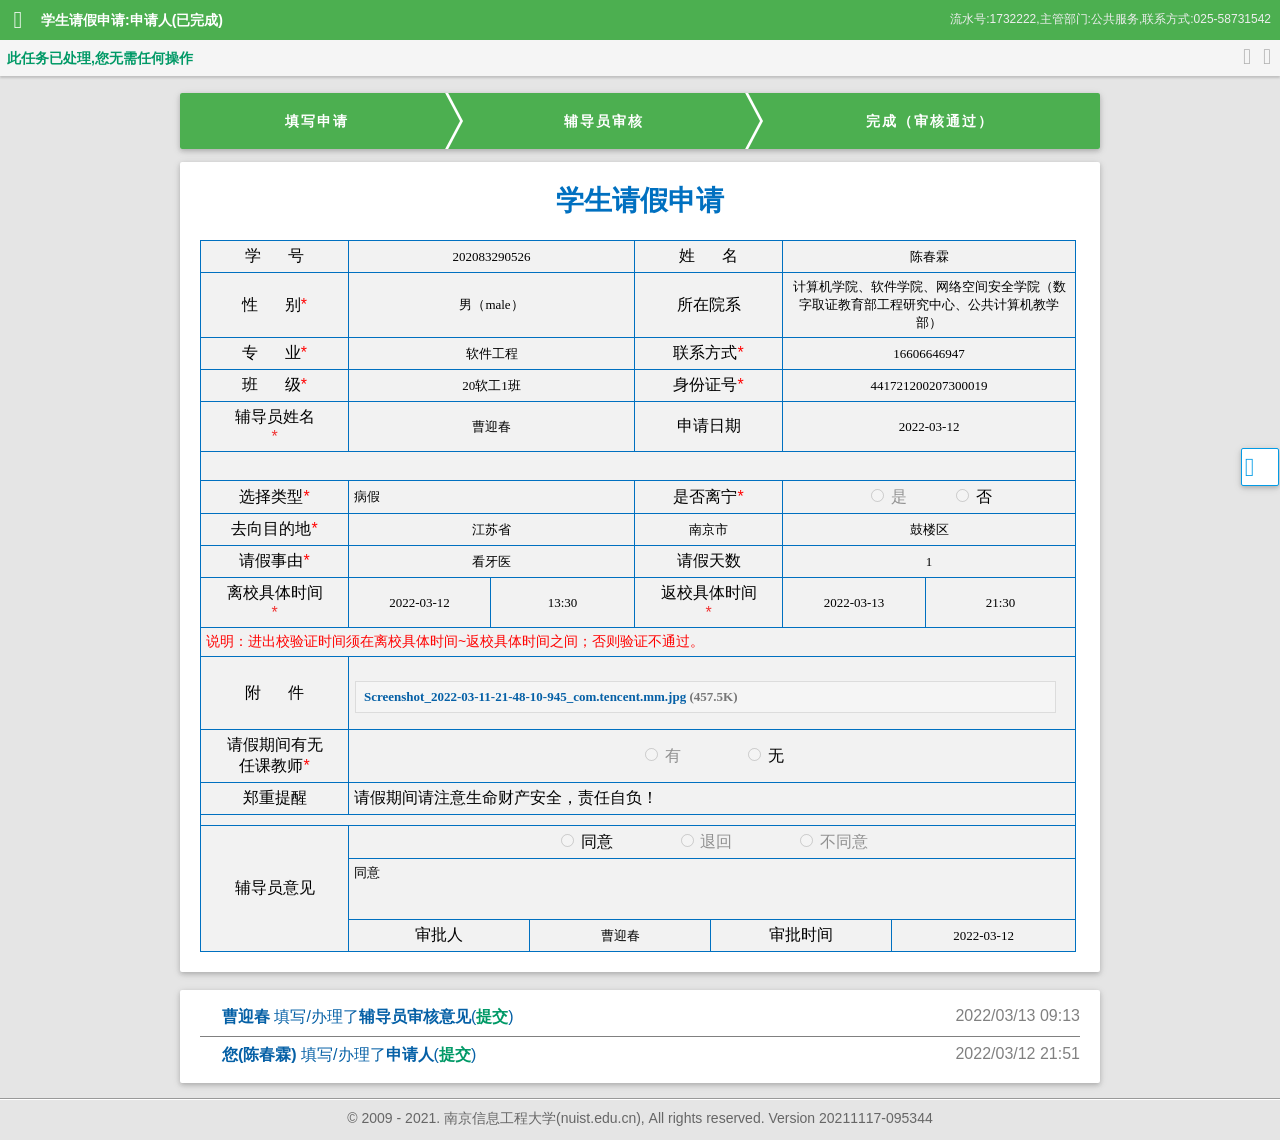
==== index.html @ cad1338d "1" ====
<!DOCTYPE html>
<!-- saved from url=(0057)http://e-office.nuist.edu.cn/infoplus/form/2377425/render -->
<html>

<head>
    <meta http-equiv="Content-Type" content="text/html; charset=UTF-8">
    <title>申请人 - 学生请假申请</title>
    <meta name="viewport" content="width=device-width,initial-scale=1">
    <meta http-equiv="Pragma" content="no-cache">
    <meta http-equiv="Expires" content="-1">
    <meta name="keywords" content="InfoPlus">
    <meta name="renderer" content="webkit">
    <meta http-equiv="X-UA-Compatible" content="IE=Edge">
    <meta itemscope="csrfToken" content="p3vCH6mPa4jpH1ZPE5GOSqPKaO3cpTvD">
    <meta name="theme-color" content="#4CAF50">
    <!-- disable phone number link in mobile safari -->
    <meta name="format-detection" content="telephone=no">
    <link rel="icon" type="image/png" href="http://e-office.nuist.edu.cn/infoplus/static/img/favicon.png">

    <link href="./申请人 - 学生请假申请_files/infoplus.css" rel="stylesheet">
    <link href="./申请人 - 学生请假申请_files/theme.css" rel="stylesheet">
    <script type="text/javascript">
        var initGlobalVariable = function () {
            $$.PRINT = false;
            $$.VIEWS_ONLY = false;

        };

        var switchView = function () {
            $("#div_loader_progress").animate({ height: "0", opacity: 0.5 }, 200, function () {
                $("#div_loader").hide();
                $("#div_render_container").show();

                //触发全局表单可见事件，这里可以处理和表单中元素的高度、可见等相关的代码
                $$.visible();
            });
        };
    </script>
    <style>
        [autoheight] {
            overflow: hidden;
            box-sizing: border-box;
        }
    </style>
    <style type="text/css"></style>
    <script src="./申请人 - 学生请假申请_files/render.min.js.下载"></script>
    <script src="./申请人 - 学生请假申请_files/desktop.js.下载"></script>
    <style type="text/css" media="all" id="infoplus_view_4818_0_style"></style>
    <link type="text/css" media="all" rel="stylesheet" id="infoplus_view_4818_0_cached_link"
        href="./申请人 - 学生请假申请_files/f.txt">
</head>

<body>
    <div id="help_content"></div>
    <div id="div_loader" style="display: none;">
        <div id="div_loader_content">
            <div id="div_loader_text">
                <span class="content">加载完成(100%)</span>
            </div>
            <div id="div_loader_progress" style="overflow: hidden; height: 0px; opacity: 0.5;">
                <div id="div_loader_progress_percent" style="right: 0%;"></div>
            </div>
        </div>
    </div>
    <div id="form_do_action_dialog" style="display:none;">
        <div id="form_do_action_message_description" style="display:none;"></div>
        <div id="form_do_action_show_remark" class="clearfix"></div>
        <div id="form_do_action_remark_div">
            <div id="form_do_action_remark_tip" style="margin-bottom:2px"></div>
            <textarea id="form_do_action_remark" rows="5"></textarea>
        </div>
        <div id="form_do_action_next_steps">
            <div id="form_do_action_show_next_steps" class="clearfix">
                <span class="form_do_action_info ui-icon ui-icon-info"></span>
                <span class="form_do_action_next_steps"></span>
            </div>
            <ul id="form_do_action_user_list"></ul>
        </div>
        <div style="height:10px"><a id="linkPrint" href="http://e-office.nuist.edu.cn/infoplus/form/2377425/render#"
                target="_blank"></a></div>
    </div>


    <div id="div_render_container" style="display: block;">
        <form id="renderForm">
            <div id="div_content" class="div_content">
                <div id="header_holder" style="top: 0px;">
                    <div id="title_holder" class="complete">
                        <div id="title_icon" class="title_icon"><i class="i-icon-menu"></i></div>
                        <div id="title_content" style="max-width: 1764px;">
                            <nobr>学生请假申请:申请人(已完成)</nobr>
                        </div>
                        <div>
                            <div id="title_description" style="">流水号:1732222,主管部门:公共服务,联系方式:025-58731542</div>
                            <div id="title_description_short" style="display: none;">流水号:1732222</div>
                        </div>
                    </div>
                    <!-- 1.form command bar -->
                    <div id="command_holder">
                        <div class="clear"></div>
                        <div id="command_bar_title_icon" class="title_icon complete" style="display: none;"><i
                                class="i-icon-menu"></i></div>
                        <ul id="form_command_bar">
                            <li class="command_menu btn-group hide" id="command_menu"><a
                                    class="command_button_content dropdown-toggle command_button_all"
                                    href="http://e-office.nuist.edu.cn/infoplus/form/2377425/render#"
                                    data-toggle="dropdown">所有操作... <span class="caret"></span></a>
                                <ul class="dropdown-menu" id="command_menu_dropdown"></ul><span
                                    class="alpha40 scroll_tip left" style="display: none;">点此区域按钮提交</span>
                            </li>
                            <li class="no_action">此任务已处理,您无需任何操作</li>
                            <li class="tool_button hide" style="display: none;"><a id="FormCommandCompare"
                                    class="tool_button disabled"
                                    href="http://e-office.nuist.edu.cn/infoplus/form/2377425/render#"><i
                                        class="i-icon-my-library-books"></i><span
                                        class="toolbar_button_tip round-corner z-depth-1">本步骤不支持数据对比</span></a></li>
                            <li class="tool_button"><a id="FormCommandDownload" class="tool_button disabled"
                                    href="http://e-office.nuist.edu.cn/infoplus/form/2377425/render#"><i
                                        class="i-icon-cloud-download"></i><span
                                        class="toolbar_button_tip round-corner z-depth-1">本步骤不支持下载</span></a></li>
                            <li class="tool_button"><a id="FormCommandPrint" class="tool_button disabled"
                                    href="http://e-office.nuist.edu.cn/infoplus/form/2377425/render#"><i
                                        class="i-icon-print"></i><span
                                        class="toolbar_button_tip round-corner z-depth-1">本步骤不支持打印</span></a></li>
                        </ul>
                    </div>
                </div>
                <div id="renderContent_holder" style="">
                    <div id="nav_menu" style="display: none; top: 76px;">
                        <ul class="nav_menu_group">
                            <li id="nav_menu_history"><span class="menu_icon menu_icon_history"><i
                                        class="i-icon-history"></i></span><span class="menu_text">历史</span></li>
                            <li id="nav_menu_save"><span class="menu_icon menu_icon_save disabled"><i
                                        class="i-icon-save"></i></span><span class="menu_text">保存</span></li>
                            <li id="nav_menu_print"><span class="menu_icon menu_icon_print disabled"><i
                                        class="i-icon-print"></i></span><span class="menu_text">打印</span></li>
                            <li id="nav_menu_download"><span class="menu_icon menu_icon_download disabled"><i
                                        class="i-icon-cloud-download"></i></span><span class="menu_text">下载</span></li>
                            <li id="nav_menu_recover"><span class="menu_icon menu_icon_recover"><i
                                        class="i-icon-replay"></i></span><span class="menu_text">恢复提示</span></li>
                            <li id="nav_menu_instruction"><span class="menu_icon menu_icon_instruction"><i
                                        class="i-icon-local-library"></i></span><span class="menu_text">填表说明</span></li>
                        </ul>
                        <ul class="nav_menu_group">
                            <li class="nav_menu_line"></li>
                        </ul>
                        <ul class="nav_menu_group">
                            <li id="nav_menu_help"><span class="menu_icon menu_icon_help"><i
                                        class="i-icon-help"></i></span><span class="menu_text">帮助</span></li>
                        </ul>
                    </div>
                    <div id="form_milestone_holder" class="form_milestone_holder" style="visibility: visible;">
                        <div class="form_milestone_holder_wrap_outer shadow round-corner">
                            <div class="form_milestone_holder_wrap_inner" style="width: 920px;">
                                <ul class="form_milestone_view">
                                    <li class="form_milestone_step green first" style="width: 263px;">
                                        <div class="floater green singleLine"></div>
                                        <div class="content">
                                            <div class="content_name">填写申请</div>
                                            <div class="milestone_tip round-corner z-depth-1 singleLine"
                                                style="left: 83.5px;">该步已完成</div>
                                        </div>
                                    </li>
                                    <li class="form_milestone_step_arrow_li green">
                                        <div class="form_milestone_step_arrow_wrap">
                                            <div class="form_milestone_step_arrow green"></div>
                                            <div class="form_milestone_step_arrow white"></div>
                                        </div>
                                    </li>
                                    <li class="form_milestone_step green" style="width: 280px;">
                                        <div class="floater green singleLine"></div>
                                        <div class="content">
                                            <div class="content_name">辅导员审核</div>
                                            <div class="milestone_tip round-corner z-depth-1 singleLine"
                                                style="left: 92px;">该步已完成</div>
                                        </div>
                                    </li>
                                    <li class="form_milestone_step_arrow_li green">
                                        <div class="form_milestone_step_arrow_wrap">
                                            <div class="form_milestone_step_arrow green"></div>
                                            <div class="form_milestone_step_arrow white"></div>
                                        </div>
                                    </li>
                                    <li class="form_milestone_step green last" style="width: 337px;">
                                        <div class="floater green singleLine"></div>
                                        <div class="content">
                                            <div class="content_name">完成（审核通过）</div>
                                            <div class="milestone_tip round-corner z-depth-1 singleLine"
                                                style="left: 117.5px;">该步已完成</div>
                                        </div>
                                    </li>
                                </ul>
                                <div class="clear"></div>
                            </div>
                        </div>
                    </div>
                    <!-- 2.the holder for form renderer -->
                    <div id="render_holder">
                        <div id="form_holder" style="display: block;">
                            <div id="infoplus_view_4818_0" class="infoplus_view round-corner shadow">
                                <div align="center">
                                    <table
                                        style="BORDER-TOP-STYLE: none; WORD-WRAP: break-word; BORDER-LEFT-STYLE: none; WIDTH: 900px; BORDER-COLLAPSE: collapse; TABLE-LAYOUT: fixed; BORDER-BOTTOM-STYLE: none; BORDER-RIGHT-STYLE: none"
                                        class="xdFormLayout">
                                        <colgroup>
                                            <col width="900" style="WIDTH: 900px">
                                        </colgroup>
                                        <tbody>
                                            <tr class="xdTitleRow">
                                                <td class="xdTitleCell"
                                                    style="BORDER-TOP: #bfbfbf 1pt; BORDER-RIGHT: #bfbfbf 1pt; VERTICAL-ALIGN: bottom; BORDER-BOTTOM: #000000 1pt; PADDING-BOTTOM: 10px; PADDING-TOP: 10px; PADDING-LEFT: 10px; BORDER-LEFT: #bfbfbf 1pt; PADDING-RIGHT: 10px">
                                                    <h1 align="center"><strong>
                                                            <font color="#0070c0">学生请假申请</font>
                                                        </strong></h1>
                                                </td>
                                            </tr>
                                            <tr class="xdTableContentRow">
                                                <td class="xdTableContentCell"
                                                    style="BORDER-TOP: #000000 1pt; BORDER-RIGHT: #bfbfbf 1pt; BORDER-BOTTOM: #bfbfbf 1pt; PADDING-BOTTOM: 10px; PADDING-TOP: 10px; PADDING-LEFT: 10px; BORDER-LEFT: #bfbfbf 1pt; PADDING-RIGHT: 10px"
                                                    valign="top">
                                                    <div>
                                                        <table border="1" bordercolor="buttontext"
                                                            style="WORD-WRAP: break-word; BORDER-TOP: medium none; BORDER-RIGHT: medium none; WIDTH: 875px; BORDER-COLLAPSE: collapse; TABLE-LAYOUT: fixed; BORDER-BOTTOM: medium none; BORDER-LEFT: medium none"
                                                            class="xdLayout">
                                                            <colgroup>
                                                                <col width="148" style="WIDTH: 148px">
                                                                <col width="142" style="WIDTH: 142px">
                                                                <col width="39" style="WIDTH: 39px">
                                                                <col width="105" style="WIDTH: 105px">
                                                                <col width="76" style="WIDTH: 76px">
                                                                <col width="72" style="WIDTH: 72px">
                                                                <col width="109" style="WIDTH: 109px">
                                                                <col width="34" style="WIDTH: 34px">
                                                                <col width="150" style="WIDTH: 150px">
                                                            </colgroup>
                                                            <tbody>
                                                                <tr>
                                                                    <td
                                                                        style="BORDER-TOP: #0070c0 1pt solid; BORDER-RIGHT: #0070c0 1pt solid; VERTICAL-ALIGN: middle; BORDER-BOTTOM: #0070c0 1pt solid; PADDING-BOTTOM: 5px; PADDING-TOP: 5px; PADDING-LEFT: 5px; BORDER-LEFT: #0070c0 1pt solid; PADDING-RIGHT: 5px; BACKGROUND-COLOR: #f2f2f2">
                                                                        <div align="center">
                                                                            <font size="3">
                                                                                学&nbsp;&nbsp;&nbsp;&nbsp;&nbsp; 号</font>
                                                                        </div>
                                                                    </td>
                                                                    <td style="BORDER-TOP: #0070c0 1pt solid; BORDER-RIGHT: #0070c0 1pt solid; VERTICAL-ALIGN: middle; BORDER-BOTTOM: #0070c0 1pt solid; PADDING-BOTTOM: 5px; PADDING-TOP: 5px; PADDING-LEFT: 5px; BORDER-LEFT: #0070c0 1pt solid; PADDING-RIGHT: 5px; BACKGROUND-COLOR: #f2f2f2"
                                                                        colspan="3">
                                                                        <div align="center">
                                                                            <div class="infoplus_labelControlContainer inline"
                                                                                id="label_81c430da-a487-4800-b548-47cb8b2b85f9_Container">
                                                                                <div style="FONT-SIZE: small;font-family:&#39;PingFang SC&#39;,微软雅黑; WIDTH: 100%;"
                                                                                    title=""
                                                                                    class="infoplus_control infoplus_labelControl inline"
                                                                                    id="label_81c430da-a487-4800-b548-47cb8b2b85f9">
                                                                                    202083290526</div><input
                                                                                    type="hidden" id="V1_CTRL157"
                                                                                    name="fieldXH" value="202083290526">
                                                                            </div>
                                                                        </div>
                                                                    </td>
                                                                    <td style="BORDER-TOP: #0070c0 1pt solid; BORDER-RIGHT: #0070c0 1pt solid; VERTICAL-ALIGN: middle; BORDER-BOTTOM: #0070c0 1pt solid; PADDING-BOTTOM: 5px; PADDING-TOP: 5px; PADDING-LEFT: 5px; BORDER-LEFT: #0070c0 1pt solid; PADDING-RIGHT: 5px; BACKGROUND-COLOR: #f2f2f2"
                                                                        colspan="2">
                                                                        <div align="center">
                                                                            <font size="3">
                                                                                姓&nbsp;&nbsp;&nbsp;&nbsp;&nbsp; 名</font>
                                                                        </div>
                                                                    </td>
                                                                    <td style="BORDER-TOP: #0070c0 1pt solid; BORDER-RIGHT: #0070c0 1pt solid; VERTICAL-ALIGN: middle; BORDER-BOTTOM: #0070c0 1pt solid; PADDING-BOTTOM: 5px; PADDING-TOP: 5px; PADDING-LEFT: 5px; BORDER-LEFT: #0070c0 1pt solid; PADDING-RIGHT: 5px; BACKGROUND-COLOR: #f2f2f2"
                                                                        colspan="3">
                                                                        <div align="center">
                                                                            <div class="infoplus_labelControlContainer inline"
                                                                                id="label_56b76fa4-666b-4e49-9efa-bf5221aecc64_Container">
                                                                                <div style="FONT-SIZE: small;font-family:&#39;PingFang SC&#39;,微软雅黑; WIDTH: 100%;"
                                                                                    title=""
                                                                                    class="infoplus_control infoplus_labelControl inline"
                                                                                    id="label_56b76fa4-666b-4e49-9efa-bf5221aecc64">
                                                                                    陈春霖</div><input type="hidden"
                                                                                    id="V1_CTRL129" name="fieldXingMing"
                                                                                    value="202083290526">
                                                                            </div>
                                                                        </div>
                                                                    </td>
                                                                </tr>
                                                                <tr>
                                                                    <td
                                                                        style="BORDER-TOP: #0070c0 1pt solid; BORDER-RIGHT: #0070c0 1pt solid; VERTICAL-ALIGN: middle; BORDER-BOTTOM: #0070c0 1pt solid; PADDING-BOTTOM: 5px; PADDING-TOP: 5px; PADDING-LEFT: 5px; BORDER-LEFT: #0070c0 1pt solid; PADDING-RIGHT: 5px; BACKGROUND-COLOR: #f2f2f2">
                                                                        <div align="center">
                                                                            <font size="3">
                                                                                性&nbsp;&nbsp;&nbsp;&nbsp;&nbsp; 别<font
                                                                                    size="3" color="#ff0000">*</font>
                                                                            </font>
                                                                        </div>
                                                                    </td>
                                                                    <td style="BORDER-TOP: #0070c0 1pt solid; BORDER-RIGHT: #0070c0 1pt solid; VERTICAL-ALIGN: middle; BORDER-BOTTOM: #0070c0 1pt solid; PADDING-BOTTOM: 5px; PADDING-TOP: 5px; PADDING-LEFT: 5px; BORDER-LEFT: #0070c0 1pt solid; PADDING-RIGHT: 5px; BACKGROUND-COLOR: #f2f2f2"
                                                                        colspan="3">
                                                                        <div align="center">
                                                                            <div class="infoplus_labelControlContainer inline"
                                                                                id="label_06df0ea8-2620-4054-9869-80f2efd89fe1_Container">
                                                                                <div style="FONT-SIZE: small;font-family:&#39;PingFang SC&#39;,微软雅黑; WIDTH: 100%;"
                                                                                    title=""
                                                                                    class="infoplus_control infoplus_labelControl inline"
                                                                                    id="label_06df0ea8-2620-4054-9869-80f2efd89fe1">
                                                                                    男（male）</div><input type="hidden"
                                                                                    id="V1_CTRL166" name="fieldXB"
                                                                                    value="1">
                                                                            </div>
                                                                        </div>
                                                                    </td>
                                                                    <td style="BORDER-TOP: #0070c0 1pt solid; BORDER-RIGHT: #0070c0 1pt solid; VERTICAL-ALIGN: middle; BORDER-BOTTOM: #0070c0 1pt solid; PADDING-BOTTOM: 5px; PADDING-TOP: 5px; PADDING-LEFT: 5px; BORDER-LEFT: #0070c0 1pt solid; PADDING-RIGHT: 5px; BACKGROUND-COLOR: #f2f2f2"
                                                                        colspan="2">
                                                                        <div align="center">
                                                                            <font size="3">所在院系</font>
                                                                        </div>
                                                                    </td>
                                                                    <td style="BORDER-TOP: #0070c0 1pt solid; BORDER-RIGHT: #0070c0 1pt solid; VERTICAL-ALIGN: middle; BORDER-BOTTOM: #0070c0 1pt solid; PADDING-BOTTOM: 5px; PADDING-TOP: 5px; PADDING-LEFT: 5px; BORDER-LEFT: #0070c0 1pt solid; PADDING-RIGHT: 5px; BACKGROUND-COLOR: #f2f2f2"
                                                                        colspan="3">
                                                                        <div align="center">
                                                                            <div class="infoplus_labelControlContainer inline"
                                                                                id="label_ab43e61b-e288-4507-8e47-75673ceb48cc_Container">
                                                                                <div style="FONT-SIZE: small;font-family:&#39;PingFang SC&#39;,微软雅黑; WIDTH: 100%;"
                                                                                    title=""
                                                                                    class="infoplus_control infoplus_labelControl inline"
                                                                                    id="label_ab43e61b-e288-4507-8e47-75673ceb48cc">
                                                                                    计算机学院、软件学院、网络空间安全学院（数字取证教育部工程研究中心、公共计算机教学部）
                                                                                </div><input type="hidden"
                                                                                    id="V1_CTRL106" name="fieldYuanXi"
                                                                                    value="120090000">
                                                                            </div>
                                                                        </div>
                                                                    </td>
                                                                </tr>
                                                                <tr>
                                                                    <td
                                                                        style="BORDER-TOP: #0070c0 1pt solid; BORDER-RIGHT: #0070c0 1pt solid; VERTICAL-ALIGN: middle; BORDER-BOTTOM: #0070c0 1pt solid; PADDING-BOTTOM: 5px; PADDING-TOP: 5px; PADDING-LEFT: 5px; BORDER-LEFT: #0070c0 1pt solid; PADDING-RIGHT: 5px; BACKGROUND-COLOR: #f2f2f2">
                                                                        <div align="center">
                                                                            <font size="3">
                                                                                专&nbsp;&nbsp;&nbsp;&nbsp;&nbsp; 业<font
                                                                                    size="3" color="#ff0000">*</font>
                                                                            </font>
                                                                        </div>
                                                                    </td>
                                                                    <td style="BORDER-TOP: #0070c0 1pt solid; BORDER-RIGHT: #0070c0 1pt solid; VERTICAL-ALIGN: middle; BORDER-BOTTOM: #0070c0 1pt solid; PADDING-BOTTOM: 5px; PADDING-TOP: 5px; PADDING-LEFT: 5px; BORDER-LEFT: #0070c0 1pt solid; PADDING-RIGHT: 5px; BACKGROUND-COLOR: #f2f2f2"
                                                                        colspan="3">
                                                                        <div align="center">
                                                                            <div class="infoplus_labelControlContainer inline"
                                                                                id="label_cc0c90c7-4c99-4c62-ad32-9e154c001768_Container">
                                                                                <div style="FONT-SIZE: small;font-family:&#39;PingFang SC&#39;,微软雅黑; WIDTH: 100%;"
                                                                                    title=""
                                                                                    class="infoplus_control infoplus_labelControl inline"
                                                                                    id="label_cc0c90c7-4c99-4c62-ad32-9e154c001768">
                                                                                    软件工程</div><input type="hidden"
                                                                                    id="V1_CTRL160" name="fieldZY"
                                                                                    value="软件工程">
                                                                            </div>
                                                                        </div>
                                                                    </td>
                                                                    <td style="BORDER-TOP: #0070c0 1pt solid; BORDER-RIGHT: #0070c0 1pt solid; VERTICAL-ALIGN: middle; BORDER-BOTTOM: #0070c0 1pt solid; PADDING-BOTTOM: 5px; PADDING-TOP: 5px; PADDING-LEFT: 5px; BORDER-LEFT: #0070c0 1pt solid; PADDING-RIGHT: 5px; BACKGROUND-COLOR: #f2f2f2"
                                                                        colspan="2">
                                                                        <div align="center">
                                                                            <font size="3">联系方式<font size="3"
                                                                                    color="#ff0000">*</font>
                                                                            </font>
                                                                        </div>
                                                                    </td>
                                                                    <td style="BORDER-TOP: #0070c0 1pt solid; BORDER-RIGHT: #0070c0 1pt solid; VERTICAL-ALIGN: middle; BORDER-BOTTOM: #0070c0 1pt solid; PADDING-BOTTOM: 5px; PADDING-TOP: 5px; PADDING-LEFT: 5px; BORDER-LEFT: #0070c0 1pt solid; PADDING-RIGHT: 5px; BACKGROUND-COLOR: #f2f2f2"
                                                                        colspan="3">
                                                                        <div align="center">
                                                                            <div class="infoplus_labelControlContainer inline"
                                                                                id="label_e89eb7b1-a9c4-4540-930a-d8c44287af06_Container">
                                                                                <div style="FONT-SIZE: small;font-family:&#39;PingFang SC&#39;,微软雅黑; WIDTH: 100%;"
                                                                                    title=""
                                                                                    class="infoplus_control infoplus_labelControl inline"
                                                                                    id="label_e89eb7b1-a9c4-4540-930a-d8c44287af06">
                                                                                    16606646947</div><input
                                                                                    type="hidden" id="V1_CTRL111"
                                                                                    name="fieldLianXiFangShi"
                                                                                    value="16606646947">
                                                                            </div>
                                                                        </div>
                                                                    </td>
                                                                </tr>
                                                                <tr>
                                                                    <td
                                                                        style="BORDER-TOP: #0070c0 1pt solid; BORDER-RIGHT: #0070c0 1pt solid; VERTICAL-ALIGN: middle; BORDER-BOTTOM: #0070c0 1pt solid; PADDING-BOTTOM: 5px; PADDING-TOP: 5px; PADDING-LEFT: 5px; BORDER-LEFT: #0070c0 1pt solid; PADDING-RIGHT: 5px; BACKGROUND-COLOR: #f2f2f2">
                                                                        <div align="center">
                                                                            <font size="3">
                                                                                班&nbsp;&nbsp;&nbsp;&nbsp;&nbsp; 级<font
                                                                                    size="3" color="#ff0000">*</font>
                                                                            </font>
                                                                        </div>
                                                                    </td>
                                                                    <td style="BORDER-TOP: #0070c0 1pt solid; BORDER-RIGHT: #0070c0 1pt solid; VERTICAL-ALIGN: middle; BORDER-BOTTOM: #0070c0 1pt solid; PADDING-BOTTOM: 5px; PADDING-TOP: 5px; PADDING-LEFT: 5px; BORDER-LEFT: #0070c0 1pt solid; PADDING-RIGHT: 5px; BACKGROUND-COLOR: #f2f2f2"
                                                                        colspan="3">
                                                                        <div align="center">
                                                                            <div class="infoplus_labelControlContainer inline"
                                                                                id="label_ed33a083-4967-47f7-ae56-5e9f6861ad4c_Container">
                                                                                <div style="FONT-SIZE: small;font-family:&#39;PingFang SC&#39;,微软雅黑; WIDTH: 100%;"
                                                                                    title=""
                                                                                    class="infoplus_control infoplus_labelControl inline"
                                                                                    id="label_ed33a083-4967-47f7-ae56-5e9f6861ad4c">
                                                                                    20软工1班</div><input type="hidden"
                                                                                    id="V1_CTRL227" name="fieldBJ"
                                                                                    value="20软工1班">
                                                                            </div>
                                                                        </div>
                                                                    </td>
                                                                    <td style="BORDER-TOP: #0070c0 1pt solid; BORDER-RIGHT: #0070c0 1pt solid; VERTICAL-ALIGN: middle; BORDER-BOTTOM: #0070c0 1pt solid; PADDING-BOTTOM: 5px; PADDING-TOP: 5px; PADDING-LEFT: 5px; BORDER-LEFT: #0070c0 1pt solid; PADDING-RIGHT: 5px; BACKGROUND-COLOR: #f2f2f2"
                                                                        colspan="2">
                                                                        <div align="center">
                                                                            <font size="3">身份证号<font color="#ff0000">*
                                                                                </font>
                                                                            </font>
                                                                        </div>
                                                                    </td>
                                                                    <td style="BORDER-TOP: #0070c0 1pt solid; BORDER-RIGHT: #0070c0 1pt solid; VERTICAL-ALIGN: middle; BORDER-BOTTOM: #0070c0 1pt solid; PADDING-BOTTOM: 5px; PADDING-TOP: 5px; PADDING-LEFT: 5px; BORDER-LEFT: #0070c0 1pt solid; PADDING-RIGHT: 5px; BACKGROUND-COLOR: #f2f2f2"
                                                                        colspan="3">
                                                                        <div align="center">
                                                                            <div class="infoplus_labelControlContainer inline"
                                                                                id="label_3ac39964-b926-44c4-b05d-56fc4cdb2ef0_Container">
                                                                                <div style="FONT-SIZE: small;font-family:&#39;PingFang SC&#39;,微软雅黑; WIDTH: 100%;"
                                                                                    title=""
                                                                                    class="infoplus_control infoplus_labelControl inline"
                                                                                    id="label_3ac39964-b926-44c4-b05d-56fc4cdb2ef0">
                                                                                    441721200207300019</div><input
                                                                                    type="hidden" id="V1_CTRL240"
                                                                                    name="fieldSFZH"
                                                                                    value="441721200207300019">
                                                                            </div>
                                                                        </div>
                                                                    </td>
                                                                </tr>
                                                                <tr>
                                                                    <td
                                                                        style="BORDER-TOP: #0070c0 1pt solid; BORDER-RIGHT: #0070c0 1pt solid; VERTICAL-ALIGN: middle; BORDER-BOTTOM: #0070c0 1pt solid; PADDING-BOTTOM: 5px; PADDING-TOP: 5px; PADDING-LEFT: 5px; BORDER-LEFT: #0070c0 1pt solid; PADDING-RIGHT: 5px; BACKGROUND-COLOR: #f2f2f2">
                                                                        <div align="center">
                                                                            <font size="3">辅导员姓名</font><input
                                                                                type="hidden"
                                                                                style="FONT-SIZE: small; HEIGHT: 26px;font-family:&#39;PingFang SC&#39;,微软雅黑; WIDTH: 10px;"
                                                                                class="infoplus_control infoplus_hiddenControl"
                                                                                title="" id="V1_CTRL228"
                                                                                name="fieldMapFZ1" readonly="" value="">
                                                                            <div
                                                                                style="TEXT-TRANSFORM: none; FLOAT: none; ORPHANS: 2; WIDOWS: 2">
                                                                                <font size="3" color="#f03030">*</font>
                                                                            </div>
                                                                        </div>
                                                                    </td>
                                                                    <td style="BORDER-TOP: #0070c0 1pt solid; BORDER-RIGHT: #0070c0 1pt solid; VERTICAL-ALIGN: middle; BORDER-BOTTOM: #0070c0 1pt solid; PADDING-BOTTOM: 5px; PADDING-TOP: 5px; PADDING-LEFT: 5px; BORDER-LEFT: #0070c0 1pt solid; PADDING-RIGHT: 5px; BACKGROUND-COLOR: #f2f2f2"
                                                                        colspan="3">
                                                                        <div align="center">
                                                                            <div class="infoplus_labelControlContainer inline"
                                                                                id="label_39249cca-7a8a-4501-9d28-4a60696cda00_Container">
                                                                                <div style="FONT-SIZE: small;font-family:&#39;PingFang SC&#39;,微软雅黑; WIDTH: 100%;"
                                                                                    title=""
                                                                                    class="infoplus_control infoplus_labelControl inline"
                                                                                    id="label_39249cca-7a8a-4501-9d28-4a60696cda00">
                                                                                    曹迎春</div><input type="hidden"
                                                                                    id="V1_CTRL162" name="fieldFDYXM"
                                                                                    value="880097">
                                                                            </div>
                                                                        </div>
                                                                    </td>
                                                                    <td style="BORDER-TOP: #0070c0 1pt solid; BORDER-RIGHT: #0070c0 1pt solid; VERTICAL-ALIGN: middle; BORDER-BOTTOM: #0070c0 1pt solid; PADDING-BOTTOM: 5px; PADDING-TOP: 5px; PADDING-LEFT: 5px; BORDER-LEFT: #0070c0 1pt solid; PADDING-RIGHT: 5px; BACKGROUND-COLOR: #f2f2f2"
                                                                        colspan="2">
                                                                        <div align="center">
                                                                            <font size="3">申请日期</font>
                                                                        </div>
                                                                    </td>
                                                                    <td style="BORDER-TOP: #0070c0 1pt solid; BORDER-RIGHT: #0070c0 1pt solid; VERTICAL-ALIGN: middle; BORDER-BOTTOM: #0070c0 1pt solid; PADDING-BOTTOM: 5px; PADDING-TOP: 5px; PADDING-LEFT: 5px; BORDER-LEFT: #0070c0 1pt solid; PADDING-RIGHT: 5px; BACKGROUND-COLOR: #f2f2f2"
                                                                        colspan="3">
                                                                        <div align="center">
                                                                            <div class="infoplus_labelControlContainer inline"
                                                                                id="label_6851ce85-f693-45de-90f2-6880b06c12b4_Container">
                                                                                <div style="FONT-SIZE: small;font-family:&#39;PingFang SC&#39;,微软雅黑; WIDTH: 100%;"
                                                                                    title=""
                                                                                    class="infoplus_control infoplus_labelControl inline"
                                                                                    id="label_6851ce85-f693-45de-90f2-6880b06c12b4">
                                                                                    2022-03-12</div><input type="hidden"
                                                                                    id="V1_CTRL255" name="fieldSQRQ"
                                                                                    value="1646928000">
                                                                            </div>
                                                                        </div>
                                                                    </td>
                                                                </tr>
                                                                <tr class="fake">
                                                                    <td
                                                                        style="border-width: 0px; border-style: none; border-color: rgb(0, 112, 192); vertical-align: middle; padding: 0px; background-color: rgb(242, 242, 242);">
                                                                    </td>
                                                                    <td style="border-width: 0px; border-style: none; border-color: rgb(0, 112, 192); vertical-align: middle; padding: 0px; background-color: rgb(242, 242, 242);"
                                                                        colspan="3"></td>
                                                                    <td style="border-width: 0px; border-style: none; border-color: rgb(0, 112, 192); vertical-align: middle; padding: 0px; background-color: rgb(242, 242, 242);"
                                                                        colspan="2"></td>
                                                                    <td style="border-width: 0px; border-style: none; border-color: rgb(0, 112, 192); vertical-align: middle; padding: 0px; background-color: rgb(242, 242, 242);"
                                                                        colspan="3"></td>
                                                                </tr>
                                                                <tr dynamic-invisible="true" style="display: none;">
                                                                    <td
                                                                        style="BORDER-TOP: #0070c0 1pt solid; BORDER-RIGHT: #0070c0 1pt solid; VERTICAL-ALIGN: middle; BORDER-BOTTOM: #0070c0 1pt solid; PADDING-BOTTOM: 5px; PADDING-TOP: 5px; PADDING-LEFT: 5px; BORDER-LEFT: #0070c0 1pt solid; PADDING-RIGHT: 5px; BACKGROUND-COLOR: #f2f2f2">
                                                                        <div align="center">
                                                                            <font size="3">导师姓名<font color="#ff0000">*
                                                                                </font>
                                                                            </font>
                                                                        </div>
                                                                    </td>
                                                                    <td style="BORDER-TOP: #0070c0 1pt solid; BORDER-RIGHT: #0070c0 1pt solid; VERTICAL-ALIGN: middle; BORDER-BOTTOM: #0070c0 1pt solid; PADDING-BOTTOM: 5px; PADDING-TOP: 5px; PADDING-LEFT: 5px; BORDER-LEFT: #0070c0 1pt solid; PADDING-RIGHT: 5px; BACKGROUND-COLOR: #f2f2f2"
                                                                        colspan="3">
                                                                        <div align="center">
                                                                            <div class="infoplus_labelControlContainer inline"
                                                                                id="label_47c48db5-ec7b-427b-ad89-e4257832d4b4_Container">
                                                                                <div style="FONT-SIZE: small;font-family:&#39;PingFang SC&#39;,微软雅黑; WIDTH: 100%;"
                                                                                    title=""
                                                                                    class="infoplus_control infoplus_labelControl inline"
                                                                                    id="label_47c48db5-ec7b-427b-ad89-e4257832d4b4">
                                                                                </div><input type="hidden"
                                                                                    id="V1_CTRL256" name="fieldDSXM"
                                                                                    value="">
                                                                            </div>
                                                                        </div>
                                                                    </td>
                                                                    <td style="BORDER-TOP: #0070c0 1pt solid; BORDER-RIGHT: #0070c0 1pt solid; VERTICAL-ALIGN: middle; BORDER-BOTTOM: #0070c0 1pt solid; PADDING-BOTTOM: 5px; PADDING-TOP: 5px; PADDING-LEFT: 5px; BORDER-LEFT: #0070c0 1pt solid; PADDING-RIGHT: 5px; BACKGROUND-COLOR: #f2f2f2"
                                                                        colspan="2">
                                                                        <div align="center">
                                                                            <font size="3"></font>&nbsp;
                                                                        </div>
                                                                    </td>
                                                                    <td style="BORDER-TOP: #0070c0 1pt solid; BORDER-RIGHT: #0070c0 1pt solid; VERTICAL-ALIGN: middle; BORDER-BOTTOM: #0070c0 1pt solid; PADDING-BOTTOM: 5px; PADDING-TOP: 5px; PADDING-LEFT: 5px; BORDER-LEFT: #0070c0 1pt solid; PADDING-RIGHT: 5px; BACKGROUND-COLOR: #f2f2f2"
                                                                        colspan="3">
                                                                        <div align="center"><input type="hidden"
                                                                                style="FONT-SIZE: small;font-family:&#39;PingFang SC&#39;,微软雅黑; WIDTH: 100%;"
                                                                                class="infoplus_control infoplus_hiddenControl infoplus_fieldChange"
                                                                                title="" id="V1_CTRL257"
                                                                                name="fieldSQRSF" readonly=""
                                                                                placeholder="（申请人身份：学生（本科生2）；研究生3）"
                                                                                value=""></div>
                                                                    </td>
                                                                </tr>
                                                                <tr>
                                                                    <td style="BORDER-TOP: #0070c0 1pt solid; BORDER-RIGHT: #0070c0 1pt solid; VERTICAL-ALIGN: middle; BORDER-BOTTOM: #0070c0 1pt solid; PADDING-BOTTOM: 5px; PADDING-TOP: 5px; PADDING-LEFT: 5px; BORDER-LEFT: #0070c0 1pt solid; PADDING-RIGHT: 5px; BACKGROUND-COLOR: #f2f2f2"
                                                                        colspan="9">
                                                                        <div align="center">
                                                                            <font size="3"></font>&nbsp;
                                                                        </div>
                                                                    </td>
                                                                </tr>
                                                                <tr>
                                                                    <td
                                                                        style="BORDER-TOP: #0070c0 1pt solid; BORDER-RIGHT: #0070c0 1pt solid; VERTICAL-ALIGN: middle; BORDER-BOTTOM: #0070c0 1pt solid; PADDING-BOTTOM: 5px; PADDING-TOP: 5px; PADDING-LEFT: 5px; BORDER-LEFT: #0070c0 1pt solid; PADDING-RIGHT: 5px; BACKGROUND-COLOR: #f2f2f2">
                                                                        <div align="center">
                                                                            <font size="3">选择类型<font color="#ff0000">*
                                                                                </font>
                                                                            </font>
                                                                        </div>
                                                                    </td>
                                                                    <td style="BORDER-TOP: #0070c0 1pt solid; BORDER-RIGHT: #0070c0 1pt solid; VERTICAL-ALIGN: middle; BORDER-BOTTOM: #0070c0 1pt solid; PADDING-BOTTOM: 5px; PADDING-TOP: 5px; PADDING-LEFT: 5px; BORDER-LEFT: #0070c0 1pt solid; PADDING-RIGHT: 5px; BACKGROUND-COLOR: #f2f2f2"
                                                                        colspan="3">
                                                                        <div align="left">
                                                                            <div class="infoplus_labelControlContainer inline"
                                                                                id="label_ad5adcf4-9275-4a29-8466-f0e2c57a527e_Container">
                                                                                <div style="FONT-SIZE: small;font-family:&#39;PingFang SC&#39;,微软雅黑; WIDTH: 100%;"
                                                                                    size="1" title=""
                                                                                    class="infoplus_control infoplus_labelControl inline"
                                                                                    id="label_ad5adcf4-9275-4a29-8466-f0e2c57a527e">
                                                                                    病假</div><input type="hidden"
                                                                                    id="V1_CTRL192" name="fieldQJXZLX1"
                                                                                    value="2">
                                                                            </div>
                                                                        </div>
                                                                    </td>
                                                                    <td style="BORDER-TOP: #0070c0 1pt solid; BORDER-RIGHT: #0070c0 1pt solid; VERTICAL-ALIGN: middle; BORDER-BOTTOM: #0070c0 1pt solid; PADDING-BOTTOM: 5px; PADDING-TOP: 5px; PADDING-LEFT: 5px; BORDER-LEFT: #0070c0 1pt solid; PADDING-RIGHT: 5px; BACKGROUND-COLOR: #f2f2f2"
                                                                        colspan="2">
                                                                        <div align="center">
                                                                            <font size="3">是否离宁<font color="#ff0000">*
                                                                                </font>
                                                                            </font>
                                                                        </div>
                                                                    </td>
                                                                    <td style="BORDER-TOP: #0070c0 1pt solid; BORDER-RIGHT: #0070c0 1pt solid; VERTICAL-ALIGN: middle; BORDER-BOTTOM: #0070c0 1pt solid; PADDING-BOTTOM: 5px; PADDING-TOP: 5px; PADDING-LEFT: 5px; BORDER-LEFT: #0070c0 1pt solid; PADDING-RIGHT: 5px; BACKGROUND-COLOR: #f2f2f2"
                                                                        colspan="3">
                                                                        <div align="center">
                                                                            <div><input type="radio" value="1"
                                                                                    style="FONT-SIZE: small;font-family:&#39;PingFang SC&#39;,微软雅黑;"
                                                                                    name="fieldSFLN"
                                                                                    class="xdBehavior_Boolean infoplus_control infoplus_radioControl infoplus_readonly disabled infoplus_fieldChange"
                                                                                    title="" id="V1_CTRL242" readonly=""
                                                                                    disabled=""><label for="V1_CTRL242"
                                                                                    class="infoplus_radioLabel">
                                                                                    <font size="3">
                                                                                        是&nbsp;&nbsp;&nbsp;&nbsp;&nbsp;&nbsp;&nbsp;&nbsp;&nbsp;
                                                                                    </font>
                                                                                </label><input type="radio" value="2"
                                                                                    style="FONT-SIZE: small;font-family:&#39;PingFang SC&#39;,微软雅黑;"
                                                                                    name="fieldSFLN"
                                                                                    class="xdBehavior_Boolean infoplus_control infoplus_radioControl infoplus_readonly disabled checked infoplus_fieldChange"
                                                                                    title="" id="V1_CTRL243" readonly=""
                                                                                    disabled=""><label for="V1_CTRL243"
                                                                                    class="infoplus_radioLabel">
                                                                                    <font size="3">否</font>
                                                                                </label></div>
                                                                        </div>
                                                                    </td>
                                                                </tr>
                                                                <tr>
                                                                    <td
                                                                        style="BORDER-TOP: #0070c0 1pt solid; BORDER-RIGHT: #0070c0 1pt solid; VERTICAL-ALIGN: middle; BORDER-BOTTOM: #0070c0 1pt solid; PADDING-BOTTOM: 5px; PADDING-TOP: 5px; PADDING-LEFT: 5px; BORDER-LEFT: #0070c0 1pt solid; PADDING-RIGHT: 5px; BACKGROUND-COLOR: #f2f2f2">
                                                                        <div align="center">
                                                                            <font size="3">去向目的地<font color="#ff0000">*
                                                                                </font>
                                                                            </font>
                                                                        </div>
                                                                    </td>
                                                                    <td style="BORDER-TOP: #0070c0 1pt solid; BORDER-RIGHT: #0070c0 1pt solid; VERTICAL-ALIGN: middle; BORDER-BOTTOM: #0070c0 1pt solid; PADDING-BOTTOM: 5px; PADDING-TOP: 5px; PADDING-LEFT: 5px; BORDER-LEFT: #0070c0 1pt solid; PADDING-RIGHT: 5px; BACKGROUND-COLOR: #f2f2f2"
                                                                        colspan="3">
                                                                        <div align="center">
                                                                            <div class="infoplus_labelControlContainer inline"
                                                                                id="label_4e75dd58-4f9b-4de4-9a42-8f8dee22ff1c_Container">
                                                                                <div style="FONT-SIZE: small;font-family:&#39;PingFang SC&#39;,微软雅黑; WIDTH: 100%;"
                                                                                    title=""
                                                                                    class="infoplus_control infoplus_labelControl inline"
                                                                                    id="label_4e75dd58-4f9b-4de4-9a42-8f8dee22ff1c">
                                                                                    江苏省</div><input type="hidden"
                                                                                    id="V1_CTRL244" name="fieldQXMD"
                                                                                    value="320000"
                                                                                    class="infoplus_fieldChange">
                                                                            </div>
                                                                        </div>
                                                                    </td>
                                                                    <td style="BORDER-TOP: #0070c0 1pt solid; BORDER-RIGHT: #0070c0 1pt solid; VERTICAL-ALIGN: middle; BORDER-BOTTOM: #0070c0 1pt solid; PADDING-BOTTOM: 5px; PADDING-TOP: 5px; PADDING-LEFT: 5px; BORDER-LEFT: #0070c0 1pt solid; PADDING-RIGHT: 5px; BACKGROUND-COLOR: #f2f2f2"
                                                                        colspan="2">
                                                                        <div align="center">
                                                                            <div class="infoplus_labelControlContainer inline"
                                                                                id="label_20abe122-5acf-4c60-baa5-1da145179c0a_Container">
                                                                                <div style="FONT-SIZE: small;font-family:&#39;PingFang SC&#39;,微软雅黑; WIDTH: 100%;"
                                                                                    title=""
                                                                                    class="infoplus_control infoplus_labelControl inline"
                                                                                    id="label_20abe122-5acf-4c60-baa5-1da145179c0a">
                                                                                    南京市</div><input type="hidden"
                                                                                    id="V1_CTRL245" name="fieldQXMDD"
                                                                                    value="320100"
                                                                                    class="infoplus_fieldChange">
                                                                            </div>
                                                                        </div>
                                                                    </td>
                                                                    <td style="BORDER-TOP: #0070c0 1pt solid; BORDER-RIGHT: #0070c0 1pt solid; VERTICAL-ALIGN: middle; BORDER-BOTTOM: #0070c0 1pt solid; PADDING-BOTTOM: 5px; PADDING-TOP: 5px; PADDING-LEFT: 5px; BORDER-LEFT: #0070c0 1pt solid; PADDING-RIGHT: 5px; BACKGROUND-COLOR: #f2f2f2"
                                                                        colspan="3">
                                                                        <div align="center">
                                                                            <div class="infoplus_labelControlContainer inline"
                                                                                id="label_6d69ad47-0f94-4dfd-bebf-9ce8881a690e_Container">
                                                                                <div style="FONT-SIZE: small;font-family:&#39;PingFang SC&#39;,微软雅黑; WIDTH: 100%;"
                                                                                    title=""
                                                                                    class="infoplus_control infoplus_labelControl inline"
                                                                                    id="label_6d69ad47-0f94-4dfd-bebf-9ce8881a690e">
                                                                                    鼓楼区</div><input type="hidden"
                                                                                    id="V1_CTRL246" name="fieldQXMDDD"
                                                                                    value="320106">
                                                                            </div>
                                                                        </div>
                                                                    </td>
                                                                </tr>
                                                                <tr>
                                                                    <td
                                                                        style="BORDER-TOP: #0070c0 1pt solid; BORDER-RIGHT: #0070c0 1pt solid; VERTICAL-ALIGN: middle; BORDER-BOTTOM: #0070c0 1pt solid; PADDING-BOTTOM: 5px; PADDING-TOP: 5px; PADDING-LEFT: 5px; BORDER-LEFT: #0070c0 1pt solid; PADDING-RIGHT: 5px; BACKGROUND-COLOR: #f2f2f2">
                                                                        <div align="center">
                                                                            <font size="3">请假事由<font color="#ff0000">*
                                                                                </font>
                                                                            </font>
                                                                        </div>
                                                                    </td>
                                                                    <td style="BORDER-TOP: #0070c0 1pt solid; BORDER-RIGHT: #0070c0 1pt solid; VERTICAL-ALIGN: middle; BORDER-BOTTOM: #0070c0 1pt solid; PADDING-BOTTOM: 5px; PADDING-TOP: 5px; PADDING-LEFT: 5px; BORDER-LEFT: #0070c0 1pt solid; PADDING-RIGHT: 5px; BACKGROUND-COLOR: #f2f2f2"
                                                                        colspan="3">
                                                                        <div align="center">
                                                                            <div class="infoplus_labelControlContainer inline"
                                                                                id="label_58a2389a-5c11-4ca8-a204-4220316c85f3_Container">
                                                                                <div style="FONT-SIZE: small;font-family:&#39;PingFang SC&#39;,微软雅黑; WIDTH: 100%;"
                                                                                    title=""
                                                                                    class="infoplus_control infoplus_labelControl inline"
                                                                                    id="label_58a2389a-5c11-4ca8-a204-4220316c85f3">
                                                                                    看牙医</div><input type="hidden"
                                                                                    id="V1_CTRL107" name="fieldShiYou"
                                                                                    value="看牙医">
                                                                            </div>
                                                                        </div>
                                                                    </td>
                                                                    <td style="BORDER-TOP: #0070c0 1pt solid; BORDER-RIGHT: #0070c0 1pt solid; VERTICAL-ALIGN: middle; BORDER-BOTTOM: #0070c0 1pt solid; PADDING-BOTTOM: 5px; PADDING-TOP: 5px; PADDING-LEFT: 5px; BORDER-LEFT: #0070c0 1pt solid; PADDING-RIGHT: 5px; BACKGROUND-COLOR: #f2f2f2"
                                                                        colspan="2">
                                                                        <div align="center">
                                                                            <font size="3">请假天数</font>
                                                                        </div>
                                                                    </td>
                                                                    <td style="BORDER-TOP: #0070c0 1pt solid; BORDER-RIGHT: #0070c0 1pt solid; VERTICAL-ALIGN: middle; BORDER-BOTTOM: #0070c0 1pt solid; PADDING-BOTTOM: 5px; PADDING-TOP: 5px; PADDING-LEFT: 5px; BORDER-LEFT: #0070c0 1pt solid; PADDING-RIGHT: 5px; BACKGROUND-COLOR: #f2f2f2"
                                                                        colspan="3">
                                                                        <div align="center">
                                                                            <div class="infoplus_labelControlContainer inline"
                                                                                id="label_90c46066-6f74-410b-822f-103ff212f191_Container">
                                                                                <div style="FONT-SIZE: small;font-family:&#39;PingFang SC&#39;,微软雅黑; WIDTH: 100%;"
                                                                                    title=""
                                                                                    class="infoplus_control infoplus_labelControl inline"
                                                                                    id="label_90c46066-6f74-410b-822f-103ff212f191">
                                                                                    1</div><input type="hidden"
                                                                                    id="V1_CTRL108" name="fieldTianShu"
                                                                                    value="1">
                                                                            </div>
                                                                        </div>
                                                                    </td>
                                                                </tr>
                                                                <tr>
                                                                    <td
                                                                        style="BORDER-TOP: #0070c0 1pt solid; BORDER-RIGHT: #0070c0 1pt solid; VERTICAL-ALIGN: middle; BORDER-BOTTOM: #0070c0 1pt solid; PADDING-BOTTOM: 5px; PADDING-TOP: 5px; PADDING-LEFT: 5px; BORDER-LEFT: #0070c0 1pt solid; PADDING-RIGHT: 5px; BACKGROUND-COLOR: #f2f2f2">
                                                                        <div align="center">
                                                                            <font size="3">离校具体时间<div
                                                                                    style="TEXT-TRANSFORM: none; FLOAT: none; ORPHANS: 2; WIDOWS: 2">
                                                                                    <font color="#f03030">*</font>
                                                                                </div>
                                                                            </font>
                                                                        </div>
                                                                    </td>
                                                                    <td
                                                                        style="BORDER-TOP: #0070c0 1pt solid; BORDER-RIGHT: #0070c0 1pt solid; VERTICAL-ALIGN: middle; BORDER-BOTTOM: #0070c0 1pt solid; PADDING-BOTTOM: 5px; PADDING-TOP: 5px; PADDING-LEFT: 5px; BORDER-LEFT: #0070c0 1pt solid; PADDING-RIGHT: 5px; BACKGROUND-COLOR: #f2f2f2">
                                                                        <div align="center">
                                                                            <div class="infoplus_labelControlContainer inline"
                                                                                id="label_93e7eb12-6617-47f6-92a2-328f059ba2a7_Container">
                                                                                <div style="FONT-SIZE: small;font-family:&#39;PingFang SC&#39;,微软雅黑; WIDTH: 100%;"
                                                                                    title=""
                                                                                    class="infoplus_control infoplus_labelControl inline"
                                                                                    id="label_93e7eb12-6617-47f6-92a2-328f059ba2a7">
                                                                                    2022-03-12</div><input type="hidden"
                                                                                    id="V1_CTRL109" name="fieldKSSJFrom"
                                                                                    value="1647014400"
                                                                                    class="infoplus_fieldChange">
                                                                            </div>
                                                                        </div>
                                                                    </td>
                                                                    <td style="BORDER-TOP: #0070c0 1pt solid; BORDER-RIGHT: #0070c0 1pt solid; VERTICAL-ALIGN: middle; BORDER-BOTTOM: #0070c0 1pt solid; PADDING-BOTTOM: 5px; PADDING-TOP: 5px; PADDING-LEFT: 5px; BORDER-LEFT: #0070c0 1pt solid; PADDING-RIGHT: 5px; BACKGROUND-COLOR: #f2f2f2"
                                                                        colspan="2">
                                                                        <div align="center">
                                                                            <div class="infoplus_labelControlContainer inline"
                                                                                id="label_59b46dda-7251-4a80-a7b3-d156fc29f13b_Container">
                                                                                <div style="FONT-SIZE: small;font-family:&#39;PingFang SC&#39;,微软雅黑; WIDTH: 100%;"
                                                                                    title=""
                                                                                    class="infoplus_control infoplus_labelControl inline"
                                                                                    id="label_59b46dda-7251-4a80-a7b3-d156fc29f13b">
                                                                                    13:30</div><input type="hidden"
                                                                                    id="V1_CTRL206" name="fieldQJJTSJ"
                                                                                    value="48000">
                                                                            </div>
                                                                        </div>
                                                                    </td>
                                                                    <td style="BORDER-TOP: #0070c0 1pt solid; BORDER-RIGHT: #0070c0 1pt solid; VERTICAL-ALIGN: middle; BORDER-BOTTOM: #0070c0 1pt solid; PADDING-BOTTOM: 5px; PADDING-TOP: 5px; PADDING-LEFT: 5px; BORDER-LEFT: #0070c0 1pt solid; PADDING-RIGHT: 5px; BACKGROUND-COLOR: #f2f2f2"
                                                                        colspan="2">
                                                                        <div align="center">
                                                                            <font size="3">返校具体时间<div
                                                                                    style="TEXT-TRANSFORM: none; FLOAT: none; ORPHANS: 2; WIDOWS: 2">
                                                                                    <font color="#f03030">*</font>
                                                                                </div>
                                                                            </font>
                                                                        </div>
                                                                    </td>
                                                                    <td style="BORDER-TOP: #0070c0 1pt solid; BORDER-RIGHT: #0070c0 1pt solid; VERTICAL-ALIGN: middle; BORDER-BOTTOM: #0070c0 1pt solid; PADDING-BOTTOM: 5px; PADDING-TOP: 5px; PADDING-LEFT: 5px; BORDER-LEFT: #0070c0 1pt solid; PADDING-RIGHT: 5px; BACKGROUND-COLOR: #f2f2f2"
                                                                        colspan="2">
                                                                        <div align="center">
                                                                            <div class="infoplus_labelControlContainer inline"
                                                                                id="label_dab0a10c-caa6-438e-a19a-a0d772756156_Container">
                                                                                <div style="FONT-SIZE: small;font-family:&#39;PingFang SC&#39;,微软雅黑; WIDTH: 100%;"
                                                                                    title=""
                                                                                    class="infoplus_control infoplus_labelControl inline"
                                                                                    id="label_dab0a10c-caa6-438e-a19a-a0d772756156">
                                                                                    2022-03-13</div><input type="hidden"
                                                                                    id="V1_CTRL130" name="fieldKSSJTo"
                                                                                    value="1647014400"
                                                                                    class="infoplus_fieldChange">
                                                                            </div>
                                                                        </div>
                                                                    </td>
                                                                    <td
                                                                        style="BORDER-TOP: #0070c0 1pt solid; BORDER-RIGHT: #0070c0 1pt solid; VERTICAL-ALIGN: middle; BORDER-BOTTOM: #0070c0 1pt solid; PADDING-BOTTOM: 5px; PADDING-TOP: 5px; PADDING-LEFT: 5px; BORDER-LEFT: #0070c0 1pt solid; PADDING-RIGHT: 5px; BACKGROUND-COLOR: #f2f2f2">
                                                                        <div align="center">
                                                                            <div class="infoplus_labelControlContainer inline"
                                                                                id="label_2e358b1c-26c5-484d-86eb-864143d23ae2_Container">
                                                                                <div style="FONT-SIZE: small;font-family:&#39;PingFang SC&#39;,微软雅黑; WIDTH: 100%;"
                                                                                    title=""
                                                                                    class="infoplus_control infoplus_labelControl inline"
                                                                                    id="label_2e358b1c-26c5-484d-86eb-864143d23ae2">
                                                                                    21:30</div><input type="hidden"
                                                                                    id="V1_CTRL207" name="fieldQJJTSJ1"
                                                                                    value="75600">
                                                                            </div>
                                                                        </div>
                                                                    </td>
                                                                </tr>
                                                                <tr>
                                                                    <td style="BORDER-TOP: #0070c0 1pt solid; BORDER-RIGHT: #0070c0 1pt solid; VERTICAL-ALIGN: middle; BORDER-BOTTOM: #0070c0 1pt solid; PADDING-BOTTOM: 5px; PADDING-TOP: 5px; PADDING-LEFT: 5px; BORDER-LEFT: #0070c0 1pt solid; PADDING-RIGHT: 5px; BACKGROUND-COLOR: #f2f2f2"
                                                                        colspan="9">
                                                                        <div align="left">
                                                                            <font color="#ff0000">
                                                                                说明：进出校验证时间须在离校具体时间~返校具体时间之间；否则验证不通过。
                                                                            </font>
                                                                        </div>
                                                                    </td>
                                                                </tr>
                                                                <tr>
                                                                    <td
                                                                        style="BORDER-TOP: #0070c0 1pt solid; BORDER-RIGHT: #0070c0 1pt solid; VERTICAL-ALIGN: middle; BORDER-BOTTOM: #0070c0 1pt solid; PADDING-BOTTOM: 5px; PADDING-TOP: 5px; PADDING-LEFT: 5px; BORDER-LEFT: #0070c0 1pt solid; PADDING-RIGHT: 5px; BACKGROUND-COLOR: #f2f2f2">
                                                                        <div align="center">
                                                                            <font size="3">
                                                                                附&nbsp;&nbsp;&nbsp;&nbsp;&nbsp; 件</font>
                                                                        </div>
                                                                    </td>
                                                                    <td style="BORDER-TOP: #0070c0 1pt solid; BORDER-RIGHT: #0070c0 1pt solid; VERTICAL-ALIGN: middle; BORDER-BOTTOM: #0070c0 1pt solid; PADDING-BOTTOM: 5px; PADDING-TOP: 5px; PADDING-LEFT: 5px; BORDER-LEFT: #0070c0 1pt solid; PADDING-RIGHT: 5px; BACKGROUND-COLOR: #f2f2f2"
                                                                        colspan="8">
                                                                        <div align="center">
                                                                            <font size="3"></font>&nbsp;
                                                                        </div>
                                                                        <div id="groupFJList" name="groupFJList"
                                                                            class="infoplus_repeatParentElement"><input
                                                                                type="hidden"
                                                                                class="infoplus_control infoplus_hiddenControl infoplus_groupCount"
                                                                                id="fieldGroupFJListCount780170"
                                                                                name="fieldGroupFJListCount780170"
                                                                                value="1">
                                                                            <div class="xdRepeatingSection xdRepeating infoplus_repeatingSection"
                                                                                style="width: 711px;">
                                                                                <div widgetindex="0" align="left"
                                                                                    style="MARGIN-BOTTOM: 0px; WIDTH: 711px;"
                                                                                    title="">
                                                                                    <div align="left">
                                                                                        <div style="font-size: small; font-family: &quot;PingFang SC&quot;, 微软雅黑; width: 701px; min-height: 42px;"
                                                                                            title=""
                                                                                            class="infoplus_control infoplus_fileControl"
                                                                                            id="file_c218bb56-33b2-4318-ae1f-a8086e489578">
                                                                                            <div class="display"
                                                                                                style="max-width: 701px;">
                                                                                                <a target="_blank"
                                                                                                    href="http://e-office.nuist.edu.cn/file/7ed3a718-8934-4d54-b9a5-f3b38dcaa5a6"
                                                                                                    class="infoplus_fileControl_link"
                                                                                                    title="Screenshot_2022-03-11-21-48-10-945_com.tencent.mm.jpg 创建于2022-03-11 21:50:41">
                                                                                                    <div class="uploadFileName"
                                                                                                        style="max-width: 609px;">
                                                                                                        Screenshot_2022-03-11-21-48-10-945_com.tencent.mm.jpg
                                                                                                    </div>
                                                                                                    <div
                                                                                                        class="uploadFileSize">
                                                                                                        (457.5K)</div>
                                                                                                </a>
                                                                                                <div id="a5bc9315-dce6-4193-af36-cb262604b455"
                                                                                                    class="infoplus_popMenu top left"
                                                                                                    style="display: none;">
                                                                                                    <ul class="horz">
                                                                                                        <li id="a5bc9315-dce6-4193-af36-cb262604b455_preview"
                                                                                                            class="infoplus_popMenuItem horz"
                                                                                                            style="display: none;">
                                                                                                            <span
                                                                                                                class="infoplus_popMenuItemIcon"><i
                                                                                                                    class="i-icon-search2"></i></span><span
                                                                                                                class="infoplus_popMenuItemText">预览</span>
                                                                                                        </li>
                                                                                                        <li id="a5bc9315-dce6-4193-af36-cb262604b455_download"
                                                                                                            class="infoplus_popMenuItem horz">
                                                                                                            <a id="a5bc9315-dce6-4193-af36-cb262604b455_download_link"
                                                                                                                href="http://e-office.nuist.edu.cn/file/7ed3a718-8934-4d54-b9a5-f3b38dcaa5a6"
                                                                                                                target="_blank"><span
                                                                                                                    class="infoplus_popMenuItemIcon"><i
                                                                                                                        class="i-icon-cloud-download"></i></span><span
                                                                                                                    class="infoplus_popMenuItemText">下载</span></a>
                                                                                                        </li>
                                                                                                    </ul>
                                                                                                </div>
                                                                                            </div><input type="hidden"
                                                                                                id="V1_CTRL200_0"
                                                                                                name="fieldFJ_0"
                                                                                                value="7ed3a718-8934-4d54-b9a5-f3b38dcaa5a6">
                                                                                        </div>
                                                                                    </div>
                                                                                </div><input type="hidden"
                                                                                    class="infoplus_control infoplus_hiddenControl infoplus_rowIndex"
                                                                                    id="fieldGroupFJListRowIndex780170_0"
                                                                                    name="fieldGroupFJListRowIndex780170_0"
                                                                                    value="0">
                                                                                <div class="infoplus_repeatSectionExpandButton infoplus_repeatSection_shrink opacity5"
                                                                                    title="收起" style="display: none;">
                                                                                </div>
                                                                            </div>
                                                                        </div>
                                                                    </td>
                                                                </tr>
                                                                <tr>
                                                                    <td
                                                                        style="BORDER-TOP: #0070c0 1pt solid; BORDER-RIGHT: #0070c0 1pt solid; VERTICAL-ALIGN: middle; BORDER-BOTTOM: #0070c0 1pt solid; PADDING-BOTTOM: 5px; PADDING-TOP: 5px; PADDING-LEFT: 5px; BORDER-LEFT: #0070c0 1pt solid; PADDING-RIGHT: 5px; BACKGROUND-COLOR: #f2f2f2">
                                                                        <div align="center">
                                                                            <font size="3">请假期间有无</font>
                                                                        </div>
                                                                        <div align="center">
                                                                            <font size="3">任课教师<font color="#ff0000">*
                                                                                </font>
                                                                            </font>
                                                                        </div>
                                                                    </td>
                                                                    <td style="BORDER-TOP: #0070c0 1pt solid; BORDER-RIGHT: #0070c0 1pt solid; VERTICAL-ALIGN: middle; BORDER-BOTTOM: #0070c0 1pt solid; PADDING-BOTTOM: 5px; PADDING-TOP: 5px; PADDING-LEFT: 5px; BORDER-LEFT: #0070c0 1pt solid; PADDING-RIGHT: 5px; BACKGROUND-COLOR: #f2f2f2"
                                                                        colspan="8">
                                                                        <div align="center">
                                                                            <div><input type="radio" value="1"
                                                                                    style="FONT-SIZE: small;font-family:&#39;PingFang SC&#39;,微软雅黑;"
                                                                                    name="fieldYWRKjs"
                                                                                    class="xdBehavior_Boolean infoplus_control infoplus_radioControl infoplus_readonly disabled infoplus_fieldChange"
                                                                                    title="" id="V1_CTRL253" readonly=""
                                                                                    disabled=""><label for="V1_CTRL253"
                                                                                    class="infoplus_radioLabel">
                                                                                    <font size="3">
                                                                                        有&nbsp;&nbsp;&nbsp;&nbsp;&nbsp;&nbsp;&nbsp;&nbsp;&nbsp;&nbsp;&nbsp;&nbsp;&nbsp;
                                                                                    </font>
                                                                                </label><input type="radio" value="2"
                                                                                    style="FONT-SIZE: small;font-family:&#39;PingFang SC&#39;,微软雅黑;"
                                                                                    name="fieldYWRKjs"
                                                                                    class="xdBehavior_Boolean infoplus_control infoplus_radioControl infoplus_readonly disabled checked infoplus_fieldChange"
                                                                                    title="" id="V1_CTRL254" readonly=""
                                                                                    disabled=""><label for="V1_CTRL254"
                                                                                    class="infoplus_radioLabel">
                                                                                    <font size="3">无</font>
                                                                                </label></div>
                                                                        </div>
                                                                    </td>
                                                                </tr>
                                                                <tr class="fake">
                                                                    <td
                                                                        style="border-width: 0px; border-style: none; border-color: rgb(0, 112, 192); vertical-align: middle; padding: 0px; background-color: rgb(242, 242, 242);">
                                                                    </td>
                                                                    <td style="border-width: 0px; border-style: none; border-color: rgb(0, 112, 192); vertical-align: middle; padding: 0px; background-color: rgb(242, 242, 242);"
                                                                        colspan="8"></td>
                                                                </tr>
                                                                <tr dynamic-invisible="true" style="display: none;">
                                                                    <td
                                                                        style="BORDER-TOP: #0070c0 1pt solid; BORDER-RIGHT: #0070c0 1pt solid; VERTICAL-ALIGN: middle; BORDER-BOTTOM: #0070c0 1pt solid; PADDING-BOTTOM: 5px; PADDING-TOP: 5px; PADDING-LEFT: 5px; BORDER-LEFT: #0070c0 1pt solid; PADDING-RIGHT: 5px; BACKGROUND-COLOR: #f2f2f2">
                                                                        <div align="center">
                                                                            <font size="3">请选择请假期间</font>
                                                                        </div>
                                                                        <div align="center">
                                                                            <font size="3">任课教师<div
                                                                                    style="TEXT-TRANSFORM: none; FLOAT: none; ORPHANS: 2; WIDOWS: 2">
                                                                                    <font color="#f03030">*</font>
                                                                                </div>
                                                                            </font>
                                                                        </div>
                                                                    </td>
                                                                    <td style="BORDER-TOP: #0070c0 1pt solid; BORDER-RIGHT: #0070c0 1pt solid; VERTICAL-ALIGN: middle; BORDER-BOTTOM: #0070c0 1pt solid; PADDING-BOTTOM: 5px; PADDING-TOP: 5px; PADDING-LEFT: 5px; BORDER-LEFT: #0070c0 1pt solid; PADDING-RIGHT: 5px; BACKGROUND-COLOR: #f2f2f2"
                                                                        colspan="8">
                                                                        <div align="left" id="groupJSList"
                                                                            name="groupJSList"
                                                                            class="infoplus_repeatParentElement"><input
                                                                                type="hidden"
                                                                                class="infoplus_control infoplus_hiddenControl infoplus_groupCount"
                                                                                id="fieldGroupJSListCount780170"
                                                                                name="fieldGroupJSListCount780170"
                                                                                value="1">
                                                                            <div class="xdRepeatingSection xdRepeating infoplus_repeatingSection"
                                                                                style="width: 711px;">
                                                                                <div widgetindex="0" align="left"
                                                                                    style="MARGIN-BOTTOM: 0px; WIDTH: 711px;"
                                                                                    title="">
                                                                                    <div>
                                                                                        <table border="1"
                                                                                            bordercolor="buttontext"
                                                                                            style="WORD-WRAP: break-word; BORDER-TOP: medium none; BORDER-RIGHT: medium none; WIDTH: 703px; BORDER-COLLAPSE: collapse; TABLE-LAYOUT: fixed; BORDER-BOTTOM: medium none; BORDER-LEFT: medium none"
                                                                                            class="xdLayout">
                                                                                            <colgroup>
                                                                                                <col width="703"
                                                                                                    style="WIDTH: 703px">
                                                                                            </colgroup>
                                                                                            <tbody>
                                                                                                <tr>
                                                                                                    <td
                                                                                                        style="BORDER-TOP: #0070c0 1pt; BORDER-RIGHT: #0070c0 1pt; VERTICAL-ALIGN: middle; BORDER-BOTTOM: #0070c0 1pt; PADDING-BOTTOM: 5px; PADDING-TOP: 5px; PADDING-LEFT: 5px; BORDER-LEFT: #0070c0 1pt; PADDING-RIGHT: 5px">
                                                                                                        <div
                                                                                                            align="left">
                                                                                                            <div class="infoplus_labelControlContainer inline"
                                                                                                                id="label_0a14b975-95b5-4b0b-ab81-51edbd9c15b6_Container">
                                                                                                                <div style="FONT-SIZE: small;font-family:&#39;PingFang SC&#39;,微软雅黑; WIDTH: 100%;"
                                                                                                                    title=""
                                                                                                                    class="infoplus_control infoplus_labelControl inline"
                                                                                                                    id="label_0a14b975-95b5-4b0b-ab81-51edbd9c15b6">
                                                                                                                </div>
                                                                                                                <input
                                                                                                                    type="hidden"
                                                                                                                    id="V1_CTRL230_0"
                                                                                                                    name="fieldRKJS_0"
                                                                                                                    value="">
                                                                                                            </div>
                                                                                                        </div>
                                                                                                    </td>
                                                                                                </tr>
                                                                                            </tbody>
                                                                                        </table>
                                                                                    </div>
                                                                                </div><input type="hidden"
                                                                                    class="infoplus_control infoplus_hiddenControl infoplus_rowIndex"
                                                                                    id="fieldGroupJSListRowIndex780170_0"
                                                                                    name="fieldGroupJSListRowIndex780170_0"
                                                                                    value="0">
                                                                                <div class="infoplus_repeatSectionExpandButton infoplus_repeatSection_shrink opacity5"
                                                                                    title="收起" style="display: none;">
                                                                                </div>
                                                                            </div>
                                                                        </div>
                                                                    </td>
                                                                </tr>
                                                                <tr>
                                                                    <td
                                                                        style="BORDER-TOP: #0070c0 1pt solid; BORDER-RIGHT: #0070c0 1pt solid; VERTICAL-ALIGN: middle; BORDER-BOTTOM: #0070c0 1pt solid; PADDING-BOTTOM: 5px; PADDING-TOP: 5px; PADDING-LEFT: 5px; BORDER-LEFT: #0070c0 1pt solid; PADDING-RIGHT: 5px; BACKGROUND-COLOR: #f2f2f2">
                                                                        <div align="center">
                                                                            <font size="3">郑重提醒</font>
                                                                        </div>
                                                                    </td>
                                                                    <td style="BORDER-TOP: #0070c0 1pt solid; BORDER-RIGHT: #0070c0 1pt solid; VERTICAL-ALIGN: middle; BORDER-BOTTOM: #0070c0 1pt solid; PADDING-BOTTOM: 5px; PADDING-TOP: 5px; PADDING-LEFT: 5px; BORDER-LEFT: #0070c0 1pt solid; PADDING-RIGHT: 5px; BACKGROUND-COLOR: #f2f2f2"
                                                                        colspan="8">
                                                                        <div align="left">
                                                                            <font size="3">请假期间请注意生命财产安全，责任自负！</font>
                                                                        </div>
                                                                    </td>
                                                                </tr>
                                                                <tr>
                                                                    <td style="BORDER-TOP: #0070c0 1pt solid; BORDER-RIGHT: #0070c0 1pt; VERTICAL-ALIGN: middle; BORDER-BOTTOM: #0070c0 1pt solid; PADDING-BOTTOM: 5px; PADDING-TOP: 5px; PADDING-LEFT: 5px; BORDER-LEFT: #0070c0 1pt solid; PADDING-RIGHT: 5px; BACKGROUND-COLOR: #f2f2f2"
                                                                        colspan="4">
                                                                        <div align="center"><input type="hidden"
                                                                                style="FONT-SIZE: small;font-family:&#39;PingFang SC&#39;,微软雅黑; WIDTH: 100%;"
                                                                                class="infoplus_control infoplus_hiddenControl"
                                                                                title="" id="V1_CTRL226" name="fieldFZ"
                                                                                readonly="" value=""></div>
                                                                    </td>
                                                                    <td style="BORDER-TOP: #0070c0 1pt solid; BORDER-RIGHT: #0070c0 1pt solid; VERTICAL-ALIGN: middle; BORDER-BOTTOM: #0070c0 1pt solid; PADDING-BOTTOM: 5px; PADDING-TOP: 5px; PADDING-LEFT: 5px; BORDER-LEFT: #0070c0 1pt; PADDING-RIGHT: 5px; BACKGROUND-COLOR: #f2f2f2"
                                                                        colspan="5">
                                                                        <div align="center"><input type="hidden"
                                                                                style="FONT-SIZE: small;font-family:&#39;PingFang SC&#39;,微软雅黑; WIDTH: 100%;"
                                                                                class="infoplus_control infoplus_hiddenControl"
                                                                                title="" id="V1_CTRL4" name="fieldSHZT"
                                                                                readonly="" value="审核通过"></div>
                                                                    </td>
                                                                </tr>
                                                                <tr class="fake">
                                                                    <td
                                                                        style="border-width: 0px; border-style: none; border-color: rgb(0, 112, 192); vertical-align: middle; padding: 0px; background-color: rgb(242, 242, 242);">
                                                                    </td>
                                                                    <td style="border-width: 0px; border-style: none; border-color: rgb(0, 112, 192); vertical-align: middle; padding: 0px; background-color: rgb(242, 242, 242);"
                                                                        colspan="8"></td>
                                                                </tr>
                                                                <tr dynamic-invisible="true" style="display: none;">
                                                                    <td style="BORDER-TOP: #0070c0 1pt solid; BORDER-RIGHT: #0070c0 1pt solid; VERTICAL-ALIGN: middle; BORDER-BOTTOM: #0070c0 1pt solid; PADDING-BOTTOM: 5px; PADDING-TOP: 5px; PADDING-LEFT: 5px; BORDER-LEFT: #0070c0 1pt solid; PADDING-RIGHT: 5px; BACKGROUND-COLOR: #f2f2f2"
                                                                        rowspan="3">
                                                                        <div align="center">
                                                                            <font size="3">导师意见</font>
                                                                        </div>
                                                                    </td>
                                                                    <td style="BORDER-TOP: #0070c0 1pt solid; BORDER-RIGHT: #0070c0 1pt solid; VERTICAL-ALIGN: middle; BORDER-BOTTOM: #0070c0 1pt solid; PADDING-BOTTOM: 5px; PADDING-TOP: 5px; PADDING-LEFT: 5px; BORDER-LEFT: #0070c0 1pt solid; PADDING-RIGHT: 5px; BACKGROUND-COLOR: #f2f2f2"
                                                                        colspan="8">
                                                                        <div align="center">
                                                                            <div><input type="radio" value="1"
                                                                                    style="FONT-SIZE: small;font-family:&#39;PingFang SC&#39;,微软雅黑;"
                                                                                    name="fieldDSyj"
                                                                                    class="xdBehavior_Boolean infoplus_control infoplus_radioControl infoplus_readonly disabled infoplus_fieldChange"
                                                                                    title="" id="V1_CTRL247" readonly=""
                                                                                    disabled=""><label for="V1_CTRL247"
                                                                                    class="infoplus_radioLabel">
                                                                                    <font size="3">
                                                                                        同意&nbsp;&nbsp;&nbsp;&nbsp;&nbsp;&nbsp;&nbsp;&nbsp;&nbsp;&nbsp;&nbsp;&nbsp;&nbsp;
                                                                                    </font>
                                                                                </label><input type="radio" value="2"
                                                                                    style="FONT-SIZE: small;font-family:&#39;PingFang SC&#39;,微软雅黑;"
                                                                                    name="fieldDSyj"
                                                                                    class="xdBehavior_Boolean infoplus_control infoplus_radioControl infoplus_readonly disabled infoplus_fieldChange"
                                                                                    title="" id="V1_CTRL248" readonly=""
                                                                                    disabled=""><label for="V1_CTRL248"
                                                                                    class="infoplus_radioLabel">
                                                                                    <font size="3">
                                                                                        退回&nbsp;&nbsp;&nbsp;&nbsp;&nbsp;&nbsp;&nbsp;&nbsp;&nbsp;&nbsp;&nbsp;&nbsp;&nbsp;
                                                                                    </font>
                                                                                </label><input type="radio" value="3"
                                                                                    style="FONT-SIZE: small;font-family:&#39;PingFang SC&#39;,微软雅黑;"
                                                                                    name="fieldDSyj"
                                                                                    class="xdBehavior_Boolean infoplus_control infoplus_radioControl infoplus_readonly disabled infoplus_fieldChange"
                                                                                    title="" id="V1_CTRL249" readonly=""
                                                                                    disabled=""><label for="V1_CTRL249"
                                                                                    class="infoplus_radioLabel">
                                                                                    <font size="3">不同意</font>
                                                                                </label></div>
                                                                        </div>
                                                                    </td>
                                                                </tr>
                                                                <tr class="fake">
                                                                    <td style="border-width: 0px; border-style: none; border-color: rgb(0, 112, 192); vertical-align: middle; padding: 0px; background-color: rgb(242, 242, 242);"
                                                                        class="fake"></td>
                                                                    <td style="border-width: 0px; border-style: none; border-color: rgb(0, 112, 192); vertical-align: middle; padding: 0px; background-color: rgb(242, 242, 242);"
                                                                        colspan="8"></td>
                                                                </tr>
                                                                <tr dynamic-invisible="true" style="display: none;">
                                                                    <td style="BORDER-TOP: #0070c0 1pt solid; BORDER-RIGHT: #0070c0 1pt solid; VERTICAL-ALIGN: middle; BORDER-BOTTOM: #0070c0 1pt solid; PADDING-BOTTOM: 5px; PADDING-TOP: 5px; PADDING-LEFT: 5px; BORDER-LEFT: #0070c0 1pt solid; PADDING-RIGHT: 5px; BACKGROUND-COLOR: #f2f2f2"
                                                                        rowspan="2" class="fake">
                                                                        <div align="center">
                                                                            <font size="3">导师意见</font>
                                                                        </div>
                                                                    </td>
                                                                    <td style="BORDER-TOP: #0070c0 1pt solid; BORDER-RIGHT: #0070c0 1pt solid; VERTICAL-ALIGN: middle; BORDER-BOTTOM: #0070c0 1pt solid; PADDING-BOTTOM: 5px; PADDING-TOP: 5px; PADDING-LEFT: 5px; BORDER-LEFT: #0070c0 1pt solid; PADDING-RIGHT: 5px; BACKGROUND-COLOR: #f2f2f2"
                                                                        colspan="8">
                                                                        <div align="left">
                                                                            <div class="infoplus_labelControlContainer"
                                                                                id="label_87fb5fe3-8f68-4558-bb66-4b039baf474e_Container">
                                                                                <div style="font-size: small; font-family: &quot;PingFang SC&quot;, 微软雅黑; width: 100%; min-height: 50px;"
                                                                                    title=""
                                                                                    class="infoplus_control infoplus_labelControl"
                                                                                    id="label_87fb5fe3-8f68-4558-bb66-4b039baf474e">
                                                                                </div><input type="hidden"
                                                                                    id="V1_CTRL250" name="fieldDSshyj"
                                                                                    value="">
                                                                            </div>
                                                                        </div>
                                                                    </td>
                                                                </tr>
                                                                <tr class="fake">
                                                                    <td style="border-width: 0px; border-style: none; border-color: rgb(0, 112, 192); vertical-align: middle; padding: 0px; background-color: rgb(242, 242, 242);"
                                                                        class="fake"></td>
                                                                    <td style="border-width: 0px; border-style: none; border-color: rgb(0, 112, 192); vertical-align: middle; padding: 0px; background-color: rgb(242, 242, 242);"
                                                                        colspan="2"></td>
                                                                    <td style="border-width: 0px; border-style: none; border-color: rgb(0, 112, 192); vertical-align: middle; padding: 0px; background-color: rgb(242, 242, 242);"
                                                                        colspan="2"></td>
                                                                    <td style="border-width: 0px; border-style: none; border-color: rgb(0, 112, 192); vertical-align: middle; padding: 0px; background-color: rgb(242, 242, 242);"
                                                                        colspan="2"></td>
                                                                    <td style="border-width: 0px; border-style: none; border-color: rgb(0, 112, 192); vertical-align: middle; padding: 0px; background-color: rgb(242, 242, 242);"
                                                                        colspan="2"></td>
                                                                </tr>
                                                                <tr dynamic-invisible="true" style="display: none;">
                                                                    <td style="BORDER-TOP: #0070c0 1pt solid; BORDER-RIGHT: #0070c0 1pt solid; VERTICAL-ALIGN: middle; BORDER-BOTTOM: #0070c0 1pt solid; PADDING-BOTTOM: 5px; PADDING-TOP: 5px; PADDING-LEFT: 5px; BORDER-LEFT: #0070c0 1pt solid; PADDING-RIGHT: 5px; BACKGROUND-COLOR: #f2f2f2"
                                                                        rowspan="1" class="fake">
                                                                        <div align="center">
                                                                            <font size="3">导师意见</font>
                                                                        </div>
                                                                    </td>
                                                                    <td style="BORDER-TOP: #0070c0 1pt solid; BORDER-RIGHT: #0070c0 1pt solid; VERTICAL-ALIGN: middle; BORDER-BOTTOM: #0070c0 1pt solid; PADDING-BOTTOM: 5px; PADDING-TOP: 5px; PADDING-LEFT: 5px; BORDER-LEFT: #0070c0 1pt solid; PADDING-RIGHT: 5px; BACKGROUND-COLOR: #f2f2f2"
                                                                        colspan="2">
                                                                        <div align="center">
                                                                            <font size="3">审批人</font>
                                                                        </div>
                                                                    </td>
                                                                    <td style="BORDER-TOP: #0070c0 1pt solid; BORDER-RIGHT: #0070c0 1pt solid; VERTICAL-ALIGN: middle; BORDER-BOTTOM: #0070c0 1pt solid; PADDING-BOTTOM: 5px; PADDING-TOP: 5px; PADDING-LEFT: 5px; BORDER-LEFT: #0070c0 1pt solid; PADDING-RIGHT: 5px; BACKGROUND-COLOR: #f2f2f2"
                                                                        colspan="2">
                                                                        <div align="center">
                                                                            <div class="infoplus_labelControlContainer inline"
                                                                                id="label_3e8e326f-f31d-439f-ae32-3151bbb8e5fb_Container">
                                                                                <div style="FONT-SIZE: small;font-family:&#39;PingFang SC&#39;,微软雅黑; WIDTH: 100%;"
                                                                                    title=""
                                                                                    class="infoplus_control infoplus_labelControl inline"
                                                                                    id="label_3e8e326f-f31d-439f-ae32-3151bbb8e5fb">
                                                                                </div><input type="hidden"
                                                                                    id="V1_CTRL251" name="fieldDSshr"
                                                                                    value=""
                                                                                    class="infoplus_fieldChange">
                                                                            </div>
                                                                        </div>
                                                                    </td>
                                                                    <td style="BORDER-TOP: #0070c0 1pt solid; BORDER-RIGHT: #0070c0 1pt solid; VERTICAL-ALIGN: middle; BORDER-BOTTOM: #0070c0 1pt solid; PADDING-BOTTOM: 5px; PADDING-TOP: 5px; PADDING-LEFT: 5px; BORDER-LEFT: #0070c0 1pt solid; PADDING-RIGHT: 5px; BACKGROUND-COLOR: #f2f2f2"
                                                                        colspan="2">
                                                                        <div align="center">
                                                                            <font size="3">审批时间</font>
                                                                        </div>
                                                                    </td>
                                                                    <td style="BORDER-TOP: #0070c0 1pt solid; BORDER-RIGHT: #0070c0 1pt solid; VERTICAL-ALIGN: middle; BORDER-BOTTOM: #0070c0 1pt solid; PADDING-BOTTOM: 5px; PADDING-TOP: 5px; PADDING-LEFT: 5px; BORDER-LEFT: #0070c0 1pt solid; PADDING-RIGHT: 5px; BACKGROUND-COLOR: #f2f2f2"
                                                                        colspan="2">
                                                                        <div align="center">
                                                                            <div class="infoplus_labelControlContainer inline"
                                                                                id="label_474326d8-55cc-4600-885c-b7397633f2bd_Container">
                                                                                <div style="FONT-SIZE: small;font-family:&#39;PingFang SC&#39;,微软雅黑; WIDTH: 100%;"
                                                                                    title=""
                                                                                    class="infoplus_control infoplus_labelControl inline"
                                                                                    id="label_474326d8-55cc-4600-885c-b7397633f2bd">
                                                                                </div><input type="hidden"
                                                                                    id="V1_CTRL252" name="fieldDSshrq"
                                                                                    value="">
                                                                            </div>
                                                                        </div>
                                                                    </td>
                                                                </tr>
                                                                <tr>
                                                                    <td style="BORDER-TOP: #0070c0 1pt solid; BORDER-RIGHT: #0070c0 1pt solid; VERTICAL-ALIGN: middle; BORDER-BOTTOM: #0070c0 1pt solid; PADDING-BOTTOM: 5px; PADDING-TOP: 5px; PADDING-LEFT: 5px; BORDER-LEFT: #0070c0 1pt solid; PADDING-RIGHT: 5px; BACKGROUND-COLOR: #f2f2f2"
                                                                        rowspan="3">
                                                                        <div align="center">
                                                                            <font size="3">辅导员意见</font>
                                                                        </div>
                                                                    </td>
                                                                    <td style="BORDER-TOP: #0070c0 1pt solid; BORDER-RIGHT: #0070c0 1pt solid; VERTICAL-ALIGN: middle; BORDER-BOTTOM: #0070c0 1pt solid; PADDING-BOTTOM: 5px; PADDING-TOP: 5px; PADDING-LEFT: 5px; BORDER-LEFT: #0070c0 1pt solid; PADDING-RIGHT: 5px; BACKGROUND-COLOR: #f2f2f2"
                                                                        colspan="8">
                                                                        <div align="center"><input type="radio"
                                                                                value="1"
                                                                                style="FONT-SIZE: small;font-family:&#39;PingFang SC&#39;,微软雅黑;"
                                                                                name="fieldSF"
                                                                                class="xdBehavior_Boolean infoplus_control infoplus_radioControl infoplus_readonly disabled checked infoplus_fieldChange"
                                                                                title="" id="V1_CTRL231" readonly=""
                                                                                disabled=""><label for="V1_CTRL231"
                                                                                class="infoplus_radioLabel">
                                                                                <font size="3">
                                                                                    同意&nbsp;&nbsp;&nbsp;&nbsp;&nbsp;&nbsp;&nbsp;&nbsp;&nbsp;&nbsp;&nbsp;&nbsp;&nbsp;
                                                                                </font>
                                                                            </label><input type="radio" value="2"
                                                                                style="FONT-SIZE: small;font-family:&#39;PingFang SC&#39;,微软雅黑;"
                                                                                name="fieldSF"
                                                                                class="xdBehavior_Boolean infoplus_control infoplus_radioControl infoplus_readonly disabled infoplus_fieldChange"
                                                                                title="" id="V1_CTRL232" readonly=""
                                                                                disabled=""><label for="V1_CTRL232"
                                                                                class="infoplus_radioLabel">
                                                                                <font size="3">
                                                                                    退回&nbsp;&nbsp;&nbsp;&nbsp;&nbsp;&nbsp;&nbsp;&nbsp;&nbsp;&nbsp;&nbsp;&nbsp;&nbsp;
                                                                                </font>
                                                                            </label><input type="radio" value="3"
                                                                                style="FONT-SIZE: small;font-family:&#39;PingFang SC&#39;,微软雅黑;"
                                                                                name="fieldSF"
                                                                                class="xdBehavior_Boolean infoplus_control infoplus_radioControl infoplus_readonly disabled infoplus_fieldChange"
                                                                                title="" id="V1_CTRL233" readonly=""
                                                                                disabled=""><label for="V1_CTRL233"
                                                                                class="infoplus_radioLabel">
                                                                                <font size="3">不同意</font>
                                                                            </label></div>
                                                                    </td>
                                                                </tr>
                                                                <tr>
                                                                    <td style="BORDER-TOP: #0070c0 1pt solid; BORDER-RIGHT: #0070c0 1pt solid; VERTICAL-ALIGN: middle; BORDER-BOTTOM: #0070c0 1pt solid; PADDING-BOTTOM: 5px; PADDING-TOP: 5px; PADDING-LEFT: 5px; BORDER-LEFT: #0070c0 1pt solid; PADDING-RIGHT: 5px; BACKGROUND-COLOR: #f2f2f2"
                                                                        colspan="8">
                                                                        <div align="left">
                                                                            <div class="infoplus_labelControlContainer"
                                                                                id="label_a65d5b26-f6c2-4a35-8c5c-da09cc6d6a79_Container">
                                                                                <div style="font-size: small; font-family: &quot;PingFang SC&quot;, 微软雅黑; width: 100%; min-height: 50px;"
                                                                                    title=""
                                                                                    class="infoplus_control infoplus_labelControl"
                                                                                    id="label_a65d5b26-f6c2-4a35-8c5c-da09cc6d6a79">
                                                                                    同意</div><input type="hidden"
                                                                                    id="V1_CTRL120" name="fieldFDYYJ"
                                                                                    value="同意">
                                                                            </div>
                                                                        </div>
                                                                    </td>
                                                                </tr>
                                                                <tr>
                                                                    <td style="BORDER-TOP: #0070c0 1pt solid; BORDER-RIGHT: #0070c0 1pt solid; VERTICAL-ALIGN: middle; BORDER-BOTTOM: #0070c0 1pt solid; PADDING-BOTTOM: 5px; PADDING-TOP: 5px; PADDING-LEFT: 5px; BORDER-LEFT: #0070c0 1pt solid; PADDING-RIGHT: 5px; BACKGROUND-COLOR: #f2f2f2"
                                                                        colspan="2">
                                                                        <div align="center">
                                                                            <font size="3">审批人</font>
                                                                        </div>
                                                                    </td>
                                                                    <td style="BORDER-TOP: #0070c0 1pt solid; BORDER-RIGHT: #0070c0 1pt solid; VERTICAL-ALIGN: middle; BORDER-BOTTOM: #0070c0 1pt solid; PADDING-BOTTOM: 5px; PADDING-TOP: 5px; PADDING-LEFT: 5px; BORDER-LEFT: #0070c0 1pt solid; PADDING-RIGHT: 5px; BACKGROUND-COLOR: #f2f2f2"
                                                                        colspan="2">
                                                                        <div align="center">
                                                                            <div class="infoplus_labelControlContainer inline"
                                                                                id="label_cbd1fba2-a47d-4d34-a96c-10c2bf76dd31_Container">
                                                                                <div style="FONT-SIZE: small;font-family:&#39;PingFang SC&#39;,微软雅黑; WIDTH: 100%;"
                                                                                    title=""
                                                                                    class="infoplus_control infoplus_labelControl inline"
                                                                                    id="label_cbd1fba2-a47d-4d34-a96c-10c2bf76dd31">
                                                                                    曹迎春</div><input type="hidden"
                                                                                    id="V1_CTRL145" name="fieldFDYSPR"
                                                                                    value="880097"
                                                                                    class="infoplus_fieldChange">
                                                                            </div>
                                                                        </div>
                                                                    </td>
                                                                    <td style="BORDER-TOP: #0070c0 1pt solid; BORDER-RIGHT: #0070c0 1pt solid; VERTICAL-ALIGN: middle; BORDER-BOTTOM: #0070c0 1pt solid; PADDING-BOTTOM: 5px; PADDING-TOP: 5px; PADDING-LEFT: 5px; BORDER-LEFT: #0070c0 1pt solid; PADDING-RIGHT: 5px; BACKGROUND-COLOR: #f2f2f2"
                                                                        colspan="2">
                                                                        <div align="center">
                                                                            <font size="3">审批时间</font>
                                                                        </div>
                                                                    </td>
                                                                    <td style="BORDER-TOP: #0070c0 1pt solid; BORDER-RIGHT: #0070c0 1pt solid; VERTICAL-ALIGN: middle; BORDER-BOTTOM: #0070c0 1pt solid; PADDING-BOTTOM: 5px; PADDING-TOP: 5px; PADDING-LEFT: 5px; BORDER-LEFT: #0070c0 1pt solid; PADDING-RIGHT: 5px; BACKGROUND-COLOR: #f2f2f2"
                                                                        colspan="2">
                                                                        <div align="center">
                                                                            <div class="infoplus_labelControlContainer inline"
                                                                                id="label_86118ad0-95ff-45ed-ab17-14635e76f505_Container">
                                                                                <div style="FONT-SIZE: small;font-family:&#39;PingFang SC&#39;,微软雅黑; WIDTH: 100%;"
                                                                                    title=""
                                                                                    class="infoplus_control infoplus_labelControl inline"
                                                                                    id="label_86118ad0-95ff-45ed-ab17-14635e76f505">
                                                                                    2022-03-12</div><input type="hidden"
                                                                                    id="V1_CTRL146" name="fieldFDYSPSJ"
                                                                                    value="1647014400"
                                                                                    class="infoplus_fieldChange">
                                                                            </div>
                                                                        </div>
                                                                    </td>
                                                                </tr>
                                                                <tr class="fake">
                                                                    <td
                                                                        style="border-width: 0px; border-style: none; border-color: rgb(0, 112, 192); vertical-align: middle; padding: 0px; background-color: rgb(242, 242, 242);">
                                                                    </td>
                                                                    <td style="border-width: 0px; border-style: none; border-color: rgb(0, 112, 192); vertical-align: middle; padding: 0px; background-color: rgb(242, 242, 242);"
                                                                        colspan="8"></td>
                                                                </tr>
                                                                <tr dynamic-invisible="true" style="display: none;">
                                                                    <td style="BORDER-TOP: #0070c0 1pt solid; BORDER-RIGHT: #0070c0 1pt solid; VERTICAL-ALIGN: middle; BORDER-BOTTOM: #0070c0 1pt solid; PADDING-BOTTOM: 5px; PADDING-TOP: 5px; PADDING-LEFT: 5px; BORDER-LEFT: #0070c0 1pt solid; PADDING-RIGHT: 5px; BACKGROUND-COLOR: #f2f2f2"
                                                                        rowspan="3">
                                                                        <div align="center">
                                                                            <div>
                                                                                <div>
                                                                                    <div>
                                                                                        <font size="3">学院分管学生</font>
                                                                                    </div>
                                                                                </div>
                                                                            </div>
                                                                        </div>
                                                                        <div align="center">
                                                                            <font size="3">
                                                                                <div>
                                                                                    <div>工作副书记</div>
                                                                                </div>
                                                                                <div>
                                                                                    <div>意见</div>
                                                                                </div>
                                                                            </font>
                                                                        </div>
                                                                    </td>
                                                                    <td style="BORDER-TOP: #0070c0 1pt solid; BORDER-RIGHT: #0070c0 1pt solid; VERTICAL-ALIGN: middle; BORDER-BOTTOM: #0070c0 1pt solid; PADDING-BOTTOM: 5px; PADDING-TOP: 5px; PADDING-LEFT: 5px; BORDER-LEFT: #0070c0 1pt solid; PADDING-RIGHT: 5px; BACKGROUND-COLOR: #f2f2f2"
                                                                        colspan="8">
                                                                        <div align="center">
                                                                            <div><input type="radio" value="1"
                                                                                    style="FONT-SIZE: small;font-family:&#39;PingFang SC&#39;,微软雅黑;"
                                                                                    name="fieldSF1"
                                                                                    class="xdBehavior_Boolean infoplus_control infoplus_radioControl infoplus_readonly disabled infoplus_fieldChange"
                                                                                    title="" id="V1_CTRL234" readonly=""
                                                                                    disabled=""><label for="V1_CTRL234"
                                                                                    class="infoplus_radioLabel">
                                                                                    <font size="3">
                                                                                        同意&nbsp;&nbsp;&nbsp;&nbsp;&nbsp;&nbsp;&nbsp;&nbsp;&nbsp;&nbsp;&nbsp;&nbsp;&nbsp;
                                                                                    </font>
                                                                                </label><input type="radio" value="2"
                                                                                    style="FONT-SIZE: small;font-family:&#39;PingFang SC&#39;,微软雅黑;"
                                                                                    name="fieldSF1"
                                                                                    class="xdBehavior_Boolean infoplus_control infoplus_radioControl infoplus_readonly disabled infoplus_fieldChange"
                                                                                    title="" id="V1_CTRL235" readonly=""
                                                                                    disabled=""><label for="V1_CTRL235"
                                                                                    class="infoplus_radioLabel">
                                                                                    <font size="3">
                                                                                        退回&nbsp;&nbsp;&nbsp;&nbsp;&nbsp;&nbsp;&nbsp;&nbsp;&nbsp;&nbsp;&nbsp;&nbsp;&nbsp;
                                                                                    </font>
                                                                                </label><input type="radio" value="3"
                                                                                    style="FONT-SIZE: small;font-family:&#39;PingFang SC&#39;,微软雅黑;"
                                                                                    name="fieldSF1"
                                                                                    class="xdBehavior_Boolean infoplus_control infoplus_radioControl infoplus_readonly disabled infoplus_fieldChange"
                                                                                    title="" id="V1_CTRL236" readonly=""
                                                                                    disabled=""><label for="V1_CTRL236"
                                                                                    class="infoplus_radioLabel">
                                                                                    <font size="3">不同意</font>
                                                                                </label></div>
                                                                        </div>
                                                                    </td>
                                                                </tr>
                                                                <tr class="fake">
                                                                    <td style="border-width: 0px; border-style: none; border-color: rgb(0, 112, 192); vertical-align: middle; padding: 0px; background-color: rgb(242, 242, 242);"
                                                                        class="fake"></td>
                                                                    <td style="border-width: 0px; border-style: none; border-color: rgb(0, 112, 192); vertical-align: middle; padding: 0px; background-color: rgb(242, 242, 242);"
                                                                        colspan="8"></td>
                                                                </tr>
                                                                <tr dynamic-invisible="true" style="display: none;">
                                                                    <td style="BORDER-TOP: #0070c0 1pt solid; BORDER-RIGHT: #0070c0 1pt solid; VERTICAL-ALIGN: middle; BORDER-BOTTOM: #0070c0 1pt solid; PADDING-BOTTOM: 5px; PADDING-TOP: 5px; PADDING-LEFT: 5px; BORDER-LEFT: #0070c0 1pt solid; PADDING-RIGHT: 5px; BACKGROUND-COLOR: #f2f2f2"
                                                                        rowspan="2" class="fake">
                                                                        <div align="center">
                                                                            <div>
                                                                                <div>
                                                                                    <div>
                                                                                        <font size="3">学院分管学生</font>
                                                                                    </div>
                                                                                </div>
                                                                            </div>
                                                                        </div>
                                                                        <div align="center">
                                                                            <font size="3">
                                                                                <div>
                                                                                    <div>工作副书记</div>
                                                                                </div>
                                                                                <div>
                                                                                    <div>意见</div>
                                                                                </div>
                                                                            </font>
                                                                        </div>
                                                                    </td>
                                                                    <td style="BORDER-TOP: #0070c0 1pt solid; BORDER-RIGHT: #0070c0 1pt solid; VERTICAL-ALIGN: middle; BORDER-BOTTOM: #0070c0 1pt solid; PADDING-BOTTOM: 5px; PADDING-TOP: 5px; PADDING-LEFT: 5px; BORDER-LEFT: #0070c0 1pt solid; PADDING-RIGHT: 5px; BACKGROUND-COLOR: #f2f2f2"
                                                                        colspan="8">
                                                                        <div align="left">
                                                                            <div class="infoplus_labelControlContainer"
                                                                                id="label_d4f46df6-6597-4478-b494-8859354d4dab_Container">
                                                                                <div style="font-size: small; font-family: &quot;PingFang SC&quot;, 微软雅黑; width: 100%; min-height: 50px;"
                                                                                    title=""
                                                                                    class="infoplus_control infoplus_labelControl"
                                                                                    id="label_d4f46df6-6597-4478-b494-8859354d4dab">
                                                                                </div><input type="hidden"
                                                                                    id="V1_CTRL147" name="fieldFSJYJ"
                                                                                    value="">
                                                                            </div>
                                                                        </div>
                                                                    </td>
                                                                </tr>
                                                                <tr class="fake">
                                                                    <td style="border-width: 0px; border-style: none; border-color: rgb(0, 112, 192); vertical-align: middle; padding: 0px; background-color: rgb(242, 242, 242);"
                                                                        class="fake"></td>
                                                                    <td style="border-width: 0px; border-style: none; border-color: rgb(0, 112, 192); vertical-align: middle; padding: 0px; background-color: rgb(242, 242, 242);"
                                                                        colspan="2"></td>
                                                                    <td style="border-width: 0px; border-style: none; border-color: rgb(0, 112, 192); vertical-align: middle; padding: 0px; background-color: rgb(242, 242, 242);"
                                                                        colspan="2"></td>
                                                                    <td style="border-width: 0px; border-style: none; border-color: rgb(0, 112, 192); vertical-align: middle; padding: 0px; background-color: rgb(242, 242, 242);"
                                                                        colspan="2"></td>
                                                                    <td style="border-width: 0px; border-style: none; border-color: rgb(0, 112, 192); vertical-align: middle; padding: 0px; background-color: rgb(242, 242, 242);"
                                                                        colspan="2"></td>
                                                                </tr>
                                                                <tr dynamic-invisible="true" style="display: none;">
                                                                    <td style="BORDER-TOP: #0070c0 1pt solid; BORDER-RIGHT: #0070c0 1pt solid; VERTICAL-ALIGN: middle; BORDER-BOTTOM: #0070c0 1pt solid; PADDING-BOTTOM: 5px; PADDING-TOP: 5px; PADDING-LEFT: 5px; BORDER-LEFT: #0070c0 1pt solid; PADDING-RIGHT: 5px; BACKGROUND-COLOR: #f2f2f2"
                                                                        rowspan="1" class="fake">
                                                                        <div align="center">
                                                                            <div>
                                                                                <div>
                                                                                    <div>
                                                                                        <font size="3">学院分管学生</font>
                                                                                    </div>
                                                                                </div>
                                                                            </div>
                                                                        </div>
                                                                        <div align="center">
                                                                            <font size="3">
                                                                                <div>
                                                                                    <div>工作副书记</div>
                                                                                </div>
                                                                                <div>
                                                                                    <div>意见</div>
                                                                                </div>
                                                                            </font>
                                                                        </div>
                                                                    </td>
                                                                    <td style="BORDER-TOP: #0070c0 1pt solid; BORDER-RIGHT: #0070c0 1pt solid; VERTICAL-ALIGN: middle; BORDER-BOTTOM: #0070c0 1pt solid; PADDING-BOTTOM: 5px; PADDING-TOP: 5px; PADDING-LEFT: 5px; BORDER-LEFT: #0070c0 1pt solid; PADDING-RIGHT: 5px; BACKGROUND-COLOR: #f2f2f2"
                                                                        colspan="2">
                                                                        <div align="center">
                                                                            <font size="3">审批人</font>
                                                                        </div>
                                                                    </td>
                                                                    <td style="BORDER-TOP: #0070c0 1pt solid; BORDER-RIGHT: #0070c0 1pt solid; VERTICAL-ALIGN: middle; BORDER-BOTTOM: #0070c0 1pt solid; PADDING-BOTTOM: 5px; PADDING-TOP: 5px; PADDING-LEFT: 5px; BORDER-LEFT: #0070c0 1pt solid; PADDING-RIGHT: 5px; BACKGROUND-COLOR: #f2f2f2"
                                                                        colspan="2">
                                                                        <div align="center">
                                                                            <div class="infoplus_labelControlContainer inline"
                                                                                id="label_afbe81eb-8e39-42a5-9bf2-67ea3aa17e80_Container">
                                                                                <div style="FONT-SIZE: small;font-family:&#39;PingFang SC&#39;,微软雅黑; WIDTH: 100%;"
                                                                                    title=""
                                                                                    class="infoplus_control infoplus_labelControl inline"
                                                                                    id="label_afbe81eb-8e39-42a5-9bf2-67ea3aa17e80">
                                                                                </div><input type="hidden"
                                                                                    id="V1_CTRL137" name="fieldFSJSPR"
                                                                                    value=""
                                                                                    class="infoplus_fieldChange">
                                                                            </div>
                                                                        </div>
                                                                    </td>
                                                                    <td style="BORDER-TOP: #0070c0 1pt solid; BORDER-RIGHT: #0070c0 1pt solid; VERTICAL-ALIGN: middle; BORDER-BOTTOM: #0070c0 1pt solid; PADDING-BOTTOM: 5px; PADDING-TOP: 5px; PADDING-LEFT: 5px; BORDER-LEFT: #0070c0 1pt solid; PADDING-RIGHT: 5px; BACKGROUND-COLOR: #f2f2f2"
                                                                        colspan="2">
                                                                        <div align="center">
                                                                            <font size="3">审批时间</font>
                                                                        </div>
                                                                    </td>
                                                                    <td style="BORDER-TOP: #0070c0 1pt solid; BORDER-RIGHT: #0070c0 1pt solid; VERTICAL-ALIGN: middle; BORDER-BOTTOM: #0070c0 1pt solid; PADDING-BOTTOM: 5px; PADDING-TOP: 5px; PADDING-LEFT: 5px; BORDER-LEFT: #0070c0 1pt solid; PADDING-RIGHT: 5px; BACKGROUND-COLOR: #f2f2f2"
                                                                        colspan="2">
                                                                        <div align="center">
                                                                            <div class="infoplus_labelControlContainer inline"
                                                                                id="label_3d17a0dd-e485-4551-adc8-6e99a29bcfc5_Container">
                                                                                <div style="FONT-SIZE: small;font-family:&#39;PingFang SC&#39;,微软雅黑; WIDTH: 100%;"
                                                                                    title=""
                                                                                    class="infoplus_control infoplus_labelControl inline"
                                                                                    id="label_3d17a0dd-e485-4551-adc8-6e99a29bcfc5">
                                                                                </div><input type="hidden"
                                                                                    id="V1_CTRL138" name="fieldFSJSPSJ"
                                                                                    value=""
                                                                                    class="infoplus_fieldChange">
                                                                            </div>
                                                                        </div>
                                                                    </td>
                                                                </tr>
                                                                <tr class="fake">
                                                                    <td
                                                                        style="border-width: 0px; border-style: none; border-color: rgb(0, 112, 192); vertical-align: middle; padding: 0px; background-color: rgb(242, 242, 242);">
                                                                    </td>
                                                                    <td style="border-width: 0px; border-style: none; border-color: rgb(0, 112, 192); vertical-align: middle; padding: 0px; background-color: rgb(242, 242, 242);"
                                                                        colspan="8"></td>
                                                                </tr>
                                                                <tr dynamic-invisible="true" style="display: none;">
                                                                    <td style="BORDER-TOP: #0070c0 1pt solid; BORDER-RIGHT: #0070c0 1pt solid; VERTICAL-ALIGN: middle; BORDER-BOTTOM: #0070c0 1pt solid; PADDING-BOTTOM: 5px; PADDING-TOP: 5px; PADDING-LEFT: 5px; BORDER-LEFT: #0070c0 1pt solid; PADDING-RIGHT: 5px; BACKGROUND-COLOR: #f2f2f2"
                                                                        rowspan="3">
                                                                        <div align="center">
                                                                            <div>
                                                                                <div>
                                                                                    <font size="3">学院书记意见</font>
                                                                                </div>
                                                                            </div>
                                                                        </div>
                                                                        <div align="center">
                                                                            <div>
                                                                                <div>
                                                                                    <font size="3"></font>
                                                                                </div>
                                                                            </div>&nbsp;
                                                                        </div>
                                                                    </td>
                                                                    <td style="BORDER-TOP: #0070c0 1pt solid; BORDER-RIGHT: #0070c0 1pt solid; VERTICAL-ALIGN: middle; BORDER-BOTTOM: #0070c0 1pt solid; PADDING-BOTTOM: 5px; PADDING-TOP: 5px; PADDING-LEFT: 5px; BORDER-LEFT: #0070c0 1pt solid; PADDING-RIGHT: 5px; BACKGROUND-COLOR: #f2f2f2"
                                                                        colspan="8">
                                                                        <div align="center">
                                                                            <div><input type="radio" value="1"
                                                                                    style="FONT-SIZE: small;font-family:&#39;PingFang SC&#39;,微软雅黑;"
                                                                                    name="fieldSF2"
                                                                                    class="xdBehavior_Boolean infoplus_control infoplus_radioControl infoplus_readonly disabled infoplus_fieldChange"
                                                                                    title="" id="V1_CTRL237" readonly=""
                                                                                    disabled=""><label for="V1_CTRL237"
                                                                                    class="infoplus_radioLabel">
                                                                                    <font size="3">
                                                                                        同意&nbsp;&nbsp;&nbsp;&nbsp;&nbsp;&nbsp;&nbsp;&nbsp;&nbsp;&nbsp;&nbsp;&nbsp;&nbsp;
                                                                                    </font>
                                                                                </label><input type="radio" value="2"
                                                                                    style="FONT-SIZE: small;font-family:&#39;PingFang SC&#39;,微软雅黑;"
                                                                                    name="fieldSF2"
                                                                                    class="xdBehavior_Boolean infoplus_control infoplus_radioControl infoplus_readonly disabled infoplus_fieldChange"
                                                                                    title="" id="V1_CTRL238" readonly=""
                                                                                    disabled=""><label for="V1_CTRL238"
                                                                                    class="infoplus_radioLabel">
                                                                                    <font size="3">
                                                                                        退回&nbsp;&nbsp;&nbsp;&nbsp;&nbsp;&nbsp;&nbsp;&nbsp;&nbsp;&nbsp;&nbsp;&nbsp;&nbsp;
                                                                                    </font>
                                                                                </label><input type="radio" value="3"
                                                                                    style="FONT-SIZE: small;font-family:&#39;PingFang SC&#39;,微软雅黑;"
                                                                                    name="fieldSF2"
                                                                                    class="xdBehavior_Boolean infoplus_control infoplus_radioControl infoplus_readonly disabled infoplus_fieldChange"
                                                                                    title="" id="V1_CTRL239" readonly=""
                                                                                    disabled=""><label for="V1_CTRL239"
                                                                                    class="infoplus_radioLabel">
                                                                                    <font size="3">不同意</font>
                                                                                </label></div>
                                                                        </div>
                                                                    </td>
                                                                </tr>
                                                                <tr class="fake">
                                                                    <td style="border-width: 0px; border-style: none; border-color: rgb(0, 112, 192); vertical-align: middle; padding: 0px; background-color: rgb(242, 242, 242);"
                                                                        class="fake"></td>
                                                                    <td style="border-width: 0px; border-style: none; border-color: rgb(0, 112, 192); vertical-align: middle; padding: 0px; background-color: rgb(242, 242, 242);"
                                                                        colspan="8"></td>
                                                                </tr>
                                                                <tr dynamic-invisible="true" style="display: none;">
                                                                    <td style="BORDER-TOP: #0070c0 1pt solid; BORDER-RIGHT: #0070c0 1pt solid; VERTICAL-ALIGN: middle; BORDER-BOTTOM: #0070c0 1pt solid; PADDING-BOTTOM: 5px; PADDING-TOP: 5px; PADDING-LEFT: 5px; BORDER-LEFT: #0070c0 1pt solid; PADDING-RIGHT: 5px; BACKGROUND-COLOR: #f2f2f2"
                                                                        rowspan="2" class="fake">
                                                                        <div align="center">
                                                                            <div>
                                                                                <div>
                                                                                    <font size="3">学院书记意见</font>
                                                                                </div>
                                                                            </div>
                                                                        </div>
                                                                        <div align="center">
                                                                            <div>
                                                                                <div>
                                                                                    <font size="3"></font>
                                                                                </div>
                                                                            </div>&nbsp;
                                                                        </div>
                                                                    </td>
                                                                    <td style="BORDER-TOP: #0070c0 1pt solid; BORDER-RIGHT: #0070c0 1pt solid; VERTICAL-ALIGN: middle; BORDER-BOTTOM: #0070c0 1pt solid; PADDING-BOTTOM: 5px; PADDING-TOP: 5px; PADDING-LEFT: 5px; BORDER-LEFT: #0070c0 1pt solid; PADDING-RIGHT: 5px; BACKGROUND-COLOR: #f2f2f2"
                                                                        colspan="8">
                                                                        <div align="left">
                                                                            <div class="infoplus_labelControlContainer"
                                                                                id="label_2dd91930-3226-442c-bfc6-ab3f3aa35b2a_Container">
                                                                                <div style="font-size: small; font-family: &quot;PingFang SC&quot;, 微软雅黑; width: 100%; min-height: 50px;"
                                                                                    title=""
                                                                                    class="infoplus_control infoplus_labelControl"
                                                                                    id="label_2dd91930-3226-442c-bfc6-ab3f3aa35b2a">
                                                                                </div><input type="hidden"
                                                                                    id="V1_CTRL148" name="fieldFYZYJ"
                                                                                    value="">
                                                                            </div>
                                                                        </div>
                                                                    </td>
                                                                </tr>
                                                                <tr class="fake">
                                                                    <td style="border-width: 0px; border-style: none; border-color: rgb(0, 112, 192); vertical-align: middle; padding: 0px; background-color: rgb(242, 242, 242);"
                                                                        class="fake"></td>
                                                                    <td style="border-width: 0px; border-style: none; border-color: rgb(0, 112, 192); vertical-align: middle; padding: 0px; background-color: rgb(242, 242, 242);"
                                                                        colspan="2"></td>
                                                                    <td style="border-width: 0px; border-style: none; border-color: rgb(0, 112, 192); vertical-align: middle; padding: 0px; background-color: rgb(242, 242, 242);"
                                                                        colspan="2"></td>
                                                                    <td style="border-width: 0px; border-style: none; border-color: rgb(0, 112, 192); vertical-align: middle; padding: 0px; background-color: rgb(242, 242, 242);"
                                                                        colspan="2"></td>
                                                                    <td style="border-width: 0px; border-style: none; border-color: rgb(0, 112, 192); vertical-align: middle; padding: 0px; background-color: rgb(242, 242, 242);"
                                                                        colspan="2"></td>
                                                                </tr>
                                                                <tr dynamic-invisible="true" style="display: none;">
                                                                    <td style="BORDER-TOP: #0070c0 1pt solid; BORDER-RIGHT: #0070c0 1pt solid; VERTICAL-ALIGN: middle; BORDER-BOTTOM: #0070c0 1pt solid; PADDING-BOTTOM: 5px; PADDING-TOP: 5px; PADDING-LEFT: 5px; BORDER-LEFT: #0070c0 1pt solid; PADDING-RIGHT: 5px; BACKGROUND-COLOR: #f2f2f2"
                                                                        rowspan="1" class="fake">
                                                                        <div align="center">
                                                                            <div>
                                                                                <div>
                                                                                    <font size="3">学院书记意见</font>
                                                                                </div>
                                                                            </div>
                                                                        </div>
                                                                        <div align="center">
                                                                            <div>
                                                                                <div>
                                                                                    <font size="3"></font>
                                                                                </div>
                                                                            </div>&nbsp;
                                                                        </div>
                                                                    </td>
                                                                    <td style="BORDER-TOP: #0070c0 1pt solid; BORDER-RIGHT: #0070c0 1pt solid; VERTICAL-ALIGN: middle; BORDER-BOTTOM: #0070c0 1pt solid; PADDING-BOTTOM: 5px; PADDING-TOP: 5px; PADDING-LEFT: 5px; BORDER-LEFT: #0070c0 1pt solid; PADDING-RIGHT: 5px; BACKGROUND-COLOR: #f2f2f2"
                                                                        colspan="2">
                                                                        <div align="center">
                                                                            <font size="3">审批人</font>
                                                                        </div>
                                                                    </td>
                                                                    <td style="BORDER-TOP: #0070c0 1pt solid; BORDER-RIGHT: #0070c0 1pt solid; VERTICAL-ALIGN: middle; BORDER-BOTTOM: #0070c0 1pt solid; PADDING-BOTTOM: 5px; PADDING-TOP: 5px; PADDING-LEFT: 5px; BORDER-LEFT: #0070c0 1pt solid; PADDING-RIGHT: 5px; BACKGROUND-COLOR: #f2f2f2"
                                                                        colspan="2">
                                                                        <div align="center">
                                                                            <div class="infoplus_labelControlContainer inline"
                                                                                id="label_187da26c-7fae-4950-b907-60c84001e67e_Container">
                                                                                <div style="FONT-SIZE: small;font-family:&#39;PingFang SC&#39;,微软雅黑; WIDTH: 100%;"
                                                                                    title=""
                                                                                    class="infoplus_control infoplus_labelControl inline"
                                                                                    id="label_187da26c-7fae-4950-b907-60c84001e67e">
                                                                                </div><input type="hidden"
                                                                                    id="V1_CTRL139" name="fieldFYZSPR"
                                                                                    value=""
                                                                                    class="infoplus_fieldChange">
                                                                            </div>
                                                                        </div>
                                                                    </td>
                                                                    <td style="BORDER-TOP: #0070c0 1pt solid; BORDER-RIGHT: #0070c0 1pt solid; VERTICAL-ALIGN: middle; BORDER-BOTTOM: #0070c0 1pt solid; PADDING-BOTTOM: 5px; PADDING-TOP: 5px; PADDING-LEFT: 5px; BORDER-LEFT: #0070c0 1pt solid; PADDING-RIGHT: 5px; BACKGROUND-COLOR: #f2f2f2"
                                                                        colspan="2">
                                                                        <div align="center">
                                                                            <font size="3">审批时间</font>
                                                                        </div>
                                                                    </td>
                                                                    <td style="BORDER-TOP: #0070c0 1pt solid; BORDER-RIGHT: #0070c0 1pt solid; VERTICAL-ALIGN: middle; BORDER-BOTTOM: #0070c0 1pt solid; PADDING-BOTTOM: 5px; PADDING-TOP: 5px; PADDING-LEFT: 5px; BORDER-LEFT: #0070c0 1pt solid; PADDING-RIGHT: 5px; BACKGROUND-COLOR: #f2f2f2"
                                                                        colspan="2">
                                                                        <div align="center">
                                                                            <div class="infoplus_labelControlContainer inline"
                                                                                id="label_7be8b4fd-c96c-43ef-8395-3059260f81af_Container">
                                                                                <div style="FONT-SIZE: small;font-family:&#39;PingFang SC&#39;,微软雅黑; WIDTH: 100%;"
                                                                                    title=""
                                                                                    class="infoplus_control infoplus_labelControl inline"
                                                                                    id="label_7be8b4fd-c96c-43ef-8395-3059260f81af">
                                                                                </div><input type="hidden"
                                                                                    id="V1_CTRL140" name="fieldFYZSPSJ"
                                                                                    value=""
                                                                                    class="infoplus_fieldChange">
                                                                            </div>
                                                                        </div>
                                                                    </td>
                                                                </tr>
                                                            </tbody>
                                                        </table>
                                                    </div>
                                                    <div></div>
                                                </td>
                                            </tr>
                                        </tbody>
                                    </table>
                                </div>
                                <div align="center"></div>
                            </div>
                            <div id="variables_container"><input type="hidden"
                                    class="infoplus_control infoplus_hiddenControl infoplus_var"
                                    id="_VAR_EXECUTE_INDEP_ORGANIZE_Name" name="_VAR_EXECUTE_INDEP_ORGANIZE_Name"
                                    value="南京信息工程大学"><input type="hidden"
                                    class="infoplus_control infoplus_hiddenControl infoplus_var"
                                    id="_VAR_ACTION_INDEP_ORGANIZES_Codes" name="_VAR_ACTION_INDEP_ORGANIZES_Codes"
                                    value="100000000"><input type="hidden"
                                    class="infoplus_control infoplus_hiddenControl infoplus_var"
                                    id="_VAR_ACTION_REALNAME" name="_VAR_ACTION_REALNAME" value="陈春霖"><input
                                    type="hidden" class="infoplus_control infoplus_hiddenControl infoplus_var"
                                    id="_VAR_ACTION_ORGANIZE" name="_VAR_ACTION_ORGANIZE" value="120090000"><input
                                    type="hidden" class="infoplus_control infoplus_hiddenControl infoplus_var"
                                    id="_VAR_EXECUTE_ORGANIZE" name="_VAR_EXECUTE_ORGANIZE" value="120090000"><input
                                    type="hidden" class="infoplus_control infoplus_hiddenControl infoplus_var"
                                    id="_VAR_ACTION_INDEP_ORGANIZE" name="_VAR_ACTION_INDEP_ORGANIZE"
                                    value="100000000"><input type="hidden"
                                    class="infoplus_control infoplus_hiddenControl infoplus_var"
                                    id="_VAR_ACTION_INDEP_ORGANIZE_Name" name="_VAR_ACTION_INDEP_ORGANIZE_Name"
                                    value="南京信息工程大学"><input type="hidden"
                                    class="infoplus_control infoplus_hiddenControl infoplus_var"
                                    id="_VAR_ACTION_ORGANIZE_Name" name="_VAR_ACTION_ORGANIZE_Name"
                                    value="计算机学院、软件学院、网络空间安全学院（数字取证教育部工程研究中心、公共计算机教学部）"><input type="hidden"
                                    class="infoplus_control infoplus_hiddenControl infoplus_var"
                                    id="_VAR_EXECUTE_ORGANIZES_Names" name="_VAR_EXECUTE_ORGANIZES_Names"
                                    value="计算机学院、软件学院、网络空间安全学院（数字取证教育部工程研究中心、公共计算机教学部）"><input type="hidden"
                                    class="infoplus_control infoplus_hiddenControl infoplus_var"
                                    id="_VAR_OWNER_ORGANIZES_Codes" name="_VAR_OWNER_ORGANIZES_Codes"
                                    value="120090000"><input type="hidden"
                                    class="infoplus_control infoplus_hiddenControl infoplus_var" id="_VAR_ADDR"
                                    name="_VAR_ADDR" value="112.2.254.38"><input type="hidden"
                                    class="infoplus_control infoplus_hiddenControl infoplus_var" id="_VAR_LAST_ACTION"
                                    name="_VAR_LAST_ACTION" value="Submit"><input type="hidden"
                                    class="infoplus_control infoplus_hiddenControl infoplus_var"
                                    id="_VAR_OWNER_ORGANIZES_Names" name="_VAR_OWNER_ORGANIZES_Names"
                                    value="计算机学院、软件学院、网络空间安全学院（数字取证教育部工程研究中心、公共计算机教学部）"><input type="hidden"
                                    class="infoplus_control infoplus_hiddenControl infoplus_var" id="_VAR_URL"
                                    name="_VAR_URL"
                                    value="http://e-office.nuist.edu.cn/infoplus/form/2377425/render"><input
                                    type="hidden" class="infoplus_control infoplus_hiddenControl infoplus_var"
                                    id="_VAR_EXECUTE_ORGANIZE_Name" name="_VAR_EXECUTE_ORGANIZE_Name"
                                    value="计算机学院、软件学院、网络空间安全学院（数字取证教育部工程研究中心、公共计算机教学部）"><input type="hidden"
                                    class="infoplus_control infoplus_hiddenControl infoplus_var" id="_VAR_RELEASE"
                                    name="_VAR_RELEASE" value="true"><input type="hidden"
                                    class="infoplus_control infoplus_hiddenControl infoplus_var" id="_VAR_TODAY"
                                    name="_VAR_TODAY" value="1647100800"><input type="hidden"
                                    class="infoplus_control infoplus_hiddenControl infoplus_var" id="_VAR_NOW_MONTH"
                                    name="_VAR_NOW_MONTH" value="3"><input type="hidden"
                                    class="infoplus_control infoplus_hiddenControl infoplus_var"
                                    id="_VAR_ACTION_USERCODES" name="_VAR_ACTION_USERCODES" value="202083290526"><input
                                    type="hidden" class="infoplus_control infoplus_hiddenControl infoplus_var"
                                    id="_VAR_ACTION_EMAIL" name="_VAR_ACTION_EMAIL"
                                    value="202083290526@nuist.edu.cn"><input type="hidden"
                                    class="infoplus_control infoplus_hiddenControl infoplus_var" id="_VAR_URL_Name"
                                    name="_VAR_URL_Name"
                                    value="http://e-office.nuist.edu.cn/infoplus/form/XSQXJSQ/start?membership=Wechat_Enterprise&amp;showRemark=false&amp;back=1&amp;x_posted=true"><input
                                    type="hidden" class="infoplus_control infoplus_hiddenControl infoplus_var"
                                    id="_VAR_ACTION_ACCOUNT" name="_VAR_ACTION_ACCOUNT" value="202083290526"><input
                                    type="hidden" class="infoplus_control infoplus_hiddenControl infoplus_var"
                                    id="_VAR_ACTION_INDEP_ORGANIZES_Names" name="_VAR_ACTION_INDEP_ORGANIZES_Names"
                                    value="南京信息工程大学"><input type="hidden"
                                    class="infoplus_control infoplus_hiddenControl infoplus_var" id="_VAR_OWNER_ACCOUNT"
                                    name="_VAR_OWNER_ACCOUNT" value="202083290526"><input type="hidden"
                                    class="infoplus_control infoplus_hiddenControl infoplus_var"
                                    id="_VAR_ACTION_ORGANIZES_Names" name="_VAR_ACTION_ORGANIZES_Names"
                                    value="计算机学院、软件学院、网络空间安全学院（数字取证教育部工程研究中心、公共计算机教学部）"><input type="hidden"
                                    class="infoplus_control infoplus_hiddenControl infoplus_var" id="_VAR_STEP_CODE"
                                    name="_VAR_STEP_CODE" value="SQR"><input type="hidden"
                                    class="infoplus_control infoplus_hiddenControl infoplus_var"
                                    id="_VAR_OWNER_USERCODES" name="_VAR_OWNER_USERCODES" value="202083290526"><input
                                    type="hidden" class="infoplus_control infoplus_hiddenControl infoplus_var"
                                    id="_VAR_EXECUTE_ORGANIZES_Codes" name="_VAR_EXECUTE_ORGANIZES_Codes"
                                    value="120090000"><input type="hidden"
                                    class="infoplus_control infoplus_hiddenControl infoplus_var" id="_VAR_NOW_DAY"
                                    name="_VAR_NOW_DAY" value="13"><input type="hidden"
                                    class="infoplus_control infoplus_hiddenControl infoplus_var" id="_VAR_OWNER_EMAIL"
                                    name="_VAR_OWNER_EMAIL" value="202083290526@nuist.edu.cn"><input type="hidden"
                                    class="infoplus_control infoplus_hiddenControl infoplus_var"
                                    id="_VAR_OWNER_REALNAME" name="_VAR_OWNER_REALNAME" value="陈春霖"><input type="hidden"
                                    class="infoplus_control infoplus_hiddenControl infoplus_var" id="_VAR_ENTRY_TAGS"
                                    name="_VAR_ENTRY_TAGS" value="00-公共服务"><input type="hidden"
                                    class="infoplus_control infoplus_hiddenControl infoplus_var" id="_VAR_NOW"
                                    name="_VAR_NOW" value="1647144493"><input type="hidden"
                                    class="infoplus_control infoplus_hiddenControl infoplus_var" id="_VAR_PARTICIPANTS"
                                    name="_VAR_PARTICIPANTS" value=",202083290526,880097,"><input type="hidden"
                                    class="infoplus_control infoplus_hiddenControl infoplus_var" id="_VAR_URL_Attr"
                                    name="_VAR_URL_Attr"
                                    value="{&quot;membership&quot;:&quot;Wechat_Enterprise&quot;,&quot;showRemark&quot;:&quot;false&quot;,&quot;back&quot;:&quot;1&quot;,&quot;x_posted&quot;:&quot;true&quot;}"><input
                                    type="hidden" class="infoplus_control infoplus_hiddenControl infoplus_var"
                                    id="_VAR_ENTRY_NUMBER" name="_VAR_ENTRY_NUMBER" value="1732222"><input type="hidden"
                                    class="infoplus_control infoplus_hiddenControl infoplus_var"
                                    id="_VAR_EXECUTE_INDEP_ORGANIZES_Names" name="_VAR_EXECUTE_INDEP_ORGANIZES_Names"
                                    value="南京信息工程大学"><input type="hidden"
                                    class="infoplus_control infoplus_hiddenControl infoplus_var" id="_VAR_ENTRY_NAME"
                                    name="_VAR_ENTRY_NAME" value="陈春霖_20软工1班_学生请假申请"><input type="hidden"
                                    class="infoplus_control infoplus_hiddenControl infoplus_var" id="_VAR_STEP_NUMBER"
                                    name="_VAR_STEP_NUMBER" value="2377425"><input type="hidden"
                                    class="infoplus_control infoplus_hiddenControl infoplus_var" id="_VAR_POSITIONS"
                                    name="_VAR_POSITIONS" value="120090000:BKS:202083290526"><input type="hidden"
                                    class="infoplus_control infoplus_hiddenControl infoplus_var" id="_VAR_ACTION_PHONE"
                                    name="_VAR_ACTION_PHONE" value="15105155561"><input type="hidden"
                                    class="infoplus_control infoplus_hiddenControl infoplus_var"
                                    id="_VAR_EXECUTE_INDEP_ORGANIZES_Codes" name="_VAR_EXECUTE_INDEP_ORGANIZES_Codes"
                                    value="100000000"><input type="hidden"
                                    class="infoplus_control infoplus_hiddenControl infoplus_var"
                                    id="_VAR_EXECUTE_POSITIONS" name="_VAR_EXECUTE_POSITIONS" value="120090000:40:880097
120090000:JZG:880097"><input type="hidden" class="infoplus_control infoplus_hiddenControl infoplus_var"
                                    id="_VAR_ACTION_ORGANIZES_Codes" name="_VAR_ACTION_ORGANIZES_Codes"
                                    value="120090000"><input type="hidden"
                                    class="infoplus_control infoplus_hiddenControl infoplus_var"
                                    id="_VAR_EXECUTE_INDEP_ORGANIZE" name="_VAR_EXECUTE_INDEP_ORGANIZE"
                                    value="100000000"><input type="hidden"
                                    class="infoplus_control infoplus_hiddenControl infoplus_var" id="_VAR_NOW_YEAR"
                                    name="_VAR_NOW_YEAR" value="2022"></div>
                        </div>
                    </div>
                    <!-- 5.the holder for form remark renderer -->
                    <div id="form_remark_holder" class="form_remark_holder shadow round-corner" align="center"
                        style="position: relative; display: block; width: 920px;">
                        <ul>
                            <li class="remark_item" style="display: block;">
                                <div class="form_remark_title"><span class="color_b2" style=""><span
                                            class=""><b>曹迎春</b></span> 填写/办理了<b><a target="_blank" title="查看该环节表单的快照"
                                                href="http://e-office.nuist.edu.cn/infoplus/form/2377441/render?snapshot=true">辅导员审核意见</a></b>(<span
                                            class="color_b3"><b>提交</b></span>)</span><span class="form_remark_time"
                                        title="指派时间:2022/03/11 21:51  办理时间:2022/03/12 09:13">2022/03/13 09:13</span>
                                </div>
                            </li>
                            <li class="remark_item" style="border-bottom: none;">
                                <div class="form_remark_title"><span class="color_b2" style=""><span
                                            class=""><b>您(陈春霖)</b></span> 填写/办理了<b><a target="_blank" title="查看该环节表单的快照"
                                                href="http://e-office.nuist.edu.cn/infoplus/form/2377425/render?snapshot=true">申请人</a></b>(<span
                                            class="color_b3"><b>提交</b></span>)</span><span class="form_remark_time"
                                        title="指派时间:2022/03/11 21:48  办理时间:2022/03/11 21:51">2022/03/12 21:51</span>
                                </div>
                            </li>
                        </ul>
                    </div>
                </div>

            </div>
        </form>
        <div id="master_footer">
            <div id="div_footer_copy_containers">
                <div style="height:1px;background-color:#999999"></div>
                <div style="height:1px;background-color:#FFFFFF"></div>
                <div id="div_footer_copy_content"><span class="copyright">©</span> 2009 - 2021. 南京信息工程大学(nuist.edu.cn),
                    All rights reserved. Version 20211117-095344</div>
            </div>
        </div>
    </div>
    <script language="JavaScript">
        //如果发现在iframe里面就加载iframe.css，主要解决jquery的offset计算错误的问题
        if (self !== top) {
            var link = document.createElement('link');
            link.setAttribute("rel", "stylesheet");
            link.setAttribute("type", "text/css");
            link.setAttribute("href", "/infoplus/static/css/iframe.css?v=20211117-095344");
            document.getElementsByTagName("head")[0].appendChild(link);
        }
    </script>

    <script type="text/javascript" src="./申请人 - 学生请假申请_files/lib.js.下载"></script>
    <script type="text/javascript" src="./申请人 - 学生请假申请_files/lang_zh.js.下载"></script>
    <script type="text/javascript">
        var googleAnalysis = function () {

        };



        var entrusts = { "entrustee": { "account": "202083290526", "email": "202083290526@nuist.edu.cn", "phone": "", "title": "", "memberships": {}, "id": "c0ad6e9c-ebd6-11ea-9d43-005056ac46c4", "name": "陈春霖" }, "entrusted": false };



        var progressFlag = null;

        //判断是否是移动端APP请求
        var isMobileApp = function () {
            return navigator.userAgent.match(/TaskCenterApp/);
        };

        var progress = function (content, percent, targetPercent, waitMillisecond) {

            if (isMobileApp()) {
                return;
            }

            var showPercent = function (p, waitingTimes) {
                $("#div_loader_progress_percent").css("right", (100 - p) + "%");
                var $loaderTextDiv = $("#div_loader_text");
                var $loaderText = $loaderTextDiv.children(".content");
                $loaderTextDiv.children(".waiting").remove();
                $loaderText.text(content + "(" + p + "%)");

                if (waitingTimes != null) {
                    //超过3秒再显示请耐心等待
                    var waitingString = waitingTimes > 60 ? '请耐心等待' : '';
                    for (var i = 0, len = Math.floor(waitingTimes / 3) % 6; i < len; i++) {
                        waitingString += '.';
                    }
                    if ($loaderTextDiv.children(".waiting").length == 0) {
                        var span = document.createElement("span");
                        $(span).addClass("waiting").text(waitingString);
                        $loaderTextDiv.append(span);
                    } else {
                        $loaderTextDiv.children(".waiting").text(waitingString);
                    }
                }

                var $loader = $("#div_loader");
                if (!$loader.is(":visible")) {
                    $loader.show();
                }

            };

            if (progressFlag != null) {
                clearInterval(progressFlag);
            }

            showPercent(percent);

            if (targetPercent != null) {
                var frames = 20,
                    currentPercent = percent,
                    percentStep = (targetPercent - percent) / frames,
                    waitingTimes = 0;
                var wait = waitMillisecond == null ? 1000 : waitMillisecond;

                progressFlag = setInterval(function () {
                    currentPercent += percentStep;
                    currentPercent = Math.floor(currentPercent);
                    if (currentPercent > targetPercent) {
                        waitingTimes++;
                        //showPercent(targetPercent, waitingTimes);
                        showPercent(targetPercent);
                    } else {
                        showPercent(currentPercent);
                    }

                }, wait / frames)
            }
        };

        var loadFormError = function () {
            if (progressFlag != null) {
                clearInterval(progressFlag);
            }

            var title = "加载流程失败",
                $loaderTextDiv = $("#div_loader_text"),
                $loaderText = $loaderTextDiv.children(".content");
            $loaderTextDiv.children(".waiting").remove();
            $loaderText.text(title);
            $("#div_loader_progress_percent").css("right", "0").css("background-color", "red");
        };

        var workflowId, formStepId, instanceId;

        formStepId = 2377425;
        instanceId = "";
        workflowId = null;


        var instanceView = false;

        var adminView = false;



        var transformer = null;


        var setInitRemarkWidth = function () {
            //非移动版初始时候设置历史宽度）
            if (!$$.MOBILE) {
                var flag = setInterval(function () {
                    var width = $("#render_holder")[0].clientWidth;
                    if (width > 0) {
                        //不设置宽度的话，如果历史备注比较长会撑大整个DIV
                        //如果全部的view都是自动宽度，那么remarkholder宽度设成100%，不需要这里再设置了
                        if (!$$.params.allAutoWidth) {
                            $$.params.holder.remark.css("width", width + "px");
                        } else {
                            $$.params.holder.remark.css("width", "100%");
                        }
                        clearInterval(flag);
                        $$.params.currentWidth = width;
                        $$.resize(width);
                    }
                }, 100);

            }
        };

        var startLoad = function () {

            transformer.load().done(function () {

                setInitRemarkWidth();
                transformer.registerGlobalEvents();

                //渲染完毕
                progress($$.lt("load.finish"), 100);

                //如果是被嵌入在移动app中，那么调用webViewInterface函数
                if (isMobileApp()) {
                    if (window['webViewInterface'] !== undefined && window['webViewInterface']['loaded'] !== undefined) {
                        try {
                            webViewInterface.loaded();
                        } catch (ignore) {
                        }
                    }
                }

                setTimeout(switchView, 0);



                //触发ready事件
                $$.ready();

                googleAnalysis();

            });
        };

        var startPreview = function () {
            var previewConfig = {
                app: {

                    iconUrl: "/infoplus/static/img/default_workflow_icon.png",

                    iconPalette: "",
                    name: "",
                    department: "",
                    contact: "",
                    rating: 0,
                    rated: 0
                },
                release: "",
                idc: "",

                clear: false,

                startable: false
            };

            transformer.preview(previewConfig).done(function () {
                //渲染完毕
                /*
                if (!$$.MOBILE) {
                    setInitRemarkWidth();
                } else {
                    $$.resize($(window).width());
                }
                */
                setInitRemarkWidth();
                transformer.registerGlobalEvents();


                //如果是被嵌入在移动app中，那么调用webViewInterface函数
                if (isMobileApp()) {
                    if (window['webViewInterface'] !== undefined && window['webViewInterface']['loaded'] !== undefined) {
                        try {
                            webViewInterface.loaded();
                        } catch (ignore) {
                        }
                    }
                }

                setTimeout(switchView, 0);

                //触发ready事件
                $$.ready();

                googleAnalysis();
            });
        };

        var loadTransformer = function () {

            initGlobalVariable();

            if ($$.MOBILE) {
                var width = $(window).width();
                if (width > 0) {
                    $("#form_remark_holder").css("width", width + "px");
                    $("#form_holder").css("width", width + "px");
                }
            }

            var $commandHolder = $("#command_holder");

            transformer = new InfoPlus.Transformer({
                formStepId: formStepId,
                instanceId: instanceId,
                workflowId: workflowId,
                instanceView: instanceView,
                adminView: adminView,

                userId: "c0ad6e9c-ebd6-11ea-9d43-005056ac46c4",
                account: "202083290526",
                tenantId: "f4174bcb-96a4-465c-9c2a-704e1883f559",
                tenantDomain: "nuist.edu.cn",
                synthesizeEmail: false,
                tenantTimeZoneOffset: 28800,
                tenantReadOnlyStyle: "Label",
                lang: "zh",

                mapKey: "qo83yKhAO6izpDtL3tNzdowYa6z45d4I",

                entrusts: entrusts,

                url_print: "/infoplus/form/2377425/print",
                url_download_pdf: "/infoplus/form/2377425/export.pdf",
                url_download_word: "/infoplus/form/2377425/export.docx",

                url_reLogin: "/infoplus/form/reLogin",
                lib_ckeditor: "/infoplus/static/js/lib/ck/ckeditor.js",

                interface_render: "/infoplus/interface/render",
                interface_preview: "/infoplus/interface/preview",
                interface_start: "/infoplus/interface/start",
                interface_list_remarks: "/infoplus/interface/instance/{id}/progress",
                interface_list_next_steps: "/infoplus/interface/listNextStepsUsers",
                interface_do_action: "/infoplus/interface/doAction",
                interface_withdraw: "/infoplus/interface/withdraw",
                interface_kill: "/infoplus/interface/kill",
                interface_delete_attachment: "/infoplus/interface/deleteAttachment",
                interface_save: "/infoplus/interface/save",
                interface_fieldChange: "/infoplus/interface/fieldChanging",
                interface_buttonClick: "/infoplus/interface/fieldChanging",
                interface_suggest: "/infoplus/interface/suggest",
                interface_suggestInitialize: "/infoplus/interface/suggestInitialize",
                interface_thing: "/infoplus/interface/thing",
                interface_printInvoice: "",

                interface_sealSelector: "/infoplus/form/%1/field/%2/seal/selector?path=%path",
                interface_entrust: "/infoplus/interface/entrust",
                interface_users: "/infoplus/interface/suggest",
                interface_compare: "/infoplus/interface/data",
                interface_ckUploadImage: "/infoplus/interface/ckUploadImage",
                interface_changePriority: "/infoplus/interface/priority",
                interface_attachment: "/infoplus/interface/attachment",
                interface_attachmentToken: "/infoplus/interface/attachmentToken",
                interface_graphql: "/infoplus/apis/v3",

                copyright: '<span class="copyright">&copy;</span> 2009 - 2021. 南京信息工程大学(nuist.edu.cn), All rights reserved. Version 20211117-095344',

                base_url: '/infoplus/'

            });

            //transformer.registerGlobalEvents();


            //参数上要求弹出委托对话框或者不存在委托(调试)人情况下，显示委托选人对话框
            if (transformer.entrust === "true" && !(transformer.entrusts != null && transformer.entrusts.entruster != null)) {
                $IU.chooseEntrust(transformer.entrusts, null, ($$.PREVIEW ? startPreview : startLoad), transformer.interface_entrust);
            } else {
                if ($$.PREVIEW) {
                    startPreview();
                } else {
                    startLoad();
                }
            }

        };

        //var __file__ = null;
        var loadScriptCallback = function () {
            loadTransformer();
        };



        $(document).ready(function () {

            if (checkBrowser()) {

                if (entrusts.entruster == null) {
                    progress(InfoPlus.Language.load.loadPage, 0, 20, 1000);
                }

                loadScript();
            }

        });

    </script>

    <script type="text/javascript">
        var loadScript = function () {

            var jsFiles;

            jsFiles = [
                [
                    "/infoplus/static/js/Release/render.min.js?v=20211117-095344"
                ]
            ];

            jsFiles.push([
                "http://e-office.nuist.edu.cn/infoplus/static/themes/default/desktop/js/desktop.js?v=20211117-095344",
            ]);

            loadScriptSeq(jsFiles, loadScriptCallback);



        };
    </script>
    <div id="div_invoice"></div>
    <iframe id="alive" src="./申请人 - 学生请假申请_files/alive.html" style="display: none; border:0">unsupported.</iframe>



    <iframe src="./申请人 - 学生请假申请_files/bca.html" width="0px" height="0px" style="display: none;"></iframe>
    <div id="float_tool" class="floatTool">
        <div>
            <div class="contact button z-depth-1"><i class="i-icon-feedback"></i>
                <div class="contactWrapDiv">
                    <div class="contactContentDiv round-corner z-depth-1">
                        <div class="contactContent">
                            <div class="contactTitle"><span class="iconSpan"><i
                                        class="i-icon-assignment"></i></span><span class="titleSpan">学生请假申请</span><span
                                    class="entrySpan">流水号：1732222</span></div>
                            <div class="contactContact">
                                <div class="department">主管部门：公共服务</div>
                                <div class="contactStyle">联系方式：025-58731542</div>
                            </div>
                            <div class="feedback"><a>填表说明</a></div>
                        </div>
                    </div>
                </div>
                <div class="hoverDiv">
                    <table border="0" cellpadding="0" cellspacing="0">
                        <tbody>
                            <tr>
                                <td>求助反馈</td>
                            </tr>
                        </tbody>
                    </table>
                </div>
            </div>
        </div>
        <div id="toTop" class="button z-depth-1" style="display: none;"><i class="i-icon-publish"></i>
            <div class="hoverDiv">回到顶端</div>
        </div>
    </div>
</body>

</html>
---- 申请人 - 学生请假申请_files/infoplus.css ----
/*
 * jQuery UI CSS Framework 1.8.17
 *
 * Copyright 2011, AUTHORS.txt (http://jqueryui.com/about)
 * Dual licensed under the MIT or GPL Version 2 licenses.
 * http://jquery.org/license
 *
 * http://docs.jquery.com/UI/Theming/API
 */

/* Layout helpers
----------------------------------*/
.ui-helper-hidden { display: none; }
.ui-helper-hidden-accessible { position: absolute !important; clip: rect(1px 1px 1px 1px); clip: rect(1px,1px,1px,1px); }
.ui-helper-reset { margin: 0; padding: 0; border: 0; outline: 0; line-height: 1.3; text-decoration: none; font-size: 100%; list-style: none; }
.ui-helper-clearfix:before, .ui-helper-clearfix:after { content: ""; display: table; }
.ui-helper-clearfix:after { clear: both; }
.ui-helper-clearfix { zoom: 1; }
.ui-helper-zfix { width: 100%; height: 100%; top: 0; left: 0; position: absolute; opacity: 0; filter:Alpha(Opacity=0); }


/* Interaction Cues
----------------------------------*/
.ui-state-disabled { cursor: default !important; }


/* Icons
----------------------------------*/

/* states and images */
.ui-icon { display: block; text-indent: -99999px; overflow: hidden; background-repeat: no-repeat; }


/* Misc visuals
----------------------------------*/

/* Overlays */
.ui-widget-overlay { position: absolute; top: 0; left: 0; width: 100%; height: 100%; }


/*
 * jQuery UI CSS Framework 1.8.17
 *
 * Copyright 2011, AUTHORS.txt (http://jqueryui.com/about)
 * Dual licensed under the MIT or GPL Version 2 licenses.
 * http://jquery.org/license
 *
 * http://docs.jquery.com/UI/Theming/API
 *
 * To view and modify this theme, visit http://jqueryui.com/themeroller/?ffDefault=Trebuchet%20MS,%20Tahoma,%20Verdana,%20Arial,%20sans-serif&fwDefault=bold&fsDefault=1.1em&cornerRadius=4px&bgColorHeader=f6a828&bgTextureHeader=12_gloss_wave.png&bgImgOpacityHeader=35&borderColorHeader=e78f08&fcHeader=ffffff&iconColorHeader=ffffff&bgColorContent=eeeeee&bgTextureContent=03_highlight_soft.png&bgImgOpacityContent=100&borderColorContent=dddddd&fcContent=333333&iconColorContent=222222&bgColorDefault=f6f6f6&bgTextureDefault=02_glass.png&bgImgOpacityDefault=100&borderColorDefault=cccccc&fcDefault=1c94c4&iconColorDefault=ef8c08&bgColorHover=fdf5ce&bgTextureHover=02_glass.png&bgImgOpacityHover=100&borderColorHover=fbcb09&fcHover=c77405&iconColorHover=ef8c08&bgColorActive=ffffff&bgTextureActive=02_glass.png&bgImgOpacityActive=65&borderColorActive=fbd850&fcActive=eb8f00&iconColorActive=ef8c08&bgColorHighlight=ffe45c&bgTextureHighlight=03_highlight_soft.png&bgImgOpacityHighlight=75&borderColorHighlight=fed22f&fcHighlight=363636&iconColorHighlight=228ef1&bgColorError=b81900&bgTextureError=08_diagonals_thick.png&bgImgOpacityError=18&borderColorError=cd0a0a&fcError=ffffff&iconColorError=ffd27a&bgColorOverlay=666666&bgTextureOverlay=08_diagonals_thick.png&bgImgOpacityOverlay=20&opacityOverlay=50&bgColorShadow=000000&bgTextureShadow=01_flat.png&bgImgOpacityShadow=10&opacityShadow=20&thicknessShadow=5px&offsetTopShadow=-5px&offsetLeftShadow=-5px&cornerRadiusShadow=5px
 */


/* Component containers
----------------------------------*/
.ui-widget { font-family: Trebuchet MS, Tahoma, Verdana, Arial, sans-serif; font-size: 1.1em; }
.ui-widget .ui-widget { font-size: 1em; }
.ui-widget input, .ui-widget select, .ui-widget textarea, .ui-widget button { font-family: Trebuchet MS, Tahoma, Verdana, Arial, sans-serif; font-size: 1em; }
.ui-widget-content { border: 1px solid #dddddd; background: #eeeeee url(images/ui-bg_highlight-soft_100_eeeeee_1x100.png) 50% top repeat-x; color: #333333; }
.ui-widget-content a { color: #333333; }
.ui-widget-header { border: 1px solid #e78f08; background: #f6a828 url(images/ui-bg_gloss-wave_35_f6a828_500x100.png) 50% 50% repeat-x; color: #ffffff; font-weight: bold; }
.ui-widget-header a { color: #ffffff; }

/* Interaction states
----------------------------------*/
.ui-state-default, .ui-widget-content .ui-state-default, .ui-widget-header .ui-state-default { border: 1px solid #cccccc; background: #f6f6f6 url(images/ui-bg_glass_100_f6f6f6_1x400.png) 50% 50% repeat-x; font-weight: bold; color: #1c94c4; }
.ui-state-default a, .ui-state-default a:link, .ui-state-default a:visited { color: #1c94c4; text-decoration: none; }
.ui-state-hover, .ui-widget-content .ui-state-hover, .ui-widget-header .ui-state-hover, .ui-state-focus, .ui-widget-content .ui-state-focus, .ui-widget-header .ui-state-focus { border: 1px solid #fbcb09; background: #fdf5ce url(images/ui-bg_glass_100_fdf5ce_1x400.png) 50% 50% repeat-x; font-weight: bold; color: #c77405; }
.ui-state-hover a, .ui-state-hover a:hover { color: #c77405; text-decoration: none; }
.ui-state-active, .ui-widget-content .ui-state-active, .ui-widget-header .ui-state-active { border: 1px solid #fbd850; background: #ffffff url(images/ui-bg_glass_65_ffffff_1x400.png) 50% 50% repeat-x; font-weight: bold; color: #eb8f00; }
.ui-state-active a, .ui-state-active a:link, .ui-state-active a:visited { color: #eb8f00; text-decoration: none; }
.ui-widget :active { outline: none; }

/* Interaction Cues
----------------------------------*/
.ui-state-highlight, .ui-widget-content .ui-state-highlight, .ui-widget-header .ui-state-highlight  {border: 1px solid #fed22f; background: #ffe45c url(images/ui-bg_highlight-soft_75_ffe45c_1x100.png) 50% top repeat-x; color: #363636; }
.ui-state-highlight a, .ui-widget-content .ui-state-highlight a,.ui-widget-header .ui-state-highlight a { color: #363636; }
.ui-state-error, .ui-widget-content .ui-state-error, .ui-widget-header .ui-state-error {border: 1px solid #cd0a0a; background: #b81900 url(images/ui-bg_diagonals-thick_18_b81900_40x40.png) 50% 50% repeat; color: #ffffff; }
.ui-state-error a, .ui-widget-content .ui-state-error a, .ui-widget-header .ui-state-error a { color: #ffffff; }
.ui-state-error-text, .ui-widget-content .ui-state-error-text, .ui-widget-header .ui-state-error-text { color: #ffffff; }
.ui-priority-primary, .ui-widget-content .ui-priority-primary, .ui-widget-header .ui-priority-primary { font-weight: bold; }
.ui-priority-secondary, .ui-widget-content .ui-priority-secondary,  .ui-widget-header .ui-priority-secondary { opacity: .7; filter:Alpha(Opacity=70); font-weight: normal; }
.ui-state-disabled, .ui-widget-content .ui-state-disabled, .ui-widget-header .ui-state-disabled { opacity: .35; filter:Alpha(Opacity=35); background-image: none; }

/* Icons
----------------------------------*/

/* states and images */
.ui-icon { width: 16px; height: 16px; background-image: url(images/ui-icons_222222_256x240.png); }
.ui-widget-content .ui-icon {background-image: url(images/ui-icons_222222_256x240.png); }
.ui-widget-header .ui-icon {background-image: url(images/ui-icons_ffffff_256x240.png); }
.ui-state-default .ui-icon { background-image: url(images/ui-icons_ef8c08_256x240.png); }
.ui-state-hover .ui-icon, .ui-state-focus .ui-icon {background-image: url(images/ui-icons_ef8c08_256x240.png); }
.ui-state-active .ui-icon {background-image: url(images/ui-icons_ef8c08_256x240.png); }
.ui-state-highlight .ui-icon {background-image: url(images/ui-icons_228ef1_256x240.png); }
.ui-state-error .ui-icon, .ui-state-error-text .ui-icon {background-image: url(images/ui-icons_ffd27a_256x240.png); }

/* positioning */
.ui-icon-carat-1-n { background-position: 0 0; }
.ui-icon-carat-1-ne { background-position: -16px 0; }
.ui-icon-carat-1-e { background-position: -32px 0; }
.ui-icon-carat-1-se { background-position: -48px 0; }
.ui-icon-carat-1-s { background-position: -64px 0; }
.ui-icon-carat-1-sw { background-position: -80px 0; }
.ui-icon-carat-1-w { background-position: -96px 0; }
.ui-icon-carat-1-nw { background-position: -112px 0; }
.ui-icon-carat-2-n-s { background-position: -128px 0; }
.ui-icon-carat-2-e-w { background-position: -144px 0; }
.ui-icon-triangle-1-n { background-position: 0 -16px; }
.ui-icon-triangle-1-ne { background-position: -16px -16px; }
.ui-icon-triangle-1-e { background-position: -32px -16px; }
.ui-icon-triangle-1-se { background-position: -48px -16px; }
.ui-icon-triangle-1-s { background-position: -64px -16px; }
.ui-icon-triangle-1-sw { background-position: -80px -16px; }
.ui-icon-triangle-1-w { background-position: -96px -16px; }
.ui-icon-triangle-1-nw { background-position: -112px -16px; }
.ui-icon-triangle-2-n-s { background-position: -128px -16px; }
.ui-icon-triangle-2-e-w { background-position: -144px -16px; }
.ui-icon-arrow-1-n { background-position: 0 -32px; }
.ui-icon-arrow-1-ne { background-position: -16px -32px; }
.ui-icon-arrow-1-e { background-position: -32px -32px; }
.ui-icon-arrow-1-se { background-position: -48px -32px; }
.ui-icon-arrow-1-s { background-position: -64px -32px; }
.ui-icon-arrow-1-sw { background-position: -80px -32px; }
.ui-icon-arrow-1-w { background-position: -96px -32px; }
.ui-icon-arrow-1-nw { background-position: -112px -32px; }
.ui-icon-arrow-2-n-s { background-position: -128px -32px; }
.ui-icon-arrow-2-ne-sw { background-position: -144px -32px; }
.ui-icon-arrow-2-e-w { background-position: -160px -32px; }
.ui-icon-arrow-2-se-nw { background-position: -176px -32px; }
.ui-icon-arrowstop-1-n { background-position: -192px -32px; }
.ui-icon-arrowstop-1-e { background-position: -208px -32px; }
.ui-icon-arrowstop-1-s { background-position: -224px -32px; }
.ui-icon-arrowstop-1-w { background-position: -240px -32px; }
.ui-icon-arrowthick-1-n { background-position: 0 -48px; }
.ui-icon-arrowthick-1-ne { background-position: -16px -48px; }
.ui-icon-arrowthick-1-e { background-position: -32px -48px; }
.ui-icon-arrowthick-1-se { background-position: -48px -48px; }
.ui-icon-arrowthick-1-s { background-position: -64px -48px; }
.ui-icon-arrowthick-1-sw { background-position: -80px -48px; }
.ui-icon-arrowthick-1-w { background-position: -96px -48px; }
.ui-icon-arrowthick-1-nw { background-position: -112px -48px; }
.ui-icon-arrowthick-2-n-s { background-position: -128px -48px; }
.ui-icon-arrowthick-2-ne-sw { background-position: -144px -48px; }
.ui-icon-arrowthick-2-e-w { background-position: -160px -48px; }
.ui-icon-arrowthick-2-se-nw { background-position: -176px -48px; }
.ui-icon-arrowthickstop-1-n { background-position: -192px -48px; }
.ui-icon-arrowthickstop-1-e { background-position: -208px -48px; }
.ui-icon-arrowthickstop-1-s { background-position: -224px -48px; }
.ui-icon-arrowthickstop-1-w { background-position: -240px -48px; }
.ui-icon-arrowreturnthick-1-w { background-position: 0 -64px; }
.ui-icon-arrowreturnthick-1-n { background-position: -16px -64px; }
.ui-icon-arrowreturnthick-1-e { background-position: -32px -64px; }
.ui-icon-arrowreturnthick-1-s { background-position: -48px -64px; }
.ui-icon-arrowreturn-1-w { background-position: -64px -64px; }
.ui-icon-arrowreturn-1-n { background-position: -80px -64px; }
.ui-icon-arrowreturn-1-e { background-position: -96px -64px; }
.ui-icon-arrowreturn-1-s { background-position: -112px -64px; }
.ui-icon-arrowrefresh-1-w { background-position: -128px -64px; }
.ui-icon-arrowrefresh-1-n { background-position: -144px -64px; }
.ui-icon-arrowrefresh-1-e { background-position: -160px -64px; }
.ui-icon-arrowrefresh-1-s { background-position: -176px -64px; }
.ui-icon-arrow-4 { background-position: 0 -80px; }
.ui-icon-arrow-4-diag { background-position: -16px -80px; }
.ui-icon-extlink { background-position: -32px -80px; }
.ui-icon-newwin { background-position: -48px -80px; }
.ui-icon-refresh { background-position: -64px -80px; }
.ui-icon-shuffle { background-position: -80px -80px; }
.ui-icon-transfer-e-w { background-position: -96px -80px; }
.ui-icon-transferthick-e-w { background-position: -112px -80px; }
.ui-icon-folder-collapsed { background-position: 0 -96px; }
.ui-icon-folder-open { background-position: -16px -96px; }
.ui-icon-document { background-position: -32px -96px; }
.ui-icon-document-b { background-position: -48px -96px; }
.ui-icon-note { background-position: -64px -96px; }
.ui-icon-mail-closed { background-position: -80px -96px; }
.ui-icon-mail-open { background-position: -96px -96px; }
.ui-icon-suitcase { background-position: -112px -96px; }
.ui-icon-comment { background-position: -128px -96px; }
.ui-icon-person { background-position: -144px -96px; }
.ui-icon-print { background-position: -160px -96px; }
.ui-icon-trash { background-position: -176px -96px; }
.ui-icon-locked { background-position: -192px -96px; }
.ui-icon-unlocked { background-position: -208px -96px; }
.ui-icon-bookmark { background-position: -224px -96px; }
.ui-icon-tag { background-position: -240px -96px; }
.ui-icon-home { background-position: 0 -112px; }
.ui-icon-flag { background-position: -16px -112px; }
.ui-icon-calendar { background-position: -32px -112px; }
.ui-icon-cart { background-position: -48px -112px; }
.ui-icon-pencil { background-position: -64px -112px; }
.ui-icon-clock { background-position: -80px -112px; }
.ui-icon-disk { background-position: -96px -112px; }
.ui-icon-calculator { background-position: -112px -112px; }
.ui-icon-zoomin { background-position: -128px -112px; }
.ui-icon-zoomout { background-position: -144px -112px; }
.ui-icon-search { background-position: -160px -112px; }
.ui-icon-wrench { background-position: -176px -112px; }
.ui-icon-gear { background-position: -192px -112px; }
.ui-icon-heart { background-position: -208px -112px; }
.ui-icon-star { background-position: -224px -112px; }
.ui-icon-link { background-position: -240px -112px; }
.ui-icon-cancel { background-position: 0 -128px; }
.ui-icon-plus { background-position: -16px -128px; }
.ui-icon-plusthick { background-position: -32px -128px; }
.ui-icon-minus { background-position: -48px -128px; }
.ui-icon-minusthick { background-position: -64px -128px; }
.ui-icon-close { background-position: -80px -128px; }
.ui-icon-closethick { background-position: -96px -128px; }
.ui-icon-key { background-position: -112px -128px; }
.ui-icon-lightbulb { background-position: -128px -128px; }
.ui-icon-scissors { background-position: -144px -128px; }
.ui-icon-clipboard { background-position: -160px -128px; }
.ui-icon-copy { background-position: -176px -128px; }
.ui-icon-contact { background-position: -192px -128px; }
.ui-icon-image { background-position: -208px -128px; }
.ui-icon-video { background-position: -224px -128px; }
.ui-icon-script { background-position: -240px -128px; }
.ui-icon-alert { background-position: 0 -144px; }
.ui-icon-info { background-position: -16px -144px; }
.ui-icon-notice { background-position: -32px -144px; }
.ui-icon-help { background-position: -48px -144px; }
.ui-icon-check { background-position: -64px -144px; }
.ui-icon-bullet { background-position: -80px -144px; }
.ui-icon-radio-off { background-position: -96px -144px; }
.ui-icon-radio-on { background-position: -112px -144px; }
.ui-icon-pin-w { background-position: -128px -144px; }
.ui-icon-pin-s { background-position: -144px -144px; }
.ui-icon-play { background-position: 0 -160px; }
.ui-icon-pause { background-position: -16px -160px; }
.ui-icon-seek-next { background-position: -32px -160px; }
.ui-icon-seek-prev { background-position: -48px -160px; }
.ui-icon-seek-end { background-position: -64px -160px; }
.ui-icon-seek-start { background-position: -80px -160px; }
/* ui-icon-seek-first is deprecated, use ui-icon-seek-start instead */
.ui-icon-seek-first { background-position: -80px -160px; }
.ui-icon-stop { background-position: -96px -160px; }
.ui-icon-eject { background-position: -112px -160px; }
.ui-icon-volume-off { background-position: -128px -160px; }
.ui-icon-volume-on { background-position: -144px -160px; }
.ui-icon-power { background-position: 0 -176px; }
.ui-icon-signal-diag { background-position: -16px -176px; }
.ui-icon-signal { background-position: -32px -176px; }
.ui-icon-battery-0 { background-position: -48px -176px; }
.ui-icon-battery-1 { background-position: -64px -176px; }
.ui-icon-battery-2 { background-position: -80px -176px; }
.ui-icon-battery-3 { background-position: -96px -176px; }
.ui-icon-circle-plus { background-position: 0 -192px; }
.ui-icon-circle-minus { background-position: -16px -192px; }
.ui-icon-circle-close { background-position: -32px -192px; }
.ui-icon-circle-triangle-e { background-position: -48px -192px; }
.ui-icon-circle-triangle-s { background-position: -64px -192px; }
.ui-icon-circle-triangle-w { background-position: -80px -192px; }
.ui-icon-circle-triangle-n { background-position: -96px -192px; }
.ui-icon-circle-arrow-e { background-position: -112px -192px; }
.ui-icon-circle-arrow-s { background-position: -128px -192px; }
.ui-icon-circle-arrow-w { background-position: -144px -192px; }
.ui-icon-circle-arrow-n { background-position: -160px -192px; }
.ui-icon-circle-zoomin { background-position: -176px -192px; }
.ui-icon-circle-zoomout { background-position: -192px -192px; }
.ui-icon-circle-check { background-position: -208px -192px; }
.ui-icon-circlesmall-plus { background-position: 0 -208px; }
.ui-icon-circlesmall-minus { background-position: -16px -208px; }
.ui-icon-circlesmall-close { background-position: -32px -208px; }
.ui-icon-squaresmall-plus { background-position: -48px -208px; }
.ui-icon-squaresmall-minus { background-position: -64px -208px; }
.ui-icon-squaresmall-close { background-position: -80px -208px; }
.ui-icon-grip-dotted-vertical { background-position: 0 -224px; }
.ui-icon-grip-dotted-horizontal { background-position: -16px -224px; }
.ui-icon-grip-solid-vertical { background-position: -32px -224px; }
.ui-icon-grip-solid-horizontal { background-position: -48px -224px; }
.ui-icon-gripsmall-diagonal-se { background-position: -64px -224px; }
.ui-icon-grip-diagonal-se { background-position: -80px -224px; }


/* Misc visuals
----------------------------------*/

/* Corner radius */
.ui-corner-all, .ui-corner-top, .ui-corner-left, .ui-corner-tl { -moz-border-radius-topleft: 4px; -webkit-border-top-left-radius: 4px; -khtml-border-top-left-radius: 4px; border-top-left-radius: 4px; }
.ui-corner-all, .ui-corner-top, .ui-corner-right, .ui-corner-tr { -moz-border-radius-topright: 4px; -webkit-border-top-right-radius: 4px; -khtml-border-top-right-radius: 4px; border-top-right-radius: 4px; }
.ui-corner-all, .ui-corner-bottom, .ui-corner-left, .ui-corner-bl { -moz-border-radius-bottomleft: 4px; -webkit-border-bottom-left-radius: 4px; -khtml-border-bottom-left-radius: 4px; border-bottom-left-radius: 4px; }
.ui-corner-all, .ui-corner-bottom, .ui-corner-right, .ui-corner-br { -moz-border-radius-bottomright: 4px; -webkit-border-bottom-right-radius: 4px; -khtml-border-bottom-right-radius: 4px; border-bottom-right-radius: 4px; }

/* Overlays */
.ui-widget-overlay { background: #666666 url(images/ui-bg_diagonals-thick_20_666666_40x40.png) 50% 50% repeat; opacity: .50;filter:Alpha(Opacity=50); }
.ui-widget-shadow { margin: -5px 0 0 -5px; padding: 5px; background: #000000 url(images/ui-bg_flat_10_000000_40x100.png) 50% 50% repeat-x; opacity: .20;filter:Alpha(Opacity=20); -moz-border-radius: 5px; -khtml-border-radius: 5px; -webkit-border-radius: 5px; border-radius: 5px; }/*
 * jQuery UI Accordion 1.8.17
 *
 * Copyright 2011, AUTHORS.txt (http://jqueryui.com/about)
 * Dual licensed under the MIT or GPL Version 2 licenses.
 * http://jquery.org/license
 *
 * http://docs.jquery.com/UI/Accordion#theming
 */
/* IE/Win - Fix animation bug - #4615 */
.ui-accordion { width: 100%; }
.ui-accordion .ui-accordion-header { cursor: pointer; position: relative; margin-top: 1px; zoom: 1; }
.ui-accordion .ui-accordion-li-fix { display: inline; }
.ui-accordion .ui-accordion-header-active { border-bottom: 0 !important; }
.ui-accordion .ui-accordion-header a { display: block; font-size: 1em; padding: .5em .5em .5em .7em; }
.ui-accordion-icons .ui-accordion-header a { padding-left: 2.2em; }
.ui-accordion .ui-accordion-header .ui-icon { position: absolute; left: .5em; top: 50%; margin-top: -8px; }
.ui-accordion .ui-accordion-content { padding: 1em 2.2em; border-top: 0; margin-top: -2px; position: relative; top: 1px; margin-bottom: 2px; overflow: auto; display: none; zoom: 1; }
.ui-accordion .ui-accordion-content-active { display: block; }
/*
 * jQuery UI Autocomplete 1.8.17
 *
 * Copyright 2011, AUTHORS.txt (http://jqueryui.com/about)
 * Dual licensed under the MIT or GPL Version 2 licenses.
 * http://jquery.org/license
 *
 * http://docs.jquery.com/UI/Autocomplete#theming
 */
.ui-autocomplete { position: absolute; cursor: default; }

/* workarounds */
* html .ui-autocomplete { width:1px; } /* without this, the menu expands to 100% in IE6 */

/*
 * jQuery UI Menu 1.8.17
 *
 * Copyright 2010, AUTHORS.txt (http://jqueryui.com/about)
 * Dual licensed under the MIT or GPL Version 2 licenses.
 * http://jquery.org/license
 *
 * http://docs.jquery.com/UI/Menu#theming
 */
.ui-menu {
	list-style:none;
	padding: 2px;
	margin: 0;
	display:block;
	float: left;
}
.ui-menu .ui-menu {
	margin-top: -3px;
}
.ui-menu .ui-menu-item {
	margin:0;
	padding: 0;
	zoom: 1;
	float: left;
	clear: left;
	width: 100%;
}
.ui-menu .ui-menu-item a {
	text-decoration:none;
	display:block;
	padding:.2em .4em;
	line-height:1.5;
	zoom:1;
}
.ui-menu .ui-menu-item a.ui-state-hover,
.ui-menu .ui-menu-item a.ui-state-active {
	font-weight: normal;
	margin: -1px;
}
/*
 * jQuery UI Button 1.8.17
 *
 * Copyright 2011, AUTHORS.txt (http://jqueryui.com/about)
 * Dual licensed under the MIT or GPL Version 2 licenses.
 * http://jquery.org/license
 *
 * http://docs.jquery.com/UI/Button#theming
 */
.ui-button { display: inline-block; position: relative; padding: 0; margin-right: .1em; text-decoration: none !important; cursor: pointer; text-align: center; zoom: 1; overflow: visible; } /* the overflow property removes extra width in IE */
.ui-button-icon-only { width: 2.2em; } /* to make room for the icon, a width needs to be set here */
button.ui-button-icon-only { width: 2.4em; } /* button elements seem to need a little more width */
.ui-button-icons-only { width: 3.4em; }
button.ui-button-icons-only { width: 3.7em; }

/*button text element */
.ui-button .ui-button-text { display: block; line-height: 1.4;  }
.ui-button-text-only .ui-button-text { padding: .4em 1em; }
.ui-button-icon-only .ui-button-text, .ui-button-icons-only .ui-button-text { padding: .4em; text-indent: -9999999px; }
.ui-button-text-icon-primary .ui-button-text, .ui-button-text-icons .ui-button-text { padding: .4em 1em .4em 2.1em; }
.ui-button-text-icon-secondary .ui-button-text, .ui-button-text-icons .ui-button-text { padding: .4em 2.1em .4em 1em; }
.ui-button-text-icons .ui-button-text { padding-left: 2.1em; padding-right: 2.1em; }
/* no icon support for input elements, provide padding by default */
input.ui-button { padding: .4em 1em; }

/*button icon element(s) */
.ui-button-icon-only .ui-icon, .ui-button-text-icon-primary .ui-icon, .ui-button-text-icon-secondary .ui-icon, .ui-button-text-icons .ui-icon, .ui-button-icons-only .ui-icon { position: absolute; top: 50%; margin-top: -8px; }
.ui-button-icon-only .ui-icon { left: 50%; margin-left: -8px; }
.ui-button-text-icon-primary .ui-button-icon-primary, .ui-button-text-icons .ui-button-icon-primary, .ui-button-icons-only .ui-button-icon-primary { left: .5em; }
.ui-button-text-icon-secondary .ui-button-icon-secondary, .ui-button-text-icons .ui-button-icon-secondary, .ui-button-icons-only .ui-button-icon-secondary { right: .5em; }
.ui-button-text-icons .ui-button-icon-secondary, .ui-button-icons-only .ui-button-icon-secondary { right: .5em; }

/*button sets*/
.ui-buttonset { margin-right: 7px; }
.ui-buttonset .ui-button { margin-left: 0; margin-right: -.3em; }

/* workarounds */
button.ui-button::-moz-focus-inner { border: 0; padding: 0; } /* reset extra padding in Firefox */
/*
 * jQuery UI Dialog 1.8.17
 *
 * Copyright 2011, AUTHORS.txt (http://jqueryui.com/about)
 * Dual licensed under the MIT or GPL Version 2 licenses.
 * http://jquery.org/license
 *
 * http://docs.jquery.com/UI/Dialog#theming
 */
.ui-dialog { position: absolute; padding: .2em; width: 300px; overflow: hidden; }
.ui-dialog .ui-dialog-titlebar { padding: .4em 1em; position: relative;  }
.ui-dialog .ui-dialog-title { float: left; margin: .1em 16px .1em 0; }
.ui-dialog .ui-dialog-titlebar-close { position: absolute; right: .3em; top: 50%; width: 19px; margin: -10px 0 0 0; padding: 1px; height: 18px; }
.ui-dialog .ui-dialog-titlebar-close span { display: block; margin: 1px; }
.ui-dialog .ui-dialog-titlebar-close:hover, .ui-dialog .ui-dialog-titlebar-close:focus { padding: 0; }
.ui-dialog .ui-dialog-content { position: relative; border: 0; padding: .5em 1em; background: none; overflow: auto; zoom: 1; }
.ui-dialog .ui-dialog-buttonpane { text-align: left; border-width: 1px 0 0 0; background-image: none; margin: .5em 0 0 0; padding: .3em 1em .5em .4em; }
.ui-dialog .ui-dialog-buttonpane .ui-dialog-buttonset { float: right; }
.ui-dialog .ui-dialog-buttonpane button { margin: .5em .4em .5em 0; cursor: pointer; }
.ui-dialog .ui-resizable-se { width: 14px; height: 14px; right: 3px; bottom: 3px; }
.ui-draggable .ui-dialog-titlebar { cursor: move; }
/*
 * jQuery UI Slider 1.8.17
 *
 * Copyright 2011, AUTHORS.txt (http://jqueryui.com/about)
 * Dual licensed under the MIT or GPL Version 2 licenses.
 * http://jquery.org/license
 *
 * http://docs.jquery.com/UI/Slider#theming
 */
.ui-slider { position: relative; text-align: left; }
.ui-slider .ui-slider-handle { position: absolute; z-index: 2; width: 1.2em; height: 1.2em; cursor: default; }
.ui-slider .ui-slider-range { position: absolute; z-index: 1; font-size: .7em; display: block; border: 0; background-position: 0 0; }

.ui-slider-horizontal { height: .8em; }
.ui-slider-horizontal .ui-slider-handle { top: -.3em; margin-left: -.6em; }
.ui-slider-horizontal .ui-slider-range { top: 0; height: 100%; }
.ui-slider-horizontal .ui-slider-range-min { left: 0; }
.ui-slider-horizontal .ui-slider-range-max { right: 0; }

.ui-slider-vertical { width: .8em; height: 100px; }
.ui-slider-vertical .ui-slider-handle { left: -.3em; margin-left: 0; margin-bottom: -.6em; }
.ui-slider-vertical .ui-slider-range { left: 0; width: 100%; }
.ui-slider-vertical .ui-slider-range-min { bottom: 0; }
.ui-slider-vertical .ui-slider-range-max { top: 0; }/*
 * jQuery UI Tabs 1.8.17
 *
 * Copyright 2011, AUTHORS.txt (http://jqueryui.com/about)
 * Dual licensed under the MIT or GPL Version 2 licenses.
 * http://jquery.org/license
 *
 * http://docs.jquery.com/UI/Tabs#theming
 */
.ui-tabs { position: relative; padding: .2em; zoom: 1; } /* position: relative prevents IE scroll bug (element with position: relative inside container with overflow: auto appear as "fixed") */
.ui-tabs .ui-tabs-nav { margin: 0; padding: .2em .2em 0; }
.ui-tabs .ui-tabs-nav li { list-style: none; float: left; position: relative; top: 1px; margin: 0 .2em 1px 0; border-bottom: 0 !important; padding: 0; white-space: nowrap; }
.ui-tabs .ui-tabs-nav li a { float: left; padding: .5em 1em; text-decoration: none; }
.ui-tabs .ui-tabs-nav li.ui-tabs-selected { margin-bottom: 0; padding-bottom: 1px; }
.ui-tabs .ui-tabs-nav li.ui-tabs-selected a, .ui-tabs .ui-tabs-nav li.ui-state-disabled a, .ui-tabs .ui-tabs-nav li.ui-state-processing a { cursor: text; }
.ui-tabs .ui-tabs-nav li a, .ui-tabs.ui-tabs-collapsible .ui-tabs-nav li.ui-tabs-selected a { cursor: pointer; } /* first selector in group seems obsolete, but required to overcome bug in Opera applying cursor: text overall if defined elsewhere... */
.ui-tabs .ui-tabs-panel { display: block; border-width: 0; padding: 1em 1.4em; background: none; }
.ui-tabs .ui-tabs-hide { display: none !important; }
/*
 * jQuery UI Datepicker 1.8.17
 *
 * Copyright 2011, AUTHORS.txt (http://jqueryui.com/about)
 * Dual licensed under the MIT or GPL Version 2 licenses.
 * http://jquery.org/license
 *
 * http://docs.jquery.com/UI/Datepicker#theming
 */
.ui-datepicker { width: 17em; padding: .2em .2em 0; display: none; }
.ui-datepicker .ui-datepicker-header { position:relative; padding:.2em 0; }
.ui-datepicker .ui-datepicker-prev, .ui-datepicker .ui-datepicker-next { position:absolute; top: 2px; width: 1.8em; height: 1.8em; }
.ui-datepicker .ui-datepicker-prev-hover, .ui-datepicker .ui-datepicker-next-hover { top: 1px; }
.ui-datepicker .ui-datepicker-prev { left:2px; }
.ui-datepicker .ui-datepicker-next { right:2px; }
.ui-datepicker .ui-datepicker-prev-hover { left:1px; }
.ui-datepicker .ui-datepicker-next-hover { right:1px; }
.ui-datepicker .ui-datepicker-prev span, .ui-datepicker .ui-datepicker-next span { display: block; position: absolute; left: 50%; margin-left: -8px; top: 50%; margin-top: -8px;  }
.ui-datepicker .ui-datepicker-title { margin: 0 2.3em; line-height: 1.8em; text-align: center; }
.ui-datepicker .ui-datepicker-title select { font-size:1em; margin:1px 0; }
.ui-datepicker select.ui-datepicker-month-year {width: 100%;}
.ui-datepicker select.ui-datepicker-month {font-family:SimSun;width: 40%;margin:3px;}
.ui-datepicker select.ui-datepicker-year { font-family:SimSun;width: 40%;margin:3px;}
.ui-datepicker table {width: 100%; font-size: .9em; border-collapse: collapse; margin:0 0 .4em; }
.ui-datepicker th { padding: .7em .3em; text-align: center; font-weight: bold; border: 0;  }
.ui-datepicker td { border: 0; padding: 1px; }
.ui-datepicker td span, .ui-datepicker td a { display: block; padding: .2em; text-align: right; text-decoration: none; }
.ui-datepicker .ui-datepicker-buttonpane { background-image: none; margin: .7em 0 0 0; padding:0 .2em; border-left: 0; border-right: 0; border-bottom: 0; }
.ui-datepicker .ui-datepicker-buttonpane button { float: right; margin: .5em .2em .4em; cursor: pointer; padding: .2em .6em .3em .6em; width:auto; overflow:visible; }
.ui-datepicker .ui-datepicker-buttonpane button.ui-datepicker-current { float:left; }

/* with multiple calendars */
.ui-datepicker.ui-datepicker-multi { width:auto; }
.ui-datepicker-multi .ui-datepicker-group { float:left; }
.ui-datepicker-multi .ui-datepicker-group table { width:95%; margin:0 auto .4em; }
.ui-datepicker-multi-2 .ui-datepicker-group { width:50%; }
.ui-datepicker-multi-3 .ui-datepicker-group { width:33.3%; }
.ui-datepicker-multi-4 .ui-datepicker-group { width:25%; }
.ui-datepicker-multi .ui-datepicker-group-last .ui-datepicker-header { border-left-width:0; }
.ui-datepicker-multi .ui-datepicker-group-middle .ui-datepicker-header { border-left-width:0; }
.ui-datepicker-multi .ui-datepicker-buttonpane { clear:left; }
.ui-datepicker-row-break { clear:both; width:100%; font-size:0em; }

/* RTL support */
.ui-datepicker-rtl { direction: rtl; }
.ui-datepicker-rtl .ui-datepicker-prev { right: 2px; left: auto; }
.ui-datepicker-rtl .ui-datepicker-next { left: 2px; right: auto; }
.ui-datepicker-rtl .ui-datepicker-prev:hover { right: 1px; left: auto; }
.ui-datepicker-rtl .ui-datepicker-next:hover { left: 1px; right: auto; }
.ui-datepicker-rtl .ui-datepicker-buttonpane { clear:right; }
.ui-datepicker-rtl .ui-datepicker-buttonpane button { float: left; }
.ui-datepicker-rtl .ui-datepicker-buttonpane button.ui-datepicker-current { float:right; }
.ui-datepicker-rtl .ui-datepicker-group { float:right; }
.ui-datepicker-rtl .ui-datepicker-group-last .ui-datepicker-header { border-right-width:0; border-left-width:1px; }
.ui-datepicker-rtl .ui-datepicker-group-middle .ui-datepicker-header { border-right-width:0; border-left-width:1px; }

/* IE6 IFRAME FIX (taken from datepicker 1.5.3 */
.ui-datepicker-cover {
    display: none; /*sorry for IE5*/
    display/**/: block; /*sorry for IE5*/
    position: absolute; /*must have*/
    z-index: -1; /*must have*/
    filter: mask(); /*must have*/
    top: -4px; /*must have*/
    left: -4px; /*must have*/
    width: 200px; /*must have*/
    height: 200px; /*must have*/
}/*
 * jQuery UI Progressbar 1.8.17
 *
 * Copyright 2011, AUTHORS.txt (http://jqueryui.com/about)
 * Dual licensed under the MIT or GPL Version 2 licenses.
 * http://jquery.org/license
 *
 * http://docs.jquery.com/UI/Progressbar#theming
 */
.ui-progressbar { height:2em; text-align: left; overflow: hidden; }
.ui-progressbar .ui-progressbar-value {margin: -1px; height:100%; }
﻿.ui-timepicker-div .ui-widget-header { margin-bottom: 8px; }
.ui-timepicker-div dl { text-align: left; }
.ui-timepicker-div dl dt { height: 25px; margin-bottom: -25px; }
.ui-timepicker-div dl dd { margin: 0 10px 10px 65px; }
.ui-timepicker-div td { font-size: 90%; }
.ui-tpicker-grid-label { background: none; border: none; margin: 0; padding: 0; }

body.lb-disable-scrolling {
    overflow: hidden;
}

.lightboxOverlay {
    position: absolute;
    top: 0;
    left: 0;
    z-index: 9999;
    background-color: black;
    filter: progid:DXImageTransform.Microsoft.Alpha(Opacity=80);
    opacity: 0.8;
    display: none;
}

.lightbox {
    position: absolute;
    left: 0;
    width: 100%;
    z-index: 10000;
    text-align: center;
    line-height: 0;
    font-weight: normal;
}

.lightbox .lb-image {
    display: block;
    height: auto;
    max-width: inherit;
    border-radius: 3px;
    position: absolute;
    top: 50%;
    left: 50%;
    -webkit-transform: translate(-50%,-50%);
    -ms-transform: translate(-50%,-50%);
}


.lightbox a img {
    border: none;
}

.lb-outerContainer {
    position: relative;
    background-color: white;
    *zoom: 1;
    width: 250px;
    height: 250px;
    margin: 0 auto;
    border-radius: 4px;
}

.lb-outerContainer:after {
    content: "";
    display: table;
    clear: both;
}

.lb-container {
    padding: 4px;
}

.lb-loader {
    position: absolute;
    top: 43%;
    left: 0;
    height: 25%;
    width: 100%;
    text-align: center;
    line-height: 0;
}

.lb-cancel {
    display: block;
    width: 32px;
    height: 32px;
    margin: 0 auto;
    background: url(../img/lightbox/loading.gif) no-repeat;
}

.lb-nav {
    position: absolute;
    top: 0;
    left: 0;
    height: 100%;
    width: 100%;
    z-index: 10;
}

.lb-container > .nav {
    left: 0;
}

.lb-nav a {
    outline: none;
    background-image: url('[data-uri]');
}

.lb-prev, .lb-next {
    height: 100%;
    cursor: pointer;
    display: block;
}

.lb-nav a.lb-prev {
    width: 34%;
    left: 0;
    float: left;
    background: url(../img/lightbox/prev.png) no-repeat left 48% ;
    filter: progid:DXImageTransform.Microsoft.Alpha(Opacity=0);
    opacity: 0;
    -webkit-transition: opacity 0.6s;
    -moz-transition: opacity 0.6s;
    -o-transition: opacity 0.6s;
    transition: opacity 0.6s;
}

.lb-nav a.lb-prev:hover {
    filter: progid:DXImageTransform.Microsoft.Alpha(Opacity=100);
    opacity: 1;
}

.lb-nav a.lb-next {
    width: 64%;
    right: 0;
    float: right;
    background: url(../img/lightbox/next.png) no-repeat right 48%;
    filter: progid:DXImageTransform.Microsoft.Alpha(Opacity=0);
    opacity: 0;
    -webkit-transition: opacity 0.6s;
    -moz-transition: opacity 0.6s;
    -o-transition: opacity 0.6s;
    transition: opacity 0.6s;
}

.lb-nav a.lb-next:hover {
    filter: progid:DXImageTransform.Microsoft.Alpha(Opacity=100);
    opacity: 1;
}

.lb-dataContainer {
    margin: 0 auto;
    padding-top: 5px;
    *zoom: 1;
    width: 100%;
    -moz-border-radius-bottomleft: 4px;
    -webkit-border-bottom-left-radius: 4px;
    border-bottom-left-radius: 4px;
    -moz-border-radius-bottomright: 4px;
    -webkit-border-bottom-right-radius: 4px;
    border-bottom-right-radius: 4px;
}

.lb-dataContainer:after {
    content: "";
    display: table;
    clear: both;
}

.lb-data {
    padding: 0 4px;
    color: #ccc;
}

.lb-data .lb-details {
    width: 85%;
    float: left;
    text-align: left;
    line-height: 1.1em;
}

.lb-data .lb-caption {
    font-size: 13px;
    font-weight: bold;
    line-height: 1em;
}

.lb-data .lb-number {
    display: block;
    clear: left;
    padding-bottom: 1em;
    font-size: 12px;
    color: #999999;
}

.lb-data .lb-close {
    display: block;
    float: right;
    width: 30px;
    height: 30px;
    background: url(../img/lightbox/close.png) top right no-repeat;
    text-align: right;
    outline: none;
    filter: progid:DXImageTransform.Microsoft.Alpha(Opacity=70);
    opacity: 0.7;
    -webkit-transition: opacity 0.2s;
    -moz-transition: opacity 0.2s;
    -o-transition: opacity 0.2s;
    transition: opacity 0.2s;
}

.lb-data .lb-close:hover {
    cursor: pointer;
    filter: progid:DXImageTransform.Microsoft.Alpha(Opacity=100);
    opacity: 1;
}

.lb-data .lb-size {
    display: block;
    float: right;
    width: 30px;
    height: 30px;
    text-align: right;
    outline: none;
    filter: progid:DXImageTransform.Microsoft.Alpha(Opacity=70);
    opacity: 0.7;
    -webkit-transition: opacity 0.2s;
    -moz-transition: opacity 0.2s;
    -o-transition: opacity 0.2s;
    transition: opacity 0.2s;
}

.lb-data .lb-size:hover {
    cursor: pointer;
    filter: progid:DXImageTransform.Microsoft.Alpha(Opacity=100);
    opacity: 1;
}

.lb-data .large {
    background: url(../img/lightbox/large-size.png) top right no-repeat;
}

.lb-data .small {
    background: url(../img/lightbox/small-size.png) top right no-repeat;
}

.lb-data .lb-delete {
    display: block;
    float: right;
    width: 30px;
    height: 30px;
    background: url(../img/lightbox/delete.png) top right no-repeat;
    text-align: right;
    outline: none;
    filter: progid:DXImageTransform.Microsoft.Alpha(Opacity=70);
    opacity: 0.7;
    -webkit-transition: opacity 0.2s;
    -moz-transition: opacity 0.2s;
    -o-transition: opacity 0.2s;
    transition: opacity 0.2s;
}

.lb-data .lb-delete:hover {
    cursor: pointer;
    filter: progid:DXImageTransform.Microsoft.Alpha(Opacity=100);
    opacity: 1;
}


.lb-data .lb-rotate {
    display: block;
    float: right;
    width: 30px;
    height: 30px;
    background: url(../img/lightbox/rotate.png) top right no-repeat;
    text-align: right;
    outline: none;
    filter: progid:DXImageTransform.Microsoft.Alpha(Opacity=70);
    opacity: 0.7;
    -webkit-transition: opacity 0.2s;
    -moz-transition: opacity 0.2s;
    -o-transition: opacity 0.2s;
    transition: opacity 0.2s;
}
.lb-data .lb-rotate:hover {
    cursor: pointer;
    filter: progid:DXImageTransform.Microsoft.Alpha(Opacity=100);
    opacity: 1;
}
.tipsy { font-size: 12px; position: absolute; padding: 5px; z-index: 100000; }
  /*.tipsy-inner { background-color: #000; color: #FFF; max-width: 400px; padding: 5px 8px 4px 8px; text-align: left; }*/
  .tipsy-inner { background-color: #FFFF66; color: #000; max-width: 800px; padding: 4px 10px; text-align: left; }


  /* Rounded corners */
  .tipsy-inner { border-radius: 5px; -moz-border-radius: 5px; -webkit-border-radius: 5px; }
  
  /* Uncomment for shadow */
  .tipsy-inner { box-shadow: 0 0 6px #000000; -webkit-box-shadow: 0 0 6px #000000; -moz-box-shadow: 0 0 6px #000000; }
  
  .tipsy-arrow { position: absolute; width: 0; height: 0; line-height: 0; }
  /*.tipsy-arrow { position: absolute; width: 0; height: 0; line-height: 0; border: 5px dashed #000; }*/
  
  
  .tipsy-arrow-n { width: 14px;height:7px }
  .tipsy-arrow-s { width: 14px;height:7px}
  .tipsy-arrow-e { width: 7px;height:14px }
  .tipsy-arrow-w { width: 7px;height:14px }
  

  /* Rules to colour arrows */
  /*
  .tipsy-arrow-n { border-bottom-color: #000; }
  .tipsy-arrow-s { border-top-color: #000; }
  .tipsy-arrow-e { border-left-color: #000; }
  .tipsy-arrow-w { border-right-color: #000; }
  

  .tipsy-arrow-n { border-bottom-color: #ffa966; }
  .tipsy-arrow-s { border-top-color: #ffa966; }
  .tipsy-arrow-e { border-left-color: #ffa966; }
  .tipsy-arrow-w { border-right-color: #ffa966; }
      

	.tipsy-n .tipsy-arrow { top: 0px; left: 50%; margin-left: -5px; border-bottom-style: solid; border-top: none; border-left-color: transparent; border-right-color: transparent; }
    .tipsy-nw .tipsy-arrow { top: 0; left: 10px; border-bottom-style: solid; border-top: none; border-left-color: transparent; border-right-color: transparent;}
    .tipsy-ne .tipsy-arrow { top: 0; right: 10px; border-bottom-style: solid; border-top: none;  border-left-color: transparent; border-right-color: transparent;}
  .tipsy-s .tipsy-arrow { bottom: 0; left: 50%; margin-left: -5px; border-top-style: solid; border-bottom: none;  border-left-color: transparent; border-right-color: transparent; }
    .tipsy-sw .tipsy-arrow { bottom: 0; left: 10px; border-top-style: solid; border-bottom: none;  border-left-color: transparent; border-right-color: transparent; }
    .tipsy-se .tipsy-arrow { bottom: 0; right: 10px; border-top-style: solid; border-bottom: none; border-left-color: transparent; border-right-color: transparent; }
  .tipsy-e .tipsy-arrow { right: 0; top: 50%; margin-top: -5px; border-left-style: solid; border-right: none; border-top-color: transparent; border-bottom-color: transparent; }
  .tipsy-w .tipsy-arrow { left: 0; top: 50%; margin-top: -5px; border-right-style: solid; border-left: none; border-top-color: transparent; border-bottom-color: transparent; }

      */

  .tipsy-n .tipsy-arrow { top: 0; left: 50%; margin-left: -5px; background: url(../img/ico_tipsy_arrow_n.gif) no-repeat scroll left top transparent;}
    .tipsy-nw .tipsy-arrow { top: 0; left: 10px; }
    .tipsy-ne .tipsy-arrow { top: 0; right: 10px;}
  .tipsy-s .tipsy-arrow { bottom: 0; left: 50%; margin-left: -5px; background: url(../img/ico_tipsy_arrow_s.gif) no-repeat scroll left bottom transparent; }
    .tipsy-sw .tipsy-arrow { bottom: 0; left: 10px;  }
    .tipsy-se .tipsy-arrow { bottom: 0; right: 10px; }
  .tipsy-e .tipsy-arrow { right: 0; top: 50%; margin-top: -5px;  background: url(../img/ico_tipsy_arrow_e.gif) no-repeat scroll right center transparent; }
  .tipsy-w .tipsy-arrow { left: 0; top: 50%; margin-top: -5px; background: url(../img/ico_tipsy_arrow_w.gif) no-repeat scroll left center transparent; }
      
.inputContainer {
	position: relative;
	float: left;
}

.formError {
	position: absolute;
	top: 300px;
	left: 300px;
	display: block;
    /*old version z-index:500*/
	z-index:auto;
	cursor: pointer;
}

.ajaxSubmit {
	padding: 20px;
	background: #55ea55;
	border: 1px solid #999;
	display: none
}

.formError .formErrorContent {
	width: 100%;
	background: #ee0101;
	position:relative;
    /*old version z-index:501*/
	z-index:auto;
	color: #fff;
	min-width: 170px;
	max-width:400px;
	font-family: tahoma;
	font-size: 11px;
	border: 2px solid #ddd;
	box-shadow: 0 0 6px #000;
	-moz-box-shadow: 0 0 6px #000;
	-webkit-box-shadow: 0 0 6px #000;
	padding: 4px 10px 4px 10px;
	border-radius: 6px;
	-moz-border-radius: 6px;
	-webkit-border-radius: 6px;
}

.greenPopup .formErrorContent {
	background: #33be40;
}

.blackPopup .formErrorContent {
	background: #393939;
	color: #FFF;
}

.formError .formErrorArrow {
	width: 15px;
	margin: -2px 0 0 13px;
  	position:relative;
  	/*old version z-index:506*/
	z-index:auto;
}

.formError .formErrorArrowBottom {
  box-shadow: none;
  -moz-box-shadow: none;
  -webkit-box-shadow: none;
	margin: 0px 0 0 12px;
  top:2px;
}

.formError .formErrorArrow div {
	border-left: 2px solid #ddd;
	border-right: 2px solid #ddd;
	box-shadow: 0 2px 3px #444;
	-moz-box-shadow: 0 2px 3px #444;
	-webkit-box-shadow: 0 2px 3px #444;
	font-size: 0px;
	height: 1px;
	background: #ee0101;
	margin: 0 auto;
	line-height: 0;
	font-size: 0;
	display: block;
	box-sizing: content-box;
}

.formError .formErrorArrowBottom div {
  box-shadow: none;
  -moz-box-shadow: none;
  -webkit-box-shadow: none;
}

.greenPopup .formErrorArrow div {
	background: #33be40;
}

.blackPopup .formErrorArrow div {
	background: #393939;
	color: #FFF;
}

.formError .formErrorArrow .line10 {
	width: 15px;
	border: none;
}

.formError .formErrorArrow .line9 {
	width: 13px;
	border: none;
}

.formError .formErrorArrow .line8 {
	width: 11px;
}

.formError .formErrorArrow .line7 {
	width: 9px;
}

.formError .formErrorArrow .line6 {
	width: 7px;
}

.formError .formErrorArrow .line5 {
	width: 5px;
}

.formError .formErrorArrow .line4 {
	width: 3px;
}

.formError .formErrorArrow .line3 {
	width: 1px;
	border-left: 2px solid #ddd;
	border-right: 2px solid #ddd;
	border-bottom: 0 solid #ddd;
}

.formError .formErrorArrow .line2 {
	width: 3px;
	border: none;
	background: #ddd;
}

.formError .formErrorArrow .line1 {
	width: 1px;
	border: none;
	background: #ddd;
}



@font-face {
    font-family: 'icomoon';
    src:  url('fonts/icomoon.eot?6r7aae');
    src:  url('fonts/icomoon.eot?6r7aae#iefix') format('embedded-opentype'),
    url('fonts/icomoon.ttf?6r7aae') format('truetype'),
    url('fonts/icomoon.woff?6r7aae') format('woff'),
    url('fonts/icomoon.svg?6r7aae#icomoon') format('svg');
    font-weight: normal;
    font-style: normal;
}


i {
    font-family: 'icomoon' !important;
    speak: none;
    font-style: normal;
    font-weight: normal;
    font-variant: normal;
    text-transform: none;

    /* Better Font Rendering =========== */
    -webkit-font-smoothing: antialiased;
    -moz-osx-font-smoothing: grayscale;
}

.i-icon-box-filled:before {
    content: "\e911";
}
.i-icon-crop-landscape:before {
    content: "\e3c3";
}
.i-icon-local-library:before {
    content: "\e54c";
}
.i-icon-navigation:before {
    content: "\e55d";
}
.i-icon-search:before {
    content: "\e8b6";
}
.i-icon-delete-outline:before {
    content: "\e91b";
}
.i-icon-zoom:before {
    content: "\e918";
}
.i-icon-flag:before {
    content: "\e912";
}
.i-icon-mail1:before {
    content: "\e919";
}
.i-icon-android:before {
    content: "\e600";
}
.i-icon-apps:before {
    content: "\e601";
}
.i-icon-arrow-back:before {
    content: "\e602";
}
.i-icon-arrow-forward:before {
    content: "\e603";
}
.i-icon-check:before {
    content: "\e604";
}
.i-icon-close:before {
    content: "\e605";
}
.i-icon-menu:before {
    content: "\e606";
}
.i-icon-more-horiz:before {
    content: "\e607";
}
.i-icon-more-vert:before {
    content: "\e608";
}
.i-icon-refresh:before {
    content: "\e609";
}
.i-icon-assignment:before {
    content: "\e90a";
}
.i-icon-bookmark:before {
    content: "\e61d";
}
.i-icon-delete:before {
    content: "\e913";
}
.i-icon-help:before {
    content: "\e60d";
}
.i-icon-history:before {
    content: "\e60c";
}
.i-icon-info:before {
    content: "\e61c";
}
.i-icon-info-outline:before {
    content: "\e60e";
}
.i-icon-lock:before {
    content: "\e901";
}
.i-icon-lock-open:before {
    content: "\e902";
}
.i-icon-lock-outline:before {
    content: "\e903";
}
.i-icon-print:before {
    content: "\e60b";
}
.i-icon-view-week:before {
    content: "\e904";
}
.i-icon-my-library-books:before {
    content: "\e90e";
}
.i-icon-replay:before {
    content: "\e90d";
}
.i-icon-chat:before {
    content: "\e906";
}
.i-icon-phone:before {
    content: "\e909";
}
.i-icon-quick-contacts-dialer:before {
    content: "\e907";
}
.i-icon-quick-contacts-mail:before {
    content: "\e60f";
}
.i-icon-mail:before {
    content: "\e610";
}
.i-icon-save:before {
    content: "\e60a";
}
.i-icon-send:before {
    content: "\e611";
}
.i-icon-publish:before {
    content: "\e908";
}
.i-icon-vertical-align-bottom:before {
    content: "\e90b";
}
.i-icon-cloud-download:before {
    content: "\e900";
}
.i-icon-signature-cloud-download:before {
    content: "\e933";
}
.i-icon-keyboard-tab:before {
    content: "\e90c";
}
.i-icon-filter-1:before {
    content: "\e612";
}
.i-icon-filter-2:before {
    content: "\e613";
}
.i-icon-filter-3:before {
    content: "\e614";
}
.i-icon-filter-4:before {
    content: "\e615";
}
.i-icon-filter-5:before {
    content: "\e616";
}
.i-icon-filter-6:before {
    content: "\e617";
}
.i-icon-filter-7:before {
    content: "\e618";
}
.i-icon-filter-8:before {
    content: "\e619";
}
.i-icon-filter-9:before {
    content: "\e61a";
}
.i-icon-filter-9-plus:before {
    content: "\e61b";
}
.i-icon-filter-center-focus:before {
    content: "\e905";
}
.i-icon-triangle-down:before {
    content: "\e90f";
}
.i-icon-triangle-left:before {
    content: "\e914";
}
.i-icon-triangle-right:before {
    content: "\e910";
}
.i-icon-triangle-up:before {
    content: "\e915";
}
.i-icon-cross:before {
    content: "\e917";
}
.i-icon-eye:before {
    content: "\e916";
}
.i-icon-search2:before {
    content: "\f002";
}
.i-icon-check2:before {
    content: "\f00c";
}
.i-icon-close2:before {
    content: "\f00d";
}
.i-icon-remove:before {
    content: "\f00d";
}
.i-icon-times:before {
    content: "\f00d";
}
.i-icon-clock-o:before {
    content: "\f017";
}
.i-icon-map-marker:before {
    content: "\f041";
}
.i-icon-edit:before {
    content: "\f044";
}
.i-icon-pencil-square-o:before {
    content: "\f044";
}
.i-icon-expand:before {
    content: "\f065";
}
.i-icon-compress:before {
    content: "\f066";
}
.i-icon-minus:before {
    content: "\f068";
}
.i-icon-eye2:before {
    content: "\f06e";
}
.i-icon-external-link:before {
    content: "\f08e";
}
.i-icon-unlock:before {
    content: "\f09c";
}
.i-icon-truck:before {
    content: "\f0d1";
}
.i-icon-clipboard:before {
    content: "\f0ea";
}
.i-icon-paste:before {
    content: "\f0ea";
}
.i-icon-angle-double-left:before {
    content: "\f100";
}
.i-icon-angle-double-right:before {
    content: "\f101";
}
.i-icon-angle-double-up:before {
    content: "\f102";
}
.i-icon-angle-double-down:before {
    content: "\f103";
}
.i-icon-angle-left:before {
    content: "\f104";
}
.i-icon-angle-right:before {
    content: "\f105";
}
.i-icon-angle-up:before {
    content: "\f106";
}
.i-icon-angle-down:before {
    content: "\f107";
}
.i-icon-spinner:before {
    content: "\f110";
}
.i-icon-pencil-square:before {
    content: "\f14b";
}
.i-icon-bug:before {
    content: "\f188";
}
.i-icon-trash:before {
    content: "\f1f8";
}
.i-icon-user-secret:before {
    content: "\f21b";
}
.i-icon-feedback:before {
    content: "\e970";
}
.i-icon-shrink2:before {
    content: "\e98c";
}

.select2-container {
    box-sizing: border-box;
    display: inline-block;
    margin: 0;
    position: relative;
    vertical-align: middle;
}

.select2-container .select2-selection--single {
    box-sizing: border-box;
    cursor: pointer;
    display: block;
    height: 28px;
    user-select: none;
    -webkit-user-select: none;
}

.select2-container .select2-selection--single .select2-selection__rendered {
    display: block;
    padding-left: 8px;
    padding-right: 20px;
    overflow: hidden;
    text-overflow: ellipsis;
    white-space: nowrap;
}

.select2-container .select2-selection--single .select2-selection__clear {
    position: relative;
}

.select2-container[dir="rtl"] .select2-selection--single .select2-selection__rendered {
    padding-right: 8px;
    padding-left: 20px;
}

.select2-container .select2-selection--multiple {
    box-sizing: border-box;
    cursor: pointer;
    display: block;
    min-height: 32px;
    user-select: none;
    -webkit-user-select: none;
}

.select2-container .select2-selection--multiple .select2-selection__rendered {
    display: inline-block;
    overflow: hidden;
    padding-left: 8px;
    text-overflow: ellipsis;
    white-space: nowrap;
}

.select2-container .select2-search--inline {
    float: left;
}

.select2-container .select2-search--inline .select2-search__field {
    box-sizing: border-box;
    border: none;
    font-size: 100%;
    margin-top: 5px;
    padding: 0;
}

.select2-container .select2-search--inline .select2-search__field::-webkit-search-cancel-button {
    -webkit-appearance: none;
}

.select2-dropdown {
    background-color: white;
    border: 1px solid #aaa;
    border-radius: 4px;
    box-sizing: border-box;
    display: block;
    position: absolute;
    left: -100000px;
    width: 100%;
    z-index: 1051;
}

.select2-results {
    display: block;
}

.select2-results__options {
    list-style: none;
    margin: 0;
    padding: 0;
}

.select2-results__option {
    padding: 6px;
    user-select: none;
    -webkit-user-select: none;
}

.select2-results__option[aria-selected] {
    cursor: pointer;
}

.select2-container--open .select2-dropdown {
    left: 0;
}

.select2-container--open .select2-dropdown--above {
    border-bottom: none;
    border-bottom-left-radius: 0;
    border-bottom-right-radius: 0;
}

.select2-container--open .select2-dropdown--below {
    border-top: none;
    border-top-left-radius: 0;
    border-top-right-radius: 0;
}

.select2-search--dropdown {
    display: block;
    padding: 4px;
}

.select2-search--dropdown .select2-search__field {
    padding: 4px;
    width: 100%;
    box-sizing: border-box;
}

.select2-search--dropdown .select2-search__field::-webkit-search-cancel-button {
    -webkit-appearance: none;
}

.select2-search--dropdown.select2-search--hide {
    display: none;
}

.select2-close-mask {
    border: 0;
    margin: 0;
    padding: 0;
    display: block;
    position: fixed;
    left: 0;
    top: 0;
    min-height: 100%;
    min-width: 100%;
    height: auto;
    width: auto;
    opacity: 0;
    z-index: 99;
    background-color: #fff;
    filter: alpha(opacity=0);
}

.select2-hidden-accessible {
    border: 0 !important;
    clip: rect(0 0 0 0) !important;
    height: 1px !important;
    margin: -1px !important;
    overflow: hidden !important;
    padding: 0 !important;
    position: absolute !important;
    width: 1px !important;
}

.select2-container--default .select2-selection--single {
    background-color: #fff;
    border: 1px solid #aaa;
    border-radius: 4px;
}

.select2-container--default .select2-selection--single .select2-selection__rendered {
    color: #444;
    line-height: 28px;
}

.select2-container--default .select2-selection--single .select2-selection__clear {
    cursor: pointer;
    float: right;
    font-weight: bold;
}

.select2-container--default .select2-selection--single .select2-selection__placeholder {
    color: #999;
}

.select2-container--default .select2-selection--single .select2-selection__arrow {
    height: 26px;
    position: absolute;
    top: 1px;
    right: 1px;
    width: 20px;
}

.select2-container--default .select2-selection--single .select2-selection__arrow b {
    border-color: #888 transparent transparent transparent;
    border-style: solid;
    border-width: 5px 4px 0 4px;
    height: 0;
    left: 50%;
    margin-left: -4px;
    margin-top: -2px;
    position: absolute;
    top: 50%;
    width: 0;
}

.select2-container--default[dir="rtl"] .select2-selection--single .select2-selection__clear {
    float: left;
}

.select2-container--default[dir="rtl"] .select2-selection--single .select2-selection__arrow {
    left: 1px;
    right: auto;
}

.select2-container--default.select2-container--disabled .select2-selection--single {
    background-color: #e6e6e6;
    cursor: default;
}

.select2-container--default.select2-container--disabled .select2-selection--single .select2-selection__clear {
    display: none;
}

.select2-container--default.select2-container--open .select2-selection--single .select2-selection__arrow b {
    border-color: transparent transparent #888 transparent;
    border-width: 0 4px 5px 4px;
}

.select2-container--default .select2-selection--multiple {
    background-color: white;
    border: 1px solid #aaa;
    border-radius: 4px;
    cursor: text;
}

.select2-container--default .select2-selection--multiple .select2-selection__rendered {
    box-sizing: border-box;
    list-style: none;
    margin: 0;
    padding: 0 5px;
    width: 100%;
}

.select2-container--default .select2-selection--multiple .select2-selection__rendered li {
    list-style: none;
}

.select2-container--default .select2-selection--multiple .select2-selection__placeholder {
    color: #999;
    margin-top: 5px;
    float: left;
}

.select2-container--default .select2-selection--multiple .select2-selection__clear {
    cursor: pointer;
    float: right;
    font-weight: bold;
    margin-top: 5px;
    margin-right: 10px;
}

.select2-container--default .select2-selection--multiple .select2-selection__choice {
    background-color: #e4e4e4;
    border: 1px solid #aaa;
    border-radius: 4px;
    cursor: default;
    float: left;
    margin-right: 5px;
    margin-top: 5px;
    padding: 0 5px;
}

.select2-container--default .select2-selection--multiple .select2-selection__choice__remove {
    color: #999;
    cursor: pointer;
    display: inline-block;
    font-weight: bold;
    margin-right: 2px;
}

.select2-container--default .select2-selection--multiple .select2-selection__choice__remove:hover {
    color: #333;
}

.select2-container--default[dir="rtl"] .select2-selection--multiple .select2-selection__choice, .select2-container--default[dir="rtl"] .select2-selection--multiple .select2-selection__placeholder, .select2-container--default[dir="rtl"] .select2-selection--multiple .select2-search--inline {
    float: right;
}

.select2-container--default[dir="rtl"] .select2-selection--multiple .select2-selection__choice {
    margin-left: 5px;
    margin-right: auto;
}

.select2-container--default[dir="rtl"] .select2-selection--multiple .select2-selection__choice__remove {
    margin-left: 2px;
    margin-right: auto;
}

.select2-container--default.select2-container--focus .select2-selection--multiple {
    border: solid black 1px;
    outline: 0;
}

.select2-container--default.select2-container--disabled .select2-selection--multiple {
    background-color: #e6e6e6;
    cursor: default;
}

.select2-container--default.select2-container--disabled .select2-selection__choice__remove {
    display: none;
}

.select2-container--default.select2-container--open.select2-container--above .select2-selection--single, .select2-container--default.select2-container--open.select2-container--above .select2-selection--multiple {
    border-top-left-radius: 0;
    border-top-right-radius: 0;
}

.select2-container--default.select2-container--open.select2-container--below .select2-selection--single, .select2-container--default.select2-container--open.select2-container--below .select2-selection--multiple {
    border-bottom-left-radius: 0;
    border-bottom-right-radius: 0;
}

.select2-container--default .select2-search--dropdown .select2-search__field {
    border: 1px solid #aaa;
}

.select2-container--default .select2-search--inline .select2-search__field {
    background: transparent;
    border: none;
    outline: 0;
    box-shadow: none;
    -webkit-appearance: textfield;
}

.select2-container--default .select2-results > .select2-results__options {
    max-height: 200px;
    overflow-y: auto;
}

.select2-container--default .select2-results__option[role=group] {
    padding: 0;
}

.select2-container--default .select2-results__option[aria-disabled=true] {
    color: #999;
}

.select2-container--default .select2-results__option[aria-selected=true] {
    background-color: #ddd;
}

.select2-container--default .select2-results__option .select2-results__option {
    padding-left: 1em;
}

.select2-container--default .select2-results__option .select2-results__option .select2-results__group {
    padding-left: 0;
}

.select2-container--default .select2-results__option .select2-results__option .select2-results__option {
    margin-left: -1em;
    padding-left: 2em;
}

.select2-container--default .select2-results__option .select2-results__option .select2-results__option .select2-results__option {
    margin-left: -2em;
    padding-left: 3em;
}

.select2-container--default .select2-results__option .select2-results__option .select2-results__option .select2-results__option .select2-results__option {
    margin-left: -3em;
    padding-left: 4em;
}

.select2-container--default .select2-results__option .select2-results__option .select2-results__option .select2-results__option .select2-results__option .select2-results__option {
    margin-left: -4em;
    padding-left: 5em;
}

.select2-container--default .select2-results__option .select2-results__option .select2-results__option .select2-results__option .select2-results__option .select2-results__option .select2-results__option {
    margin-left: -5em;
    padding-left: 6em;
}

.select2-container--default .select2-results__option--highlighted[aria-selected] {
    background-color: #5897fb;
    color: white;
}

.select2-container--default .select2-results__group {
    cursor: default;
    display: block;
    padding: 6px;
}

.select2-container--classic .select2-selection--single {
    background-color: #f7f7f7;
    border: 1px solid #aaa;
    border-radius: 4px;
    outline: 0;
    background-image: -webkit-linear-gradient(top, white 50%, #eeeeee 100%);
    background-image: -o-linear-gradient(top, white 50%, #eeeeee 100%);
    background-image: linear-gradient(to bottom, white 50%, #eeeeee 100%);
    background-repeat: repeat-x;
    filter: progid:DXImageTransform.Microsoft.gradient(startColorstr='#FFFFFFFF', endColorstr='#FFEEEEEE', GradientType=0);
}

.select2-container--classic .select2-selection--single:focus {
    border: 1px solid #5897fb;
}

.select2-container--classic .select2-selection--single .select2-selection__rendered {
    color: #444;
    line-height: 28px;
}

.select2-container--classic .select2-selection--single .select2-selection__clear {
    cursor: pointer;
    float: right;
    font-weight: bold;
    margin-right: 10px;
}

.select2-container--classic .select2-selection--single .select2-selection__placeholder {
    color: #999;
}

.select2-container--classic .select2-selection--single .select2-selection__arrow {
    background-color: #ddd;
    border: none;
    border-left: 1px solid #aaa;
    border-top-right-radius: 4px;
    border-bottom-right-radius: 4px;
    height: 26px;
    position: absolute;
    top: 1px;
    right: 1px;
    width: 20px;
    background-image: -webkit-linear-gradient(top, #eeeeee 50%, #cccccc 100%);
    background-image: -o-linear-gradient(top, #eeeeee 50%, #cccccc 100%);
    background-image: linear-gradient(to bottom, #eeeeee 50%, #cccccc 100%);
    background-repeat: repeat-x;
    filter: progid:DXImageTransform.Microsoft.gradient(startColorstr='#FFEEEEEE', endColorstr='#FFCCCCCC', GradientType=0);
}

.select2-container--classic .select2-selection--single .select2-selection__arrow b {
    border-color: #888 transparent transparent transparent;
    border-style: solid;
    border-width: 5px 4px 0 4px;
    height: 0;
    left: 50%;
    margin-left: -4px;
    margin-top: -2px;
    position: absolute;
    top: 50%;
    width: 0;
}

.select2-container--classic[dir="rtl"] .select2-selection--single .select2-selection__clear {
    float: left;
}

.select2-container--classic[dir="rtl"] .select2-selection--single .select2-selection__arrow {
    border: none;
    border-right: 1px solid #aaa;
    border-radius: 4px 0 0 4px;
    left: 1px;
    right: auto;
}

.select2-container--classic.select2-container--open .select2-selection--single {
    border: 1px solid #5897fb;
}

.select2-container--classic.select2-container--open .select2-selection--single .select2-selection__arrow {
    background: transparent;
    border: none;
}

.select2-container--classic.select2-container--open .select2-selection--single .select2-selection__arrow b {
    border-color: transparent transparent #888 transparent;
    border-width: 0 4px 5px 4px;
}

.select2-container--classic.select2-container--open.select2-container--above .select2-selection--single {
    border-top: none;
    border-top-left-radius: 0;
    border-top-right-radius: 0;
    background-image: -webkit-linear-gradient(top, white 0%, #eeeeee 50%);
    background-image: -o-linear-gradient(top, white 0%, #eeeeee 50%);
    background-image: linear-gradient(to bottom, white 0%, #eeeeee 50%);
    background-repeat: repeat-x;
    filter: progid:DXImageTransform.Microsoft.gradient(startColorstr='#FFFFFFFF', endColorstr='#FFEEEEEE', GradientType=0);
}

.select2-container--classic.select2-container--open.select2-container--below .select2-selection--single {
    border-bottom: none;
    border-bottom-left-radius: 0;
    border-bottom-right-radius: 0;
    background-image: -webkit-linear-gradient(top, #eeeeee 50%, white 100%);
    background-image: -o-linear-gradient(top, #eeeeee 50%, white 100%);
    background-image: linear-gradient(to bottom, #eeeeee 50%, white 100%);
    background-repeat: repeat-x;
    filter: progid:DXImageTransform.Microsoft.gradient(startColorstr='#FFEEEEEE', endColorstr='#FFFFFFFF', GradientType=0);
}

.select2-container--classic .select2-selection--multiple {
    background-color: white;
    border: 1px solid #aaa;
    border-radius: 4px;
    cursor: text;
    outline: 0;
}

.select2-container--classic .select2-selection--multiple:focus {
    border: 1px solid #5897fb;
}

.select2-container--classic .select2-selection--multiple .select2-selection__rendered {
    list-style: none;
    margin: 0;
    padding: 0 5px;
}

.select2-container--classic .select2-selection--multiple .select2-selection__clear {
    display: none;
}

.select2-container--classic .select2-selection--multiple .select2-selection__choice {
    background-color: #e4e4e4;
    border: 1px solid #aaa;
    border-radius: 4px;
    cursor: default;
    float: left;
    margin-right: 5px;
    margin-top: 5px;
    padding: 0 5px;
}

.select2-container--classic .select2-selection--multiple .select2-selection__choice__remove {
    color: #888;
    cursor: pointer;
    display: inline-block;
    font-weight: bold;
    margin-right: 2px;
}

.select2-container--classic .select2-selection--multiple .select2-selection__choice__remove:hover {
    color: #555;
}

.select2-container--classic[dir="rtl"] .select2-selection--multiple .select2-selection__choice {
    float: right;
}

.select2-container--classic[dir="rtl"] .select2-selection--multiple .select2-selection__choice {
    margin-left: 5px;
    margin-right: auto;
}

.select2-container--classic[dir="rtl"] .select2-selection--multiple .select2-selection__choice__remove {
    margin-left: 2px;
    margin-right: auto;
}

.select2-container--classic.select2-container--open .select2-selection--multiple {
    border: 1px solid #5897fb;
}

.select2-container--classic.select2-container--open.select2-container--above .select2-selection--multiple {
    border-top: none;
    border-top-left-radius: 0;
    border-top-right-radius: 0;
}

.select2-container--classic.select2-container--open.select2-container--below .select2-selection--multiple {
    border-bottom: none;
    border-bottom-left-radius: 0;
    border-bottom-right-radius: 0;
}

.select2-container--classic .select2-search--dropdown .select2-search__field {
    border: 1px solid #aaa;
    outline: 0;
}

.select2-container--classic .select2-search--inline .select2-search__field {
    outline: 0;
    box-shadow: none;
}

.select2-container--classic .select2-dropdown {
    background-color: white;
    border: 1px solid transparent;
}

.select2-container--classic .select2-dropdown--above {
    border-bottom: none;
}

.select2-container--classic .select2-dropdown--below {
    border-top: none;
}

.select2-container--classic .select2-results > .select2-results__options {
    max-height: 200px;
    overflow-y: auto;
}

.select2-container--classic .select2-results__option[role=group] {
    padding: 0;
}

.select2-container--classic .select2-results__option[aria-disabled=true] {
    color: grey;
}

.select2-container--classic .select2-results__option--highlighted[aria-selected] {
    background-color: #3875d7;
    color: white;
}

.select2-container--classic .select2-results__group {
    cursor: default;
    display: block;
    padding: 6px;
}

.select2-container--classic.select2-container--open .select2-dropdown {
    border-color: #5897fb;
}

.infoplus_control {
    font-family: SimSun, 'Songti SC', 'Microsoft YaHei', SimHei, 'Heiti SC', sans-serif;
}

/* 以下修正xdTextBox样式在某些手机浏览器中的样式问题 */
.xdTextBox {
    color: #000000;
}

input[type="text"].infoplus_control, input[type="password"].infoplus_control, input[type="date"].infoplus_control, input[type="time"].infoplus_control, select.infoplus_control, textarea.infoplus_control {
    color: #000000;
}

.infoplus_labelControl {
    color: #000000;
}

/* 修正xdTextBox完毕 */

/* 重复节表开始 */
div.infoplus_repeatingMenuPopuped {
    background-color: #BFD0E6;
}

tr.infoplus_repeatingSelected {
    background-color: #BFD0E6;
}

tr.infoplus_repeatingMenuPopuped {
    background-color: #BFD0E6;
}

tr.infoplus_repeatingTableRow {
}

tr.infoplus_repeatingTableRow td.detailCell {
    display: none
}

div.infoplus_repeatingSection {
    border: 1px solid transparent;
    position: relative
}

div.infoplus_repeatingSection.infoplus_repeatingSelected {
    border: 1px dashed Black;
}

.infoplus_repeatParentElement {
    position: relative;
}

.infoplus_fieldChange {
}

div.infoplus_repeatSectionMenuButton {
    position: absolute;
    left: -18px;
    top: 0;
    width: 18px;
    height: 18px;
    cursor: pointer;
    background-image: url(../img/menu_button_gray.gif);
}

div.infoplus_repeatSectionExpandButton {
    width: 16px;
    height: 16px;
    position: absolute;
    right: 0;
    bottom: 0;
    cursor: pointer;
}

div.infoplus_repeatTableMenuButtonParent {
    position: relative;
    float: right;
}

div.infoplus_repeatSection_shrink {
    background: url(../img/rs_shrink.png) no-repeat;
}

div.infoplus_repeatSection_expand {
    background: url(../img/rs_expand.png) no-repeat;
}

div.infoplus_repeat_section_shrunken {
}

/*
div.infoplus_repeatTableMenuButton
{
    position:absolute;
    left:3px;
    left:2px\9;
    +left:2px;
    _left:2px;
    top:0px;
    width:18px;
    height:18px;
    cursor:pointer;
    background-image: url(../img/menu_button_gray.gif);
}
*/
div.infoplus_repeatTableMenuButton {
    position: absolute;
    width: 18px;
    height: 18px;
    cursor: pointer;
    background-image: url(../img/menu_button_gray.gif);
}

div.infoplus_menuButtonSelected {
    background-image: url(../img/menu_button_blue.gif);
}

div.infoplus_addLinkDiv {
    margin-top: 6px;
    line-height: 19px;
    text-align: left;
    padding-left: 6px;
    background: url(../img/menu_add.png) no-repeat left center;
    background-position-x: 4px;
    display: inline-block;
}

div.infoplus_addLinkContainerDiv {
    text-align: left;
}

.infoplus_addLink {
    padding-left: 18px;
}

div.mb {
    position: absolute;
    top: 0;
    width: 18px;
    height: 18px;
    cursor: pointer;
    background-image: url(../img/menu_button_gray.gif);
}

.infoplus_popupMenu {
    background-color: White;
    position: absolute;
    left: -200px;
    top: -200px;
    border: 1px solid #9d9da1;
    padding: 3px;
    line-height: 20px;
    cursor: pointer;
    -ms-opacity: 0.70;
    opacity: .70;
    width: 28px;
    overflow-x: hidden;
    text-align: left;
}

.infoplus_popupMenu:hover {
    width: 83px;
    -ms-opacity: 1;
    opacity: 1;
}

.infoplus_popupMenu:hover .infoplus_menuItem {
    text-align: center;
}

.infoplus_menuItem {
    width: 75px;
    padding-left: 7px;
    text-align: right;
    vertical-align: middle;
    background: no-repeat left bottom;
    display: block;
    list-style: none;
}

.infoplus_repeatMenuOn {
    background-color: #316ac5;
    color: #FFF;
}

.infoplus_menuDetail {
    background-image: url(../img/menu_detail.png);
}

.infoplus_menuUp {
    background-image: url(../img/menu_up.png);
}

.infoplus_menuDown {
    background-image: url(../img/menu_down.png);
}

.infoplus_menuAdd {
    background-image: url(../img/menu_add.png);
}

.infoplus_menuDelete {
    background-image: url(../img/menu_delete.png);
}

.infoplus_menuNoAction {
    color: Gray
}
input.infoplus_editControl.hasCleaveFormat{
    background-image: url(../img/suggest_buttons_thousand.png);
    background-position: right center;
    padding-right: 25px;
    background-repeat: no-repeat;
}
textarea.infoplus_richTextControl {
    visibility: hidden;
}

textarea.infoplus_textareaControl {
    border: 1px solid #678FC2;
    padding: 1px 3px 1px 3px;
    width: 800px;
    height: 150px;
    resize: vertical;
    margin: 0;
}

div.infoplus_remarkControl {
    border: 0;
    width: 16px;
    height: 16px;
    cursor: pointer;
    text-align: center;
    vertical-align: middle;
    background: transparent no-repeat left bottom;
    overflow: visible;
    position: relative;
}

input.infoplus_dateControl[type=text] {
    background: url(../img/Calendar_scheduleHS.png) no-repeat center right;
    padding-right: 25px !important;
}

input.infoplus_timeControl[type=text] {
    background: url(../img/ico_clock.png) no-repeat center right;
    padding-right: 25px !important;
}

div.infoplus_remarkControl_no_value {
    border: 0;
    height: 16px;
    width: 16px;
    background-image: url(../img/ico_remark_novalue.png);
    background-size: 100% 100%;
}

div.infoplus_remarkControl_has_value {
    border: 0;
    height: 16px;
    width: 16px;
    background-image: url(../img/ico_remark.png);
    background-size: 100% 100%;
}

div.infoplus_remarkControl span {
    text-align: left;
    width: auto;
    display: none;
    font-family: SimSun, 'Songti SC', 'Microsoft YaHei', SimHei, 'Heiti SC', sans-serif;
    font-size: 14px;
    position: absolute;
    top: 1em;
    left: 1.5em;
    padding: 0.2em 0.6em;
    border: 1px solid #996633;
    background-color: #FFFF66;
    line-height: 20px;
    color: #000;
}

div.infoplus_thingControl {
    border: 0;
    text-align: left;
    vertical-align: middle;
    background: transparent no-repeat left bottom;
    overflow: visible;
    position: relative;
    display: inline-block;
    line-height: normal;
}

div.infoplus_thingControl .thingTip {
    display: inline-block;
    position: relative;
    top: -4px;
}

div.infoplus_thingControl_inputBarcodeDiv {
    height: 20px;
    width: 20px;
    background-image: url(../img/ico_barcode.png);
    background-size: 100% 100%;
    display: inline-block;
}

div.infoplus_thingControl_inputNameDiv {
    height: 20px;
    width: 20px;
    background-image: url(../img/ico_thing.png);
    background-size: 100% 100%;
    display: inline-block;
    margin-left: 2px;
    cursor: pointer;
    position: relative;
    top: 2px;
}

div.infoplus_thingControl_changeBarcodeDiv {
    height: 20px;
    width: 20px;
    background-image: url(../img/ico_barcode.png);
    background-size: 100% 100%;
    display: inline-block;
    cursor: pointer;
    position: absolute;
    top: 5px;
}

div.infoplus_thingControl_printDiv {
    width: 16px;
    height: 16px;
    font-size: 16px;
    display: none;
    opacity: 0.7;
    position: relative;
    float: right;
    top: 2px;
    cursor: pointer;
}

div.infoplus_thingControl_deleteDiv {
    background: url("../img/ico_attachment_delete.png") no-repeat scroll 0 0 transparent;
    background-size: 100% 100%;
    cursor: pointer;
    float: right;
    height: 16px;
    opacity: 0.5;
    width: 16px;
    margin-top: 2px;
    display: none;
}

div.infoplus_thingControl_has_value {
    background-color: #F5F5F5;
    border: 1px solid #DCDCDC;
    padding: 4px 8px 4px 4px;
    text-align: left;
}

div.infoplus_thingControl_has_value div.thingTip {
    display: none;
}

div.infoplus_thingControl_has_value div.infoplus_thingControl_inputBarcodeDiv {
    display: none
}

div.infoplus_thingControl_has_value div.infoplus_thingControl_printDiv {
    display: inline-block;
}

div.infoplus_thingControl_has_value div.infoplus_thingControl_deleteDiv {
    display: inline-block;
}

div.infoplus_thingControl_no_value.infoplus_readonly .infoplus_thingControl_inputNameDiv {
    display: none;
}

div.infoplus_thingControl_no_value .infoplus_thingControl_nameDiv {
    padding: 0;
}

div.infoplus_thingControl.infoplus_readonly .infoplus_thingControl_deleteDiv {
    display: none;
}

div.infoplus_thingControl_nameDiv {
    display: inline-block;
    font-weight: bold;
    color: #0560a6;
    text-overflow: ellipsis;
    overflow: hidden;
    white-space: nowrap;
    padding: 2px 6px 0 4px;
    word-wrap: normal;
    cursor: pointer;
}

td.infoplus_table_sort {
    cursor: pointer;
}

td.infoplus_table_sort_asc {
    background: url(../img/sort_asc.png) no-repeat left center;
    cursor: pointer;
}

td.infoplus_table_sort_desc {
    background: url(../img/sort_desc.png) no-repeat left center;
    cursor: pointer;
}

/*
.input-text:focus, .input-password:focus, textarea:focus, select:focus {
    border-color: rgba(132, 185, 211, 0.8) !important;
    outline: 0 none;
}
*/
input[type="text"].infoplus_writable, input[type="checkbox"].infoplus_writable,
input[type="radio"].infoplus_writable, input[type="date"].infoplus_writable, input[type="time"].infoplus_writable,
textarea.infoplus_writable, select.infoplus_writable {
    background-color: #FFFFFF;
}

input[type="text"].infoplus_highlight {
    box-shadow: 0 1px 3px rgba(0, 0, 0, 0.1) inset, 0 0 8px rgba(255, 0, 211, 0.6);
}

input[type="text"].infoplus_readonly, input[type="checkbox"].infoplus_readonly,
input[type="radio"].infoplus_readonly, input[type="date"].infoplus_readonly,
input[type="time"].infoplus_readonly, textarea.infoplus_readonly {
    background-color: #E6E6E6;
}

select.infoplus_readonly {
    color: WindowText;
}

div.attachment_delete_button {
    background: url(../img/ico_delete.gif) no-repeat left center;
    cursor: pointer;
    width: 16px;
    height: 16px;
}

div.infoplus_pictureControl {
    display: inline-block;
}

div.infoplus_pictureControl .displayDiv {
    background-color: white;
    position: relative;
    overflow-y: hidden;
}

div.infoplus_pictureControl .displayDiv.loading {
    border: 1px solid #757575;
}

div.infoplus_pictureControl .maskDiv {
    filter: alpha(Opacity=50);
    -moz-opacity: 0.5;
    opacity: 0.5;
    position: absolute;
    top: 0;
    left: 0;
    width: 100%;
    height: 100%;
    background: #000000;
}

div.infoplus_pictureControl .preview {
    filter: progid:DXImageTransform.Microsoft.AlphaImageLoader(sizingMethod=image);
}

div.infoplus_pictureControl .uploadDiv {
    /*background: */
    background: linear-gradient(transparent, transparent), url("../img/add_image.svg") no-repeat scroll center center;
    border: 1px dashed #aaaaaa;
}

div.infoplus_pictureControl .uploadProgress {
    background-color: #F5F5F5;
    border: 1px solid #DCDCDC;
    font-weight: bold;
    max-width: 448px;
    padding: 4px 4px 4px 8px;
    text-align: left;
}

div.infoplus_pictureControl_delete {
    width: 24px;
    height: 24px;
    position: absolute;
    bottom: 0;
    right: -24px;
    background: url("../img/ico_recycle.png") no-repeat scroll 0 0 transparent;
    background-size: 100% 100%;
    cursor: pointer;
    display: none;
    opacity: 0.7;
}

div.infoplus_pictureControl .displayDiv:hover {
    overflow: visible;
}

div.infoplus_pictureControl .displayDiv.uploading:hover {
    overflow: hidden;
}

div.infoplus_pictureControl .displayDiv:hover .infoplus_pictureControl_delete {
    display: inline-block;
}

div.infoplus_pictureControl.infoplus_readonly .displayDiv:hover .infoplus_pictureControl_delete {
    display: none;
}

div.infoplus_pictureControl.infoplus_readonly .uploadDiv {
    display: none;
}

select.infoplus_selectControl option.emptyOption {
    color: #ccc;
}

select.infoplus_selectControl.infoplus_readonly {
    border: none;
    background: none;
    appearance: none;
    -moz-appearance: none;
    -webkit-appearance: none;
}

select.infoplus_selectControl.infoplus_readonly::-ms-expand {
    display: none;
}

div.infoplus_fileControl {

}

div.infoplus_fileControl .display {
    background-color: #F5F5F5;
    border: 1px solid #DCDCDC;
    font-weight: bold;
    max-width: 448px;
    padding: 4px 4px 4px 8px;
    text-align: left;
    position: relative;
}

div.infoplus_docControl .display {
    text-align: left;
    position: relative;
}

div.infoplus_fileControl.infoplus_readonly .display {
    background-color: #e6e6e6;
}

div.infoplus_fileControl .focus, div.infoplus_docControl .focus {
    border: 1px solid #4D90FE !important;
    outline: medium none;
}

div.infoplus_fileControl .uploadProgress, div.infoplus_docControl .uploadProgress {
    background-color: #F5F5F5;
    border: 1px solid #DCDCDC;
    font-weight: bold;
    max-width: 448px;
    padding: 2px 4px 2px 8px;
    text-align: left;
}

div.infoplus_fileControl .select {
    border: 1px solid #4D90FE !important;
    outline: medium none;
}

div.infoplus_fileControl .uploadFileSize, div.infoplus_docControl .uploadFileSize {
    color: #777777;
    display: inline-block;
    padding: 3px 0;
    font-weight: bold;
}

div.infoplus_fileControl .uploading, div.infoplus_docControl .uploading {
    background: url(../img/ico_attachment_uploading.gif) no-repeat left center;
    width: 16px;
    height: 16px;
    padding: 3px 0;
    display: inline-block;
}

div.infoplus_fileControl .uploadFileName, div.infoplus_docControl .uploadFileName {
    display: inline-block;
    max-width: 330px;
    overflow: hidden;
    padding: 3px 0;
    text-overflow: ellipsis;
    vertical-align: bottom;
    white-space: nowrap;
    font-weight: bold;
    word-wrap: normal;
}

div.infoplus_fileControl .uploadSuccess {
    padding: 3px 0 3px 12px;
    white-space: nowrap;
    font-weight: normal;
    color: green;
}

div.infoplus_fileControl .uploadFileButton, div.infoplus_docControl .uploadFileButton {
    background: url("../img/ico_attachment_add_green.gif") no-repeat scroll left center transparent;
    cursor: pointer;
    padding-bottom: 8px;
    padding-top: 12px;
    padding-left: 20px;
    display: inline-block;
}

/* fileList start */
div.infoplus_fileControl .uploadFileButton.uploadFileListButton {
    background: url("../img/ico_attachment_add_list_green.gif") no-repeat scroll left center transparent;
}
.fileBatchesP{
    text-decoration: underline;
    color: #0560a6;
    font-size: 12px;
    text-align: right;
    margin-top: 5px;
    /* max-width: 448px; */
    margin-bottom: 10px;
}
.fileBatchesP a{
    margin-right: 10px;
    cursor: pointer;
}
.uploadItemContainer{
    margin: 2px 5px 2px 0px;
    list-style: none;
}

.fileBatchesDialog li{
    padding-left: 30px;
    position: relative;
    height: 30px;
    line-height: 30px;
}
.fileBatchesDialog li .batchChb{
    position: absolute;
    left: 5px;
    top: 50%;
    margin-top: -5px;
    display: block;
}
.fileBatchesDialog li .uploadFileName{
    display: inline-block;
    max-width: 330px;
    overflow: hidden;
    text-overflow: ellipsis;
    vertical-align: bottom;
    white-space: nowrap;
    font-weight: bold;
    word-wrap: normal;
    color: #0560a6;
}
.fileBatchesDialog li .uploadFileSize{
    color: #777777;
    display: inline-block;
    font-weight: bold;
}

div.fileBatchesDialog #batchCheckAllContainer{
    padding-left: 5px;
    height: 30px;
    line-height: 30px;
    color: #0560a6;
    font-weight: bold;
}
div.fileBatchesDialog #batchCheckAllContainer input {
    position: relative;
    top: 2px;
    margin-right: 10px;
}

.uploadListOut.clearfix:after{/*伪元素是行内元素 正常浏览器清除浮动方法*/
    content: "";
    display: block;
    height: 0;
    clear:both;
    visibility: hidden;
}
.uploadListOut.clearfix{
    *zoom: 1;/*ie6清除浮动的方式 *号只有IE6-IE7执行，其他浏览器不执行*/
}

/* fileList end */



div.infoplus_fileControl .uploadFileButton span, div.infoplus_docControl .uploadFileButton span {
    color: #0560a6;
}

div.infoplus_fileControl .uploadFileTip {
    display: inline;
    color: #0560a6;
}

div.infoplus_fileControl .uploadFileTip a {
    position: relative;
    top: -2px;
}

div.infoplus_fileControl .uploadProgressTable, div.infoplus_docControl .uploadProgressTable {
    border-collapse: collapse;
    outline: medium none;
    width: 100%;
    font-size: 10.5pt;
}

div.infoplus_fileControl .uploadSpan, div.infoplus_docControl .uploadSpan {
    padding: 0 8px 0 0;
    text-decoration: none;
    color: #222222;
}

div.infoplus_fileControl .uploadTd, div.infoplus_docControl .uploadTd {
    padding: 0;
    border: none;
    VERTICAL-ALIGN: middle
}

div.infoplus_fileControl .po, div.infoplus_docControl .po {
    background: none repeat scroll 0 0 #FFFFFF;
    border: 1px solid #999999;
    height: 0.8em;
    margin: 1px 0 0 3px;
    overflow: hidden;
    padding: 1px;
    min-width: 40px;
    max-width: 100px;
    float: right;
}

div.infoplus_fileControl .pi, div.infoplus_docControl .pi {
    background: none repeat scroll 0 0 #6787E3;
    font-size: 0;
    height: 100%;
    width: 0;
}

div.infoplus_fileControl .dropActive, div.infoplus_docControl .dropActive {
    border-radius: 4px;
    border: 4px solid #f0821e;
}

div.infoplus_fileControl_cancel {
    background: url("../img/ico_attachment_delete.png") no-repeat scroll 0 0 transparent;
    background-size: 100% 100%;
    cursor: pointer;
    float: right;
    opacity: 0.5;
    height: 20px;
    width: 20px;
}

div.infoplus_fileControl_delete {
    background: url("../img/ico_attachment_delete.png") no-repeat scroll 0 0 transparent;
    background-size: 100% 100%;
    cursor: pointer;
    float: right;
    opacity: 0.5;
    height: 20px;
    width: 20px;
}

.infoplus_readonly div.uploadFileButton {
    display: none !important;;
}

.infoplus_readonly div.infoplus_fileControl_cancel {
    display: none;
}

.infoplus_readonly div.infoplus_fileControl_delete {
    display: none;
}

a.secureFileLink {
    font-weight: bold;
}

span.loadingSecureLink {
    background: url(../img/ico_loading.gif) no-repeat right;
    padding-right: 16px;
}

div.infoplus_helpControl {
    border: 0;
    width: 16px;
    height: 16px;
    cursor: pointer;
    text-align: center;
    vertical-align: middle;
    background: transparent url("../img/ico_help.gif") no-repeat left center;
    overflow: visible;
    position: relative;
    display: inline-block;
}

/* radioControl开始 */
label.infoplus_radioLabel {
    cursor: pointer;
}

.infoplus_radioControl.infoplus_readonly + label.infoplus_radioLabel {
    opacity: 0.4;
}

.infoplus_radioControl.infoplus_readonly.checked + label.infoplus_radioLabel {
    opacity: 1;
}

/* radioControl结束 */

/* checkControl开始 */
label.infoplus_checkLabel {
    cursor: pointer;
}

.infoplus_checkControl.infoplus_readonly + label.infoplus_checkLabel {
    opacity: 0.4;
}

.infoplus_checkControl.infoplus_readonly.checked + label.infoplus_checkLabel {
    opacity: 1;
}

/* checkControl结束 */

div.infoplus_labelControl {
    display: inline-block;
    word-break: break-all;
    border: none !important;
}

.infoplus_repeat_master div.infoplus_labelControl {
    cursor: pointer;
}

div.infoplus_labelControl i.help {
    margin-left: 2px;
    border: 0;
    width: 16px;
    height: 16px;
    cursor: pointer;
    font-size: 16px;
    vertical-align: middle;
    position: relative;
    display: inline-block;
}

div.infoplus_labelControlContainer {
    display: inline-block;
}

div.infoplus_labelControlContainer.iframe {
    display: block;
}

div.infoplus_labelControlContainer.underline {
    display: block;
    border-bottom: solid 1px;
}

div.infoplus_buttonControlContainer {
    display: inline-block
}

div.infoplus_checkButtonControlContainer {
    display: inline-block
}

button.infoplus_checkButtonControl {
    display: inline-block;
    line-height: 1;
    white-space: nowrap;
    cursor: pointer;
    color: #68A1D0;
    background: #F0F6FC;
    border: 1px solid #C3D9F1;
    -webkit-appearance: none;
    text-align: center;
    box-sizing: border-box;
    outline: none;
    margin: 0;
    transition: .1s;
    padding: 12px 20px;
    font-size: 14px;
    border-radius: 4px;
}

button.infoplus_checkButtonControl:hover {
    background: #8dc6ef;
    border-color: #8dc6ef;
    color: #fff;
}

button.infoplus_checkButtonControl.checked {
    background: #039BE5;
    border-color: #039BE5;
    color: #fff;
}

button.infoplus_checkButtonControl.infoplus_readonly {
    cursor: not-allowed;
}

div.infoplus_textareaControlContainer {
    position: relative;
}

span.infoplus_textareaControlMaxLengthTip {
    bottom: -12px;
    right: 2px;
    position: absolute;
    display: block;
    font-size: 14px;
    font-style: italic;
    font-weight: bold;
    font-family: 'Microsoft YaHei', SimHei, 'Heiti SC', SimSun, 'Songti SC', sans-serif;
}

span.infoplus_textareaControlMaxLengthTip.correct {
    color: #999999;
}

span.infoplus_textareaControlMaxLengthTip.incorrect {
    color: #ff0000;
}

span.infoplus_textareaControlMaxLengthTip.length {
    bottom: -10px;
}

iframe.signature_iframe{
    border: 1px #ddd solid;
}
div.infoplus_signatureControl,div.infoplus_sealControl{
    height: auto!important;
}
div.infoplus_signatureControl .signatureAdd,div.infoplus_sealControl .signatureAdd{
    height: 70px!important;
    width: 70px!important;
    position: relative;
    border: 1px #d1d1d1 dashed;
    background: url(../img/signature.png) center no-repeat;
}
div.infoplus_signatureControl .signatureAdd.hasPlaceHolder,div.infoplus_sealControl .signatureAdd.hasPlaceHolder{
    background-position-y:8px;
}
.signatureAdd p{
    color: #999;
    font-size: 12px;
    text-align: center;
    position: absolute;
    bottom: 7px;
    width: 100%;
}
div.infoplus_signatureControl .signatureImgContainer,div.infoplus_sealControl .signatureImgContainer{
    position: relative;
    width: 140px;
}
div.infoplus_signatureControl .signatureImg,div.infoplus_sealControl .signatureImg{
    width: 140px;
}
.signatureImgContainer .signatureInvaild{
    position: absolute;
    right: 0px;
    top: 0px;
    height: 40px;
    width: 40px;
    background: url(../img/invaild_signature.png);
}
.sealSignatureSection .sectionTitle{
    color: #4C596E;
    margin: 5px 0px;
    font-weight: bold;
}
.sealSignatureSection .sectionBody{
    border: 1px#E4E7ED solid;
    background: #f7f8f8;
    border-radius: 5px;
    padding: 10px;
    margin-bottom: 10px;
}
.sectionListp{
    overflow: hidden;
}
.sectionListp span:nth-child(1){
    height: 25px;
    line-height: 25px;
    float: left;
}
.sectionListp span:nth-child(2){
    display: block;
    padding-left: 80px;
    min-height: 25px;
    line-height: 25px;
    word-wrap:break-word;
}
.sectionBody>div{
    margin-bottom:10px;
}
.sectionBody>div.last{
    margin-bottom:0px;
}
button.infoplus_buttonControl {
    padding: 2px 4px;
    display: inline-block;
    *display: inline;
    /* IE7 inline-block hack */

    *zoom: 1;
    margin-bottom: 0;
    font-size: 14px;
    line-height: 20px;
    *line-height: 20px;
    text-align: center;
    vertical-align: middle;
    cursor: pointer;
    color: #333333;
    text-shadow: 0 1px 1px rgba(255, 255, 255, 0.75);
    background-color: #f5f5f5;
    background-image: -moz-linear-gradient(top, #ffffff, #e6e6e6);
    background-image: -webkit-gradient(linear, 0 0, 0 100%, from(#ffffff), to(#e6e6e6));
    background-image: -webkit-linear-gradient(top, #ffffff, #e6e6e6);
    background-image: -o-linear-gradient(top, #ffffff, #e6e6e6);
    background-image: linear-gradient(to bottom, #ffffff, #e6e6e6);
    background-repeat: repeat-x;
    filter: progid:DXImageTransform.Microsoft.gradient(startColorstr='#ffffffff', endColorstr='#ffe6e6e6', GradientType=0);
    border-color: #e6e6e6 #e6e6e6 #bfbfbf;
    border-color: rgba(0, 0, 0, 0.1) rgba(0, 0, 0, 0.1) rgba(0, 0, 0, 0.25);
    *background-color: #e6e6e6;
    /* Darken IE7 buttons by default so they stand out more given they won't have borders */

    filter: progid:DXImageTransform.Microsoft.gradient(enabled=false);
    border: 1px solid #bbbbbb;
    *border: 0;
    border-bottom-color: #a2a2a2;
    -webkit-border-radius: 4px;
    -moz-border-radius: 4px;
    border-radius: 4px;
    *margin-left: .3em;
    -webkit-box-shadow: inset 0 1px 0 rgba(255, 255, 255, 0.2), 0 1px 2px rgba(0, 0, 0, 0.05);
    -moz-box-shadow: inset 0 1px 0 rgba(255, 255, 255, 0.2), 0 1px 2px rgba(0, 0, 0, 0.05);
    box-shadow: inset 0 1px 0 rgba(255, 255, 255, 0.2), 0 1px 2px rgba(0, 0, 0, 0.05);
}

button.infoplus_buttonControl:hover,
button.infoplus_buttonControl:active,
button.infoplus_buttonControl[disabled] {
    color: #333333;
    background-color: #e6e6e6;
    *background-color: #d9d9d9;
}

button.infoplus_buttonControl:active {
    background-color: #cccccc \9;
}

button.infoplus_buttonControl:first-child {
    *margin-left: 0;
}

button.infoplus_buttonControl:hover {
    color: #333333;
    text-decoration: none;
    background-color: #e6e6e6;
    *background-color: #d9d9d9;
    /* Buttons in IE7 don't get borders, so darken on hover */

    background-position: 0 -15px;
    -webkit-transition: background-position 0.1s linear;
    -moz-transition: background-position 0.1s linear;
    -o-transition: background-position 0.1s linear;
    transition: background-position 0.1s linear;
}

button.infoplus_buttonControl:focus {
    outline: thin dotted #333;
    outline: 5px auto -webkit-focus-ring-color;
    outline-offset: -2px;
}

button.infoplus_buttonControl:active {
    background-color: #e6e6e6;
    background-color: #d9d9d9 \9;
    background-image: none;
    outline: 0;
    -webkit-box-shadow: inset 0 2px 4px rgba(0, 0, 0, 0.15), 0 1px 2px rgba(0, 0, 0, 0.05);
    -moz-box-shadow: inset 0 2px 4px rgba(0, 0, 0, 0.15), 0 1px 2px rgba(0, 0, 0, 0.05);
    box-shadow: inset 0 2px 4px rgba(0, 0, 0, 0.15), 0 1px 2px rgba(0, 0, 0, 0.05);
}

button.infoplus_buttonControl[disabled] {
    cursor: default;
    background-color: #e6e6e6;
    background-image: none;
    opacity: 0.65;
    filter: alpha(opacity=65);
    -webkit-box-shadow: none;
    -moz-box-shadow: none;
    box-shadow: none;
}

button.infoplus_buttonControl.infoplus_readonly {
    cursor: not-allowed;
}

a.infoplus_linkButtonControl.infoplus_readonly {
    color: #666666;
}

a.infoplus_linkButtonControl[disabled] {
    pointer-events: none;
}

a.infoplus_anchorControl.infoplus_readonly {
    color: #666666;
}

/* RadioList control */
.infoplus_radioListControl {
    outline: none;
    display: inline-block;
}

.infoplus_radioListControl label {
    cursor: pointer;
    margin: 3px 0;
}

.infoplus_radioListControl label.infoplus_readonly.checked {
    font-weight: bold;
}

.infoplus_radioListControl label.infoplus_readonly.unchecked {
    opacity: 0.4;
}

/* CheckList control */
.infoplus_checkListControl {
    outline: none;
    display: inline-block;
}

.infoplus_checkListControl label {
    margin-right: 10px;
    cursor: pointer;
    padding-bottom: 4px;
    display: inline-block;
    overflow: hidden;
    white-space: nowrap;
}

.infoplus_checkListControl input {
    position: relative;
    top: 1px;
    cursor: pointer;
}

.infoplus_checkListControl label.infoplus_readonly.checked {
    font-weight: bold;
}

.infoplus_checkListControl label.infoplus_readonly.unchecked {
    opacity: 0.4;
}

.infoplus_checkListControl label.deprecated {
    border-bottom: 1px dashed red;
}

.infoplus_checkListControl label.deprecated span {
    padding-right: 2px;
}

.infoplus_checkListControl label.deprecated i {
    color: red;
    font-size: 15px;
    position: relative;
    top: 1px;
}

/* switch control */
.infoplus_switchControl {
    display: inline-block;
    height: 20px !important;
    width: 40px !important;
    outline: none;
    vertical-align: middle;
    margin: 0;
    background-color: #dcdfe6 !important;
    border: 1px solid #dcdfe6 !important;
    cursor: pointer;
    border-radius: 10px;
    position: relative;
}

.infoplus_switchControl.checked {
    background-color: #409eff !important;
    border: 1px solid #409eff !important;
}

.infoplus_switchControl.infoplus_readonly {
    opacity: 0.5;
    -ms-filter: "progid:DXImageTransform.Microsoft.Alpha(Opacity=50)";
    cursor: not-allowed;
}

.infoplus_switchControl .switchButton {
    position: absolute;
    width: 16px;
    height: 16px;
    border-radius: 100%;
    background-color: #FFFFFF;
    top: 1px;
    left: 1px;
    transition: transform .3s;
}

.infoplus_switchControl.checked .switchButton {
    transform: translate3d(20px, 0px, 0px);
    left: 21px \0;
}

@media screen and (-ms-high-contrast: active), (-ms-high-contrast: none) {
    /* IE10-specific styles go here */
    .infoplus_switchControl.checked .switchButton {
        left: auto;
    }
}

/* Iframe control */
.infoplus_iframeControlContainer {
    position: relative;
}

.infoplus_iframeControl_flyout {
    border: none;
    background-color: white;

}

#infoplus_iframe_flyout_div {
    position: absolute;
    display: none;
    left: 0;
    background-color: white;
    z-index: 1;
    border: solid 1px #cccccc;
}

#infoplus_iframe_flyout_div.center {
    position: fixed;
    display: block;
}

.infoplus_iframeControlContainer #infoplus_iframe_flyout_div {
    display: block;
}

#mobile_page_content_div #infoplus_iframe_flyout_div {
    border: none;
}

＃infoplus_iframe_flyout_div {
    display: none;
}

/* suggester control */
.suggest_frame_outer {
    /*display:table;*/
    border: 0 solid #808080;
    white-space: nowrap;
    /* width: 200px; */
    width: 100%;
    height: 22px;
    overflow: visible;
    margin: 0;
    padding: 0;
    marker-offset: 0;
}

div.suggest_frame_inner {
    color: #333;
    width: 100%;
    height: 22px;
    overflow: visible;
    vertical-align: middle;
    margin: 0;
    padding: 0;
    marker-offset: 0;
}

div.active_div {
    display: block;
    float: left;
    position: relative;
    border: 0 solid yellow;
    overflow: visible;
    width: 100%;
    font-style: normal;
}

div.active_tip_container {
    position: relative;
}

div.suggest_button {
    position: absolute;
    cursor: pointer;
    top: 2px;
    right: 2px;
    float: right;
    display: inline;
    width: 16px;
    height: 16px;
    background: url("../img/suggest_buttons.png") 0 0 no-repeat;
    overflow: hidden;
    border: 0 solid blue;
}

input.active_input {
    /* width:10px; */
    height: 20px;
    line-height: 18px;
    font-size: 12px;
    font-family: inherit;
    border: 0 solid red;
    margin: 0;
    padding: 0 20px 0 3px !important;
    text-align: left;
    float: left;
    text-decoration: none;

}

input.active_input_gray {
    background: #E0E5EE;
}

input.active_input_focus {
    background: #FFFFCC;
}

div.suggest_div {
    overflow: auto;
    position: absolute;
    left: -1px;
    top: 100%;
    background: #fff;
    border: 1px solid #98B1C8;
    border-right: 3px solid #7f7f7f;
    border-bottom: 3px solid #7f7f7f;
    padding: 2px;
    font-size: 12px;
    font-family: SimSun, 'Songti SC', 'Microsoft YaHei', SimHei, 'Heiti SC', sans-serif !important;
    text-align: left;
    text-indent: 5px;
    z-index: 1;
}

div.suggest_loading {
    background: url("../img/suggest_loading.gif") no-repeat right;
}

div.suggest_unselected {
    border-bottom: 1px solid #eee;
    padding: 2px 5px;
    color: #666666;
    background: #fff;
}

div.suggest_selected {
    border-bottom: 1px solid #eee;
    padding: 2px 5px;
    color: #000;
    background: #ECF1F9;
}

div.infoplus_suggester_item {
    height: 25px;
    line-height: 25px;
    border-bottom: 1px solid #eee;
    padding: 2px 5px;
    font-size: 12px;
}

div.infoplus_suggester_item_duplicated div.item_code_id {
    float: right;
    color: #aaaaaa;
    height: 23px;
}

div.infoplus_suggester_item_more {
    text-align: center;
    height: 25px;
    line-height: 25px;
    border-bottom: 1px solid #eee;
    padding: 2px 5px;
    color: #000;
    background: #fff;
    font-size: 12px;
    cursor: pointer;
}

div.infoplus_suggester_user_more {
    text-align: center;
    line-height: 20px;
    padding: 2px 5px;
    color: #000;
    background: #fff;
    font-size: 12px;
}

div.infoplus_suggester_item_more_down {
    background: url("../img/ico_next_page.png") no-repeat 30% 50%;
}

div.infoplus_suggester_item_more_loading {
    background: url("../img/suggest_loading.gif") no-repeat 30% 50%;
}

/* Suggester2 control */
/* change select2 default style */
.select2-container--default .select2-selection--single {
    border: 1px solid #678FC2;
    border-radius: 0;
}

.select2-results__option {
    white-space: nowrap;
    padding-right: 20px;
    position: relative;
}

.select2-container--default .select2-results > .select2-results__options {
    overflow-x: hidden;
}

.select2-container--open .select2-dropdown--above {
    border-bottom: 1px solid #aaa
}

.select2-container--open .select2-dropdown--below {
    border-top: 1px solid #aaa;
}

.select2-results__option .tip {
    color: #ccc;
    position: absolute;
    right: 2px;
}

span.select2-selection__arrow {
    background: no-repeat center center;
}

span.select2-selection__arrow.user {
    background-image: url("../img/ico_user.png");
}

span.select2-selection__arrow.organize {
    background-image: url("../img/ico_org.png");
}

span.select2-selection__arrow.code {
    background-image: url("../img/ico_code.png");
}

.infoplus_select2 .select2-container--default .select2-selection--single .select2-selection__rendered {
    color: #000000;
    line-height: 22px;
}

.infoplus_select2 .select2-container--classic .select2-selection--single .select2-selection__rendered {
    color: #000000;
    line-height: 22px;
}

.infoplus_select2 .select2-container .select2-selection--single {
    min-height: 22px;
}

.infoplus_select2 .select2-container--default .select2-selection--single .select2-selection__arrow {
    min-height: 22px;
    top: 0;
}

.infoplus_select2 .select2-container--classic .select2-selection--single .select2-selection__arrow {
    min-height: 22px;
    top: 0;
}

.infoplus_select2 .select2-container .select2-selection--single .select2-selection__rendered {
    padding-left: 3px;
}

.infoplus_mapControl {
    min-height: 120px;
}

.infoplus_mapControl .map_position {
    font-family: 'Microsoft YaHei', SimHei, 'Heiti SC', SimSun, 'Songti SC', sans-serif;
    border: 1px solid #ababab;
    cursor: pointer;
    background-color: white;
    font-size: 14px;
    color: #2196F3;
    padding: 4px;
    opacity: 0.85;
}

.infoplus_mapControl .map_navigation {
    margin-left: 5px;
    color: #f44336;
}

.infoplus_mapControl .map_info_window {
    font-family: 'Microsoft YaHei', SimHei, 'Heiti SC', SimSun, 'Songti SC', sans-serif;
}

.infoplus_mapControl .map_info_window .labelInput {
    font-family: 'Microsoft YaHei', SimHei, 'Heiti SC', SimSun, 'Songti SC', sans-serif;
}

.infoplus_mapControl .map_info_title {
    font-size: 14px;
}

.infoplus_mapControl .labelInput {
    margin-top: 10px;
    font-size: 14px;
    width: 100%;
    height: 26px;
}

.infoplus_mapControl .okLink {
    font-size: 14px;
    font-weight: bold;
    margin-left: 4px;
    color: #2196F3;
    text-decoration: none;
}

.infoplus_mapControl .deleteLink {
    font-size: 14px;
    font-weight: bold;
    margin-left: 4px;
    color: #616161;
    text-decoration: none;
    margin-right: 10px;
}

.infoplus_mapControl .map_sug_list {
    font-size: 14px;
    padding-left: 0;
    margin-top: 10px;
    list-style: inside;
}

.infoplus_mapControl .map_sug_list li {
    padding: 2px 0 2px 6px;
    white-space: nowrap;
    overflow: hidden;
}

.infoplus_mapControl .map_sug_list li:hover {
    cursor: pointer;
    background-color: gray;
    color: white;
}

.infoplus_mapControl .map_sug_list li span {
    position: relative;
    left: -6px;
}

.infoplus_mapControl .confirmDiv {
    text-align: right;
    padding: 4px 4px 0 0;
    font-size: 12px;
}

span.externalCode {
    background: url("../img/menu_add.png") no-repeat left center;
    padding-left: 20px;
}

div.browserOverlayer {
    width: 100%;
    background-color: #000;
    position: absolute;
    z-index: 100000;
    text-align: center;
    display: none;
}

div.browserNotice {
    color: #c8d9dd;
    background-color: #004d60;
    position: absolute;
    z-index: 100001;
    height: 120px;
    width: 100%;
    text-align: center;
    padding: 10px 0;
    font-size: 14px;
    font-weight: bolder;
}

div.browserNotice a {
    color: #0c8693
}

div.browserNotice a:hover {
    color: #ffa200
}

.opacity1 {
    -moz-opacity: .10;
    filter: alpha(opacity=10);
    opacity: .10;
}

.opacity3 {
    -moz-opacity: .30;
    filter: alpha(opacity=30);
    opacity: .30;
}

.opacity5 {
    -moz-opacity: .50;
    filter: alpha(opacity=50);
    opacity: .50;
}

.opacity6 {
    -moz-opacity: .60;
    filter: alpha(opacity=60);
    opacity: .60;
}

.opacity7 {
    -moz-opacity: .70;
    filter: alpha(opacity=70);
    opacity: .70;
}

.opacity8 {
    -moz-opacity: .80;
    filter: alpha(opacity=80);
    opacity: .80;
}

.opacity9 {
    -moz-opacity: .90;
    filter: alpha(opacity=90);
    opacity: .90;
}

input::-webkit-input-placeholder, textarea::-webkit-input-placeholder {
    color: #636363;
}

input::-moz-placeholder, textarea::-moz-placeholder {
    color: #636363;
}

input:-moz-placeholder, textarea:-moz-placeholder {
    color: #636363;
}

input:-ms-input-placeholder, textarea:-ms-input-placeholder {
    color: #636363;
}

/*回到顶端按钮*/
#ScrollToTop {
    right: 21px;
    bottom: -10px;
    width: 70px;
    padding: 20px 10px 30px;
    -moz-transition: bottom 250ms ease-in-out;
    -webkit-transition: bottom 250ms ease-in-out;
}

#ScrollToTop.Offscreen {
    bottom: -100px;
    -moz-transition-duration: 250ms;
    -webkit-transition-duration: 250ms;
}

.Button {
    border: 1px solid transparent;
    -moz-border-radius: .3em;
    -webkit-border-radius: .3em;
    border-radius: .3em;
    -moz-box-shadow: 0 1px rgba(255, 255, 255, 0.8), inset 0 1px rgba(255, 255, 255, 0.35);
    -webkit-box-shadow: 0 1px rgba(255, 255, 255, 0.8), inset 0 1px rgba(255, 255, 255, 0.35);
    box-shadow: 0 1px rgba(255, 255, 255, 0.8), inset 0 1px rgba(255, 255, 255, 0.35);
    cursor: pointer;
    display: inline-block;
    font-family: "helvetica neue", arial, sans-serif;
    font-weight: bold;
    line-height: 1em;
    margin: 0;
    padding: .45em .825em .45em;
    text-align: center;
    -moz-transition: all .05s ease-in-out;
    -o-transition: all .05s ease-in-out;
    -webkit-transition: all .05s ease-in-out;
}

.Button:focus {
    outline: none;
}

.Button:hover {
    text-decoration: none;
}

.Button:active {
    -moz-transition: none;
    -o-transition: none;
    -webkit-transition: none;
}

button.Button::-moz-focus-inner {
    padding: 0;
    border: 0;
}

.Button.WhiteButton {
    background-color: #f0eded;
    background-image: -webkit-gradient(linear, 0% 0%, 0% 100%, from(#fdfafb), to(#f0eded), color-stop(.5, #f9f7f7), color-stop(.5, #f6f3f4));
    background-image: -moz-linear-gradient(top, #fdfafb, #f9f7f7 50%, #f6f3f4 50%, #f0eded);
    background-image: -o-linear-gradient(top, #fdfafb, #f9f7f7 50%, #f6f3f4 50%, #f0eded);
    background-image: -webkit-linear-gradient(top, #fdfafb, #f9f7f7 50%, #f6f3f4 50%, #f0eded);
    border-color: #bbb;
    color: #524d4d;
    filter: progid:DXImageTransform.Microsoft.gradient(startColorstr='#fdfafb', endColorstr='#f0eded');
    text-shadow: 0 1px rgba(255, 255, 255, 0.9);
}

.Button.WhiteButton:hover {
    background-color: #f2f0f0;
    background-image: -webkit-gradient(linear, 0% 0%, 0% 100%, from(#fdfcfc), to(#f2f0f0), color-stop(.5, #fbf9f9), color-stop(.5, #f7f5f6));
    background-image: -moz-linear-gradient(top, #fdfcfc, #fbf9f9 50%, #f7f5f6 50%, #f2f0f0);
    background-image: -o-linear-gradient(top, #fdfcfc, #fbf9f9 50%, #f7f5f6 50%, #f2f0f0);
    background-image: -webkit-linear-gradient(top, #fdfcfc, #fbf9f9 50%, #f7f5f6 50%, #f2f0f0);
    border-color: #c3c3c3;
    color: #666060;
    filter: progid:DXImageTransform.Microsoft.gradient(startColorstr='#fdfcfc', endColorstr='#f2f0f0');
    text-shadow: 0 1px rgba(255, 255, 255, 1);
}

.Button.WhiteButton:active {
    background-color: #ebe8e8;
    background-image: -webkit-gradient(linear, 0% 0%, 0% 100%, from(#f8f4f5), to(#ebe8e8), color-stop(.5, #f3f0f0), color-stop(.5, #f1eeef));
    background-image: -moz-linear-gradient(top, #f8f4f5, #f3f0f0 50%, #f1eeef 50%, #ebe8e8);
    background-image: -o-linear-gradient(top, #f8f4f5, #f3f0f0 50%, #f1eeef 50%, #ebe8e8);
    background-image: -webkit-linear-gradient(top, #f8f4f5, #f3f0f0 50%, #f1eeef 50%, #ebe8e8);
    border-color: #b7b7b7;
    color: #454141;
    filter: progid:DXImageTransform.Microsoft.gradient(startColorstr='#f8f4f5', endColorstr='#ebe8e8');
    text-shadow: 0 1px rgba(255, 255, 255, 0.8);
}

.Button.Indicator {
    border-width: 0;
    -moz-box-shadow: 0 0 #fff, 0 1px 3px rgba(34, 25, 25, 0.5);
    -webkit-box-shadow: 0 0 #fff, 0 1px 3px rgba(34, 25, 25, 0.5);
    box-shadow: 0 0 #fff, 0 1px 3px rgba(34, 25, 25, 0.5);
    display: block;
    font-size: 15px;
    text-align: center;
    position: fixed;
    z-index: 1;
}

.dragging-over .droppable {
    border: 4px solid #f0821e !important;
    border-radius: 4px !important;
    background-color: rgba(240, 130, 30, 0.7) !important;
    -webkit-transition: 0.3s opacity, 0.3s background-color !important;
    transition: 0.3s opacity, 0.3s background-color !important;
}


.backUrlTip{
    margin-top: 10px;
}
.backUrlTip span{
    color: red;
    margin: 0 10px;
    font-weight: bold;
}
* {
    -webkit-box-sizing: border-box;
    -moz-box-sizing: border-box;
    box-sizing: border-box;
}

html {
    font-size: 16px;
}

body, div, p, h1, h2, h3, h4, ul, li, table, img {
    margin: 0;
    padding: 0;
    border: none;
}

body {
    font-size: 14px !important;
    font-family: SimSun, 'Songti SC', 'Microsoft YaHei', SimHei, 'Heiti SC', sans-serif !important;
    /* font-size:10.5pt; */
    /* text-align:center; */
    background-color: #E5E5E5 !important;
    line-height: normal;
    margin: 0 !important;
    position: relative;
}


input, textarea, select, button {
    font-family: SimSun, 'Songti SC', 'Microsoft YaHei', SimHei, 'Heiti SC', sans-serif;
}

body.noScroll {
    overflow: hidden;
}

td {
    text-align: left;
}

.clear {
    content: "";
    display: table;
    clear: both;
    height: 0;
    visibility: hidden;
}

.clearFix {
    zoom: 1;
}

.clearFix:after {
    content: "";
    display: table;
    clear: both;
    height: 0;
    visibility: hidden;
}

tbody {
    border-color: inherit;
    display: table-row-group;
    vertical-align: middle;
}

a {
    color: #0560a6;
    text-decoration: none;
}

a:hover {
    text-decoration: underline;
}

input[type="text"], input[type="password"], input[type="date"], input[type="time"], select {
    border: 1px solid #678FC2;
    padding: 1px 3px 1px 3px;
    font-size: 14px;
    min-height: 22px;
    margin: 0;
}

textarea {
    border: 1px solid #678FC2;
    padding: 1px 3px 1px 3px;
    font-size: 14px;
    margin: 0;
}

.width_0 {
    width: 0;
    overflow: hidden;
}

.width_240 {
    width: 240px;
}

.width_800 {
    width: 800px;
}

.width_990 {
    width: 990px;
}

.width_930 {
    width: 990px;
}

.width_full {
    width: 100%;
}

#div_render_container {
    position: relative;
    text-align: center;
    display: none;
}

div.copy_container_border {
    margin: 0 30px 0 30px !important;
    border: solid 1px #71a4ce;
    text-align: center;
    height: 39px;
}

.center {
    margin: 0 auto;
    /* text-align: center; */
    /* vertical-align: middle; */
}

.center_all {
    margin: 0 auto;
    text-align: center;
    vertical-align: middle;
}

#renderContent_holder {
    background-color: #e5e5e5;
    padding-top: 91px;
    padding-bottom: 15px;
    text-align: center;
}

#renderContent_holder.title_only {
    padding-top: 40px;
}

#renderContent_holder.no_header {
    padding-top: 5px;
}

#renderContent_holder.no_title {
    padding-top: 51px;
}

#header_holder {
    left: 0;
    right: 0;
    position: fixed;
    z-index: 1;
    /*防止工具栏过窄，使存盘打印按钮跑到下面来*/
    min-width: 310px;
}

#title_holder {
    height: 40px;
    color: white;
}

#command_holder {
    width: 100%;
    height: 36px;
    background-color: #f5f5f5;
    -webkit-box-shadow: 0 2px 2px 0 rgba(0, 0, 0, 0.16);
    -moz-box-shadow: 0 2px 2px 0 rgba(0, 0, 0, 0.16);
    box-shadow: 0 2px 2px 0 rgba(0, 0, 0, 0.16);
    filter: progid:DXImageTransform.Microsoft.Shadow(color=#cccccc, direction=180, strength=2);
}

#title_description i.i-icon-bug {
    cursor: pointer;
}

.div_content {
    text-align: left;
    padding-left: 0;
    padding-right: 0;
    background-color: #e5e5e5;
    margin: auto;
}

#div_invoice {
    display: none;
}

#form_holder {
    height: auto;
    background-color: #e5e5e5;
    position: relative;
}

#master_footer {
    padding-bottom: 2px;
    text-align: center;
    background-color: #e5e5e5;
}

#render_holder {
    display: inline-block;
    text-align: center;
    position: relative;
}

.z-depth-1 {
    -webkit-box-shadow: 0 2px 4px 0 rgba(0, 0, 0, 0.16), 0 2px 8px 0 rgba(0, 0, 0, 0.12);
    -moz-box-shadow: 0 2px 4px 0 rgba(0, 0, 0, 0.16), 0 2px 8px 0 rgba(0, 0, 0, 0.12);
    box-shadow: 0 2px 4px 0 rgba(0, 0, 0, 0.16), 0 2px 8px 0 rgba(0, 0, 0, 0.12);
    /* 此段是为了IE8下出现阴影,但是这段代码会造成IE8下DIV位置发生偏移，故注释
    filter: progid:DXImageTransform.Microsoft.Shadow(color=#DDDDDD, direction=0, strength=1),
            progid:DXImageTransform.Microsoft.Shadow(color=#DDDDDD, direction=45, strength=1),
            progid:DXImageTransform.Microsoft.Shadow(color=#DDDDDD, direction=90, strength=2),
            progid:DXImageTransform.Microsoft.Shadow(color=#DDDDDD, direction=135, strength=4),
            progid:DXImageTransform.Microsoft.Shadow(color=#DDDDDD, direction=180, strength=8),
            progid:DXImageTransform.Microsoft.Shadow(color=#DDDDDD, direction=225, strength=4),
            progid:DXImageTransform.Microsoft.Shadow(color=#DDDDDD, direction=270, strength=2),
            progid:DXImageTransform.Microsoft.Shadow(color=#DDDDDD, direction=315, strength=1);
            */
}

@media all and (min-width: 0px) {
    .z-depth-0 {
        -webkit-box-shadow: 0 1px 2px 0 rgba(0, 0, 0, 0.16), 0 1px 4px 0 rgba(0, 0, 0, 0.12);
        -moz-box-shadow: 0 1px 2px 0 rgba(0, 0, 0, 0.16), 0 1px 4px 0 rgba(0, 0, 0, 0.12);
        box-shadow: 0 1px 2px 0 rgba(0, 0, 0, 0.16), 0 1px 4px 0 rgba(0, 0, 0, 0.12);
        filter:;
    }

    .z-depth-1 {
        -webkit-box-shadow: 0 2px 4px 0 rgba(0, 0, 0, 0.16), 0 2px 8px 0 rgba(0, 0, 0, 0.12);
        -moz-box-shadow: 0 2px 4px 0 rgba(0, 0, 0, 0.16), 0 2px 8px 0 rgba(0, 0, 0, 0.12);
        box-shadow: 0 2px 4px 0 rgba(0, 0, 0, 0.16), 0 2px 8px 0 rgba(0, 0, 0, 0.12);
        filter:;
    }

}

.round-corner {
    -webkit-border-radius: 2px;
    -moz-border-radius: 2px;
    border-radius: 2px;
    padding: 4px 0;
    border-collapse: separate;
}

div.login_status {
    float: right;
    margin: 0;
    padding: 0;
    height: 24px;
    font-size: 10.5pt;
    color: #ffffff;
}

div.login_status a:hover {
    color: #ffffff;
    text-decoration: underline;
}

div.login_status a {
    color: #ffffff;
    text-decoration: underline;
}

div.master_header {
    background: #ffffff url("../img/header_background.jpg") no-repeat right top;

    /* Do rounding (native in Firefox and Safari) */
    -webkit-border-top-right-radius: 10px;
    -webkit-border-top-left-radius: 10px;
    -moz-border-radius-topright: 10px;
    -moz-border-radius-topleft: 10px;

    /* border-bottom: solid 5px #faac18; */
}

img.master_logo {
    float: left !important;
    height: 60px;
    width: 180px;

    /* Do rounding (native in Firefox and Safari)
    -webkit-border-top-left-radius: 10px;
    -moz-border-radius-topleft: 10px;*/
}

div.master_banner {
    float: left;
    padding-left: 20px;
    padding-top: 20px;
    height: 40px;
    line-height: 40px;
    color: #5070c0;
    overflow: hidden;
}

.master_navigate {
    padding: 0;
    border-bottom: solid 5px #faac18;
}

.master_navigate ul {
    /* background: #333; */
    /* border-bottom:2px solid #317200; */
    /* background: #dae9fe url("../img/nav_ajax_background.png") left bottom repeat-x; */
    background: #dae9fe url("../img/nav_background.gif") left bottom repeat-x;
    float: left;
    list-style: none outside none;
    margin: 0;
    padding: 0;
    width: 100%;
    text-decoration: none;
}

.master_navigate ul li {
    float: left;
    margin: 0;
    padding: 0;
    /* width: 140px; */
    text-align: center;
    vertical-align: middle;
}

.master_navigate ul a {
    background: url("../img/nav_seperator.jpg") no-repeat;
    display: block;
    margin: 0;
    padding: 8px 12px;
    text-decoration: none;
    font-weight: normal;
}

.master_navigate ul a:hover {
    background: #ffffff url("../img/nav_hover.jpg") left top repeat-x;
    color: #faac18;
    display: block;
    margin: 0;
    padding: 8px 12px;
    text-decoration: none;
    font-weight: normal;
}

.hidden {
    display: none;
}

.split {
    clear: both;
    height: 10px;
}

.split_0 {
    clear: both;
    height: 0;
}

.master_page {
    background-color: #ffffff;
    overflow: visible;
    display: table;
    border: 0;
    padding: 0;
    border-spacing: 0;
}

.master_menu_cell {
    /* background-color: blue; */
    vertical-align: top;
    padding: 0;
    width: 200px;
    /* height: auto !important; */
    display: table-cell;
    background: #dae9fe url("../img/faac18.png") right top repeat-y;
}

.workflow_admin_master_menu_cell {
    vertical-align: top;
    padding: 0;
    /*width:100px;*/
    display: table-cell;
    background: #dae9fe url("../img/faac18.png") right top repeat-y;

}

.master_menu {
    height: 100%;
}

.master_content_cell {
    background-color: #ffffff;
    display: table-cell;
}

.master_content {
    padding: 0;
    /*  background-color: #ffffff;
    width:755px; */
    border: 0 solid yellow;
    overflow: visible;
    min-height: 480px;
    height: auto !important;
    height: 480px; /*ie hack for min height*/

    /* min-width: 750px;
    width: auto !important;
    width: 750px;*/

    min-width: 750px;
    width: 100%;

    text-align: center;
    float: left;
    line-height: 22px;
}

.line_thin {
    color: #faac18;
    border-top: 1px solid #faac18;
    border-bottom: 1px solid white;
    margin: 6px;
    position: relative;
}

.line_thin b {
    display: none;
}

.button_table {
    border-style: solid;
    border-width: 1px 0;
    cursor: pointer;
    display: inline-block;
    float: left;
    border-color: #96BDCC !important;
}

.color_back_b1 {
    background-color: #678FC2;
}

.color_back_b2 {
    background-color: #DAE9FE;
}

.color_back_b3 {
    background-color: #EDF4F7 !important;
}

.color_back_b4 {
    background-color: #678FC2;
}

.color_back_o1 {
    background-color: #FAAC18;
}

.color_o1 {
    color: #FAAC18;
}

.color_b1 {
    color: #5377A9;
}

.color_b2 {
    color: #0560A6;
}

.color_b3 {
    color: #009966;
}

.color_b4 {
    color: #F9A825;
}

.color_white {
    color: #ffffff;
}

.color_back_o2 {

}

div.empty_result {
    height: 26px;
    padding-top: 4px;
    text-align: center;
}

.notice, .error {
    background: #faac18 url(../img/faac18-line-grad.png) 0 0 repeat-x;
    border: 1px solid #A99583;
    height: 30px;
    line-height: 30px;
    margin: 8px auto;
    padding: 0 8px;
}

.error {
    color: #a04010;
}

.notice {
    color: #408010;
}

form .button_standard {
    /* background: #faac18; */
    background: #f08010;
    border: 0;
    color: white;
    font-size: 1.1em;
    font-weight: bold;
    height: 30px;
    line-height: 28px;
    width: 90px;
    cursor: pointer;
    vertical-align: top;
}

.table_feedback {
    height: 300px;
    margin: 0 auto;
    width: 650px;
    border-spacing: 2px 2px;
    border-color: gray;
    border-collapse: separate;
    display: table;
    text-align: left;
}

.table_item_standard {
    background-color: #ffffff;
}

.table_item_alternate {
    background-color: #dae9fe;
}

/**********************************************
 * Render Aware CSS starts here
***********************************************/
/* 办理历史开始 */
div.form_remark_holder {
    margin: auto;
    background-color: white;
    color: #0560A6;
}

div.form_remark_holder.loading {
    padding: 0;
}

div.form_remark_holder.shadow {
    -webkit-box-shadow: 0 2px 4px 0 rgba(0, 0, 0, 0.16), 0 2px 8px 0 rgba(0, 0, 0, 0.12);
    -moz-box-shadow: 0 2px 4px 0 rgba(0, 0, 0, 0.16), 0 2px 8px 0 rgba(0, 0, 0, 0.12);
    box-shadow: 0 2px 4px 0 rgba(0, 0, 0, 0.16), 0 2px 8px 0 rgba(0, 0, 0, 0.12);
}

div.form_remark_holder ul {
    background-color: #ffffff;
    list-style: none;
    text-align: center;
    padding: 5px 20px;
}

div.form_remark_holder ul li {
    font-size: 12px;
    border-bottom: 1px solid gray;
    text-align: left;
    padding-top: 8px;
    padding-bottom: 8px;
}

div.form_remark_holder ul li.remark_item_sub {
    padding-bottom: 0;
}

div.form_remark_holder li.hide {
    display: none !important;
}

div.form_remark_holder li.show {
    display: block !important;
}

div.form_remark_holder a.relatedUser {
    cursor: pointer;
}

div.form_remark_title {
    font-size: 16px;
    overflow: hidden;
}

div.form_remark_title:before {
    content: url(../img/ico_user.png);
    display: inline-block;
    width: 16px;
    height: 16px;
    margin-right: 6px;
    position: relative;
    top: 2px
}

div.form_remark_title.thing:before {
    content: '';
    display: none;
}

/*以下三个style用于提示上一步已办的备注留言*/
div.done_remark_user {
    font-size: 16px;
    background: url(../img/ico_user.png) no-repeat;
    background-position-y: center;
    padding-left: 24px;
    margin-right: 6px;
    color: #FAAC18;
    display: inline-block;
}

div.done_remark_review {
    font-size: 14px;
    display: inline-block;
    font-weight: normal;
}

div.done_remark_review a {
    color: #2196F3;
    text-decoration: none;
    font-weight: bold;
}

div.done_remark_content {
    font-size: 14px;
    padding: 8px 0 8px 24px;
    color: #0560a6;
    font-weight: normal;
}

div.done_remark_time {
    float: right;
    color: gray;
    padding-left: 24px;
}

div.form_remark_title.thing {
    background: none;
    padding-left: 0;
}

div.form_remark_content {
    font-size: 14px;
    padding: 8px 0;
    word-break: break-all;
}

div.form_remark_sub {
    padding: 2px 0;
}

div.form_remark_sub ul {
    padding-right: 0;
    padding-bottom: 0;
}

div.form_remark_sub .remark_item:first-child{
    border-top: 1px solid gray;
} 

.remark_item_sub .form_remark_title div.sub_entry_title {
    font-size: 14px;
    font-weight: bold;
    text-align: left;
    color: #2196F3;
    /* border-bottom: 1px solid gray; */
    /* padding-bottom: 4px; */
    margin-left: 5px;
    display: inline-block;
}

div.form_remark_title a.show_sub_workflow {
    font-size: 14px;
    color: #2196F3;
    text-decoration: none;
    font-weight: bold;
    margin-right: 10px;
    margin-left: 5px;
}

div.form_remark_review_cc {
    font-size: 14px;
    padding: 8px 0;
    word-break: break-all;
}

div.form_remark_review_cc a {
    color: #2196F3;
    text-decoration: none;
    font-weight: bold;
    margin-right: 10px;
}

a.ccUser i {
    position: relative;
    top: 3px;
    font-size: 18px;
}

div.form_remark_ccUser_div {
    display: none;
    margin-top: 5px;
    line-height: 1.3;
}

div.form_remark_ccUser_div span {
    color: #0560A6;
    margin-right: 5px;

}

div.activity {
    color: #F9A825;
}

#form_remark_textarea {
    width: 100%;
    height: 125px;
    resize: none;
    padding: 1px;
}

div.form_remark_attachment {
    padding-left: 30px;
}

span.remark_display_time {
    cursor: pointer;
}

span.form_remark_time {
    padding-left: 5px;
    color: gray;
    float: right;
}

span.form_remark_read {
    float: right;
    background-color: #9E9E9E;
    color: white;
    font-size: 12px;
    padding: 2px;
}

span.form_remark_time.form_remark_todo {
    color: #3bb4e1;
}

div.form_remark_holder ul.attachments {
    background-color: #f5f5f5; /* whiteSmoke == #f5f5f5 */
    list-style: none;
    border: 0 solid gray;
    text-align: center;
    width: 560px;
    padding: 5px 10px 5px 10px;
    margin-left: 30px;
    margin-bottom: 5px;
}

div.form_remark_holder ul li.attachment {
    font-size: 12px;
    border-bottom: 0 solid gray;
    text-align: left;
    padding-top: 5px;
    padding-bottom: 5px;
    padding-left: 20px;
    background: url(../img/ico_attachment_blue.png) no-repeat 0 3px;
}

div.form_remark_holder ul li div.anchor {
    width: 320px;
    float: left;
    overflow: hidden;
}

/* Refresh Button in the bottom of FormRemarks */
div.form_remark_holder .refresh {
    color: #faac18;
    background: white url(../img/ico_refresh.png) no-repeat 15px 7px;
    width: 100px;
    font-size: 14px;
    margin: 0 10px 0 0;
    padding-left: 25px;
    height: 33px;
}

div.form_remark_holder ul li.txt {
    background-image: url(../img/ico_attachment_txt.gif);
}

div.form_remark_holder ul li.doc, div.form_remark_holder ul li.docx {
    background-image: url(../img/ico_attachment_doc.gif);
}

div.form_remark_holder ul li.pdf {
    background-image: url(../img/ico_attachment_pdf.gif);
}

div.form_remark_holder ul li.xls, div.form_remark_holder ul li.xlsx {
    background-image: url(../img/ico_attachment_xls.gif);
}

div.form_remark_holder ul li.zip, div.form_remark_holder ul li.rar {
    background-image: url(../img/ico_attachment_zip.gif);
}

div.form_remark_holder ul li.exe, div.form_remark_holder ul li.com {
    background-image: url(../img/ico_attachment_exe.gif);
}

div.form_remark_holder ul li.png, div.form_remark_holder ul li.tif {
    background-image: url(../img/ico_attachment_png.gif);
}

div.form_remark_holder ul li.bmp {
    background-image: url(../img/ico_attachment_bmp.gif);
}

div.form_remark_holder ul li.jpg, div.form_remark_holder ul li.jpeg {
    background-image: url(../img/ico_attachment_jpg.gif);
}

div.form_remark_holder ul li.gif {
    background-image: url(../img/ico_attachment_gif.gif);
}

div.form_remark_holder ul li.ppt, div.form_remark_holder ul li.pptx {
    background-image: url(../img/ico_attachment_ppt.gif);
}

#showFormRemark {
    background: url(../img/rs_expand.png) no-repeat center right;
}

.remark_admin {
    display: none;
}

.remark_withdraw {
    display: none;
}

.remark_withdrawn {
    display: none;
}

.remark_kill {
    display: none;
}

.remark_kill.firstStep {
    display: block
}

.remark_admin.show {
    display: block;
}

.remark_withdraw.show {
    display: block;
}

.remark_withdrawn.show {
    display: block;
}

.remark_kill.show {
    display: block;
}

.remark_show_admin {
    display: block;
    border-bottom: none;
}

.remark_show_admin a {
    color: #2196F3;
    cursor: pointer;
    font-weight: bold;
    font-size: 14px;
}

/* 办理历史结束 */

/* milestone class */
div.form_milestone_holder {
    text-align: center;
}

div.form_milestone_holder_wrap_outer {
    display: inline-block;
    background-color: white;
    margin: 2px auto 10px auto;
    padding: 0;
    height: 56px;
    font-size: 14px;
    font-weight: bold;
    color: white;
    text-align: center;
}

div.form_milestone_holder_wrap_outer.shadow {
    -webkit-box-shadow: 0 2px 4px 0 rgba(0, 0, 0, 0.16), 0 2px 8px 0 rgba(0, 0, 0, 0.12);
    -moz-box-shadow: 0 2px 4px 0 rgba(0, 0, 0, 0.16), 0 2px 8px 0 rgba(0, 0, 0, 0.12);
    box-shadow: 0 2px 4px 0 rgba(0, 0, 0, 0.16), 0 2px 8px 0 rgba(0, 0, 0, 0.12);
}

.form_milestone_view {
    height: 56px;
}

div.form_milestone_holder_wrap_inner {

}

.form_milestone_step {
    top: 0;
    height: 56px;
    display: inline-block;
    margin: 0;
    z-index: 1;
    padding: 0 4px 0 6px;
    float: left;
    list-style: none;
}

.form_milestone_step.first {
    border-bottom-left-radius: 2px;
    border-top-left-radius: 2px;
    padding: 0 0 0 10px;
}

.form_milestone_step.last {
    border-bottom-right-radius: 2px;
    border-top-right-radius: 2px;
    padding: 0 10px 0 6px;
}

/*  这里解决进度条在ie11，edge里第一个进度条可能会出现一条竖线的问题，
    这个hack会让ie10以上的ms浏览器首个和最后一个进度不显示圆角（同时竖细线也就不会出现了）*/
@media screen and (-ms-high-contrast: active), (-ms-high-contrast: none) {
    .form_milestone_step.first {
        border-bottom-left-radius: 0;
        border-top-left-radius: 0;
    }

    .form_milestone_step.last {
        border-bottom-right-radius: 0;
        border-top-right-radius: 0;
    }
}

.form_milestone_step .content {
    clear: both;
    line-height: 18px;
    cursor: pointer;
    position: relative;
}

.form_milestone_step .content_name {
    letter-spacing: 2px;
    text-overflow: ellipsis;
    white-space: nowrap;
    overflow: hidden;
}

.form_milestone_step .content_time {
    text-overflow: ellipsis;
    white-space: nowrap;
    overflow: hidden;
    font-size: 12px;
    font-weight: normal;
    color: #e1e1e1;
    text-size-adjust: none;
    -ms-text-size-adjust: none;
    -webkit-text-size-adjust: none;
    -moz-text-size-adjust: none;
}

.form_milestone_step .floater {
    float: left;
    height: 50%;
    width: 100%;
}

.form_milestone_step .floater.singleLine {
    margin-bottom: -9px;
}

.form_milestone_step .floater.doubleLine {
    margin-bottom: -14px;
}

.form_milestone_step .floater.green {
    background-color: #4CAF50;
}

.form_milestone_step .floater.yellow {
    background-color: #F9A825;
}

.form_milestone_step .floater.blue {
    background-color: #039BE5;
}

.form_milestone_step .floater.gray {
    background-color: #CCCCCC;
}

.form_milestone_step.green {
    background-color: #4CAF50;
}

.form_milestone_step.yellow {
    background-color: #F9A825;
}

.form_milestone_step.blue {
    background-color: #039BE5;
}

.form_milestone_step.gray {
    background-color: #CCCCCC;
}

.form_milestone_step_arrow_li {
    float: left;
    height: 56px;
    position: relative;
    list-style: none;
    z-index: 0;
}

.form_milestone_step_arrow_li.green {
    background-color: #4CAF50;
}

.form_milestone_step_arrow_li.blue {
    background-color: #039BE5;
}

.form_milestone_step_arrow_li.gray {
    background-color: #CCCCCC;
}

.form_milestone_step_arrow_li.yellow {
    background-color: #F9A825;
}

.form_milestone_step_arrow_wrap {
    position: relative;
    width: 20px;
    height: 56px;
    overflow-y: hidden;
}

.form_milestone_step_arrow {
    top: -4px;
    border-style: solid;
    border-width: 32px 0 32px 17px;
    position: absolute;
    -webkit-transform: rotate(360deg);
}

.form_milestone_step_arrow.green {
    border-color: transparent transparent transparent #4CAF50;
}

.form_milestone_step_arrow.blue {
    border-color: transparent transparent transparent #039BE5;
}

.form_milestone_step_arrow.gray {
    border-color: transparent transparent transparent #CCCCCC;
}

.form_milestone_step_arrow.yellow {
    border-color: transparent transparent transparent #F9A825;
}

.form_milestone_step_arrow.white {
    border-width: 34px 0 34px 18px;
    border-color: transparent transparent transparent white;
    top: -6px;
    left: 2px;
    z-index: -1;
}

.milestone_tip {
    top: 44px;
    position: absolute;
    visibility: visible;
    visibility: hidden \9; /*IE8-IE10*/
    visibility: visible \9
    \0; /*IE9-IE10*/
    white-space: nowrap;
    font-size: 14px;
    font-weight: normal;
    padding: 8px;
    color: #666666;
    background-color: white;
    -webkit-transform: scale3d(0, 0, 1) translateY(-30px);
    -moz-transform: scale3d(0, 0, 1) translateY(-30px);
    -ms-transform: scale3d(0, 0, 1) translateY(-30px);
    transform: scale3d(0, 0, 1) translateY(-30px);
    -webkit-transition: -webkit-transform .3s ease .1s;
    -moz-transition: -moz-transform .3s ease .1s;
    transition: transform .3s ease .1s;
    transform-origin: 50% 0;
}

.milestone_tip.singleLine {
    top: 39px;
}

.form_milestone_step .content:hover .milestone_tip {
    top: 44px;
    visibility: visible;
    -webkit-transform: scale3d(1, 1, 1) translateY(0px);
    -moz-transform: scale3d(1, 1, 1) translateY(0px);
    -ms-transform: scale3d(1, 1, 1) translateY(0px);
    transform: scale3d(1, 1, 1) translateY(0px);
    -webkit-transition: -webkit-transform .3s ease;
    -moz-transition: -moz-transform .3s ease;
    transition: transform .3s ease;
    z-index: 1;
    transform-origin: 50% 0;
    opacity: 0.8;
}

.form_milestone_step .content:hover .milestone_tip.singleLine {
    top: 39px;
}

/* end of milestone */

span.tip_help {
    margin-left: 3px;
    height: 16px;
    width: 16px;
    display: inline-block;
    text-indent: -99999px;
    overflow: hidden;
    background: url(../img/ico_help.gif) no-repeat;
    cursor: pointer;
    position: relative;
    top: 3px;
}

.form_do_action_info {
    float: left;
    margin: 2px 7px 0 0;
    background-origin: content-box;
}

#form_do_action_remark {
    width: 100%;
    padding: 0;
}

#form_do_action_user_list {
    margin-top: 0;
    padding-left: 20px;
}

#form_do_action_user_list span.stepName {
    font-weight: bold;
}

#form_do_action_user_list li {
    color: #0560A6;
    margin-left: 0;
    padding-top: 2px;
    padding-bottom: 3px;
    position: relative;
}

#form_do_action_user_list select {
    width: 200px;
}

.form_do_tansfer_user_list {
    margin-top: 0;
    /* padding-left: 20px; */
}

.form_do_tansfer_user_list span.stepName {
    font-weight: bold;
}

.form_do_tansfer_user_list li {
    color: #0560A6;
    margin-left: 0;
    position: relative;
}
.transfer_step_title label{
    color: #0560A6;
    font-weight: bold;
}
.transfer_step_title{
    position: relative;
    line-height: 2.2rem;
}
.transfer_step_title .transferToStepCheckBox{
    position:absolute;
    left: -23px;
    top: 8px;
}
.transferToStepCheckBox{
    display: none;
}
.is_transfer_group .transferToStepCheckBox{
    display: inline-block;
}
.other_transfer_li{
    display: none;
}
.is_transfer_group .other_transfer_li{
    display: block;
}
.add_forward_button {
    font-weight: bold;
    color: #0560A6;
    text-decoration: underline;
    margin-left: 5px;
}
.form_do_tansfer_user_list select {
    width: 200px;
}

.form_do_transfer_list{
    padding-left: 20px;
    margin: 5px 0px;
}
.form_do_transfer_list p label{
    color:#0560A6;
}
#form_do_action_message_description {
    margin: 0 0 10px 0;
    color: #0560A6;
    font-weight: bold;
}

.form_do_action_error {
    color: #0560A6;
    font-weight: bold;
}

#form_do_action_last_step {
    line-height: 16px;
    margin-bottom: 8px;
}

#form_do_action_show_remark {
    margin: 8px 0 4px 0;
    line-height: 20px;
}

#form_do_action_show_next_steps {
    margin-bottom: 6px;
    line-height: 20px;
}

#form_do_action_return_this_step{
    /* margin-top: 10px; */
}
#form_do_action_return_this_step input[type='checkbox']{
    position: relative;
    bottom: -2px;
    margin-left: 2px;
}

.form_do_action_must_select_user {
    color: red;
}

.form_do_action_must_input_remark {
    color: red;
}

span.loading {
    background: url(../img/ico_loading.gif) no-repeat 0 0;
    color: #ffffff;
    width: 100px;
    font-size: 16px;
    font-weight: normal;
    padding-left: 25px;
}
span.user_loading{
    background: url(../img/ico_loading.gif) no-repeat center;
    display: none;
    padding-left: 25px;
}
span.loadingUserList {
    background: url(../img/ico_loading.gif) no-repeat 0 0;
    color: #ffffff;
    width: 200px;
    font-size: 16px;
    font-weight: normal;
    padding-left: 25px;
}

span.blocking {
    background: #AFC5DE url(../img/ico_loading.gif) no-repeat 0 0;
    height: 16px;
    width: 60px;
    padding-left: 25px;
    font-size: 10.5pt;
    font-weight: bold;
    color: #ffffff;
}

span.blockingNoText {
    background: #AFC5DE url(../img/ico_loading.gif) no-repeat center center;
    height: 100%;
    font-size: 10.5pt;
    font-weight: bold;
    color: #ffffff;
    display: inline-block;
}

span.information {
    background: url(../img/ico_information_orange.gif) no-repeat 0 0;
    /* color: #0560A6; /* color_b2 */
    color: #faac18; /* color_o1 */
    width: 100px;
    font-size: 16px;
    font-weight: normal;
    padding-left: 25px;
}

div.browserWarning {
    background-color: #ff0000;
    text-align: center;
    font-weight: bold;
    font-size: 14px;
    color: White;
    padding: 8px;
}

div.browserWarningClose {
    position: relative;
    top: -34px;
    float: right;
    cursor: pointer;
}

a.moreDetail {
    background: url(../img/ico_expand.png) no-repeat right;
}

a.noDetail {
    background: url(../img/ico_shrink.png) no-repeat right;
}

a.show_comment, a.make_remark {
    font-weight: bold;
    color: #0560A6;
    text-decoration: underline;
    margin-left: 2px;
}

.alpha40 {
    background: rgb(0, 0, 0);
    background: rgba(0, 0, 0, 0.4);
    background: transparent \9;
    zoom: 1;
    filter: progid:DXImageTransform.Microsoft.gradient(startColorstr=#66000000, endColorstr=#66000000);
    -ms-filter: "progid:DXImageTransform.Microsoft.gradient(startColorstr=#66000000, endColorstr=#66000000)";
}

span.moreHistory {
    background-color: #FFFFFF;
    display: inline;
    padding: 1px 8px 1px 8px;
    position: relative;
    top: -7px;
    cursor: pointer;
}

div.lastMore {
    padding-bottom: 15px;
}

#div_loader_content {
    position: fixed;
    left: 50%;
    top: 50%;
    margin-left: -25%;
    margin-top: -10px;
    text-align: center;
    background-color: #e5e5e5;
    width: 50%;
}

#div_loader_text {
    font-size: 12px;
}

#div_loader {
    position: fixed;
    top: 0;
    right: 0;
    bottom: 0;
    left: 0;
    background-color: #e5e5e5;
}

#div_loader_progress {
    margin-top: 2px;
    background-color: #B6CEF1;
    height: 4px;
    overflow: hidden;
}

#div_loader_progress_percent {
    background-color: #478AF1;
    height: 4px;
    position: relative;
    right: 100%;
}

#div_loader_text {
    display: inline-block;
    position: relative;
    font-size: 12px;
}

#div_loader_text .waiting {
    font-size: 12px;
    text-align: left;
    width: 90px;
    display: inline-block;
}

.help_block {
    -moz-opacity: 0.6;
    filter: alpha(opacity=60);
    opacity: 0.6;
    position: absolute;
    z-index: 10000;
    cursor: pointer;
}

.help_background {
    background-color: #000;
}

.help_highlight {
    background-color: transparent;
}

#help_content {
    position: fixed;
    z-index: 10001;
    cursor: pointer;
}

#help_content.help_index {
    top: 50vh;
    left: 50vw;
    margin-left: -160px;
    margin-top: -100px;
    width: 320px;
    height: 200px;
    background: transparent url("../img/help/help_index_320.png") no-repeat left top;
}

#help_content.help_input {
    width: 320px;
    height: 100px;
    background: transparent url("../img/help/help_input_320.png") no-repeat left top;
}

#help_content.help_toolbar {
    width: 320px;
    height: 200px;
    background: transparent url("../img/help/help_toolbar_320.png") no-repeat left top;
}

#help_content.help_inputArea {
    width: 480px;
    height: 110px;
    background: transparent url("../img/help/help_inputArea_480.png") no-repeat left top;
}

#help_content.help_numberArea {
    width: 480px;
    height: 300px;
    background: transparent url("../img/help/help_numberArea_480.png") no-repeat left top;
}

#help_content.help_command {
    width: 480px;
    height: 400px;
    background: transparent url("../img/help/help_command.png") no-repeat left top;
}

#help_content.help_save {
    width: 480px;
    height: 400px;
    background: transparent url("../img/help/help_save_480.png") no-repeat left top;
}

#help_content.help_navMenu {
    width: 320px;
    height: 180px;
    background: transparent url("../img/help/help_navMenu_320.png") no-repeat left top;
}

#help_content.help_navContent {
    width: 480px;
    height: 500px;
    background: transparent url("../img/help/help_navContent_480.png") no-repeat left top;
}

#help_content.help_remark {
    width: 480px;
    height: 110px;
    background: transparent url("../img/help/help_remark.png") no-repeat left top;
}

@media all and (min-width: 700px) {
    #help_content.help_index {
        top: 50%;
        left: 50%;
        margin-top: -100px;
        margin-left: -350px;
        width: 700px;
        height: 200px;
        background: transparent url("../img/help/help_index.png") no-repeat left top;
    }

    #help_content.help_input {
        width: 650px;
        height: 100px;
        background: transparent url("../img/help/help_input.png") no-repeat left top;
    }

    #help_content.help_toolbar {
        width: 650px;
        height: 150px;
        background: transparent url("../img/help/help_toolbar.png") no-repeat left top;
    }

    #help_content.help_inputArea {
        width: 650px;
        height: 100px;
        background: transparent url("../img/help/help_inputArea.png") no-repeat left top;
    }

    #help_content.help_numberArea {
        width: 700px;
        height: 250px;
        background: transparent url("../img/help/help_numberArea.png") no-repeat left top;
    }

    #help_content.help_command {
        width: 680px;
        height: 200px;
        background: transparent url("../img/help/help_command.png") no-repeat left top;
    }

    #help_content.help_save {
        width: 700px;
        height: 300px;
        background: transparent url("../img/help/help_save.png") no-repeat left top;
    }

    #help_content.help_navMenu {
        width: 650px;
        height: 150px;
        background: transparent url("../img/help/help_navMenu.png") no-repeat left top;
    }

    #help_content.help_navContent {
        width: 700px;
        height: 360px;
        background: transparent url("../img/help/help_navContent.png") no-repeat left top;
    }
}

div.instance_status_done {
    background: transparent url("../img/ico_status_green.png") no-repeat center center;
    width: 24px;
    height: 40px;
    display: inline-block;
    float: left;
}

div.instance_status_terminated {
    background: transparent url("../img/ico_status_red.png") no-repeat center center;
    width: 24px;
    height: 40px;
    display: inline-block;
    float: left;
}

div.instance_status_suspend {
    background: transparent url("../img/ico_status_yellow.png") no-repeat center center;
    width: 24px;
    height: 40px;
    display: inline-block;
    float: left;
}

div.instance_status_doing {
    background: transparent url("../img/ico_status_blue.png") no-repeat center center;
    width: 24px;
    height: 40px;
    display: inline-block;
    float: left;
}

/* error message开始 */
.dialog_content .error_message_content {
    word-break: break-word;
}

.error_detail_message_container {
    overflow: auto;
}

.error_detail_message {
    width: 1000px;
    height: 150px;
    font-size: 12px;
}
/* error message结束 */

/* 下载开始 */
.download_content_div {
    text-align: center;
    padding-top: 16px;
}

.download_radio_div {
    display: inline-block;
    padding-top: 6px;
    text-align: left;
    width: 54px;
    cursor: pointer;
}

.download_pdf {
    text-align: left;
    position: relative;
    display: inline-block;
    background: transparent url("../img/ico_download_pdf.png") no-repeat 24px center;
    width: 80px;
    height: 32px;
}

.download_word {
    text-align: left;
    position: relative;
    display: inline-block;
    background: transparent url("../img/ico_download_word.png") no-repeat 24px center;
    width: 100px;
    height: 32px;
}

.download_disable {
    opacity: 0.3;
}

/* 下载结束 */

tr.fake td {
    display: none;
}

/* tip开始 */
.infoplus_tip {
    position: fixed;
    -webkit-border-radius: 4px;
    -moz-border-radius: 4px;
    border-radius: 4px;
    font-weight: bold;
    font-size: 16px;
    line-height: 24px;
    padding: 8px 26px 8px 8px;
    -webkit-transition: top 0.5s, left 0.5s, right 0.5s;
    transition: top 0.5s, left 0.5s, right 0.5s;
    z-index: 1;
}

.infoplus_tip.left {
    left: 10px;
}

.infoplus_tip.right {
    right: 10px;
}

.infoplus_tip.custom {
    padding: 20px 12px 12px 12px;
    background-color: white;
}

.infoplus_tip.custom.noCloseButton {
    padding: 12px;
}

.infoplus_tip.custom .infoplus_tip_close {
    color: #636363;
    top: 14px;

}

.infoplus_tip.info_tip {
    background-color: #039be5;
}

.infoplus_tip.warning_tip {
    background-color: #FFA726;
}

.infoplus_tip.error_tip {
    background-color: #F44336;
}

.infoplus_tip_close {
    color: white;
    font-size: 14px;
    position: absolute;
    cursor: pointer;
    right: 8px;
    top: 50%;
    margin-top: -12px;
}

/* tip结束 */

/* 以下三项让tipsy和validationEngine出的tip样式相近 */
.tipsy-inner-infoplus {
    font-size: 14px;
    line-height: 20px;
}

.tipsy-inner {
    border: 2px solid #ddd;
    word-wrap: break-word;
    max-width: 600px;
}

.formError .formErrorContent {
    font-size: 14px;
    line-height: 20px;
    word-break: break-word;
}

/* bootstrap btn-group & btn class */
.btn-group {
    position: relative;
    font-size: 0;
    vertical-align: middle;
    white-space: nowrap;
    *margin-left: .3em;
}

.btn-group:first-child {
    *margin-left: 0;
}

.btn-group + .btn-group {
    margin-left: 5px;
}

.btn-toolbar {
    font-size: 0;
    margin-top: 10px;
    margin-bottom: 10px;
}

.btn-toolbar .btn-group {
    display: inline-block;
    *display: inline;
    /* IE7 inline-block hack */

    *zoom: 1;
}

.btn-toolbar .btn + .btn,
.btn-toolbar .btn-group + .btn,
.btn-toolbar .btn + .btn-group {
    margin-left: 5px;
}

.btn-group > .btn {
    position: relative;
    -webkit-border-radius: 0;
    -moz-border-radius: 0;
    border-radius: 0;
}

.btn-group > .btn + .btn {
    margin-left: -1px;
}

.btn-group > .btn,
.btn-group > .dropdown-menu {
    font-size: 14px;
}

.btn-group > .btn-mini {
    font-size: 11px;
}

.btn-group > .btn-small {
    font-size: 12px;
}

.btn-group > .btn-large {
    font-size: 16px;
}

.btn-group > .btn:first-child {
    margin-left: 0;
    -webkit-border-top-left-radius: 4px;
    -moz-border-radius-topleft: 4px;
    border-top-left-radius: 4px;
    -webkit-border-bottom-left-radius: 4px;
    -moz-border-radius-bottomleft: 4px;
    border-bottom-left-radius: 4px;
}

.btn-group > .btn:last-child,
.btn-group > .dropdown-toggle {
    -webkit-border-top-right-radius: 4px;
    -moz-border-radius-topright: 4px;
    border-top-right-radius: 4px;
    -webkit-border-bottom-right-radius: 4px;
    -moz-border-radius-bottomright: 4px;
    border-bottom-right-radius: 4px;
}

.btn-group > .btn.large:first-child {
    margin-left: 0;
    -webkit-border-top-left-radius: 6px;
    -moz-border-radius-topleft: 6px;
    border-top-left-radius: 6px;
    -webkit-border-bottom-left-radius: 6px;
    -moz-border-radius-bottomleft: 6px;
    border-bottom-left-radius: 6px;
}

.btn-group > .btn.large:last-child,
.btn-group > .large.dropdown-toggle {
    -webkit-border-top-right-radius: 6px;
    -moz-border-radius-topright: 6px;
    border-top-right-radius: 6px;
    -webkit-border-bottom-right-radius: 6px;
    -moz-border-radius-bottomright: 6px;
    border-bottom-right-radius: 6px;
}

.btn-group > .btn:hover,
.btn-group > .btn:focus,
.btn-group > .btn:active,
.btn-group > .btn.active {
    z-index: 2;
}

.btn-group .dropdown-toggle:active,
.btn-group.open .dropdown-toggle {
    outline: 0;
}

.btn-group > .btn + .dropdown-toggle {
    padding-left: 8px;
    padding-right: 8px;
    -webkit-box-shadow: inset 1px 0 0 rgba(255, 255, 255, 0.125), inset 0 1px 0 rgba(255, 255, 255, 0.2), 0 1px 2px rgba(0, 0, 0, 0.05);
    -moz-box-shadow: inset 1px 0 0 rgba(255, 255, 255, 0.125), inset 0 1px 0 rgba(255, 255, 255, 0.2), 0 1px 2px rgba(0, 0, 0, 0.05);
    box-shadow: inset 1px 0 0 rgba(255, 255, 255, 0.125), inset 0 1px 0 rgba(255, 255, 255, 0.2), 0 1px 2px rgba(0, 0, 0, 0.05);
    *padding-top: 5px;
    *padding-bottom: 5px;
}

.btn-group > .btn-mini + .dropdown-toggle {
    padding-left: 5px;
    padding-right: 5px;
    *padding-top: 2px;
    *padding-bottom: 2px;
}

.btn-group > .btn-small + .dropdown-toggle {
    *padding-top: 5px;
    *padding-bottom: 4px;
}

.btn-group > .btn-large + .dropdown-toggle {
    padding-left: 12px;
    padding-right: 12px;
    *padding-top: 7px;
    *padding-bottom: 7px;
}

.btn-group.open .dropdown-toggle {
    background-image: none;
    -webkit-box-shadow: inset 0 2px 4px rgba(0, 0, 0, 0.15), 0 1px 2px rgba(0, 0, 0, 0.05);
    -moz-box-shadow: inset 0 2px 4px rgba(0, 0, 0, 0.15), 0 1px 2px rgba(0, 0, 0, 0.05);
    box-shadow: inset 0 2px 4px rgba(0, 0, 0, 0.15), 0 1px 2px rgba(0, 0, 0, 0.05);
}

.btn-group.open .btn.dropdown-toggle {
    background-color: #e6e6e6;
}

.btn-group.open .btn-primary.dropdown-toggle {
    background-color: #0044cc;
}

.btn-group.open .btn-warning.dropdown-toggle {
    background-color: #f89406;
}

.btn-group.open .btn-danger.dropdown-toggle {
    background-color: #bd362f;
}

.btn-group.open .btn-success.dropdown-toggle {
    background-color: #51a351;
}

.btn-group.open .btn-info.dropdown-toggle {
    background-color: #2f96b4;
}

.btn-group.open .btn-inverse.dropdown-toggle {
    background-color: #222222;
}

.btn .caret {
    margin-top: 8px;
    margin-left: 0;
}

.btn-mini .caret,
.btn-small .caret,
.btn-large .caret {
    margin-top: 6px;
}

.btn-large .caret {
    border-left-width: 5px;
    border-right-width: 5px;
    border-top-width: 5px;
}

.dropup .btn-large .caret {
    border-bottom: 5px solid #000000;
    border-top: 0;
}

.btn-primary .caret,
.btn-warning .caret,
.btn-danger .caret,
.btn-info .caret,
.btn-success .caret,
.btn-inverse .caret {
    border-top-color: #ffffff;
    border-bottom-color: #ffffff;
}

.btn-group-vertical {
    display: inline-block;
    *display: inline;
    /* IE7 inline-block hack */

    *zoom: 1;
}

.btn-group-vertical .btn {
    display: block;
    float: none;
    width: 100%;
    -webkit-border-radius: 0;
    -moz-border-radius: 0;
    border-radius: 0;
}

.btn-group-vertical .btn + .btn {
    margin-left: 0;
    margin-top: -1px;
}

.btn-group-vertical .btn:first-child {
    -webkit-border-radius: 4px 4px 0 0;
    -moz-border-radius: 4px 4px 0 0;
    border-radius: 4px 4px 0 0;
}

.btn-group-vertical .btn:last-child {
    -webkit-border-radius: 0 0 4px 4px;
    -moz-border-radius: 0 0 4px 4px;
    border-radius: 0 0 4px 4px;
}

.btn-group-vertical .btn-large:first-child {
    -webkit-border-radius: 6px 6px 0 0;
    -moz-border-radius: 6px 6px 0 0;
    border-radius: 6px 6px 0 0;
}

.btn-group-vertical .btn-large:last-child {
    -webkit-border-radius: 0 0 6px 6px;
    -moz-border-radius: 0 0 6px 6px;
    border-radius: 0 0 6px 6px;
}

.caret {
    display: inline-block;
    width: 0;
    height: 0;
    vertical-align: top;
    border-top: 4px solid #000000;
    border-right: 4px solid transparent;
    border-left: 4px solid transparent;
    content: "";
}

.dropdown .caret {
    margin-top: 8px;
    margin-left: 2px;
}

.dropdown-menu {
    position: absolute;
    top: 100%;
    left: 0;
    display: none;
    float: left;
    min-width: 160px;
    padding: 5px 0;
    margin: 2px 0 0;
    list-style: none;
    background-color: #ffffff;
    border: 1px solid #ccc;
    border: 1px solid rgba(0, 0, 0, 0.2);
    *border-right-width: 2px;
    *border-bottom-width: 2px;
    -webkit-border-radius: 6px;
    -moz-border-radius: 6px;
    border-radius: 6px;
    -webkit-box-shadow: 0 5px 10px rgba(0, 0, 0, 0.2);
    -moz-box-shadow: 0 5px 10px rgba(0, 0, 0, 0.2);
    box-shadow: 0 5px 10px rgba(0, 0, 0, 0.2);
    -webkit-background-clip: padding-box;
    -moz-background-clip: padding;
    background-clip: padding-box;
}

.dropdown-menu.pull-right {
    right: 0;
    left: auto;
}

.dropdown-menu .divider {
    *width: 100%;
    height: 1px;
    margin: 9px 1px;
    *margin: -5px 0 5px;
    overflow: hidden;
    background-color: #e5e5e5;
    border-bottom: 1px solid #ffffff;
}

.dropdown-menu a {
    display: block;
    padding: 3px 20px;
    clear: both;
    font-weight: normal;
    line-height: 20px;
    color: #333333;
    white-space: nowrap;
}

.dropdown-menu li > a:hover,
.dropdown-menu li > a:focus,
.dropdown-submenu:hover > a {
    text-decoration: none;
    color: #ffffff;
    background-color: #0088cc;
    background-image: -moz-linear-gradient(top, #0088cc, #0077b3);
    background-image: -webkit-gradient(linear, 0 0, 0 100%, from(#0088cc), to(#0077b3));
    background-image: -webkit-linear-gradient(top, #0088cc, #0077b3);
    background-image: -o-linear-gradient(top, #0088cc, #0077b3);
    background-image: linear-gradient(to bottom, #0088cc, #0077b3);
    background-repeat: repeat-x;
    filter: progid:DXImageTransform.Microsoft.gradient(startColorstr='#ff0088cc', endColorstr='#ff0077b3', GradientType=0);
}

.dropdown-menu .active > a,
.dropdown-menu .active > a:hover {
    color: #ffffff;
    text-decoration: none;
    outline: 0;
    background-color: #0088cc;
    background-image: -moz-linear-gradient(top, #0088cc, #0077b3);
    background-image: -webkit-gradient(linear, 0 0, 0 100%, from(#0088cc), to(#0077b3));
    background-image: -webkit-linear-gradient(top, #0088cc, #0077b3);
    background-image: -o-linear-gradient(top, #0088cc, #0077b3);
    background-image: linear-gradient(to bottom, #0088cc, #0077b3);
    background-repeat: repeat-x;
    filter: progid:DXImageTransform.Microsoft.gradient(startColorstr='#ff0088cc', endColorstr='#ff0077b3', GradientType=0);
}

.dropdown-menu .disabled > a,
.dropdown-menu .disabled > a:hover {
    color: #999999;
}

.dropdown-menu .disabled > a:hover {
    text-decoration: none;
    background-color: transparent;
    cursor: default;
}

.open {
    *z-index: 1000;
}

.open > .dropdown-menu {
    display: block;
}

.pull-right > .dropdown-menu {
    right: 0;
    left: auto;
}

.dropup .caret,
.navbar-fixed-bottom .dropdown .caret {
    border-top: 0;
    border-bottom: 4px solid #000000;
    content: "";
}

.dropup .dropdown-menu,
.navbar-fixed-bottom .dropdown .dropdown-menu {
    top: auto;
    bottom: 100%;
    margin-bottom: 1px;
}

.dropdown-submenu {
    position: relative;
}

.dropdown-submenu > .dropdown-menu {
    top: 0;
    left: 100%;
    margin-top: -6px;
    margin-left: -1px;
    -webkit-border-radius: 0 6px 6px 6px;
    -moz-border-radius: 0 6px 6px 6px;
    border-radius: 0 6px 6px 6px;
}

.dropdown-submenu:hover > .dropdown-menu {
    display: block;
}

.dropdown-submenu > a:after {
    display: block;
    content: " ";
    float: right;
    width: 0;
    height: 0;
    border-color: transparent;
    border-style: solid;
    border-width: 5px 0 5px 5px;
    border-left-color: #cccccc;
    margin-top: 5px;
    margin-right: -10px;
}

.dropdown-submenu:hover > a:after {
    border-left-color: #ffffff;
}

.dropdown .dropdown-menu .nav-header {
    padding-left: 20px;
    padding-right: 20px;
}

.btn {
    display: inline-block;
    *display: inline;
    /* IE7 inline-block hack */

    *zoom: 1;
    padding: 4px 14px;
    margin-bottom: 0;
    font-size: 14px;
    line-height: 20px;
    *line-height: 20px;
    text-align: center;
    vertical-align: middle;
    cursor: pointer;
    color: #333333;
    text-shadow: 0 1px 1px rgba(255, 255, 255, 0.75);
    background-color: #f5f5f5;
    background-image: -moz-linear-gradient(top, #ffffff, #e6e6e6);
    background-image: -webkit-gradient(linear, 0 0, 0 100%, from(#ffffff), to(#e6e6e6));
    background-image: -webkit-linear-gradient(top, #ffffff, #e6e6e6);
    background-image: -o-linear-gradient(top, #ffffff, #e6e6e6);
    background-image: linear-gradient(to bottom, #ffffff, #e6e6e6);
    background-repeat: repeat-x;
    filter: progid:DXImageTransform.Microsoft.gradient(startColorstr='#ffffffff', endColorstr='#ffe6e6e6', GradientType=0);
    border-color: #e6e6e6 #e6e6e6 #bfbfbf;
    border-color: rgba(0, 0, 0, 0.1) rgba(0, 0, 0, 0.1) rgba(0, 0, 0, 0.25);
    *background-color: #e6e6e6;
    /* Darken IE7 buttons by default so they stand out more given they won't have borders */

    filter: progid:DXImageTransform.Microsoft.gradient(enabled=false);
    border: 1px solid #bbbbbb;
    *border: 0;
    border-bottom-color: #a2a2a2;
    -webkit-border-radius: 4px;
    -moz-border-radius: 4px;
    border-radius: 4px;
    *margin-left: .3em;
    -webkit-box-shadow: inset 0 1px 0 rgba(255, 255, 255, 0.2), 0 1px 2px rgba(0, 0, 0, 0.05);
    -moz-box-shadow: inset 0 1px 0 rgba(255, 255, 255, 0.2), 0 1px 2px rgba(0, 0, 0, 0.05);
    box-shadow: inset 0 1px 0 rgba(255, 255, 255, 0.2), 0 1px 2px rgba(0, 0, 0, 0.05);
}

.btn:hover,
.btn:active,
.btn.active,
.btn.disabled,
.btn[disabled] {
    color: #333333;
    background-color: #e6e6e6;
    *background-color: #d9d9d9;
}

.btn:active,
.btn.active {
    background-color: #cccccc \9;
}

.btn:first-child {
    *margin-left: 0;
}

.btn:hover {
    color: #333333;
    text-decoration: none;
    background-color: #e6e6e6;
    *background-color: #d9d9d9;
    /* Buttons in IE7 don't get borders, so darken on hover */

    background-position: 0 -15px;
    -webkit-transition: background-position 0.1s linear;
    -moz-transition: background-position 0.1s linear;
    -o-transition: background-position 0.1s linear;
    transition: background-position 0.1s linear;
}

.btn:focus {
    outline: thin dotted #333;
    outline: 5px auto -webkit-focus-ring-color;
    outline-offset: -2px;
}

.btn.active,
.btn:active {
    background-color: #e6e6e6;
    background-color: #d9d9d9 \9;
    background-image: none;
    outline: 0;
    -webkit-box-shadow: inset 0 2px 4px rgba(0, 0, 0, 0.15), 0 1px 2px rgba(0, 0, 0, 0.05);
    -moz-box-shadow: inset 0 2px 4px rgba(0, 0, 0, 0.15), 0 1px 2px rgba(0, 0, 0, 0.05);
    box-shadow: inset 0 2px 4px rgba(0, 0, 0, 0.15), 0 1px 2px rgba(0, 0, 0, 0.05);
}

.btn.disabled,
.btn[disabled] {
    cursor: default;
    background-color: #e6e6e6;
    background-image: none;
    opacity: 0.65;
    filter: alpha(opacity=65);
    -webkit-box-shadow: none;
    -moz-box-shadow: none;
    box-shadow: none;
}

/* end of btn-group & btn class */

/* debugConsole 开始 */
.infoplus_debugConsole {
    position: fixed;
    z-index: 9999;
    min-width: 300px;
    min-height: 300px;
    background: rgba(255, 255, 255, 0.8);
}

.infoplus_debugConsole_title {
    padding: 10px 50px 10px 10px;
    background-color: #F3F3F3;
    border-bottom: 1px solid #CCCCCC;
    -webkit-user-select: none;
    -khtml-user-select: none;
    -moz-user-select: none;
    -ms-user-select: none;
    -o-user-select: none;
    user-select: none;
}

.infoplus_debugConsole_title.drag:hover {
    cursor: move;
}

.infoplus_debugConsole_command {
    padding: 4px 8px;
    margin: 0 10px 6px 0;
    background-color: #3bb4e1;
    color: white;
    display: inline-block;
    font-size: 14px;
    cursor: pointer;
    width: 80px;
    text-align: center;
}

.infoplus_debugConsole_command:hover {
    position: relative;
    -webkit-box-shadow: inset 0 1px 0 rgba(255, 255, 255, 0.4), 0 1px 2px rgba(0, 0, 0, 0.35);
    -moz-box-shadow: inset 0 1px 0 rgba(255, 255, 255, 0.4), 0 1px 2px rgba(0, 0, 0, 0.35);
    box-shadow: 0 2px 2px rgba(0, 0, 0, 0.40);

    border-color: #c5c5c5;
    border-color: rgba(0, 0, 0, 0.28) rgba(0, 0, 0, 0.4) rgba(0, 0, 0, 0.45);
    font-weight: bold;
}

.infoplus_debugConsole_command:active {
    -webkit-box-shadow: none;
    -moz-box-shadow: none;
    box-shadow: none;
}

li.infoplus_debugConsole_control {
    display: inline-block;
    font-size: 14px;
    margin: 0 10px 6px 0;
    text-align: center;
}

select.infoplus_debugConsole_control {
    width: 100px;
}

.select2-dropdown.infoplus_debugConsole_dropdown {
    z-index: 999999;
}

.infoplus_debugConsole_close {
    position: absolute;
    right: 3px;
    top: 3px;
    font-size: 14px;
    cursor: pointer;
}

.infoplus_debugConsole_toRight {
    position: absolute;
    right: 16px;
    top: 3px;
    font-weight: bold;
    font-size: 14px;
    cursor: pointer;
}

.infoplus_debugConsole_toBottom {
    position: absolute;
    right: 29px;
    top: 3px;
    font-weight: bold;
    font-size: 14px;
    cursor: pointer;
}

.infoplus_debugConsole_content_outer {
    position: absolute;
    left: 10px;
    right: 0;
    bottom: 0;
    overflow: hidden;
}

.infoplus_debugConsole_content_inner {
    position: relative;
    overflow: auto;
    width: calc(100% + 10px);
    height: calc(100% + 45px);
    top: -18px;
}

.infoplus_debugConsole_content {
    padding: 25px 15px 30px 10px;
    line-height: 20px;
    font-size: 16px;
}

.infoplus_debugConsole_content .debug_content_name {
    color: #881391;
}

.infoplus_debugConsole_content .debug_content_name.expandable {
    cursor: pointer;
}

.infoplus_debugConsole_content .debug_content_value.expandable {
    cursor: pointer;
}

.infoplus_debugConsole_content .debug_content_name.firstLevel {
    color: #666666;
}

.infoplus_debugConsole_content .debug_content_colon {
    color: black;
}

.infoplus_debugConsole_content .debug_content_normal {
    color: #616161;
}

.infoplus_debugConsole_content .debug_content_null {
    color: #808080;
}

.infoplus_debugConsole_content .debug_content_string {
    color: #009966;
}

.infoplus_debugConsole_content .debug_content_number {
    color: blue;
    font-weight: bold;
}

.infoplus_debugConsole_content .debug_content_boolean {
    font-style: italic;
    color: #881391;
    font-weight: bold;
}

.infoplus_debugConsole_content .debug_content_date {
    color: black;
}

.infoplus_debugConsole_content .line {

}

.infoplus_debugConsole_content .arrowDiv {
    position: absolute;
    left: -14px;
    top: 0;
    cursor: pointer;
}

.infoplus_debugConsole_content .line.object {
    position: relative;
}

.infoplus_debugConsole_content .line.array {
    position: relative;
}

/* debugConsole 结束 */

/* entrust 开始 */
.entrust_choose {
    font-size: 16px;
}

.entrust_current_user {
    margin-bottom: 15px;
    font-weight: bold;
    font-size: 18px;
}

.entruster {
    color: #2196f3;
}

.entrust_mark {
    font-size: 22px;
    position: relative;
    top: 3px;
}

.entrust_error {
    color: red;
}

.entrust_current_user_attention {
    font-size: 16px;
    margin-bottom: 15px;
}

.entrust_user_span {
    margin: 0 10px 0 2px;
    /*color: #FAAC18;*/
    color: #0560A6;
    font-weight: bold;
}

.entrust_label input.entrust_specifiedUser {
    width: 120px;
    margin-left: 10px;
    position: relative;
    top: -1px;
}

.entrust_choose_user_div {
    max-height: 130px;
    overflow: auto;
    margin-top: 8px;
    padding: 4px 0;
}

.entrust_label {
    display: block;
    cursor: pointer;
}

.entrust_label input {
    cursor: pointer;
    vertical-align: middle;
}

.entrust_label span {
    vertical-align: middle;
}

/* entrust 结束 */

.relogin_link {
    color: #2196f3;
    font-weight: bold;
}

.compareIntroduce {
    margin-bottom: 6px;
}

.comparedHistoryOption {
    cursor: pointer;
}

.comparedHistoryLabel {
    cursor: pointer;
}

.choosePrintThingLabel {
    display: block;
}

.confirm_kill {
    font-weight: bold;
    color: #0560a6;
}

/*!
 * ClockPicker v0.0.7 for jQuery (http://weareoutman.github.io/clockpicker/)
 * Copyright 2014 Wang Shenwei.
 * Licensed under MIT (https://github.com/weareoutman/clockpicker/blob/gh-pages/LICENSE)
 * 
 * Bootstrap v3.1.1 (http://getbootstrap.com)
 * Copyright 2011-2014 Twitter, Inc.
 * Licensed under MIT (https://github.com/twbs/bootstrap/blob/master/LICENSE)
 */.popover{position:absolute;top:0;left:0;z-index:1010;display:none;max-width:276px;padding:1px;text-align:left;white-space:normal;background-color:#fff;background-clip:padding-box;border:1px solid #ccc;border:1px solid rgba(0,0,0,.2);border-radius:6px;-webkit-box-shadow:0 5px 10px rgba(0,0,0,.2);box-shadow:0 5px 10px rgba(0,0,0,.2)}.popover.top{margin-top:-10px}.popover.right{margin-left:10px}.popover.bottom{margin-top:10px}.popover.left{margin-left:-10px}.popover-title{padding:8px 14px;margin:0;font-size:14px;font-weight:400;line-height:18px;background-color:#f7f7f7;border-bottom:1px solid #ebebeb;border-radius:5px 5px 0 0}.popover-content{padding:9px 14px}.popover>.arrow,.popover>.arrow:after{position:absolute;display:block;width:0;height:0;border-color:transparent;border-style:solid;overflow:visible;margin:0;padding:0;z-index:auto;background-color:transparent;-webkit-box-shadow:none;box-shadow:none;bottom:auto;left:auto;right:auto;top:auto;-webkit-transform:none;-ms-transform:none;transform:none}.popover>.arrow{border-width:11px}.popover>.arrow:after{content:"";border-width:10px}.popover.top>.arrow{bottom:-11px;left:50%;margin-left:-11px;border-top-color:#999;border-top-color:rgba(0,0,0,.25);border-bottom-width:0}.popover.top>.arrow:after{bottom:1px;margin-left:-10px;content:" ";border-top-color:#fff;border-bottom-width:0}.popover.right>.arrow{top:50%;left:-11px;margin-top:-11px;border-right-color:#999;border-right-color:rgba(0,0,0,.25);border-left-width:0}.popover.right>.arrow:after{bottom:-10px;left:1px;content:" ";border-right-color:#fff;border-left-width:0}.popover.bottom>.arrow{top:-11px;left:50%;margin-left:-11px;border-top-width:0;border-bottom-color:#999;border-bottom-color:rgba(0,0,0,.25)}.popover.bottom>.arrow:after{top:1px;margin-left:-10px;content:" ";border-top-width:0;border-bottom-color:#fff}.popover.left>.arrow{top:50%;right:-11px;margin-top:-11px;border-right-width:0;border-left-color:#999;border-left-color:rgba(0,0,0,.25)}.popover.left>.arrow:after{right:1px;bottom:-10px;content:" ";border-right-width:0;border-left-color:#fff}.btn{cursor:pointer;-webkit-user-select:none;-moz-user-select:none;-ms-user-select:none;user-select:none;background-image:none;border:1px solid transparent}.btn.active:focus,.btn:active:focus,.btn:focus{outline:dotted thin;outline:-webkit-focus-ring-color auto 5px;outline-offset:-2px}.btn:focus,.btn:hover{color:#333;text-decoration:none}.btn.active,.btn:active{background-image:none;outline:0;-webkit-box-shadow:inset 0 3px 5px rgba(0,0,0,.125);box-shadow:inset 0 3px 5px rgba(0,0,0,.125)}.btn-default{color:#333;background-color:#fff;border-color:#ccc}.btn-default.active,.btn-default:active,.btn-default:focus,.btn-default:hover,.open .dropdown-toggle.btn-default{color:#333;background-color:#ebebeb;border-color:#adadad}.btn-default.active,.btn-default:active,.open .dropdown-toggle.btn-default{background-image:none}.btn-block{display:block;width:100%}.text-primary{color:#428bca}.clockpicker .input-group-addon{cursor:pointer}.clockpicker-moving{cursor:move}.clockpicker-align-left.popover>.arrow{left:25px}.clockpicker-align-top.popover>.arrow{top:17px}.clockpicker-align-right.popover>.arrow{left:auto;right:25px}.clockpicker-align-bottom.popover>.arrow{top:auto;bottom:6px}.clockpicker-popover .popover-title{background-color:#fff;color:#999;font-size:24px;font-weight:700;line-height:30px;text-align:center}.clockpicker-popover .popover-title span{cursor:pointer}.clockpicker-popover .popover-content{background-color:#f8f8f8;padding:12px}.popover-content:last-child{border-bottom-left-radius:5px;border-bottom-right-radius:5px}.clockpicker-plate{background-color:#fff;border:1px solid #ccc;border-radius:50%;width:200px;height:200px;overflow:visible;position:relative;-webkit-touch-callout:none;-webkit-user-select:none;-khtml-user-select:none;-moz-user-select:none;-ms-user-select:none;user-select:none}.clockpicker-canvas,.clockpicker-dial{width:200px;height:200px;position:absolute;left:-1px;top:-1px}.clockpicker-minutes{visibility:hidden}.clockpicker-tick{border-radius:50%;color:#666;line-height:26px;text-align:center;width:26px;height:26px;position:absolute;cursor:pointer}.clockpicker-tick.active,.clockpicker-tick:hover{background-color:#c0e5f7;background-color:rgba(0,149,221,.25)}.clockpicker-button{background-image:none;background-color:#fff;border-width:1px 0 0;border-top-left-radius:0;border-top-right-radius:0;margin:0;padding:10px 0}.clockpicker-button:hover{background-image:none;background-color:#ebebeb}.clockpicker-button:focus{outline:0!important}.clockpicker-dial{-webkit-transition:-webkit-transform 350ms,opacity 350ms;-moz-transition:-moz-transform 350ms,opacity 350ms;-ms-transition:-ms-transform 350ms,opacity 350ms;-o-transition:-o-transform 350ms,opacity 350ms;transition:transform 350ms,opacity 350ms}.clockpicker-dial-out{opacity:0}.clockpicker-hours.clockpicker-dial-out{-webkit-transform:scale(1.2,1.2);-moz-transform:scale(1.2,1.2);-ms-transform:scale(1.2,1.2);-o-transform:scale(1.2,1.2);transform:scale(1.2,1.2)}.clockpicker-minutes.clockpicker-dial-out{-webkit-transform:scale(.8,.8);-moz-transform:scale(.8,.8);-ms-transform:scale(.8,.8);-o-transform:scale(.8,.8);transform:scale(.8,.8)}.clockpicker-canvas{-webkit-transition:opacity 175ms;-moz-transition:opacity 175ms;-ms-transition:opacity 175ms;-o-transition:opacity 175ms;transition:opacity 175ms}.clockpicker-canvas-out{opacity:.25}.clockpicker-canvas-bearing,.clockpicker-canvas-fg{stroke:none;fill:#0095dd}.clockpicker-canvas-bg{stroke:none;fill:#c0e5f7}.clockpicker-canvas-bg-trans{fill:rgba(0,149,221,.25)}.clockpicker-canvas line{stroke:#0095dd;stroke-width:1;stroke-linecap:round}.clockpicker-button.am-button{margin:1px;padding:5px;border:1px solid rgba(0,0,0,.2);border-radius:4px}.clockpicker-button.pm-button{margin:1px 1px 1px 136px;padding:5px;border:1px solid rgba(0,0,0,.2);border-radius:4px}
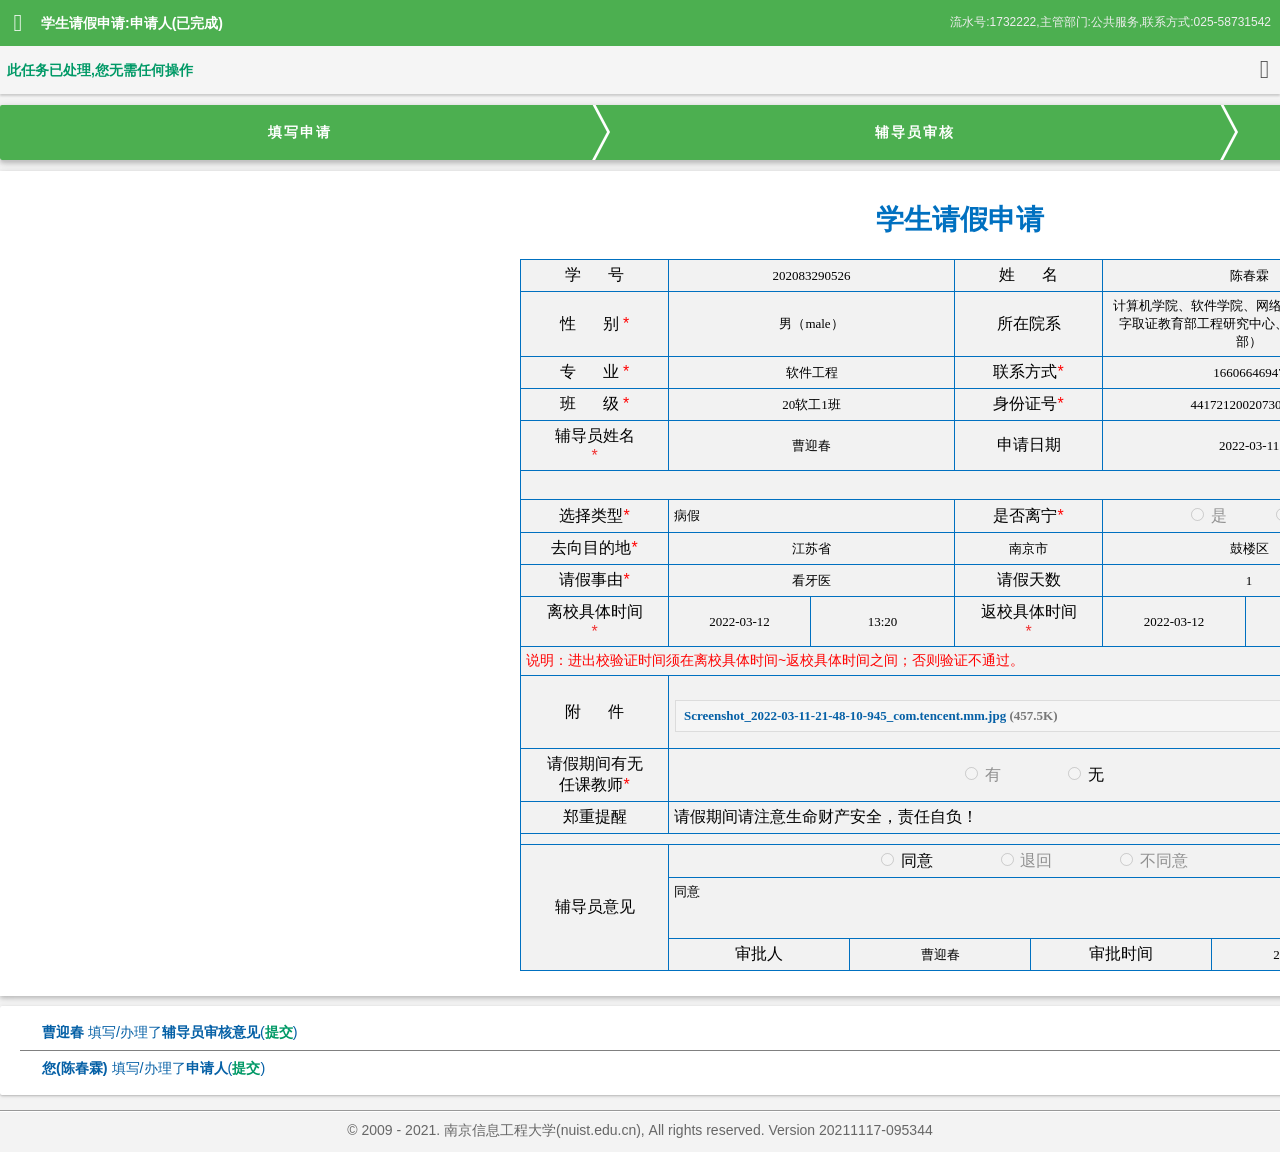
==== commit 29ea7035: "push" ====
--- a/index.html
+++ b/index.html
@@ -5,24 +5,29 @@
 <head>
     <meta http-equiv="Content-Type" content="text/html; charset=UTF-8">
     <title>申请人 - 学生请假申请</title>
-    <meta name="viewport" content="width=device-width,initial-scale=1">
+    <meta name="viewport" content="width=device-width,initial-scale=1,maximum-scale=1,user-scalable=no">
+    <meta name="apple-mobile-web-app-capable" content="yes">
     <meta http-equiv="Pragma" content="no-cache">
     <meta http-equiv="Expires" content="-1">
     <meta name="keywords" content="InfoPlus">
     <meta name="renderer" content="webkit">
     <meta http-equiv="X-UA-Compatible" content="IE=Edge">
-    <meta itemscope="csrfToken" content="p3vCH6mPa4jpH1ZPE5GOSqPKaO3cpTvD">
+    <meta itemscope="csrfToken" content="hH29XY4mczigdJqtNC5hJA9jrFyzRUgO">
     <meta name="theme-color" content="#4CAF50">
     <!-- disable phone number link in mobile safari -->
     <meta name="format-detection" content="telephone=no">
     <link rel="icon" type="image/png" href="http://e-office.nuist.edu.cn/infoplus/static/img/favicon.png">
 
-    <link href="./申请人 - 学生请假申请_files/infoplus.css" rel="stylesheet">
-    <link href="./申请人 - 学生请假申请_files/theme.css" rel="stylesheet">
+    <link href="./index_files/infoplus.css" rel="stylesheet">
+    <link href="./index_files/mobile.css" rel="stylesheet">
+    <link href="./index_files/theme.css" rel="stylesheet">
+    <link href="./index_files/theme(1).css" rel="stylesheet">
     <script type="text/javascript">
         var initGlobalVariable = function () {
             $$.PRINT = false;
             $$.VIEWS_ONLY = false;
+
+            $$.MOBILE = true;
 
         };
 
@@ -43,11 +48,10 @@
         }
     </style>
     <style type="text/css"></style>
-    <script src="./申请人 - 学生请假申请_files/render.min.js.下载"></script>
-    <script src="./申请人 - 学生请假申请_files/desktop.js.下载"></script>
-    <style type="text/css" media="all" id="infoplus_view_4818_0_style"></style>
-    <link type="text/css" media="all" rel="stylesheet" id="infoplus_view_4818_0_cached_link"
-        href="./申请人 - 学生请假申请_files/f.txt">
+    <script src="./index_files/render.min.js.下载"></script>
+    <script src="./index_files/mobile.js.下载"></script>
+    <style type="text/css" media="all" id="infoplus_view_3947_0_style"></style>
+    <link type="text/css" media="all" rel="stylesheet" id="infoplus_view_3947_0_cached_link" href="./index_files/f.txt">
 </head>
 
 <body>
@@ -84,7 +88,7 @@
     <div id="div_render_container" style="display: block;">
         <form id="renderForm">
             <div id="div_content" class="div_content">
-                <div id="header_holder" style="top: 0px;">
+                <div id="header_holder">
                     <div id="title_holder" class="complete">
                         <div id="title_icon" class="title_icon"><i class="i-icon-menu"></i></div>
                         <div id="title_content" style="max-width: 1764px;">
@@ -109,24 +113,18 @@
                                     class="alpha40 scroll_tip left" style="display: none;">点此区域按钮提交</span>
                             </li>
                             <li class="no_action">此任务已处理,您无需任何操作</li>
-                            <li class="tool_button hide" style="display: none;"><a id="FormCommandCompare"
-                                    class="tool_button disabled"
+                            <li class="tool_button"><a id="FormCommandMore" class="tool_button"
                                     href="http://e-office.nuist.edu.cn/infoplus/form/2377425/render#"><i
-                                        class="i-icon-my-library-books"></i><span
-                                        class="toolbar_button_tip round-corner z-depth-1">本步骤不支持数据对比</span></a></li>
-                            <li class="tool_button"><a id="FormCommandDownload" class="tool_button disabled"
+                                        class="i-icon-more-vert"></i></a></li>
+                            <li class="tool_button hide" style="display: none;"><a id="FormCommandGoTop"
+                                    class="tool_button"
                                     href="http://e-office.nuist.edu.cn/infoplus/form/2377425/render#"><i
-                                        class="i-icon-cloud-download"></i><span
-                                        class="toolbar_button_tip round-corner z-depth-1">本步骤不支持下载</span></a></li>
-                            <li class="tool_button"><a id="FormCommandPrint" class="tool_button disabled"
-                                    href="http://e-office.nuist.edu.cn/infoplus/form/2377425/render#"><i
-                                        class="i-icon-print"></i><span
-                                        class="toolbar_button_tip round-corner z-depth-1">本步骤不支持打印</span></a></li>
+                                        class="i-icon-publish"></i></a></li>
                         </ul>
                     </div>
                 </div>
                 <div id="renderContent_holder" style="">
-                    <div id="nav_menu" style="display: none; top: 76px;">
+                    <div id="nav_menu" style="display: none;">
                         <ul class="nav_menu_group">
                             <li id="nav_menu_history"><span class="menu_icon menu_icon_history"><i
                                         class="i-icon-history"></i></span><span class="menu_text">历史</span></li>
@@ -136,8 +134,6 @@
                                         class="i-icon-print"></i></span><span class="menu_text">打印</span></li>
                             <li id="nav_menu_download"><span class="menu_icon menu_icon_download disabled"><i
                                         class="i-icon-cloud-download"></i></span><span class="menu_text">下载</span></li>
-                            <li id="nav_menu_recover"><span class="menu_icon menu_icon_recover"><i
-                                        class="i-icon-replay"></i></span><span class="menu_text">恢复提示</span></li>
                             <li id="nav_menu_instruction"><span class="menu_icon menu_icon_instruction"><i
                                         class="i-icon-local-library"></i></span><span class="menu_text">填表说明</span></li>
                         </ul>
@@ -149,16 +145,15 @@
                                         class="i-icon-help"></i></span><span class="menu_text">帮助</span></li>
                         </ul>
                     </div>
-                    <div id="form_milestone_holder" class="form_milestone_holder" style="visibility: visible;">
-                        <div class="form_milestone_holder_wrap_outer shadow round-corner">
-                            <div class="form_milestone_holder_wrap_inner" style="width: 920px;">
-                                <ul class="form_milestone_view">
-                                    <li class="form_milestone_step green first" style="width: 263px;">
+                    <div id="form_milestone_holder" class="form_milestone_holder round-corner"
+                        style="visibility: visible; width: 1903px;">
+                        <div class="form_milestone_holder_wrap_outer shadow round-corner" style="width: 1903px;">
+                            <div class="form_milestone_holder_wrap_inner">
+                                <ul class="form_milestone_view" style="width: 1903px;">
+                                    <li class="form_milestone_step green first" style="width: 590px;">
                                         <div class="floater green singleLine"></div>
                                         <div class="content">
                                             <div class="content_name">填写申请</div>
-                                            <div class="milestone_tip round-corner z-depth-1 singleLine"
-                                                style="left: 83.5px;">该步已完成</div>
                                         </div>
                                     </li>
                                     <li class="form_milestone_step_arrow_li green">
@@ -167,12 +162,10 @@
                                             <div class="form_milestone_step_arrow white"></div>
                                         </div>
                                     </li>
-                                    <li class="form_milestone_step green" style="width: 280px;">
+                                    <li class="form_milestone_step green" style="width: 608px;">
                                         <div class="floater green singleLine"></div>
                                         <div class="content">
                                             <div class="content_name">辅导员审核</div>
-                                            <div class="milestone_tip round-corner z-depth-1 singleLine"
-                                                style="left: 92px;">该步已完成</div>
                                         </div>
                                     </li>
                                     <li class="form_milestone_step_arrow_li green">
@@ -181,1476 +174,1590 @@
                                             <div class="form_milestone_step_arrow white"></div>
                                         </div>
                                     </li>
-                                    <li class="form_milestone_step green last" style="width: 337px;">
+                                    <li class="form_milestone_step green last" style="width: 665px;">
                                         <div class="floater green singleLine"></div>
                                         <div class="content">
                                             <div class="content_name">完成（审核通过）</div>
-                                            <div class="milestone_tip round-corner z-depth-1 singleLine"
-                                                style="left: 117.5px;">该步已完成</div>
                                         </div>
                                     </li>
                                 </ul>
-                                <div class="clear"></div>
+                                <div class="clear" style="height: 10px;"></div>
                             </div>
                         </div>
                     </div>
                     <!-- 2.the holder for form renderer -->
                     <div id="render_holder">
-                        <div id="form_holder" style="display: block;">
-                            <div id="infoplus_view_4818_0" class="infoplus_view round-corner shadow">
-                                <div align="center">
-                                    <table
-                                        style="BORDER-TOP-STYLE: none; WORD-WRAP: break-word; BORDER-LEFT-STYLE: none; WIDTH: 900px; BORDER-COLLAPSE: collapse; TABLE-LAYOUT: fixed; BORDER-BOTTOM-STYLE: none; BORDER-RIGHT-STYLE: none"
-                                        class="xdFormLayout">
-                                        <colgroup>
-                                            <col width="900" style="WIDTH: 900px">
-                                        </colgroup>
-                                        <tbody>
-                                            <tr class="xdTitleRow">
-                                                <td class="xdTitleCell"
-                                                    style="BORDER-TOP: #bfbfbf 1pt; BORDER-RIGHT: #bfbfbf 1pt; VERTICAL-ALIGN: bottom; BORDER-BOTTOM: #000000 1pt; PADDING-BOTTOM: 10px; PADDING-TOP: 10px; PADDING-LEFT: 10px; BORDER-LEFT: #bfbfbf 1pt; PADDING-RIGHT: 10px">
-                                                    <h1 align="center"><strong>
-                                                            <font color="#0070c0">学生请假申请</font>
-                                                        </strong></h1>
-                                                </td>
-                                            </tr>
-                                            <tr class="xdTableContentRow">
-                                                <td class="xdTableContentCell"
-                                                    style="BORDER-TOP: #000000 1pt; BORDER-RIGHT: #bfbfbf 1pt; BORDER-BOTTOM: #bfbfbf 1pt; PADDING-BOTTOM: 10px; PADDING-TOP: 10px; PADDING-LEFT: 10px; BORDER-LEFT: #bfbfbf 1pt; PADDING-RIGHT: 10px"
-                                                    valign="top">
-                                                    <div>
-                                                        <table border="1" bordercolor="buttontext"
-                                                            style="WORD-WRAP: break-word; BORDER-TOP: medium none; BORDER-RIGHT: medium none; WIDTH: 875px; BORDER-COLLAPSE: collapse; TABLE-LAYOUT: fixed; BORDER-BOTTOM: medium none; BORDER-LEFT: medium none"
-                                                            class="xdLayout">
-                                                            <colgroup>
-                                                                <col width="148" style="WIDTH: 148px">
-                                                                <col width="142" style="WIDTH: 142px">
-                                                                <col width="39" style="WIDTH: 39px">
-                                                                <col width="105" style="WIDTH: 105px">
-                                                                <col width="76" style="WIDTH: 76px">
-                                                                <col width="72" style="WIDTH: 72px">
-                                                                <col width="109" style="WIDTH: 109px">
-                                                                <col width="34" style="WIDTH: 34px">
-                                                                <col width="150" style="WIDTH: 150px">
-                                                            </colgroup>
-                                                            <tbody>
-                                                                <tr>
-                                                                    <td
-                                                                        style="BORDER-TOP: #0070c0 1pt solid; BORDER-RIGHT: #0070c0 1pt solid; VERTICAL-ALIGN: middle; BORDER-BOTTOM: #0070c0 1pt solid; PADDING-BOTTOM: 5px; PADDING-TOP: 5px; PADDING-LEFT: 5px; BORDER-LEFT: #0070c0 1pt solid; PADDING-RIGHT: 5px; BACKGROUND-COLOR: #f2f2f2">
-                                                                        <div align="center">
-                                                                            <font size="3">
-                                                                                学&nbsp;&nbsp;&nbsp;&nbsp;&nbsp; 号</font>
-                                                                        </div>
-                                                                    </td>
-                                                                    <td style="BORDER-TOP: #0070c0 1pt solid; BORDER-RIGHT: #0070c0 1pt solid; VERTICAL-ALIGN: middle; BORDER-BOTTOM: #0070c0 1pt solid; PADDING-BOTTOM: 5px; PADDING-TOP: 5px; PADDING-LEFT: 5px; BORDER-LEFT: #0070c0 1pt solid; PADDING-RIGHT: 5px; BACKGROUND-COLOR: #f2f2f2"
-                                                                        colspan="3">
-                                                                        <div align="center">
-                                                                            <div class="infoplus_labelControlContainer inline"
-                                                                                id="label_81c430da-a487-4800-b548-47cb8b2b85f9_Container">
-                                                                                <div style="FONT-SIZE: small;font-family:&#39;PingFang SC&#39;,微软雅黑; WIDTH: 100%;"
-                                                                                    title=""
-                                                                                    class="infoplus_control infoplus_labelControl inline"
-                                                                                    id="label_81c430da-a487-4800-b548-47cb8b2b85f9">
-                                                                                    202083290526</div><input
-                                                                                    type="hidden" id="V1_CTRL157"
-                                                                                    name="fieldXH" value="202083290526">
-                                                                            </div>
-                                                                        </div>
-                                                                    </td>
-                                                                    <td style="BORDER-TOP: #0070c0 1pt solid; BORDER-RIGHT: #0070c0 1pt solid; VERTICAL-ALIGN: middle; BORDER-BOTTOM: #0070c0 1pt solid; PADDING-BOTTOM: 5px; PADDING-TOP: 5px; PADDING-LEFT: 5px; BORDER-LEFT: #0070c0 1pt solid; PADDING-RIGHT: 5px; BACKGROUND-COLOR: #f2f2f2"
-                                                                        colspan="2">
-                                                                        <div align="center">
-                                                                            <font size="3">
-                                                                                姓&nbsp;&nbsp;&nbsp;&nbsp;&nbsp; 名</font>
-                                                                        </div>
-                                                                    </td>
-                                                                    <td style="BORDER-TOP: #0070c0 1pt solid; BORDER-RIGHT: #0070c0 1pt solid; VERTICAL-ALIGN: middle; BORDER-BOTTOM: #0070c0 1pt solid; PADDING-BOTTOM: 5px; PADDING-TOP: 5px; PADDING-LEFT: 5px; BORDER-LEFT: #0070c0 1pt solid; PADDING-RIGHT: 5px; BACKGROUND-COLOR: #f2f2f2"
-                                                                        colspan="3">
-                                                                        <div align="center">
-                                                                            <div class="infoplus_labelControlContainer inline"
-                                                                                id="label_56b76fa4-666b-4e49-9efa-bf5221aecc64_Container">
-                                                                                <div style="FONT-SIZE: small;font-family:&#39;PingFang SC&#39;,微软雅黑; WIDTH: 100%;"
-                                                                                    title=""
-                                                                                    class="infoplus_control infoplus_labelControl inline"
-                                                                                    id="label_56b76fa4-666b-4e49-9efa-bf5221aecc64">
-                                                                                    陈春霖</div><input type="hidden"
-                                                                                    id="V1_CTRL129" name="fieldXingMing"
-                                                                                    value="202083290526">
-                                                                            </div>
-                                                                        </div>
-                                                                    </td>
-                                                                </tr>
-                                                                <tr>
-                                                                    <td
-                                                                        style="BORDER-TOP: #0070c0 1pt solid; BORDER-RIGHT: #0070c0 1pt solid; VERTICAL-ALIGN: middle; BORDER-BOTTOM: #0070c0 1pt solid; PADDING-BOTTOM: 5px; PADDING-TOP: 5px; PADDING-LEFT: 5px; BORDER-LEFT: #0070c0 1pt solid; PADDING-RIGHT: 5px; BACKGROUND-COLOR: #f2f2f2">
-                                                                        <div align="center">
-                                                                            <font size="3">
-                                                                                性&nbsp;&nbsp;&nbsp;&nbsp;&nbsp; 别<font
-                                                                                    size="3" color="#ff0000">*</font>
-                                                                            </font>
-                                                                        </div>
-                                                                    </td>
-                                                                    <td style="BORDER-TOP: #0070c0 1pt solid; BORDER-RIGHT: #0070c0 1pt solid; VERTICAL-ALIGN: middle; BORDER-BOTTOM: #0070c0 1pt solid; PADDING-BOTTOM: 5px; PADDING-TOP: 5px; PADDING-LEFT: 5px; BORDER-LEFT: #0070c0 1pt solid; PADDING-RIGHT: 5px; BACKGROUND-COLOR: #f2f2f2"
-                                                                        colspan="3">
-                                                                        <div align="center">
-                                                                            <div class="infoplus_labelControlContainer inline"
-                                                                                id="label_06df0ea8-2620-4054-9869-80f2efd89fe1_Container">
-                                                                                <div style="FONT-SIZE: small;font-family:&#39;PingFang SC&#39;,微软雅黑; WIDTH: 100%;"
-                                                                                    title=""
-                                                                                    class="infoplus_control infoplus_labelControl inline"
-                                                                                    id="label_06df0ea8-2620-4054-9869-80f2efd89fe1">
-                                                                                    男（male）</div><input type="hidden"
-                                                                                    id="V1_CTRL166" name="fieldXB"
-                                                                                    value="1">
-                                                                            </div>
-                                                                        </div>
-                                                                    </td>
-                                                                    <td style="BORDER-TOP: #0070c0 1pt solid; BORDER-RIGHT: #0070c0 1pt solid; VERTICAL-ALIGN: middle; BORDER-BOTTOM: #0070c0 1pt solid; PADDING-BOTTOM: 5px; PADDING-TOP: 5px; PADDING-LEFT: 5px; BORDER-LEFT: #0070c0 1pt solid; PADDING-RIGHT: 5px; BACKGROUND-COLOR: #f2f2f2"
-                                                                        colspan="2">
-                                                                        <div align="center">
-                                                                            <font size="3">所在院系</font>
-                                                                        </div>
-                                                                    </td>
-                                                                    <td style="BORDER-TOP: #0070c0 1pt solid; BORDER-RIGHT: #0070c0 1pt solid; VERTICAL-ALIGN: middle; BORDER-BOTTOM: #0070c0 1pt solid; PADDING-BOTTOM: 5px; PADDING-TOP: 5px; PADDING-LEFT: 5px; BORDER-LEFT: #0070c0 1pt solid; PADDING-RIGHT: 5px; BACKGROUND-COLOR: #f2f2f2"
-                                                                        colspan="3">
-                                                                        <div align="center">
-                                                                            <div class="infoplus_labelControlContainer inline"
-                                                                                id="label_ab43e61b-e288-4507-8e47-75673ceb48cc_Container">
-                                                                                <div style="FONT-SIZE: small;font-family:&#39;PingFang SC&#39;,微软雅黑; WIDTH: 100%;"
-                                                                                    title=""
-                                                                                    class="infoplus_control infoplus_labelControl inline"
-                                                                                    id="label_ab43e61b-e288-4507-8e47-75673ceb48cc">
-                                                                                    计算机学院、软件学院、网络空间安全学院（数字取证教育部工程研究中心、公共计算机教学部）
-                                                                                </div><input type="hidden"
-                                                                                    id="V1_CTRL106" name="fieldYuanXi"
-                                                                                    value="120090000">
-                                                                            </div>
-                                                                        </div>
-                                                                    </td>
-                                                                </tr>
-                                                                <tr>
-                                                                    <td
-                                                                        style="BORDER-TOP: #0070c0 1pt solid; BORDER-RIGHT: #0070c0 1pt solid; VERTICAL-ALIGN: middle; BORDER-BOTTOM: #0070c0 1pt solid; PADDING-BOTTOM: 5px; PADDING-TOP: 5px; PADDING-LEFT: 5px; BORDER-LEFT: #0070c0 1pt solid; PADDING-RIGHT: 5px; BACKGROUND-COLOR: #f2f2f2">
-                                                                        <div align="center">
-                                                                            <font size="3">
-                                                                                专&nbsp;&nbsp;&nbsp;&nbsp;&nbsp; 业<font
-                                                                                    size="3" color="#ff0000">*</font>
-                                                                            </font>
-                                                                        </div>
-                                                                    </td>
-                                                                    <td style="BORDER-TOP: #0070c0 1pt solid; BORDER-RIGHT: #0070c0 1pt solid; VERTICAL-ALIGN: middle; BORDER-BOTTOM: #0070c0 1pt solid; PADDING-BOTTOM: 5px; PADDING-TOP: 5px; PADDING-LEFT: 5px; BORDER-LEFT: #0070c0 1pt solid; PADDING-RIGHT: 5px; BACKGROUND-COLOR: #f2f2f2"
-                                                                        colspan="3">
-                                                                        <div align="center">
-                                                                            <div class="infoplus_labelControlContainer inline"
-                                                                                id="label_cc0c90c7-4c99-4c62-ad32-9e154c001768_Container">
-                                                                                <div style="FONT-SIZE: small;font-family:&#39;PingFang SC&#39;,微软雅黑; WIDTH: 100%;"
-                                                                                    title=""
-                                                                                    class="infoplus_control infoplus_labelControl inline"
-                                                                                    id="label_cc0c90c7-4c99-4c62-ad32-9e154c001768">
-                                                                                    软件工程</div><input type="hidden"
-                                                                                    id="V1_CTRL160" name="fieldZY"
-                                                                                    value="软件工程">
-                                                                            </div>
-                                                                        </div>
-                                                                    </td>
-                                                                    <td style="BORDER-TOP: #0070c0 1pt solid; BORDER-RIGHT: #0070c0 1pt solid; VERTICAL-ALIGN: middle; BORDER-BOTTOM: #0070c0 1pt solid; PADDING-BOTTOM: 5px; PADDING-TOP: 5px; PADDING-LEFT: 5px; BORDER-LEFT: #0070c0 1pt solid; PADDING-RIGHT: 5px; BACKGROUND-COLOR: #f2f2f2"
-                                                                        colspan="2">
-                                                                        <div align="center">
-                                                                            <font size="3">联系方式<font size="3"
-                                                                                    color="#ff0000">*</font>
-                                                                            </font>
-                                                                        </div>
-                                                                    </td>
-                                                                    <td style="BORDER-TOP: #0070c0 1pt solid; BORDER-RIGHT: #0070c0 1pt solid; VERTICAL-ALIGN: middle; BORDER-BOTTOM: #0070c0 1pt solid; PADDING-BOTTOM: 5px; PADDING-TOP: 5px; PADDING-LEFT: 5px; BORDER-LEFT: #0070c0 1pt solid; PADDING-RIGHT: 5px; BACKGROUND-COLOR: #f2f2f2"
-                                                                        colspan="3">
-                                                                        <div align="center">
-                                                                            <div class="infoplus_labelControlContainer inline"
-                                                                                id="label_e89eb7b1-a9c4-4540-930a-d8c44287af06_Container">
-                                                                                <div style="FONT-SIZE: small;font-family:&#39;PingFang SC&#39;,微软雅黑; WIDTH: 100%;"
-                                                                                    title=""
-                                                                                    class="infoplus_control infoplus_labelControl inline"
-                                                                                    id="label_e89eb7b1-a9c4-4540-930a-d8c44287af06">
-                                                                                    16606646947</div><input
-                                                                                    type="hidden" id="V1_CTRL111"
-                                                                                    name="fieldLianXiFangShi"
-                                                                                    value="16606646947">
-                                                                            </div>
-                                                                        </div>
-                                                                    </td>
-                                                                </tr>
-                                                                <tr>
-                                                                    <td
-                                                                        style="BORDER-TOP: #0070c0 1pt solid; BORDER-RIGHT: #0070c0 1pt solid; VERTICAL-ALIGN: middle; BORDER-BOTTOM: #0070c0 1pt solid; PADDING-BOTTOM: 5px; PADDING-TOP: 5px; PADDING-LEFT: 5px; BORDER-LEFT: #0070c0 1pt solid; PADDING-RIGHT: 5px; BACKGROUND-COLOR: #f2f2f2">
-                                                                        <div align="center">
-                                                                            <font size="3">
-                                                                                班&nbsp;&nbsp;&nbsp;&nbsp;&nbsp; 级<font
-                                                                                    size="3" color="#ff0000">*</font>
-                                                                            </font>
-                                                                        </div>
-                                                                    </td>
-                                                                    <td style="BORDER-TOP: #0070c0 1pt solid; BORDER-RIGHT: #0070c0 1pt solid; VERTICAL-ALIGN: middle; BORDER-BOTTOM: #0070c0 1pt solid; PADDING-BOTTOM: 5px; PADDING-TOP: 5px; PADDING-LEFT: 5px; BORDER-LEFT: #0070c0 1pt solid; PADDING-RIGHT: 5px; BACKGROUND-COLOR: #f2f2f2"
-                                                                        colspan="3">
-                                                                        <div align="center">
-                                                                            <div class="infoplus_labelControlContainer inline"
-                                                                                id="label_ed33a083-4967-47f7-ae56-5e9f6861ad4c_Container">
-                                                                                <div style="FONT-SIZE: small;font-family:&#39;PingFang SC&#39;,微软雅黑; WIDTH: 100%;"
-                                                                                    title=""
-                                                                                    class="infoplus_control infoplus_labelControl inline"
-                                                                                    id="label_ed33a083-4967-47f7-ae56-5e9f6861ad4c">
-                                                                                    20软工1班</div><input type="hidden"
-                                                                                    id="V1_CTRL227" name="fieldBJ"
-                                                                                    value="20软工1班">
-                                                                            </div>
-                                                                        </div>
-                                                                    </td>
-                                                                    <td style="BORDER-TOP: #0070c0 1pt solid; BORDER-RIGHT: #0070c0 1pt solid; VERTICAL-ALIGN: middle; BORDER-BOTTOM: #0070c0 1pt solid; PADDING-BOTTOM: 5px; PADDING-TOP: 5px; PADDING-LEFT: 5px; BORDER-LEFT: #0070c0 1pt solid; PADDING-RIGHT: 5px; BACKGROUND-COLOR: #f2f2f2"
-                                                                        colspan="2">
-                                                                        <div align="center">
-                                                                            <font size="3">身份证号<font color="#ff0000">*
-                                                                                </font>
-                                                                            </font>
-                                                                        </div>
-                                                                    </td>
-                                                                    <td style="BORDER-TOP: #0070c0 1pt solid; BORDER-RIGHT: #0070c0 1pt solid; VERTICAL-ALIGN: middle; BORDER-BOTTOM: #0070c0 1pt solid; PADDING-BOTTOM: 5px; PADDING-TOP: 5px; PADDING-LEFT: 5px; BORDER-LEFT: #0070c0 1pt solid; PADDING-RIGHT: 5px; BACKGROUND-COLOR: #f2f2f2"
-                                                                        colspan="3">
-                                                                        <div align="center">
-                                                                            <div class="infoplus_labelControlContainer inline"
-                                                                                id="label_3ac39964-b926-44c4-b05d-56fc4cdb2ef0_Container">
-                                                                                <div style="FONT-SIZE: small;font-family:&#39;PingFang SC&#39;,微软雅黑; WIDTH: 100%;"
-                                                                                    title=""
-                                                                                    class="infoplus_control infoplus_labelControl inline"
-                                                                                    id="label_3ac39964-b926-44c4-b05d-56fc4cdb2ef0">
-                                                                                    441721200207300019</div><input
-                                                                                    type="hidden" id="V1_CTRL240"
-                                                                                    name="fieldSFZH"
-                                                                                    value="441721200207300019">
-                                                                            </div>
-                                                                        </div>
-                                                                    </td>
-                                                                </tr>
-                                                                <tr>
-                                                                    <td
-                                                                        style="BORDER-TOP: #0070c0 1pt solid; BORDER-RIGHT: #0070c0 1pt solid; VERTICAL-ALIGN: middle; BORDER-BOTTOM: #0070c0 1pt solid; PADDING-BOTTOM: 5px; PADDING-TOP: 5px; PADDING-LEFT: 5px; BORDER-LEFT: #0070c0 1pt solid; PADDING-RIGHT: 5px; BACKGROUND-COLOR: #f2f2f2">
-                                                                        <div align="center">
-                                                                            <font size="3">辅导员姓名</font><input
-                                                                                type="hidden"
-                                                                                style="FONT-SIZE: small; HEIGHT: 26px;font-family:&#39;PingFang SC&#39;,微软雅黑; WIDTH: 10px;"
-                                                                                class="infoplus_control infoplus_hiddenControl"
-                                                                                title="" id="V1_CTRL228"
-                                                                                name="fieldMapFZ1" readonly="" value="">
-                                                                            <div
-                                                                                style="TEXT-TRANSFORM: none; FLOAT: none; ORPHANS: 2; WIDOWS: 2">
-                                                                                <font size="3" color="#f03030">*</font>
-                                                                            </div>
-                                                                        </div>
-                                                                    </td>
-                                                                    <td style="BORDER-TOP: #0070c0 1pt solid; BORDER-RIGHT: #0070c0 1pt solid; VERTICAL-ALIGN: middle; BORDER-BOTTOM: #0070c0 1pt solid; PADDING-BOTTOM: 5px; PADDING-TOP: 5px; PADDING-LEFT: 5px; BORDER-LEFT: #0070c0 1pt solid; PADDING-RIGHT: 5px; BACKGROUND-COLOR: #f2f2f2"
-                                                                        colspan="3">
-                                                                        <div align="center">
-                                                                            <div class="infoplus_labelControlContainer inline"
-                                                                                id="label_39249cca-7a8a-4501-9d28-4a60696cda00_Container">
-                                                                                <div style="FONT-SIZE: small;font-family:&#39;PingFang SC&#39;,微软雅黑; WIDTH: 100%;"
-                                                                                    title=""
-                                                                                    class="infoplus_control infoplus_labelControl inline"
-                                                                                    id="label_39249cca-7a8a-4501-9d28-4a60696cda00">
-                                                                                    曹迎春</div><input type="hidden"
-                                                                                    id="V1_CTRL162" name="fieldFDYXM"
-                                                                                    value="880097">
-                                                                            </div>
-                                                                        </div>
-                                                                    </td>
-                                                                    <td style="BORDER-TOP: #0070c0 1pt solid; BORDER-RIGHT: #0070c0 1pt solid; VERTICAL-ALIGN: middle; BORDER-BOTTOM: #0070c0 1pt solid; PADDING-BOTTOM: 5px; PADDING-TOP: 5px; PADDING-LEFT: 5px; BORDER-LEFT: #0070c0 1pt solid; PADDING-RIGHT: 5px; BACKGROUND-COLOR: #f2f2f2"
-                                                                        colspan="2">
-                                                                        <div align="center">
-                                                                            <font size="3">申请日期</font>
-                                                                        </div>
-                                                                    </td>
-                                                                    <td style="BORDER-TOP: #0070c0 1pt solid; BORDER-RIGHT: #0070c0 1pt solid; VERTICAL-ALIGN: middle; BORDER-BOTTOM: #0070c0 1pt solid; PADDING-BOTTOM: 5px; PADDING-TOP: 5px; PADDING-LEFT: 5px; BORDER-LEFT: #0070c0 1pt solid; PADDING-RIGHT: 5px; BACKGROUND-COLOR: #f2f2f2"
-                                                                        colspan="3">
-                                                                        <div align="center">
-                                                                            <div class="infoplus_labelControlContainer inline"
-                                                                                id="label_6851ce85-f693-45de-90f2-6880b06c12b4_Container">
-                                                                                <div style="FONT-SIZE: small;font-family:&#39;PingFang SC&#39;,微软雅黑; WIDTH: 100%;"
-                                                                                    title=""
-                                                                                    class="infoplus_control infoplus_labelControl inline"
-                                                                                    id="label_6851ce85-f693-45de-90f2-6880b06c12b4">
-                                                                                    2022-03-12</div><input type="hidden"
-                                                                                    id="V1_CTRL255" name="fieldSQRQ"
-                                                                                    value="1646928000">
-                                                                            </div>
-                                                                        </div>
-                                                                    </td>
-                                                                </tr>
-                                                                <tr class="fake">
-                                                                    <td
-                                                                        style="border-width: 0px; border-style: none; border-color: rgb(0, 112, 192); vertical-align: middle; padding: 0px; background-color: rgb(242, 242, 242);">
-                                                                    </td>
-                                                                    <td style="border-width: 0px; border-style: none; border-color: rgb(0, 112, 192); vertical-align: middle; padding: 0px; background-color: rgb(242, 242, 242);"
-                                                                        colspan="3"></td>
-                                                                    <td style="border-width: 0px; border-style: none; border-color: rgb(0, 112, 192); vertical-align: middle; padding: 0px; background-color: rgb(242, 242, 242);"
-                                                                        colspan="2"></td>
-                                                                    <td style="border-width: 0px; border-style: none; border-color: rgb(0, 112, 192); vertical-align: middle; padding: 0px; background-color: rgb(242, 242, 242);"
-                                                                        colspan="3"></td>
-                                                                </tr>
-                                                                <tr dynamic-invisible="true" style="display: none;">
-                                                                    <td
-                                                                        style="BORDER-TOP: #0070c0 1pt solid; BORDER-RIGHT: #0070c0 1pt solid; VERTICAL-ALIGN: middle; BORDER-BOTTOM: #0070c0 1pt solid; PADDING-BOTTOM: 5px; PADDING-TOP: 5px; PADDING-LEFT: 5px; BORDER-LEFT: #0070c0 1pt solid; PADDING-RIGHT: 5px; BACKGROUND-COLOR: #f2f2f2">
-                                                                        <div align="center">
-                                                                            <font size="3">导师姓名<font color="#ff0000">*
-                                                                                </font>
-                                                                            </font>
-                                                                        </div>
-                                                                    </td>
-                                                                    <td style="BORDER-TOP: #0070c0 1pt solid; BORDER-RIGHT: #0070c0 1pt solid; VERTICAL-ALIGN: middle; BORDER-BOTTOM: #0070c0 1pt solid; PADDING-BOTTOM: 5px; PADDING-TOP: 5px; PADDING-LEFT: 5px; BORDER-LEFT: #0070c0 1pt solid; PADDING-RIGHT: 5px; BACKGROUND-COLOR: #f2f2f2"
-                                                                        colspan="3">
-                                                                        <div align="center">
-                                                                            <div class="infoplus_labelControlContainer inline"
-                                                                                id="label_47c48db5-ec7b-427b-ad89-e4257832d4b4_Container">
-                                                                                <div style="FONT-SIZE: small;font-family:&#39;PingFang SC&#39;,微软雅黑; WIDTH: 100%;"
-                                                                                    title=""
-                                                                                    class="infoplus_control infoplus_labelControl inline"
-                                                                                    id="label_47c48db5-ec7b-427b-ad89-e4257832d4b4">
-                                                                                </div><input type="hidden"
-                                                                                    id="V1_CTRL256" name="fieldDSXM"
-                                                                                    value="">
-                                                                            </div>
-                                                                        </div>
-                                                                    </td>
-                                                                    <td style="BORDER-TOP: #0070c0 1pt solid; BORDER-RIGHT: #0070c0 1pt solid; VERTICAL-ALIGN: middle; BORDER-BOTTOM: #0070c0 1pt solid; PADDING-BOTTOM: 5px; PADDING-TOP: 5px; PADDING-LEFT: 5px; BORDER-LEFT: #0070c0 1pt solid; PADDING-RIGHT: 5px; BACKGROUND-COLOR: #f2f2f2"
-                                                                        colspan="2">
-                                                                        <div align="center">
-                                                                            <font size="3"></font>&nbsp;
-                                                                        </div>
-                                                                    </td>
-                                                                    <td style="BORDER-TOP: #0070c0 1pt solid; BORDER-RIGHT: #0070c0 1pt solid; VERTICAL-ALIGN: middle; BORDER-BOTTOM: #0070c0 1pt solid; PADDING-BOTTOM: 5px; PADDING-TOP: 5px; PADDING-LEFT: 5px; BORDER-LEFT: #0070c0 1pt solid; PADDING-RIGHT: 5px; BACKGROUND-COLOR: #f2f2f2"
-                                                                        colspan="3">
-                                                                        <div align="center"><input type="hidden"
-                                                                                style="FONT-SIZE: small;font-family:&#39;PingFang SC&#39;,微软雅黑; WIDTH: 100%;"
-                                                                                class="infoplus_control infoplus_hiddenControl infoplus_fieldChange"
-                                                                                title="" id="V1_CTRL257"
-                                                                                name="fieldSQRSF" readonly=""
-                                                                                placeholder="（申请人身份：学生（本科生2）；研究生3）"
-                                                                                value=""></div>
-                                                                    </td>
-                                                                </tr>
-                                                                <tr>
-                                                                    <td style="BORDER-TOP: #0070c0 1pt solid; BORDER-RIGHT: #0070c0 1pt solid; VERTICAL-ALIGN: middle; BORDER-BOTTOM: #0070c0 1pt solid; PADDING-BOTTOM: 5px; PADDING-TOP: 5px; PADDING-LEFT: 5px; BORDER-LEFT: #0070c0 1pt solid; PADDING-RIGHT: 5px; BACKGROUND-COLOR: #f2f2f2"
-                                                                        colspan="9">
-                                                                        <div align="center">
-                                                                            <font size="3"></font>&nbsp;
-                                                                        </div>
-                                                                    </td>
-                                                                </tr>
-                                                                <tr>
-                                                                    <td
-                                                                        style="BORDER-TOP: #0070c0 1pt solid; BORDER-RIGHT: #0070c0 1pt solid; VERTICAL-ALIGN: middle; BORDER-BOTTOM: #0070c0 1pt solid; PADDING-BOTTOM: 5px; PADDING-TOP: 5px; PADDING-LEFT: 5px; BORDER-LEFT: #0070c0 1pt solid; PADDING-RIGHT: 5px; BACKGROUND-COLOR: #f2f2f2">
-                                                                        <div align="center">
-                                                                            <font size="3">选择类型<font color="#ff0000">*
-                                                                                </font>
-                                                                            </font>
-                                                                        </div>
-                                                                    </td>
-                                                                    <td style="BORDER-TOP: #0070c0 1pt solid; BORDER-RIGHT: #0070c0 1pt solid; VERTICAL-ALIGN: middle; BORDER-BOTTOM: #0070c0 1pt solid; PADDING-BOTTOM: 5px; PADDING-TOP: 5px; PADDING-LEFT: 5px; BORDER-LEFT: #0070c0 1pt solid; PADDING-RIGHT: 5px; BACKGROUND-COLOR: #f2f2f2"
-                                                                        colspan="3">
-                                                                        <div align="left">
-                                                                            <div class="infoplus_labelControlContainer inline"
-                                                                                id="label_ad5adcf4-9275-4a29-8466-f0e2c57a527e_Container">
-                                                                                <div style="FONT-SIZE: small;font-family:&#39;PingFang SC&#39;,微软雅黑; WIDTH: 100%;"
-                                                                                    size="1" title=""
-                                                                                    class="infoplus_control infoplus_labelControl inline"
-                                                                                    id="label_ad5adcf4-9275-4a29-8466-f0e2c57a527e">
-                                                                                    病假</div><input type="hidden"
-                                                                                    id="V1_CTRL192" name="fieldQJXZLX1"
-                                                                                    value="2">
-                                                                            </div>
-                                                                        </div>
-                                                                    </td>
-                                                                    <td style="BORDER-TOP: #0070c0 1pt solid; BORDER-RIGHT: #0070c0 1pt solid; VERTICAL-ALIGN: middle; BORDER-BOTTOM: #0070c0 1pt solid; PADDING-BOTTOM: 5px; PADDING-TOP: 5px; PADDING-LEFT: 5px; BORDER-LEFT: #0070c0 1pt solid; PADDING-RIGHT: 5px; BACKGROUND-COLOR: #f2f2f2"
-                                                                        colspan="2">
-                                                                        <div align="center">
-                                                                            <font size="3">是否离宁<font color="#ff0000">*
-                                                                                </font>
-                                                                            </font>
-                                                                        </div>
-                                                                    </td>
-                                                                    <td style="BORDER-TOP: #0070c0 1pt solid; BORDER-RIGHT: #0070c0 1pt solid; VERTICAL-ALIGN: middle; BORDER-BOTTOM: #0070c0 1pt solid; PADDING-BOTTOM: 5px; PADDING-TOP: 5px; PADDING-LEFT: 5px; BORDER-LEFT: #0070c0 1pt solid; PADDING-RIGHT: 5px; BACKGROUND-COLOR: #f2f2f2"
-                                                                        colspan="3">
-                                                                        <div align="center">
-                                                                            <div><input type="radio" value="1"
-                                                                                    style="FONT-SIZE: small;font-family:&#39;PingFang SC&#39;,微软雅黑;"
-                                                                                    name="fieldSFLN"
-                                                                                    class="xdBehavior_Boolean infoplus_control infoplus_radioControl infoplus_readonly disabled infoplus_fieldChange"
-                                                                                    title="" id="V1_CTRL242" readonly=""
-                                                                                    disabled=""><label for="V1_CTRL242"
-                                                                                    class="infoplus_radioLabel">
+                        <div id="form_holder" style="width: 1920px; display: block;">
+                            <div class="infoplus_view_wrap_outer">
+                                <div class="infoplus_view_wrap_inner">
+                                    <div id="infoplus_view_3947_0" class="infoplus_view">
+                                        <div align="center">
+                                            <table
+                                                style="BORDER-TOP-STYLE: none; WORD-WRAP: break-word; BORDER-LEFT-STYLE: none; WIDTH: 900px; BORDER-COLLAPSE: collapse; TABLE-LAYOUT: fixed; BORDER-BOTTOM-STYLE: none; BORDER-RIGHT-STYLE: none"
+                                                class="xdFormLayout">
+                                                <colgroup>
+                                                    <col width="900" style="WIDTH: 900px">
+                                                </colgroup>
+                                                <tbody>
+                                                    <tr class="xdTitleRow">
+                                                        <td class="xdTitleCell"
+                                                            style="BORDER-TOP: #bfbfbf 1pt; BORDER-RIGHT: #bfbfbf 1pt; VERTICAL-ALIGN: bottom; BORDER-BOTTOM: #000000 1pt; PADDING-BOTTOM: 10px; PADDING-TOP: 10px; PADDING-LEFT: 10px; BORDER-LEFT: #bfbfbf 1pt; PADDING-RIGHT: 10px">
+                                                            <h1 align="center"><strong>
+                                                                    <font color="#0070c0">学生请假申请</font>
+                                                                </strong></h1>
+                                                        </td>
+                                                    </tr>
+                                                    <tr class="xdTableContentRow">
+                                                        <td class="xdTableContentCell"
+                                                            style="BORDER-TOP: #000000 1pt; BORDER-RIGHT: #bfbfbf 1pt; BORDER-BOTTOM: #bfbfbf 1pt; PADDING-BOTTOM: 10px; PADDING-TOP: 10px; PADDING-LEFT: 10px; BORDER-LEFT: #bfbfbf 1pt; PADDING-RIGHT: 10px"
+                                                            valign="top">
+                                                            <div>
+                                                                <table border="1" bordercolor="buttontext"
+                                                                    style="WORD-WRAP: break-word; BORDER-TOP: medium none; BORDER-RIGHT: medium none; WIDTH: 875px; BORDER-COLLAPSE: collapse; TABLE-LAYOUT: fixed; BORDER-BOTTOM: medium none; BORDER-LEFT: medium none"
+                                                                    class="xdLayout">
+                                                                    <colgroup>
+                                                                        <col width="148" style="WIDTH: 148px">
+                                                                        <col width="142" style="WIDTH: 142px">
+                                                                        <col width="39" style="WIDTH: 39px">
+                                                                        <col width="105" style="WIDTH: 105px">
+                                                                        <col width="76" style="WIDTH: 76px">
+                                                                        <col width="72" style="WIDTH: 72px">
+                                                                        <col width="109" style="WIDTH: 109px">
+                                                                        <col width="34" style="WIDTH: 34px">
+                                                                        <col width="150" style="WIDTH: 150px">
+                                                                    </colgroup>
+                                                                    <tbody>
+                                                                        <tr>
+                                                                            <td
+                                                                                style="BORDER-TOP: #0070c0 1pt solid; BORDER-RIGHT: #0070c0 1pt solid; VERTICAL-ALIGN: middle; BORDER-BOTTOM: #0070c0 1pt solid; PADDING-BOTTOM: 5px; PADDING-TOP: 5px; PADDING-LEFT: 5px; BORDER-LEFT: #0070c0 1pt solid; PADDING-RIGHT: 5px; BACKGROUND-COLOR: #f2f2f2">
+                                                                                <div align="center">
                                                                                     <font size="3">
-                                                                                        是&nbsp;&nbsp;&nbsp;&nbsp;&nbsp;&nbsp;&nbsp;&nbsp;&nbsp;
+                                                                                        学&nbsp;&nbsp;&nbsp;&nbsp;&nbsp;
+                                                                                        号</font>
+                                                                                </div>
+                                                                            </td>
+                                                                            <td style="BORDER-TOP: #0070c0 1pt solid; BORDER-RIGHT: #0070c0 1pt solid; VERTICAL-ALIGN: middle; BORDER-BOTTOM: #0070c0 1pt solid; PADDING-BOTTOM: 5px; PADDING-TOP: 5px; PADDING-LEFT: 5px; BORDER-LEFT: #0070c0 1pt solid; PADDING-RIGHT: 5px; BACKGROUND-COLOR: #f2f2f2"
+                                                                                colspan="3">
+                                                                                <div align="center">
+                                                                                    <div class="infoplus_labelControlContainer inline"
+                                                                                        id="label_23c525bf-9e6c-4957-96e8-482e0c32467d_Container">
+                                                                                        <div style="FONT-SIZE: small;font-family:&#39;PingFang SC&#39;,微软雅黑; WIDTH: 100%;"
+                                                                                            title=""
+                                                                                            class="infoplus_control infoplus_labelControl inline"
+                                                                                            id="label_23c525bf-9e6c-4957-96e8-482e0c32467d">
+                                                                                            202083290526</div><input
+                                                                                            type="hidden"
+                                                                                            id="V1_CTRL157"
+                                                                                            name="fieldXH"
+                                                                                            value="202083290526">
+                                                                                    </div>
+                                                                                </div>
+                                                                            </td>
+                                                                            <td style="BORDER-TOP: #0070c0 1pt solid; BORDER-RIGHT: #0070c0 1pt solid; VERTICAL-ALIGN: middle; BORDER-BOTTOM: #0070c0 1pt solid; PADDING-BOTTOM: 5px; PADDING-TOP: 5px; PADDING-LEFT: 5px; BORDER-LEFT: #0070c0 1pt solid; PADDING-RIGHT: 5px; BACKGROUND-COLOR: #f2f2f2"
+                                                                                colspan="2">
+                                                                                <div align="center">
+                                                                                    <font size="3">
+                                                                                        姓&nbsp;&nbsp;&nbsp;&nbsp;&nbsp;
+                                                                                        名</font>
+                                                                                </div>
+                                                                            </td>
+                                                                            <td style="BORDER-TOP: #0070c0 1pt solid; BORDER-RIGHT: #0070c0 1pt solid; VERTICAL-ALIGN: middle; BORDER-BOTTOM: #0070c0 1pt solid; PADDING-BOTTOM: 5px; PADDING-TOP: 5px; PADDING-LEFT: 5px; BORDER-LEFT: #0070c0 1pt solid; PADDING-RIGHT: 5px; BACKGROUND-COLOR: #f2f2f2"
+                                                                                colspan="3">
+                                                                                <div align="center">
+                                                                                    <div class="infoplus_labelControlContainer inline"
+                                                                                        id="label_190e8315-605d-4e6e-a8d6-f400aa9151df_Container">
+                                                                                        <div style="FONT-SIZE: small;font-family:&#39;PingFang SC&#39;,微软雅黑; WIDTH: 100%;"
+                                                                                            title=""
+                                                                                            class="infoplus_control infoplus_labelControl inline"
+                                                                                            id="label_190e8315-605d-4e6e-a8d6-f400aa9151df">
+                                                                                            陈春霖</div><input
+                                                                                            type="hidden"
+                                                                                            id="V1_CTRL129"
+                                                                                            name="fieldXingMing"
+                                                                                            value="202083290526">
+                                                                                    </div>
+                                                                                </div>
+                                                                            </td>
+                                                                        </tr>
+                                                                        <tr>
+                                                                            <td
+                                                                                style="BORDER-TOP: #0070c0 1pt solid; BORDER-RIGHT: #0070c0 1pt solid; VERTICAL-ALIGN: middle; BORDER-BOTTOM: #0070c0 1pt solid; PADDING-BOTTOM: 5px; PADDING-TOP: 5px; PADDING-LEFT: 5px; BORDER-LEFT: #0070c0 1pt solid; PADDING-RIGHT: 5px; BACKGROUND-COLOR: #f2f2f2">
+                                                                                <div align="center">
+                                                                                    <font size="3">
+                                                                                        性&nbsp;&nbsp;&nbsp;&nbsp;&nbsp;
+                                                                                        别<font size="3" color="#ff0000">
+                                                                                            *</font>
                                                                                     </font>
-                                                                                </label><input type="radio" value="2"
-                                                                                    style="FONT-SIZE: small;font-family:&#39;PingFang SC&#39;,微软雅黑;"
-                                                                                    name="fieldSFLN"
-                                                                                    class="xdBehavior_Boolean infoplus_control infoplus_radioControl infoplus_readonly disabled checked infoplus_fieldChange"
-                                                                                    title="" id="V1_CTRL243" readonly=""
-                                                                                    disabled=""><label for="V1_CTRL243"
-                                                                                    class="infoplus_radioLabel">
-                                                                                    <font size="3">否</font>
-                                                                                </label></div>
-                                                                        </div>
-                                                                    </td>
-                                                                </tr>
-                                                                <tr>
-                                                                    <td
-                                                                        style="BORDER-TOP: #0070c0 1pt solid; BORDER-RIGHT: #0070c0 1pt solid; VERTICAL-ALIGN: middle; BORDER-BOTTOM: #0070c0 1pt solid; PADDING-BOTTOM: 5px; PADDING-TOP: 5px; PADDING-LEFT: 5px; BORDER-LEFT: #0070c0 1pt solid; PADDING-RIGHT: 5px; BACKGROUND-COLOR: #f2f2f2">
-                                                                        <div align="center">
-                                                                            <font size="3">去向目的地<font color="#ff0000">*
-                                                                                </font>
-                                                                            </font>
-                                                                        </div>
-                                                                    </td>
-                                                                    <td style="BORDER-TOP: #0070c0 1pt solid; BORDER-RIGHT: #0070c0 1pt solid; VERTICAL-ALIGN: middle; BORDER-BOTTOM: #0070c0 1pt solid; PADDING-BOTTOM: 5px; PADDING-TOP: 5px; PADDING-LEFT: 5px; BORDER-LEFT: #0070c0 1pt solid; PADDING-RIGHT: 5px; BACKGROUND-COLOR: #f2f2f2"
-                                                                        colspan="3">
-                                                                        <div align="center">
-                                                                            <div class="infoplus_labelControlContainer inline"
-                                                                                id="label_4e75dd58-4f9b-4de4-9a42-8f8dee22ff1c_Container">
-                                                                                <div style="FONT-SIZE: small;font-family:&#39;PingFang SC&#39;,微软雅黑; WIDTH: 100%;"
-                                                                                    title=""
-                                                                                    class="infoplus_control infoplus_labelControl inline"
-                                                                                    id="label_4e75dd58-4f9b-4de4-9a42-8f8dee22ff1c">
-                                                                                    江苏省</div><input type="hidden"
-                                                                                    id="V1_CTRL244" name="fieldQXMD"
-                                                                                    value="320000"
-                                                                                    class="infoplus_fieldChange">
-                                                                            </div>
-                                                                        </div>
-                                                                    </td>
-                                                                    <td style="BORDER-TOP: #0070c0 1pt solid; BORDER-RIGHT: #0070c0 1pt solid; VERTICAL-ALIGN: middle; BORDER-BOTTOM: #0070c0 1pt solid; PADDING-BOTTOM: 5px; PADDING-TOP: 5px; PADDING-LEFT: 5px; BORDER-LEFT: #0070c0 1pt solid; PADDING-RIGHT: 5px; BACKGROUND-COLOR: #f2f2f2"
-                                                                        colspan="2">
-                                                                        <div align="center">
-                                                                            <div class="infoplus_labelControlContainer inline"
-                                                                                id="label_20abe122-5acf-4c60-baa5-1da145179c0a_Container">
-                                                                                <div style="FONT-SIZE: small;font-family:&#39;PingFang SC&#39;,微软雅黑; WIDTH: 100%;"
-                                                                                    title=""
-                                                                                    class="infoplus_control infoplus_labelControl inline"
-                                                                                    id="label_20abe122-5acf-4c60-baa5-1da145179c0a">
-                                                                                    南京市</div><input type="hidden"
-                                                                                    id="V1_CTRL245" name="fieldQXMDD"
-                                                                                    value="320100"
-                                                                                    class="infoplus_fieldChange">
-                                                                            </div>
-                                                                        </div>
-                                                                    </td>
-                                                                    <td style="BORDER-TOP: #0070c0 1pt solid; BORDER-RIGHT: #0070c0 1pt solid; VERTICAL-ALIGN: middle; BORDER-BOTTOM: #0070c0 1pt solid; PADDING-BOTTOM: 5px; PADDING-TOP: 5px; PADDING-LEFT: 5px; BORDER-LEFT: #0070c0 1pt solid; PADDING-RIGHT: 5px; BACKGROUND-COLOR: #f2f2f2"
-                                                                        colspan="3">
-                                                                        <div align="center">
-                                                                            <div class="infoplus_labelControlContainer inline"
-                                                                                id="label_6d69ad47-0f94-4dfd-bebf-9ce8881a690e_Container">
-                                                                                <div style="FONT-SIZE: small;font-family:&#39;PingFang SC&#39;,微软雅黑; WIDTH: 100%;"
-                                                                                    title=""
-                                                                                    class="infoplus_control infoplus_labelControl inline"
-                                                                                    id="label_6d69ad47-0f94-4dfd-bebf-9ce8881a690e">
-                                                                                    鼓楼区</div><input type="hidden"
-                                                                                    id="V1_CTRL246" name="fieldQXMDDD"
-                                                                                    value="320106">
-                                                                            </div>
-                                                                        </div>
-                                                                    </td>
-                                                                </tr>
-                                                                <tr>
-                                                                    <td
-                                                                        style="BORDER-TOP: #0070c0 1pt solid; BORDER-RIGHT: #0070c0 1pt solid; VERTICAL-ALIGN: middle; BORDER-BOTTOM: #0070c0 1pt solid; PADDING-BOTTOM: 5px; PADDING-TOP: 5px; PADDING-LEFT: 5px; BORDER-LEFT: #0070c0 1pt solid; PADDING-RIGHT: 5px; BACKGROUND-COLOR: #f2f2f2">
-                                                                        <div align="center">
-                                                                            <font size="3">请假事由<font color="#ff0000">*
-                                                                                </font>
-                                                                            </font>
-                                                                        </div>
-                                                                    </td>
-                                                                    <td style="BORDER-TOP: #0070c0 1pt solid; BORDER-RIGHT: #0070c0 1pt solid; VERTICAL-ALIGN: middle; BORDER-BOTTOM: #0070c0 1pt solid; PADDING-BOTTOM: 5px; PADDING-TOP: 5px; PADDING-LEFT: 5px; BORDER-LEFT: #0070c0 1pt solid; PADDING-RIGHT: 5px; BACKGROUND-COLOR: #f2f2f2"
-                                                                        colspan="3">
-                                                                        <div align="center">
-                                                                            <div class="infoplus_labelControlContainer inline"
-                                                                                id="label_58a2389a-5c11-4ca8-a204-4220316c85f3_Container">
-                                                                                <div style="FONT-SIZE: small;font-family:&#39;PingFang SC&#39;,微软雅黑; WIDTH: 100%;"
-                                                                                    title=""
-                                                                                    class="infoplus_control infoplus_labelControl inline"
-                                                                                    id="label_58a2389a-5c11-4ca8-a204-4220316c85f3">
-                                                                                    看牙医</div><input type="hidden"
-                                                                                    id="V1_CTRL107" name="fieldShiYou"
-                                                                                    value="看牙医">
-                                                                            </div>
-                                                                        </div>
-                                                                    </td>
-                                                                    <td style="BORDER-TOP: #0070c0 1pt solid; BORDER-RIGHT: #0070c0 1pt solid; VERTICAL-ALIGN: middle; BORDER-BOTTOM: #0070c0 1pt solid; PADDING-BOTTOM: 5px; PADDING-TOP: 5px; PADDING-LEFT: 5px; BORDER-LEFT: #0070c0 1pt solid; PADDING-RIGHT: 5px; BACKGROUND-COLOR: #f2f2f2"
-                                                                        colspan="2">
-                                                                        <div align="center">
-                                                                            <font size="3">请假天数</font>
-                                                                        </div>
-                                                                    </td>
-                                                                    <td style="BORDER-TOP: #0070c0 1pt solid; BORDER-RIGHT: #0070c0 1pt solid; VERTICAL-ALIGN: middle; BORDER-BOTTOM: #0070c0 1pt solid; PADDING-BOTTOM: 5px; PADDING-TOP: 5px; PADDING-LEFT: 5px; BORDER-LEFT: #0070c0 1pt solid; PADDING-RIGHT: 5px; BACKGROUND-COLOR: #f2f2f2"
-                                                                        colspan="3">
-                                                                        <div align="center">
-                                                                            <div class="infoplus_labelControlContainer inline"
-                                                                                id="label_90c46066-6f74-410b-822f-103ff212f191_Container">
-                                                                                <div style="FONT-SIZE: small;font-family:&#39;PingFang SC&#39;,微软雅黑; WIDTH: 100%;"
-                                                                                    title=""
-                                                                                    class="infoplus_control infoplus_labelControl inline"
-                                                                                    id="label_90c46066-6f74-410b-822f-103ff212f191">
-                                                                                    1</div><input type="hidden"
-                                                                                    id="V1_CTRL108" name="fieldTianShu"
-                                                                                    value="1">
-                                                                            </div>
-                                                                        </div>
-                                                                    </td>
-                                                                </tr>
-                                                                <tr>
-                                                                    <td
-                                                                        style="BORDER-TOP: #0070c0 1pt solid; BORDER-RIGHT: #0070c0 1pt solid; VERTICAL-ALIGN: middle; BORDER-BOTTOM: #0070c0 1pt solid; PADDING-BOTTOM: 5px; PADDING-TOP: 5px; PADDING-LEFT: 5px; BORDER-LEFT: #0070c0 1pt solid; PADDING-RIGHT: 5px; BACKGROUND-COLOR: #f2f2f2">
-                                                                        <div align="center">
-                                                                            <font size="3">离校具体时间<div
-                                                                                    style="TEXT-TRANSFORM: none; FLOAT: none; ORPHANS: 2; WIDOWS: 2">
-                                                                                    <font color="#f03030">*</font>
-                                                                                </div>
-                                                                            </font>
-                                                                        </div>
-                                                                    </td>
-                                                                    <td
-                                                                        style="BORDER-TOP: #0070c0 1pt solid; BORDER-RIGHT: #0070c0 1pt solid; VERTICAL-ALIGN: middle; BORDER-BOTTOM: #0070c0 1pt solid; PADDING-BOTTOM: 5px; PADDING-TOP: 5px; PADDING-LEFT: 5px; BORDER-LEFT: #0070c0 1pt solid; PADDING-RIGHT: 5px; BACKGROUND-COLOR: #f2f2f2">
-                                                                        <div align="center">
-                                                                            <div class="infoplus_labelControlContainer inline"
-                                                                                id="label_93e7eb12-6617-47f6-92a2-328f059ba2a7_Container">
-                                                                                <div style="FONT-SIZE: small;font-family:&#39;PingFang SC&#39;,微软雅黑; WIDTH: 100%;"
-                                                                                    title=""
-                                                                                    class="infoplus_control infoplus_labelControl inline"
-                                                                                    id="label_93e7eb12-6617-47f6-92a2-328f059ba2a7">
-                                                                                    2022-03-12</div><input type="hidden"
-                                                                                    id="V1_CTRL109" name="fieldKSSJFrom"
-                                                                                    value="1647014400"
-                                                                                    class="infoplus_fieldChange">
-                                                                            </div>
-                                                                        </div>
-                                                                    </td>
-                                                                    <td style="BORDER-TOP: #0070c0 1pt solid; BORDER-RIGHT: #0070c0 1pt solid; VERTICAL-ALIGN: middle; BORDER-BOTTOM: #0070c0 1pt solid; PADDING-BOTTOM: 5px; PADDING-TOP: 5px; PADDING-LEFT: 5px; BORDER-LEFT: #0070c0 1pt solid; PADDING-RIGHT: 5px; BACKGROUND-COLOR: #f2f2f2"
-                                                                        colspan="2">
-                                                                        <div align="center">
-                                                                            <div class="infoplus_labelControlContainer inline"
-                                                                                id="label_59b46dda-7251-4a80-a7b3-d156fc29f13b_Container">
-                                                                                <div style="FONT-SIZE: small;font-family:&#39;PingFang SC&#39;,微软雅黑; WIDTH: 100%;"
-                                                                                    title=""
-                                                                                    class="infoplus_control infoplus_labelControl inline"
-                                                                                    id="label_59b46dda-7251-4a80-a7b3-d156fc29f13b">
-                                                                                    13:30</div><input type="hidden"
-                                                                                    id="V1_CTRL206" name="fieldQJJTSJ"
-                                                                                    value="48000">
-                                                                            </div>
-                                                                        </div>
-                                                                    </td>
-                                                                    <td style="BORDER-TOP: #0070c0 1pt solid; BORDER-RIGHT: #0070c0 1pt solid; VERTICAL-ALIGN: middle; BORDER-BOTTOM: #0070c0 1pt solid; PADDING-BOTTOM: 5px; PADDING-TOP: 5px; PADDING-LEFT: 5px; BORDER-LEFT: #0070c0 1pt solid; PADDING-RIGHT: 5px; BACKGROUND-COLOR: #f2f2f2"
-                                                                        colspan="2">
-                                                                        <div align="center">
-                                                                            <font size="3">返校具体时间<div
-                                                                                    style="TEXT-TRANSFORM: none; FLOAT: none; ORPHANS: 2; WIDOWS: 2">
-                                                                                    <font color="#f03030">*</font>
-                                                                                </div>
-                                                                            </font>
-                                                                        </div>
-                                                                    </td>
-                                                                    <td style="BORDER-TOP: #0070c0 1pt solid; BORDER-RIGHT: #0070c0 1pt solid; VERTICAL-ALIGN: middle; BORDER-BOTTOM: #0070c0 1pt solid; PADDING-BOTTOM: 5px; PADDING-TOP: 5px; PADDING-LEFT: 5px; BORDER-LEFT: #0070c0 1pt solid; PADDING-RIGHT: 5px; BACKGROUND-COLOR: #f2f2f2"
-                                                                        colspan="2">
-                                                                        <div align="center">
-                                                                            <div class="infoplus_labelControlContainer inline"
-                                                                                id="label_dab0a10c-caa6-438e-a19a-a0d772756156_Container">
-                                                                                <div style="FONT-SIZE: small;font-family:&#39;PingFang SC&#39;,微软雅黑; WIDTH: 100%;"
-                                                                                    title=""
-                                                                                    class="infoplus_control infoplus_labelControl inline"
-                                                                                    id="label_dab0a10c-caa6-438e-a19a-a0d772756156">
-                                                                                    2022-03-13</div><input type="hidden"
-                                                                                    id="V1_CTRL130" name="fieldKSSJTo"
-                                                                                    value="1647014400"
-                                                                                    class="infoplus_fieldChange">
-                                                                            </div>
-                                                                        </div>
-                                                                    </td>
-                                                                    <td
-                                                                        style="BORDER-TOP: #0070c0 1pt solid; BORDER-RIGHT: #0070c0 1pt solid; VERTICAL-ALIGN: middle; BORDER-BOTTOM: #0070c0 1pt solid; PADDING-BOTTOM: 5px; PADDING-TOP: 5px; PADDING-LEFT: 5px; BORDER-LEFT: #0070c0 1pt solid; PADDING-RIGHT: 5px; BACKGROUND-COLOR: #f2f2f2">
-                                                                        <div align="center">
-                                                                            <div class="infoplus_labelControlContainer inline"
-                                                                                id="label_2e358b1c-26c5-484d-86eb-864143d23ae2_Container">
-                                                                                <div style="FONT-SIZE: small;font-family:&#39;PingFang SC&#39;,微软雅黑; WIDTH: 100%;"
-                                                                                    title=""
-                                                                                    class="infoplus_control infoplus_labelControl inline"
-                                                                                    id="label_2e358b1c-26c5-484d-86eb-864143d23ae2">
-                                                                                    21:30</div><input type="hidden"
-                                                                                    id="V1_CTRL207" name="fieldQJJTSJ1"
-                                                                                    value="75600">
-                                                                            </div>
-                                                                        </div>
-                                                                    </td>
-                                                                </tr>
-                                                                <tr>
-                                                                    <td style="BORDER-TOP: #0070c0 1pt solid; BORDER-RIGHT: #0070c0 1pt solid; VERTICAL-ALIGN: middle; BORDER-BOTTOM: #0070c0 1pt solid; PADDING-BOTTOM: 5px; PADDING-TOP: 5px; PADDING-LEFT: 5px; BORDER-LEFT: #0070c0 1pt solid; PADDING-RIGHT: 5px; BACKGROUND-COLOR: #f2f2f2"
-                                                                        colspan="9">
-                                                                        <div align="left">
-                                                                            <font color="#ff0000">
-                                                                                说明：进出校验证时间须在离校具体时间~返校具体时间之间；否则验证不通过。
-                                                                            </font>
-                                                                        </div>
-                                                                    </td>
-                                                                </tr>
-                                                                <tr>
-                                                                    <td
-                                                                        style="BORDER-TOP: #0070c0 1pt solid; BORDER-RIGHT: #0070c0 1pt solid; VERTICAL-ALIGN: middle; BORDER-BOTTOM: #0070c0 1pt solid; PADDING-BOTTOM: 5px; PADDING-TOP: 5px; PADDING-LEFT: 5px; BORDER-LEFT: #0070c0 1pt solid; PADDING-RIGHT: 5px; BACKGROUND-COLOR: #f2f2f2">
-                                                                        <div align="center">
-                                                                            <font size="3">
-                                                                                附&nbsp;&nbsp;&nbsp;&nbsp;&nbsp; 件</font>
-                                                                        </div>
-                                                                    </td>
-                                                                    <td style="BORDER-TOP: #0070c0 1pt solid; BORDER-RIGHT: #0070c0 1pt solid; VERTICAL-ALIGN: middle; BORDER-BOTTOM: #0070c0 1pt solid; PADDING-BOTTOM: 5px; PADDING-TOP: 5px; PADDING-LEFT: 5px; BORDER-LEFT: #0070c0 1pt solid; PADDING-RIGHT: 5px; BACKGROUND-COLOR: #f2f2f2"
-                                                                        colspan="8">
-                                                                        <div align="center">
-                                                                            <font size="3"></font>&nbsp;
-                                                                        </div>
-                                                                        <div id="groupFJList" name="groupFJList"
-                                                                            class="infoplus_repeatParentElement"><input
-                                                                                type="hidden"
-                                                                                class="infoplus_control infoplus_hiddenControl infoplus_groupCount"
-                                                                                id="fieldGroupFJListCount780170"
-                                                                                name="fieldGroupFJListCount780170"
-                                                                                value="1">
-                                                                            <div class="xdRepeatingSection xdRepeating infoplus_repeatingSection"
-                                                                                style="width: 711px;">
-                                                                                <div widgetindex="0" align="left"
-                                                                                    style="MARGIN-BOTTOM: 0px; WIDTH: 711px;"
-                                                                                    title="">
-                                                                                    <div align="left">
-                                                                                        <div style="font-size: small; font-family: &quot;PingFang SC&quot;, 微软雅黑; width: 701px; min-height: 42px;"
-                                                                                            title=""
-                                                                                            class="infoplus_control infoplus_fileControl"
-                                                                                            id="file_c218bb56-33b2-4318-ae1f-a8086e489578">
-                                                                                            <div class="display"
-                                                                                                style="max-width: 701px;">
-                                                                                                <a target="_blank"
-                                                                                                    href="http://e-office.nuist.edu.cn/file/7ed3a718-8934-4d54-b9a5-f3b38dcaa5a6"
-                                                                                                    class="infoplus_fileControl_link"
-                                                                                                    title="Screenshot_2022-03-11-21-48-10-945_com.tencent.mm.jpg 创建于2022-03-11 21:50:41">
-                                                                                                    <div class="uploadFileName"
-                                                                                                        style="max-width: 609px;">
-                                                                                                        Screenshot_2022-03-11-21-48-10-945_com.tencent.mm.jpg
-                                                                                                    </div>
-                                                                                                    <div
-                                                                                                        class="uploadFileSize">
-                                                                                                        (457.5K)</div>
-                                                                                                </a>
-                                                                                                <div id="a5bc9315-dce6-4193-af36-cb262604b455"
-                                                                                                    class="infoplus_popMenu top left"
-                                                                                                    style="display: none;">
-                                                                                                    <ul class="horz">
-                                                                                                        <li id="a5bc9315-dce6-4193-af36-cb262604b455_preview"
-                                                                                                            class="infoplus_popMenuItem horz"
+                                                                                </div>
+                                                                            </td>
+                                                                            <td style="BORDER-TOP: #0070c0 1pt solid; BORDER-RIGHT: #0070c0 1pt solid; VERTICAL-ALIGN: middle; BORDER-BOTTOM: #0070c0 1pt solid; PADDING-BOTTOM: 5px; PADDING-TOP: 5px; PADDING-LEFT: 5px; BORDER-LEFT: #0070c0 1pt solid; PADDING-RIGHT: 5px; BACKGROUND-COLOR: #f2f2f2"
+                                                                                colspan="3">
+                                                                                <div align="center">
+                                                                                    <div class="infoplus_labelControlContainer inline"
+                                                                                        id="label_5409bb11-6949-4d44-9ef0-b3842ce729e4_Container">
+                                                                                        <div style="FONT-SIZE: small;font-family:&#39;PingFang SC&#39;,微软雅黑; WIDTH: 100%;"
+                                                                                            title=""
+                                                                                            class="infoplus_control infoplus_labelControl inline"
+                                                                                            id="label_5409bb11-6949-4d44-9ef0-b3842ce729e4">
+                                                                                            男（male）</div><input
+                                                                                            type="hidden"
+                                                                                            id="V1_CTRL166"
+                                                                                            name="fieldXB" value="1">
+                                                                                    </div>
+                                                                                </div>
+                                                                            </td>
+                                                                            <td style="BORDER-TOP: #0070c0 1pt solid; BORDER-RIGHT: #0070c0 1pt solid; VERTICAL-ALIGN: middle; BORDER-BOTTOM: #0070c0 1pt solid; PADDING-BOTTOM: 5px; PADDING-TOP: 5px; PADDING-LEFT: 5px; BORDER-LEFT: #0070c0 1pt solid; PADDING-RIGHT: 5px; BACKGROUND-COLOR: #f2f2f2"
+                                                                                colspan="2">
+                                                                                <div align="center">
+                                                                                    <font size="3">所在院系</font>
+                                                                                </div>
+                                                                            </td>
+                                                                            <td style="BORDER-TOP: #0070c0 1pt solid; BORDER-RIGHT: #0070c0 1pt solid; VERTICAL-ALIGN: middle; BORDER-BOTTOM: #0070c0 1pt solid; PADDING-BOTTOM: 5px; PADDING-TOP: 5px; PADDING-LEFT: 5px; BORDER-LEFT: #0070c0 1pt solid; PADDING-RIGHT: 5px; BACKGROUND-COLOR: #f2f2f2"
+                                                                                colspan="3">
+                                                                                <div align="center">
+                                                                                    <div class="infoplus_labelControlContainer inline"
+                                                                                        id="label_5a77541f-1190-4026-aec1-44c19b967307_Container">
+                                                                                        <div style="FONT-SIZE: small;font-family:&#39;PingFang SC&#39;,微软雅黑; WIDTH: 100%;"
+                                                                                            title=""
+                                                                                            class="infoplus_control infoplus_labelControl inline"
+                                                                                            id="label_5a77541f-1190-4026-aec1-44c19b967307">
+                                                                                            计算机学院、软件学院、网络空间安全学院（数字取证教育部工程研究中心、公共计算机教学部）
+                                                                                        </div><input type="hidden"
+                                                                                            id="V1_CTRL106"
+                                                                                            name="fieldYuanXi"
+                                                                                            value="120090000">
+                                                                                    </div>
+                                                                                </div>
+                                                                            </td>
+                                                                        </tr>
+                                                                        <tr>
+                                                                            <td
+                                                                                style="BORDER-TOP: #0070c0 1pt solid; BORDER-RIGHT: #0070c0 1pt solid; VERTICAL-ALIGN: middle; BORDER-BOTTOM: #0070c0 1pt solid; PADDING-BOTTOM: 5px; PADDING-TOP: 5px; PADDING-LEFT: 5px; BORDER-LEFT: #0070c0 1pt solid; PADDING-RIGHT: 5px; BACKGROUND-COLOR: #f2f2f2">
+                                                                                <div align="center">
+                                                                                    <font size="3">
+                                                                                        专&nbsp;&nbsp;&nbsp;&nbsp;&nbsp;
+                                                                                        业<font size="3" color="#ff0000">
+                                                                                            *</font>
+                                                                                    </font>
+                                                                                </div>
+                                                                            </td>
+                                                                            <td style="BORDER-TOP: #0070c0 1pt solid; BORDER-RIGHT: #0070c0 1pt solid; VERTICAL-ALIGN: middle; BORDER-BOTTOM: #0070c0 1pt solid; PADDING-BOTTOM: 5px; PADDING-TOP: 5px; PADDING-LEFT: 5px; BORDER-LEFT: #0070c0 1pt solid; PADDING-RIGHT: 5px; BACKGROUND-COLOR: #f2f2f2"
+                                                                                colspan="3">
+                                                                                <div align="center">
+                                                                                    <div class="infoplus_labelControlContainer inline"
+                                                                                        id="label_654d6619-5d04-4566-a9a8-6879c3b1595e_Container">
+                                                                                        <div style="FONT-SIZE: small;font-family:&#39;PingFang SC&#39;,微软雅黑; WIDTH: 100%;"
+                                                                                            title=""
+                                                                                            class="infoplus_control infoplus_labelControl inline"
+                                                                                            id="label_654d6619-5d04-4566-a9a8-6879c3b1595e">
+                                                                                            软件工程</div><input
+                                                                                            type="hidden"
+                                                                                            id="V1_CTRL160"
+                                                                                            name="fieldZY" value="软件工程">
+                                                                                    </div>
+                                                                                </div>
+                                                                            </td>
+                                                                            <td style="BORDER-TOP: #0070c0 1pt solid; BORDER-RIGHT: #0070c0 1pt solid; VERTICAL-ALIGN: middle; BORDER-BOTTOM: #0070c0 1pt solid; PADDING-BOTTOM: 5px; PADDING-TOP: 5px; PADDING-LEFT: 5px; BORDER-LEFT: #0070c0 1pt solid; PADDING-RIGHT: 5px; BACKGROUND-COLOR: #f2f2f2"
+                                                                                colspan="2">
+                                                                                <div align="center">
+                                                                                    <font size="3">联系方式<font size="3"
+                                                                                            color="#ff0000">*</font>
+                                                                                    </font>
+                                                                                </div>
+                                                                            </td>
+                                                                            <td style="BORDER-TOP: #0070c0 1pt solid; BORDER-RIGHT: #0070c0 1pt solid; VERTICAL-ALIGN: middle; BORDER-BOTTOM: #0070c0 1pt solid; PADDING-BOTTOM: 5px; PADDING-TOP: 5px; PADDING-LEFT: 5px; BORDER-LEFT: #0070c0 1pt solid; PADDING-RIGHT: 5px; BACKGROUND-COLOR: #f2f2f2"
+                                                                                colspan="3">
+                                                                                <div align="center">
+                                                                                    <div class="infoplus_labelControlContainer inline"
+                                                                                        id="label_eacfe531-adcf-4c39-bdcd-3fad662c588f_Container">
+                                                                                        <div style="FONT-SIZE: small;font-family:&#39;PingFang SC&#39;,微软雅黑; WIDTH: 100%;"
+                                                                                            title=""
+                                                                                            class="infoplus_control infoplus_labelControl inline"
+                                                                                            id="label_eacfe531-adcf-4c39-bdcd-3fad662c588f">
+                                                                                            16606646947</div><input
+                                                                                            type="hidden"
+                                                                                            id="V1_CTRL111"
+                                                                                            name="fieldLianXiFangShi"
+                                                                                            value="16606646947">
+                                                                                    </div>
+                                                                                </div>
+                                                                            </td>
+                                                                        </tr>
+                                                                        <tr>
+                                                                            <td
+                                                                                style="BORDER-TOP: #0070c0 1pt solid; BORDER-RIGHT: #0070c0 1pt solid; VERTICAL-ALIGN: middle; BORDER-BOTTOM: #0070c0 1pt solid; PADDING-BOTTOM: 5px; PADDING-TOP: 5px; PADDING-LEFT: 5px; BORDER-LEFT: #0070c0 1pt solid; PADDING-RIGHT: 5px; BACKGROUND-COLOR: #f2f2f2">
+                                                                                <div align="center">
+                                                                                    <font size="3">
+                                                                                        班&nbsp;&nbsp;&nbsp;&nbsp;&nbsp;
+                                                                                        级<font size="3" color="#ff0000">
+                                                                                            *</font>
+                                                                                    </font>
+                                                                                </div>
+                                                                            </td>
+                                                                            <td style="BORDER-TOP: #0070c0 1pt solid; BORDER-RIGHT: #0070c0 1pt solid; VERTICAL-ALIGN: middle; BORDER-BOTTOM: #0070c0 1pt solid; PADDING-BOTTOM: 5px; PADDING-TOP: 5px; PADDING-LEFT: 5px; BORDER-LEFT: #0070c0 1pt solid; PADDING-RIGHT: 5px; BACKGROUND-COLOR: #f2f2f2"
+                                                                                colspan="3">
+                                                                                <div align="center">
+                                                                                    <div class="infoplus_labelControlContainer inline"
+                                                                                        id="label_ae07ee22-f72f-42ec-874e-a147f5fe2400_Container">
+                                                                                        <div style="FONT-SIZE: small;font-family:&#39;PingFang SC&#39;,微软雅黑; WIDTH: 100%;"
+                                                                                            title=""
+                                                                                            class="infoplus_control infoplus_labelControl inline"
+                                                                                            id="label_ae07ee22-f72f-42ec-874e-a147f5fe2400">
+                                                                                            20软工1班</div><input
+                                                                                            type="hidden"
+                                                                                            id="V1_CTRL227"
+                                                                                            name="fieldBJ"
+                                                                                            value="20软工1班">
+                                                                                    </div>
+                                                                                </div>
+                                                                            </td>
+                                                                            <td style="BORDER-TOP: #0070c0 1pt solid; BORDER-RIGHT: #0070c0 1pt solid; VERTICAL-ALIGN: middle; BORDER-BOTTOM: #0070c0 1pt solid; PADDING-BOTTOM: 5px; PADDING-TOP: 5px; PADDING-LEFT: 5px; BORDER-LEFT: #0070c0 1pt solid; PADDING-RIGHT: 5px; BACKGROUND-COLOR: #f2f2f2"
+                                                                                colspan="2">
+                                                                                <div align="center">
+                                                                                    <font size="3">身份证号<font
+                                                                                            color="#ff0000">*</font>
+                                                                                    </font>
+                                                                                </div>
+                                                                            </td>
+                                                                            <td style="BORDER-TOP: #0070c0 1pt solid; BORDER-RIGHT: #0070c0 1pt solid; VERTICAL-ALIGN: middle; BORDER-BOTTOM: #0070c0 1pt solid; PADDING-BOTTOM: 5px; PADDING-TOP: 5px; PADDING-LEFT: 5px; BORDER-LEFT: #0070c0 1pt solid; PADDING-RIGHT: 5px; BACKGROUND-COLOR: #f2f2f2"
+                                                                                colspan="3">
+                                                                                <div align="center">
+                                                                                    <div class="infoplus_labelControlContainer inline"
+                                                                                        id="label_9663450f-e402-460f-8125-6a4c5747e626_Container">
+                                                                                        <div style="FONT-SIZE: small;font-family:&#39;PingFang SC&#39;,微软雅黑; WIDTH: 100%;"
+                                                                                            title=""
+                                                                                            class="infoplus_control infoplus_labelControl inline"
+                                                                                            id="label_9663450f-e402-460f-8125-6a4c5747e626">
+                                                                                            441721200207300019</div>
+                                                                                        <input type="hidden"
+                                                                                            id="V1_CTRL240"
+                                                                                            name="fieldSFZH"
+                                                                                            value="441721200207300019">
+                                                                                    </div>
+                                                                                </div>
+                                                                            </td>
+                                                                        </tr>
+                                                                        <tr>
+                                                                            <td
+                                                                                style="BORDER-TOP: #0070c0 1pt solid; BORDER-RIGHT: #0070c0 1pt solid; VERTICAL-ALIGN: middle; BORDER-BOTTOM: #0070c0 1pt solid; PADDING-BOTTOM: 5px; PADDING-TOP: 5px; PADDING-LEFT: 5px; BORDER-LEFT: #0070c0 1pt solid; PADDING-RIGHT: 5px; BACKGROUND-COLOR: #f2f2f2">
+                                                                                <div align="center">
+                                                                                    <font size="3">辅导员姓名</font><input
+                                                                                        type="hidden"
+                                                                                        style="FONT-SIZE: small; HEIGHT: 26px;font-family:&#39;PingFang SC&#39;,微软雅黑; WIDTH: 10px;"
+                                                                                        class="infoplus_control infoplus_hiddenControl"
+                                                                                        title="" id="V1_CTRL228"
+                                                                                        name="fieldMapFZ1" readonly=""
+                                                                                        value="">
+                                                                                    <div
+                                                                                        style="TEXT-TRANSFORM: none; FLOAT: none; ORPHANS: 2; WIDOWS: 2">
+                                                                                        <font size="3" color="#f03030">*
+                                                                                        </font>
+                                                                                    </div>
+                                                                                </div>
+                                                                            </td>
+                                                                            <td style="BORDER-TOP: #0070c0 1pt solid; BORDER-RIGHT: #0070c0 1pt solid; VERTICAL-ALIGN: middle; BORDER-BOTTOM: #0070c0 1pt solid; PADDING-BOTTOM: 5px; PADDING-TOP: 5px; PADDING-LEFT: 5px; BORDER-LEFT: #0070c0 1pt solid; PADDING-RIGHT: 5px; BACKGROUND-COLOR: #f2f2f2"
+                                                                                colspan="3">
+                                                                                <div align="center">
+                                                                                    <div class="infoplus_labelControlContainer inline"
+                                                                                        id="label_fb02ef9c-8cca-452a-951a-e76d6aafcfa1_Container">
+                                                                                        <div style="FONT-SIZE: small;font-family:&#39;PingFang SC&#39;,微软雅黑; WIDTH: 100%;"
+                                                                                            title=""
+                                                                                            class="infoplus_control infoplus_labelControl inline"
+                                                                                            id="label_fb02ef9c-8cca-452a-951a-e76d6aafcfa1">
+                                                                                            曹迎春</div><input
+                                                                                            type="hidden"
+                                                                                            id="V1_CTRL162"
+                                                                                            name="fieldFDYXM"
+                                                                                            value="880097">
+                                                                                    </div>
+                                                                                </div>
+                                                                            </td>
+                                                                            <td style="BORDER-TOP: #0070c0 1pt solid; BORDER-RIGHT: #0070c0 1pt solid; VERTICAL-ALIGN: middle; BORDER-BOTTOM: #0070c0 1pt solid; PADDING-BOTTOM: 5px; PADDING-TOP: 5px; PADDING-LEFT: 5px; BORDER-LEFT: #0070c0 1pt solid; PADDING-RIGHT: 5px; BACKGROUND-COLOR: #f2f2f2"
+                                                                                colspan="2">
+                                                                                <div align="center">
+                                                                                    <font size="3">申请日期</font>
+                                                                                </div>
+                                                                            </td>
+                                                                            <td style="BORDER-TOP: #0070c0 1pt solid; BORDER-RIGHT: #0070c0 1pt solid; VERTICAL-ALIGN: middle; BORDER-BOTTOM: #0070c0 1pt solid; PADDING-BOTTOM: 5px; PADDING-TOP: 5px; PADDING-LEFT: 5px; BORDER-LEFT: #0070c0 1pt solid; PADDING-RIGHT: 5px; BACKGROUND-COLOR: #f2f2f2"
+                                                                                colspan="3">
+                                                                                <div align="center">
+                                                                                    <div class="infoplus_labelControlContainer inline"
+                                                                                        id="label_dc734aeb-09e8-4d12-b9ee-ca7a64f900e1_Container">
+                                                                                        <div style="FONT-SIZE: small;font-family:&#39;PingFang SC&#39;,微软雅黑; WIDTH: 100%;"
+                                                                                            title=""
+                                                                                            class="infoplus_control infoplus_labelControl inline"
+                                                                                            id="label_dc734aeb-09e8-4d12-b9ee-ca7a64f900e1">
+                                                                                            2022-03-11</div><input
+                                                                                            type="hidden"
+                                                                                            id="V1_CTRL255"
+                                                                                            name="fieldSQRQ"
+                                                                                            value="1646928000">
+                                                                                    </div>
+                                                                                </div>
+                                                                            </td>
+                                                                        </tr>
+                                                                        <tr class="fake">
+                                                                            <td
+                                                                                style="border-width: 0px; border-style: none; border-color: rgb(0, 112, 192); vertical-align: middle; padding: 0px; background-color: rgb(242, 242, 242);">
+                                                                            </td>
+                                                                            <td style="border-width: 0px; border-style: none; border-color: rgb(0, 112, 192); vertical-align: middle; padding: 0px; background-color: rgb(242, 242, 242);"
+                                                                                colspan="3"></td>
+                                                                            <td style="border-width: 0px; border-style: none; border-color: rgb(0, 112, 192); vertical-align: middle; padding: 0px; background-color: rgb(242, 242, 242);"
+                                                                                colspan="2"></td>
+                                                                            <td style="border-width: 0px; border-style: none; border-color: rgb(0, 112, 192); vertical-align: middle; padding: 0px; background-color: rgb(242, 242, 242);"
+                                                                                colspan="3"></td>
+                                                                        </tr>
+                                                                        <tr dynamic-invisible="true"
+                                                                            style="display: none;">
+                                                                            <td
+                                                                                style="BORDER-TOP: #0070c0 1pt solid; BORDER-RIGHT: #0070c0 1pt solid; VERTICAL-ALIGN: middle; BORDER-BOTTOM: #0070c0 1pt solid; PADDING-BOTTOM: 5px; PADDING-TOP: 5px; PADDING-LEFT: 5px; BORDER-LEFT: #0070c0 1pt solid; PADDING-RIGHT: 5px; BACKGROUND-COLOR: #f2f2f2">
+                                                                                <div align="center">
+                                                                                    <font size="3">导师姓名<font
+                                                                                            color="#ff0000">*</font>
+                                                                                    </font>
+                                                                                </div>
+                                                                            </td>
+                                                                            <td style="BORDER-TOP: #0070c0 1pt solid; BORDER-RIGHT: #0070c0 1pt solid; VERTICAL-ALIGN: middle; BORDER-BOTTOM: #0070c0 1pt solid; PADDING-BOTTOM: 5px; PADDING-TOP: 5px; PADDING-LEFT: 5px; BORDER-LEFT: #0070c0 1pt solid; PADDING-RIGHT: 5px; BACKGROUND-COLOR: #f2f2f2"
+                                                                                colspan="3">
+                                                                                <div align="center">
+                                                                                    <div class="infoplus_labelControlContainer inline"
+                                                                                        id="label_e3da4dfb-cffa-47e5-b54c-2e049522ab65_Container">
+                                                                                        <div style="FONT-SIZE: small;font-family:&#39;PingFang SC&#39;,微软雅黑; WIDTH: 100%;"
+                                                                                            title=""
+                                                                                            class="infoplus_control infoplus_labelControl inline"
+                                                                                            id="label_e3da4dfb-cffa-47e5-b54c-2e049522ab65">
+                                                                                        </div><input type="hidden"
+                                                                                            id="V1_CTRL256"
+                                                                                            name="fieldDSXM" value="">
+                                                                                    </div>
+                                                                                </div>
+                                                                            </td>
+                                                                            <td style="BORDER-TOP: #0070c0 1pt solid; BORDER-RIGHT: #0070c0 1pt solid; VERTICAL-ALIGN: middle; BORDER-BOTTOM: #0070c0 1pt solid; PADDING-BOTTOM: 5px; PADDING-TOP: 5px; PADDING-LEFT: 5px; BORDER-LEFT: #0070c0 1pt solid; PADDING-RIGHT: 5px; BACKGROUND-COLOR: #f2f2f2"
+                                                                                colspan="2">
+                                                                                <div align="center">
+                                                                                    <font size="3"></font>&nbsp;
+                                                                                </div>
+                                                                            </td>
+                                                                            <td style="BORDER-TOP: #0070c0 1pt solid; BORDER-RIGHT: #0070c0 1pt solid; VERTICAL-ALIGN: middle; BORDER-BOTTOM: #0070c0 1pt solid; PADDING-BOTTOM: 5px; PADDING-TOP: 5px; PADDING-LEFT: 5px; BORDER-LEFT: #0070c0 1pt solid; PADDING-RIGHT: 5px; BACKGROUND-COLOR: #f2f2f2"
+                                                                                colspan="3">
+                                                                                <div align="center"><input type="hidden"
+                                                                                        style="FONT-SIZE: small;font-family:&#39;PingFang SC&#39;,微软雅黑; WIDTH: 100%;"
+                                                                                        class="infoplus_control infoplus_hiddenControl infoplus_fieldChange"
+                                                                                        title="" id="V1_CTRL257"
+                                                                                        name="fieldSQRSF" readonly=""
+                                                                                        placeholder="（申请人身份：学生（本科生2）；研究生3）"
+                                                                                        value=""></div>
+                                                                            </td>
+                                                                        </tr>
+                                                                        <tr>
+                                                                            <td style="BORDER-TOP: #0070c0 1pt solid; BORDER-RIGHT: #0070c0 1pt solid; VERTICAL-ALIGN: middle; BORDER-BOTTOM: #0070c0 1pt solid; PADDING-BOTTOM: 5px; PADDING-TOP: 5px; PADDING-LEFT: 5px; BORDER-LEFT: #0070c0 1pt solid; PADDING-RIGHT: 5px; BACKGROUND-COLOR: #f2f2f2"
+                                                                                colspan="9">
+                                                                                <div align="center">
+                                                                                    <font size="3"></font>&nbsp;
+                                                                                </div>
+                                                                            </td>
+                                                                        </tr>
+                                                                        <tr>
+                                                                            <td
+                                                                                style="BORDER-TOP: #0070c0 1pt solid; BORDER-RIGHT: #0070c0 1pt solid; VERTICAL-ALIGN: middle; BORDER-BOTTOM: #0070c0 1pt solid; PADDING-BOTTOM: 5px; PADDING-TOP: 5px; PADDING-LEFT: 5px; BORDER-LEFT: #0070c0 1pt solid; PADDING-RIGHT: 5px; BACKGROUND-COLOR: #f2f2f2">
+                                                                                <div align="center">
+                                                                                    <font size="3">选择类型<font
+                                                                                            color="#ff0000">*</font>
+                                                                                    </font>
+                                                                                </div>
+                                                                            </td>
+                                                                            <td style="BORDER-TOP: #0070c0 1pt solid; BORDER-RIGHT: #0070c0 1pt solid; VERTICAL-ALIGN: middle; BORDER-BOTTOM: #0070c0 1pt solid; PADDING-BOTTOM: 5px; PADDING-TOP: 5px; PADDING-LEFT: 5px; BORDER-LEFT: #0070c0 1pt solid; PADDING-RIGHT: 5px; BACKGROUND-COLOR: #f2f2f2"
+                                                                                colspan="3">
+                                                                                <div align="left">
+                                                                                    <div class="infoplus_labelControlContainer inline"
+                                                                                        id="label_cb9170b2-41ed-4346-b128-983a27f9604d_Container">
+                                                                                        <div style="FONT-SIZE: small;font-family:&#39;PingFang SC&#39;,微软雅黑; WIDTH: 100%;"
+                                                                                            size="1" title=""
+                                                                                            class="infoplus_control infoplus_labelControl inline"
+                                                                                            id="label_cb9170b2-41ed-4346-b128-983a27f9604d">
+                                                                                            病假</div><input type="hidden"
+                                                                                            id="V1_CTRL192"
+                                                                                            name="fieldQJXZLX1"
+                                                                                            value="2">
+                                                                                    </div>
+                                                                                </div>
+                                                                            </td>
+                                                                            <td style="BORDER-TOP: #0070c0 1pt solid; BORDER-RIGHT: #0070c0 1pt solid; VERTICAL-ALIGN: middle; BORDER-BOTTOM: #0070c0 1pt solid; PADDING-BOTTOM: 5px; PADDING-TOP: 5px; PADDING-LEFT: 5px; BORDER-LEFT: #0070c0 1pt solid; PADDING-RIGHT: 5px; BACKGROUND-COLOR: #f2f2f2"
+                                                                                colspan="2">
+                                                                                <div align="center">
+                                                                                    <font size="3">是否离宁<font
+                                                                                            color="#ff0000">*</font>
+                                                                                    </font>
+                                                                                </div>
+                                                                            </td>
+                                                                            <td style="BORDER-TOP: #0070c0 1pt solid; BORDER-RIGHT: #0070c0 1pt solid; VERTICAL-ALIGN: middle; BORDER-BOTTOM: #0070c0 1pt solid; PADDING-BOTTOM: 5px; PADDING-TOP: 5px; PADDING-LEFT: 5px; BORDER-LEFT: #0070c0 1pt solid; PADDING-RIGHT: 5px; BACKGROUND-COLOR: #f2f2f2"
+                                                                                colspan="3">
+                                                                                <div align="center">
+                                                                                    <div><input type="radio" value="1"
+                                                                                            style="FONT-SIZE: small;font-family:&#39;PingFang SC&#39;,微软雅黑;"
+                                                                                            name="fieldSFLN"
+                                                                                            class="xdBehavior_Boolean infoplus_control infoplus_radioControl infoplus_readonly disabled infoplus_fieldChange"
+                                                                                            title="" id="V1_CTRL242"
+                                                                                            readonly=""
+                                                                                            disabled=""><label
+                                                                                            for="V1_CTRL242"
+                                                                                            class="infoplus_radioLabel">
+                                                                                            <font size="3">
+                                                                                                是&nbsp;&nbsp;&nbsp;&nbsp;&nbsp;&nbsp;&nbsp;&nbsp;&nbsp;
+                                                                                            </font>
+                                                                                        </label><input type="radio"
+                                                                                            value="2"
+                                                                                            style="FONT-SIZE: small;font-family:&#39;PingFang SC&#39;,微软雅黑;"
+                                                                                            name="fieldSFLN"
+                                                                                            class="xdBehavior_Boolean infoplus_control infoplus_radioControl infoplus_readonly disabled checked infoplus_fieldChange"
+                                                                                            title="" id="V1_CTRL243"
+                                                                                            readonly=""
+                                                                                            disabled=""><label
+                                                                                            for="V1_CTRL243"
+                                                                                            class="infoplus_radioLabel">
+                                                                                            <font size="3">否</font>
+                                                                                        </label></div>
+                                                                                </div>
+                                                                            </td>
+                                                                        </tr>
+                                                                        <tr>
+                                                                            <td
+                                                                                style="BORDER-TOP: #0070c0 1pt solid; BORDER-RIGHT: #0070c0 1pt solid; VERTICAL-ALIGN: middle; BORDER-BOTTOM: #0070c0 1pt solid; PADDING-BOTTOM: 5px; PADDING-TOP: 5px; PADDING-LEFT: 5px; BORDER-LEFT: #0070c0 1pt solid; PADDING-RIGHT: 5px; BACKGROUND-COLOR: #f2f2f2">
+                                                                                <div align="center">
+                                                                                    <font size="3">去向目的地<font
+                                                                                            color="#ff0000">*</font>
+                                                                                    </font>
+                                                                                </div>
+                                                                            </td>
+                                                                            <td style="BORDER-TOP: #0070c0 1pt solid; BORDER-RIGHT: #0070c0 1pt solid; VERTICAL-ALIGN: middle; BORDER-BOTTOM: #0070c0 1pt solid; PADDING-BOTTOM: 5px; PADDING-TOP: 5px; PADDING-LEFT: 5px; BORDER-LEFT: #0070c0 1pt solid; PADDING-RIGHT: 5px; BACKGROUND-COLOR: #f2f2f2"
+                                                                                colspan="3">
+                                                                                <div align="center">
+                                                                                    <div class="infoplus_labelControlContainer inline"
+                                                                                        id="label_859beeb2-c57b-4177-8eb2-5f7c1598d806_Container">
+                                                                                        <div style="FONT-SIZE: small;font-family:&#39;PingFang SC&#39;,微软雅黑; WIDTH: 100%;"
+                                                                                            title=""
+                                                                                            class="infoplus_control infoplus_labelControl inline"
+                                                                                            id="label_859beeb2-c57b-4177-8eb2-5f7c1598d806">
+                                                                                            江苏省</div><input
+                                                                                            type="hidden"
+                                                                                            id="V1_CTRL244"
+                                                                                            name="fieldQXMD"
+                                                                                            value="320000"
+                                                                                            class="infoplus_fieldChange">
+                                                                                    </div>
+                                                                                </div>
+                                                                            </td>
+                                                                            <td style="BORDER-TOP: #0070c0 1pt solid; BORDER-RIGHT: #0070c0 1pt solid; VERTICAL-ALIGN: middle; BORDER-BOTTOM: #0070c0 1pt solid; PADDING-BOTTOM: 5px; PADDING-TOP: 5px; PADDING-LEFT: 5px; BORDER-LEFT: #0070c0 1pt solid; PADDING-RIGHT: 5px; BACKGROUND-COLOR: #f2f2f2"
+                                                                                colspan="2">
+                                                                                <div align="center">
+                                                                                    <div class="infoplus_labelControlContainer inline"
+                                                                                        id="label_e0f8c960-d462-406f-aaa5-489adbfeadef_Container">
+                                                                                        <div style="FONT-SIZE: small;font-family:&#39;PingFang SC&#39;,微软雅黑; WIDTH: 100%;"
+                                                                                            title=""
+                                                                                            class="infoplus_control infoplus_labelControl inline"
+                                                                                            id="label_e0f8c960-d462-406f-aaa5-489adbfeadef">
+                                                                                            南京市</div><input
+                                                                                            type="hidden"
+                                                                                            id="V1_CTRL245"
+                                                                                            name="fieldQXMDD"
+                                                                                            value="320100"
+                                                                                            class="infoplus_fieldChange">
+                                                                                    </div>
+                                                                                </div>
+                                                                            </td>
+                                                                            <td style="BORDER-TOP: #0070c0 1pt solid; BORDER-RIGHT: #0070c0 1pt solid; VERTICAL-ALIGN: middle; BORDER-BOTTOM: #0070c0 1pt solid; PADDING-BOTTOM: 5px; PADDING-TOP: 5px; PADDING-LEFT: 5px; BORDER-LEFT: #0070c0 1pt solid; PADDING-RIGHT: 5px; BACKGROUND-COLOR: #f2f2f2"
+                                                                                colspan="3">
+                                                                                <div align="center">
+                                                                                    <div class="infoplus_labelControlContainer inline"
+                                                                                        id="label_442bf05f-eaa6-43e5-8a45-24f576b24567_Container">
+                                                                                        <div style="FONT-SIZE: small;font-family:&#39;PingFang SC&#39;,微软雅黑; WIDTH: 100%;"
+                                                                                            title=""
+                                                                                            class="infoplus_control infoplus_labelControl inline"
+                                                                                            id="label_442bf05f-eaa6-43e5-8a45-24f576b24567">
+                                                                                            鼓楼区</div><input
+                                                                                            type="hidden"
+                                                                                            id="V1_CTRL246"
+                                                                                            name="fieldQXMDDD"
+                                                                                            value="320106">
+                                                                                    </div>
+                                                                                </div>
+                                                                            </td>
+                                                                        </tr>
+                                                                        <tr>
+                                                                            <td
+                                                                                style="BORDER-TOP: #0070c0 1pt solid; BORDER-RIGHT: #0070c0 1pt solid; VERTICAL-ALIGN: middle; BORDER-BOTTOM: #0070c0 1pt solid; PADDING-BOTTOM: 5px; PADDING-TOP: 5px; PADDING-LEFT: 5px; BORDER-LEFT: #0070c0 1pt solid; PADDING-RIGHT: 5px; BACKGROUND-COLOR: #f2f2f2">
+                                                                                <div align="center">
+                                                                                    <font size="3">请假事由<font
+                                                                                            color="#ff0000">*</font>
+                                                                                    </font>
+                                                                                </div>
+                                                                            </td>
+                                                                            <td style="BORDER-TOP: #0070c0 1pt solid; BORDER-RIGHT: #0070c0 1pt solid; VERTICAL-ALIGN: middle; BORDER-BOTTOM: #0070c0 1pt solid; PADDING-BOTTOM: 5px; PADDING-TOP: 5px; PADDING-LEFT: 5px; BORDER-LEFT: #0070c0 1pt solid; PADDING-RIGHT: 5px; BACKGROUND-COLOR: #f2f2f2"
+                                                                                colspan="3">
+                                                                                <div align="center">
+                                                                                    <div class="infoplus_labelControlContainer inline"
+                                                                                        id="label_e9a805e8-461f-4e76-b6e5-2775fd628ff0_Container">
+                                                                                        <div style="FONT-SIZE: small;font-family:&#39;PingFang SC&#39;,微软雅黑; WIDTH: 100%;"
+                                                                                            title=""
+                                                                                            class="infoplus_control infoplus_labelControl inline"
+                                                                                            id="label_e9a805e8-461f-4e76-b6e5-2775fd628ff0">
+                                                                                            看牙医</div><input
+                                                                                            type="hidden"
+                                                                                            id="V1_CTRL107"
+                                                                                            name="fieldShiYou"
+                                                                                            value="看牙医">
+                                                                                    </div>
+                                                                                </div>
+                                                                            </td>
+                                                                            <td style="BORDER-TOP: #0070c0 1pt solid; BORDER-RIGHT: #0070c0 1pt solid; VERTICAL-ALIGN: middle; BORDER-BOTTOM: #0070c0 1pt solid; PADDING-BOTTOM: 5px; PADDING-TOP: 5px; PADDING-LEFT: 5px; BORDER-LEFT: #0070c0 1pt solid; PADDING-RIGHT: 5px; BACKGROUND-COLOR: #f2f2f2"
+                                                                                colspan="2">
+                                                                                <div align="center">
+                                                                                    <font size="3">请假天数</font>
+                                                                                </div>
+                                                                            </td>
+                                                                            <td style="BORDER-TOP: #0070c0 1pt solid; BORDER-RIGHT: #0070c0 1pt solid; VERTICAL-ALIGN: middle; BORDER-BOTTOM: #0070c0 1pt solid; PADDING-BOTTOM: 5px; PADDING-TOP: 5px; PADDING-LEFT: 5px; BORDER-LEFT: #0070c0 1pt solid; PADDING-RIGHT: 5px; BACKGROUND-COLOR: #f2f2f2"
+                                                                                colspan="3">
+                                                                                <div align="center">
+                                                                                    <div class="infoplus_labelControlContainer inline"
+                                                                                        id="label_34dfbf62-ff69-465d-baef-9a2337d97f94_Container">
+                                                                                        <div style="FONT-SIZE: small;font-family:&#39;PingFang SC&#39;,微软雅黑; WIDTH: 100%;"
+                                                                                            title=""
+                                                                                            class="infoplus_control infoplus_labelControl inline"
+                                                                                            id="label_34dfbf62-ff69-465d-baef-9a2337d97f94">
+                                                                                            1</div><input type="hidden"
+                                                                                            id="V1_CTRL108"
+                                                                                            name="fieldTianShu"
+                                                                                            value="1">
+                                                                                    </div>
+                                                                                </div>
+                                                                            </td>
+                                                                        </tr>
+                                                                        <tr>
+                                                                            <td
+                                                                                style="BORDER-TOP: #0070c0 1pt solid; BORDER-RIGHT: #0070c0 1pt solid; VERTICAL-ALIGN: middle; BORDER-BOTTOM: #0070c0 1pt solid; PADDING-BOTTOM: 5px; PADDING-TOP: 5px; PADDING-LEFT: 5px; BORDER-LEFT: #0070c0 1pt solid; PADDING-RIGHT: 5px; BACKGROUND-COLOR: #f2f2f2">
+                                                                                <div align="center">
+                                                                                    <font size="3">离校具体时间<div
+                                                                                            style="TEXT-TRANSFORM: none; FLOAT: none; ORPHANS: 2; WIDOWS: 2">
+                                                                                            <font color="#f03030">*
+                                                                                            </font>
+                                                                                        </div>
+                                                                                    </font>
+                                                                                </div>
+                                                                            </td>
+                                                                            <td
+                                                                                style="BORDER-TOP: #0070c0 1pt solid; BORDER-RIGHT: #0070c0 1pt solid; VERTICAL-ALIGN: middle; BORDER-BOTTOM: #0070c0 1pt solid; PADDING-BOTTOM: 5px; PADDING-TOP: 5px; PADDING-LEFT: 5px; BORDER-LEFT: #0070c0 1pt solid; PADDING-RIGHT: 5px; BACKGROUND-COLOR: #f2f2f2">
+                                                                                <div align="center">
+                                                                                    <div class="infoplus_labelControlContainer inline"
+                                                                                        id="label_5e39146e-e465-4fa0-907d-55be4140a271_Container">
+                                                                                        <div style="FONT-SIZE: small;font-family:&#39;PingFang SC&#39;,微软雅黑; WIDTH: 100%;"
+                                                                                            title=""
+                                                                                            class="infoplus_control infoplus_labelControl inline"
+                                                                                            id="label_5e39146e-e465-4fa0-907d-55be4140a271">
+                                                                                            2022-03-12</div><input
+                                                                                            type="hidden"
+                                                                                            id="V1_CTRL109"
+                                                                                            name="fieldKSSJFrom"
+                                                                                            value="1647014400"
+                                                                                            class="infoplus_fieldChange">
+                                                                                    </div>
+                                                                                </div>
+                                                                            </td>
+                                                                            <td style="BORDER-TOP: #0070c0 1pt solid; BORDER-RIGHT: #0070c0 1pt solid; VERTICAL-ALIGN: middle; BORDER-BOTTOM: #0070c0 1pt solid; PADDING-BOTTOM: 5px; PADDING-TOP: 5px; PADDING-LEFT: 5px; BORDER-LEFT: #0070c0 1pt solid; PADDING-RIGHT: 5px; BACKGROUND-COLOR: #f2f2f2"
+                                                                                colspan="2">
+                                                                                <div align="center">
+                                                                                    <div class="infoplus_labelControlContainer inline"
+                                                                                        id="label_13db582c-5f14-4f79-8d4a-0b9b62f2a080_Container">
+                                                                                        <div style="FONT-SIZE: small;font-family:&#39;PingFang SC&#39;,微软雅黑; WIDTH: 100%;"
+                                                                                            title=""
+                                                                                            class="infoplus_control infoplus_labelControl inline"
+                                                                                            id="label_13db582c-5f14-4f79-8d4a-0b9b62f2a080">
+                                                                                            13:20</div><input
+                                                                                            type="hidden"
+                                                                                            id="V1_CTRL206"
+                                                                                            name="fieldQJJTSJ"
+                                                                                            value="48000">
+                                                                                    </div>
+                                                                                </div>
+                                                                            </td>
+                                                                            <td style="BORDER-TOP: #0070c0 1pt solid; BORDER-RIGHT: #0070c0 1pt solid; VERTICAL-ALIGN: middle; BORDER-BOTTOM: #0070c0 1pt solid; PADDING-BOTTOM: 5px; PADDING-TOP: 5px; PADDING-LEFT: 5px; BORDER-LEFT: #0070c0 1pt solid; PADDING-RIGHT: 5px; BACKGROUND-COLOR: #f2f2f2"
+                                                                                colspan="2">
+                                                                                <div align="center">
+                                                                                    <font size="3">返校具体时间<div
+                                                                                            style="TEXT-TRANSFORM: none; FLOAT: none; ORPHANS: 2; WIDOWS: 2">
+                                                                                            <font color="#f03030">*
+                                                                                            </font>
+                                                                                        </div>
+                                                                                    </font>
+                                                                                </div>
+                                                                            </td>
+                                                                            <td style="BORDER-TOP: #0070c0 1pt solid; BORDER-RIGHT: #0070c0 1pt solid; VERTICAL-ALIGN: middle; BORDER-BOTTOM: #0070c0 1pt solid; PADDING-BOTTOM: 5px; PADDING-TOP: 5px; PADDING-LEFT: 5px; BORDER-LEFT: #0070c0 1pt solid; PADDING-RIGHT: 5px; BACKGROUND-COLOR: #f2f2f2"
+                                                                                colspan="2">
+                                                                                <div align="center">
+                                                                                    <div class="infoplus_labelControlContainer inline"
+                                                                                        id="label_2623d1a0-60ae-45d5-8a1e-8496a062a060_Container">
+                                                                                        <div style="FONT-SIZE: small;font-family:&#39;PingFang SC&#39;,微软雅黑; WIDTH: 100%;"
+                                                                                            title=""
+                                                                                            class="infoplus_control infoplus_labelControl inline"
+                                                                                            id="label_2623d1a0-60ae-45d5-8a1e-8496a062a060">
+                                                                                            2022-03-12</div><input
+                                                                                            type="hidden"
+                                                                                            id="V1_CTRL130"
+                                                                                            name="fieldKSSJTo"
+                                                                                            value="1647014400"
+                                                                                            class="infoplus_fieldChange">
+                                                                                    </div>
+                                                                                </div>
+                                                                            </td>
+                                                                            <td
+                                                                                style="BORDER-TOP: #0070c0 1pt solid; BORDER-RIGHT: #0070c0 1pt solid; VERTICAL-ALIGN: middle; BORDER-BOTTOM: #0070c0 1pt solid; PADDING-BOTTOM: 5px; PADDING-TOP: 5px; PADDING-LEFT: 5px; BORDER-LEFT: #0070c0 1pt solid; PADDING-RIGHT: 5px; BACKGROUND-COLOR: #f2f2f2">
+                                                                                <div align="center">
+                                                                                    <div class="infoplus_labelControlContainer inline"
+                                                                                        id="label_83ece4f1-e28b-402f-a4d5-f81d112bc04d_Container">
+                                                                                        <div style="FONT-SIZE: small;font-family:&#39;PingFang SC&#39;,微软雅黑; WIDTH: 100%;"
+                                                                                            title=""
+                                                                                            class="infoplus_control infoplus_labelControl inline"
+                                                                                            id="label_83ece4f1-e28b-402f-a4d5-f81d112bc04d">
+                                                                                            21:00</div><input
+                                                                                            type="hidden"
+                                                                                            id="V1_CTRL207"
+                                                                                            name="fieldQJJTSJ1"
+                                                                                            value="75600">
+                                                                                    </div>
+                                                                                </div>
+                                                                            </td>
+                                                                        </tr>
+                                                                        <tr>
+                                                                            <td style="BORDER-TOP: #0070c0 1pt solid; BORDER-RIGHT: #0070c0 1pt solid; VERTICAL-ALIGN: middle; BORDER-BOTTOM: #0070c0 1pt solid; PADDING-BOTTOM: 5px; PADDING-TOP: 5px; PADDING-LEFT: 5px; BORDER-LEFT: #0070c0 1pt solid; PADDING-RIGHT: 5px; BACKGROUND-COLOR: #f2f2f2"
+                                                                                colspan="9">
+                                                                                <div align="left">
+                                                                                    <font color="#ff0000">
+                                                                                        说明：进出校验证时间须在离校具体时间~返校具体时间之间；否则验证不通过。
+                                                                                    </font>
+                                                                                </div>
+                                                                            </td>
+                                                                        </tr>
+                                                                        <tr>
+                                                                            <td
+                                                                                style="BORDER-TOP: #0070c0 1pt solid; BORDER-RIGHT: #0070c0 1pt solid; VERTICAL-ALIGN: middle; BORDER-BOTTOM: #0070c0 1pt solid; PADDING-BOTTOM: 5px; PADDING-TOP: 5px; PADDING-LEFT: 5px; BORDER-LEFT: #0070c0 1pt solid; PADDING-RIGHT: 5px; BACKGROUND-COLOR: #f2f2f2">
+                                                                                <div align="center">
+                                                                                    <font size="3">
+                                                                                        附&nbsp;&nbsp;&nbsp;&nbsp;&nbsp;
+                                                                                        件</font>
+                                                                                </div>
+                                                                            </td>
+                                                                            <td style="BORDER-TOP: #0070c0 1pt solid; BORDER-RIGHT: #0070c0 1pt solid; VERTICAL-ALIGN: middle; BORDER-BOTTOM: #0070c0 1pt solid; PADDING-BOTTOM: 5px; PADDING-TOP: 5px; PADDING-LEFT: 5px; BORDER-LEFT: #0070c0 1pt solid; PADDING-RIGHT: 5px; BACKGROUND-COLOR: #f2f2f2"
+                                                                                colspan="8">
+                                                                                <div align="center">
+                                                                                    <font size="3"></font>&nbsp;
+                                                                                </div>
+                                                                                <div id="groupFJList" name="groupFJList"
+                                                                                    class="infoplus_repeatParentElement">
+                                                                                    <input type="hidden"
+                                                                                        class="infoplus_control infoplus_hiddenControl infoplus_groupCount"
+                                                                                        id="fieldGroupFJListCount444980"
+                                                                                        name="fieldGroupFJListCount444980"
+                                                                                        value="1">
+                                                                                    <div class="xdRepeatingSection xdRepeating infoplus_repeatingSection"
+                                                                                        style="width: 711px;">
+                                                                                        <div widgetindex="0"
+                                                                                            align="left"
+                                                                                            style="MARGIN-BOTTOM: 0px; WIDTH: 711px;"
+                                                                                            title="">
+                                                                                            <div align="left">
+                                                                                                <div style="font-size: small; font-family: &quot;PingFang SC&quot;, 微软雅黑; width: 701px; min-height: 42px;"
+                                                                                                    title=""
+                                                                                                    class="infoplus_control infoplus_fileControl"
+                                                                                                    id="file_da9ca57c-ba6a-4292-b1ae-988a0a682fee">
+                                                                                                    <div class="display"
+                                                                                                        style="max-width: 701px;">
+                                                                                                        <a target="_blank"
+                                                                                                            href="http://e-office.nuist.edu.cn/file/7ed3a718-8934-4d54-b9a5-f3b38dcaa5a6"
+                                                                                                            class="infoplus_fileControl_link"
+                                                                                                            title="Screenshot_2022-03-11-21-48-10-945_com.tencent.mm.jpg 创建于2022-03-11 21:50:41">
+                                                                                                            <div class="uploadFileName"
+                                                                                                                style="max-width: 609px;">
+                                                                                                                Screenshot_2022-03-11-21-48-10-945_com.tencent.mm.jpg
+                                                                                                            </div>
+                                                                                                            <div
+                                                                                                                class="uploadFileSize">
+                                                                                                                (457.5K)
+                                                                                                            </div>
+                                                                                                        </a>
+                                                                                                        <div id="7454b79f-9499-4f19-949d-7f5eaeb6e4f8"
+                                                                                                            class="infoplus_popMenu top left"
                                                                                                             style="display: none;">
-                                                                                                            <span
-                                                                                                                class="infoplus_popMenuItemIcon"><i
-                                                                                                                    class="i-icon-search2"></i></span><span
-                                                                                                                class="infoplus_popMenuItemText">预览</span>
-                                                                                                        </li>
-                                                                                                        <li id="a5bc9315-dce6-4193-af36-cb262604b455_download"
-                                                                                                            class="infoplus_popMenuItem horz">
-                                                                                                            <a id="a5bc9315-dce6-4193-af36-cb262604b455_download_link"
-                                                                                                                href="http://e-office.nuist.edu.cn/file/7ed3a718-8934-4d54-b9a5-f3b38dcaa5a6"
-                                                                                                                target="_blank"><span
-                                                                                                                    class="infoplus_popMenuItemIcon"><i
-                                                                                                                        class="i-icon-cloud-download"></i></span><span
-                                                                                                                    class="infoplus_popMenuItemText">下载</span></a>
-                                                                                                        </li>
-                                                                                                    </ul>
+                                                                                                            <ul
+                                                                                                                class="horz">
+                                                                                                                <li id="7454b79f-9499-4f19-949d-7f5eaeb6e4f8_preview"
+                                                                                                                    class="infoplus_popMenuItem horz"
+                                                                                                                    style="display: none;">
+                                                                                                                    <span
+                                                                                                                        class="infoplus_popMenuItemIcon"><i
+                                                                                                                            class="i-icon-search2"></i></span><span
+                                                                                                                        class="infoplus_popMenuItemText">预览</span>
+                                                                                                                </li>
+                                                                                                                <li id="7454b79f-9499-4f19-949d-7f5eaeb6e4f8_download"
+                                                                                                                    class="infoplus_popMenuItem horz">
+                                                                                                                    <a id="7454b79f-9499-4f19-949d-7f5eaeb6e4f8_download_link"
+                                                                                                                        href="http://e-office.nuist.edu.cn/file/7ed3a718-8934-4d54-b9a5-f3b38dcaa5a6"
+                                                                                                                        target="_blank"><span
+                                                                                                                            class="infoplus_popMenuItemIcon"><i
+                                                                                                                                class="i-icon-cloud-download"></i></span><span
+                                                                                                                            class="infoplus_popMenuItemText">下载</span></a>
+                                                                                                                </li>
+                                                                                                            </ul>
+                                                                                                        </div>
+                                                                                                    </div><input
+                                                                                                        type="hidden"
+                                                                                                        id="V1_CTRL200_0"
+                                                                                                        name="fieldFJ_0"
+                                                                                                        value="7ed3a718-8934-4d54-b9a5-f3b38dcaa5a6">
                                                                                                 </div>
-                                                                                            </div><input type="hidden"
-                                                                                                id="V1_CTRL200_0"
-                                                                                                name="fieldFJ_0"
-                                                                                                value="7ed3a718-8934-4d54-b9a5-f3b38dcaa5a6">
+                                                                                            </div>
+                                                                                        </div><input type="hidden"
+                                                                                            class="infoplus_control infoplus_hiddenControl infoplus_rowIndex"
+                                                                                            id="fieldGroupFJListRowIndex444980_0"
+                                                                                            name="fieldGroupFJListRowIndex444980_0"
+                                                                                            value="0">
+                                                                                        <div class="infoplus_repeatSectionExpandButton infoplus_repeatSection_shrink opacity5"
+                                                                                            title="收起"
+                                                                                            style="display: none;">
                                                                                         </div>
                                                                                     </div>
-                                                                                </div><input type="hidden"
-                                                                                    class="infoplus_control infoplus_hiddenControl infoplus_rowIndex"
-                                                                                    id="fieldGroupFJListRowIndex780170_0"
-                                                                                    name="fieldGroupFJListRowIndex780170_0"
-                                                                                    value="0">
-                                                                                <div class="infoplus_repeatSectionExpandButton infoplus_repeatSection_shrink opacity5"
-                                                                                    title="收起" style="display: none;">
-                                                                                </div>
-                                                                            </div>
-                                                                        </div>
-                                                                    </td>
-                                                                </tr>
-                                                                <tr>
-                                                                    <td
-                                                                        style="BORDER-TOP: #0070c0 1pt solid; BORDER-RIGHT: #0070c0 1pt solid; VERTICAL-ALIGN: middle; BORDER-BOTTOM: #0070c0 1pt solid; PADDING-BOTTOM: 5px; PADDING-TOP: 5px; PADDING-LEFT: 5px; BORDER-LEFT: #0070c0 1pt solid; PADDING-RIGHT: 5px; BACKGROUND-COLOR: #f2f2f2">
-                                                                        <div align="center">
-                                                                            <font size="3">请假期间有无</font>
-                                                                        </div>
-                                                                        <div align="center">
-                                                                            <font size="3">任课教师<font color="#ff0000">*
-                                                                                </font>
-                                                                            </font>
-                                                                        </div>
-                                                                    </td>
-                                                                    <td style="BORDER-TOP: #0070c0 1pt solid; BORDER-RIGHT: #0070c0 1pt solid; VERTICAL-ALIGN: middle; BORDER-BOTTOM: #0070c0 1pt solid; PADDING-BOTTOM: 5px; PADDING-TOP: 5px; PADDING-LEFT: 5px; BORDER-LEFT: #0070c0 1pt solid; PADDING-RIGHT: 5px; BACKGROUND-COLOR: #f2f2f2"
-                                                                        colspan="8">
-                                                                        <div align="center">
-                                                                            <div><input type="radio" value="1"
-                                                                                    style="FONT-SIZE: small;font-family:&#39;PingFang SC&#39;,微软雅黑;"
-                                                                                    name="fieldYWRKjs"
-                                                                                    class="xdBehavior_Boolean infoplus_control infoplus_radioControl infoplus_readonly disabled infoplus_fieldChange"
-                                                                                    title="" id="V1_CTRL253" readonly=""
-                                                                                    disabled=""><label for="V1_CTRL253"
-                                                                                    class="infoplus_radioLabel">
+                                                                                </div>
+                                                                            </td>
+                                                                        </tr>
+                                                                        <tr>
+                                                                            <td
+                                                                                style="BORDER-TOP: #0070c0 1pt solid; BORDER-RIGHT: #0070c0 1pt solid; VERTICAL-ALIGN: middle; BORDER-BOTTOM: #0070c0 1pt solid; PADDING-BOTTOM: 5px; PADDING-TOP: 5px; PADDING-LEFT: 5px; BORDER-LEFT: #0070c0 1pt solid; PADDING-RIGHT: 5px; BACKGROUND-COLOR: #f2f2f2">
+                                                                                <div align="center">
+                                                                                    <font size="3">请假期间有无</font>
+                                                                                </div>
+                                                                                <div align="center">
+                                                                                    <font size="3">任课教师<font
+                                                                                            color="#ff0000">*</font>
+                                                                                    </font>
+                                                                                </div>
+                                                                            </td>
+                                                                            <td style="BORDER-TOP: #0070c0 1pt solid; BORDER-RIGHT: #0070c0 1pt solid; VERTICAL-ALIGN: middle; BORDER-BOTTOM: #0070c0 1pt solid; PADDING-BOTTOM: 5px; PADDING-TOP: 5px; PADDING-LEFT: 5px; BORDER-LEFT: #0070c0 1pt solid; PADDING-RIGHT: 5px; BACKGROUND-COLOR: #f2f2f2"
+                                                                                colspan="8">
+                                                                                <div align="center">
+                                                                                    <div><input type="radio" value="1"
+                                                                                            style="FONT-SIZE: small;font-family:&#39;PingFang SC&#39;,微软雅黑;"
+                                                                                            name="fieldYWRKjs"
+                                                                                            class="xdBehavior_Boolean infoplus_control infoplus_radioControl infoplus_readonly disabled infoplus_fieldChange"
+                                                                                            title="" id="V1_CTRL253"
+                                                                                            readonly=""
+                                                                                            disabled=""><label
+                                                                                            for="V1_CTRL253"
+                                                                                            class="infoplus_radioLabel">
+                                                                                            <font size="3">
+                                                                                                有&nbsp;&nbsp;&nbsp;&nbsp;&nbsp;&nbsp;&nbsp;&nbsp;&nbsp;&nbsp;&nbsp;&nbsp;&nbsp;
+                                                                                            </font>
+                                                                                        </label><input type="radio"
+                                                                                            value="2"
+                                                                                            style="FONT-SIZE: small;font-family:&#39;PingFang SC&#39;,微软雅黑;"
+                                                                                            name="fieldYWRKjs"
+                                                                                            class="xdBehavior_Boolean infoplus_control infoplus_radioControl infoplus_readonly disabled checked infoplus_fieldChange"
+                                                                                            title="" id="V1_CTRL254"
+                                                                                            readonly=""
+                                                                                            disabled=""><label
+                                                                                            for="V1_CTRL254"
+                                                                                            class="infoplus_radioLabel">
+                                                                                            <font size="3">无</font>
+                                                                                        </label></div>
+                                                                                </div>
+                                                                            </td>
+                                                                        </tr>
+                                                                        <tr class="fake">
+                                                                            <td
+                                                                                style="border-width: 0px; border-style: none; border-color: rgb(0, 112, 192); vertical-align: middle; padding: 0px; background-color: rgb(242, 242, 242);">
+                                                                            </td>
+                                                                            <td style="border-width: 0px; border-style: none; border-color: rgb(0, 112, 192); vertical-align: middle; padding: 0px; background-color: rgb(242, 242, 242);"
+                                                                                colspan="8"></td>
+                                                                        </tr>
+                                                                        <tr dynamic-invisible="true"
+                                                                            style="display: none;">
+                                                                            <td
+                                                                                style="BORDER-TOP: #0070c0 1pt solid; BORDER-RIGHT: #0070c0 1pt solid; VERTICAL-ALIGN: middle; BORDER-BOTTOM: #0070c0 1pt solid; PADDING-BOTTOM: 5px; PADDING-TOP: 5px; PADDING-LEFT: 5px; BORDER-LEFT: #0070c0 1pt solid; PADDING-RIGHT: 5px; BACKGROUND-COLOR: #f2f2f2">
+                                                                                <div align="center">
+                                                                                    <font size="3">请选择请假期间</font>
+                                                                                </div>
+                                                                                <div align="center">
+                                                                                    <font size="3">任课教师<div
+                                                                                            style="TEXT-TRANSFORM: none; FLOAT: none; ORPHANS: 2; WIDOWS: 2">
+                                                                                            <font color="#f03030">*
+                                                                                            </font>
+                                                                                        </div>
+                                                                                    </font>
+                                                                                </div>
+                                                                            </td>
+                                                                            <td style="BORDER-TOP: #0070c0 1pt solid; BORDER-RIGHT: #0070c0 1pt solid; VERTICAL-ALIGN: middle; BORDER-BOTTOM: #0070c0 1pt solid; PADDING-BOTTOM: 5px; PADDING-TOP: 5px; PADDING-LEFT: 5px; BORDER-LEFT: #0070c0 1pt solid; PADDING-RIGHT: 5px; BACKGROUND-COLOR: #f2f2f2"
+                                                                                colspan="8">
+                                                                                <div align="left" id="groupJSList"
+                                                                                    name="groupJSList"
+                                                                                    class="infoplus_repeatParentElement">
+                                                                                    <input type="hidden"
+                                                                                        class="infoplus_control infoplus_hiddenControl infoplus_groupCount"
+                                                                                        id="fieldGroupJSListCount444980"
+                                                                                        name="fieldGroupJSListCount444980"
+                                                                                        value="1">
+                                                                                    <div class="xdRepeatingSection xdRepeating infoplus_repeatingSection"
+                                                                                        style="width: 711px;">
+                                                                                        <div widgetindex="0"
+                                                                                            align="left"
+                                                                                            style="MARGIN-BOTTOM: 0px; WIDTH: 711px;"
+                                                                                            title="">
+                                                                                            <div>
+                                                                                                <table border="1"
+                                                                                                    bordercolor="buttontext"
+                                                                                                    style="WORD-WRAP: break-word; BORDER-TOP: medium none; BORDER-RIGHT: medium none; WIDTH: 703px; BORDER-COLLAPSE: collapse; TABLE-LAYOUT: fixed; BORDER-BOTTOM: medium none; BORDER-LEFT: medium none"
+                                                                                                    class="xdLayout">
+                                                                                                    <colgroup>
+                                                                                                        <col width="703"
+                                                                                                            style="WIDTH: 703px">
+                                                                                                    </colgroup>
+                                                                                                    <tbody>
+                                                                                                        <tr>
+                                                                                                            <td
+                                                                                                                style="BORDER-TOP: #0070c0 1pt; BORDER-RIGHT: #0070c0 1pt; VERTICAL-ALIGN: middle; BORDER-BOTTOM: #0070c0 1pt; PADDING-BOTTOM: 5px; PADDING-TOP: 5px; PADDING-LEFT: 5px; BORDER-LEFT: #0070c0 1pt; PADDING-RIGHT: 5px">
+                                                                                                                <div
+                                                                                                                    align="left">
+                                                                                                                    <div class="infoplus_labelControlContainer inline"
+                                                                                                                        id="label_d9ef7a95-68a2-4ec8-ba3b-9ac886852c78_Container">
+                                                                                                                        <div style="FONT-SIZE: small;font-family:&#39;PingFang SC&#39;,微软雅黑; WIDTH: 100%;"
+                                                                                                                            title=""
+                                                                                                                            class="infoplus_control infoplus_labelControl inline"
+                                                                                                                            id="label_d9ef7a95-68a2-4ec8-ba3b-9ac886852c78">
+                                                                                                                        </div>
+                                                                                                                        <input
+                                                                                                                            type="hidden"
+                                                                                                                            id="V1_CTRL230_0"
+                                                                                                                            name="fieldRKJS_0"
+                                                                                                                            value="">
+                                                                                                                    </div>
+                                                                                                                </div>
+                                                                                                            </td>
+                                                                                                        </tr>
+                                                                                                    </tbody>
+                                                                                                </table>
+                                                                                            </div>
+                                                                                        </div><input type="hidden"
+                                                                                            class="infoplus_control infoplus_hiddenControl infoplus_rowIndex"
+                                                                                            id="fieldGroupJSListRowIndex444980_0"
+                                                                                            name="fieldGroupJSListRowIndex444980_0"
+                                                                                            value="0">
+                                                                                        <div class="infoplus_repeatSectionExpandButton infoplus_repeatSection_shrink opacity5"
+                                                                                            title="收起"
+                                                                                            style="display: none;">
+                                                                                        </div>
+                                                                                    </div>
+                                                                                </div>
+                                                                            </td>
+                                                                        </tr>
+                                                                        <tr>
+                                                                            <td
+                                                                                style="BORDER-TOP: #0070c0 1pt solid; BORDER-RIGHT: #0070c0 1pt solid; VERTICAL-ALIGN: middle; BORDER-BOTTOM: #0070c0 1pt solid; PADDING-BOTTOM: 5px; PADDING-TOP: 5px; PADDING-LEFT: 5px; BORDER-LEFT: #0070c0 1pt solid; PADDING-RIGHT: 5px; BACKGROUND-COLOR: #f2f2f2">
+                                                                                <div align="center">
+                                                                                    <font size="3">郑重提醒</font>
+                                                                                </div>
+                                                                            </td>
+                                                                            <td style="BORDER-TOP: #0070c0 1pt solid; BORDER-RIGHT: #0070c0 1pt solid; VERTICAL-ALIGN: middle; BORDER-BOTTOM: #0070c0 1pt solid; PADDING-BOTTOM: 5px; PADDING-TOP: 5px; PADDING-LEFT: 5px; BORDER-LEFT: #0070c0 1pt solid; PADDING-RIGHT: 5px; BACKGROUND-COLOR: #f2f2f2"
+                                                                                colspan="8">
+                                                                                <div align="left">
+                                                                                    <font size="3">请假期间请注意生命财产安全，责任自负！
+                                                                                    </font>
+                                                                                </div>
+                                                                            </td>
+                                                                        </tr>
+                                                                        <tr>
+                                                                            <td style="BORDER-TOP: #0070c0 1pt solid; BORDER-RIGHT: #0070c0 1pt; VERTICAL-ALIGN: middle; BORDER-BOTTOM: #0070c0 1pt solid; PADDING-BOTTOM: 5px; PADDING-TOP: 5px; PADDING-LEFT: 5px; BORDER-LEFT: #0070c0 1pt solid; PADDING-RIGHT: 5px; BACKGROUND-COLOR: #f2f2f2"
+                                                                                colspan="4">
+                                                                                <div align="center"><input type="hidden"
+                                                                                        style="FONT-SIZE: small;font-family:&#39;PingFang SC&#39;,微软雅黑; WIDTH: 100%;"
+                                                                                        class="infoplus_control infoplus_hiddenControl"
+                                                                                        title="" id="V1_CTRL226"
+                                                                                        name="fieldFZ" readonly=""
+                                                                                        value=""></div>
+                                                                            </td>
+                                                                            <td style="BORDER-TOP: #0070c0 1pt solid; BORDER-RIGHT: #0070c0 1pt solid; VERTICAL-ALIGN: middle; BORDER-BOTTOM: #0070c0 1pt solid; PADDING-BOTTOM: 5px; PADDING-TOP: 5px; PADDING-LEFT: 5px; BORDER-LEFT: #0070c0 1pt; PADDING-RIGHT: 5px; BACKGROUND-COLOR: #f2f2f2"
+                                                                                colspan="5">
+                                                                                <div align="center"><input type="hidden"
+                                                                                        style="FONT-SIZE: small;font-family:&#39;PingFang SC&#39;,微软雅黑; WIDTH: 100%;"
+                                                                                        class="infoplus_control infoplus_hiddenControl"
+                                                                                        title="" id="V1_CTRL4"
+                                                                                        name="fieldSHZT" readonly=""
+                                                                                        value="审核通过"></div>
+                                                                            </td>
+                                                                        </tr>
+                                                                        <tr class="fake">
+                                                                            <td
+                                                                                style="border-width: 0px; border-style: none; border-color: rgb(0, 112, 192); vertical-align: middle; padding: 0px; background-color: rgb(242, 242, 242);">
+                                                                            </td>
+                                                                            <td style="border-width: 0px; border-style: none; border-color: rgb(0, 112, 192); vertical-align: middle; padding: 0px; background-color: rgb(242, 242, 242);"
+                                                                                colspan="8"></td>
+                                                                        </tr>
+                                                                        <tr dynamic-invisible="true"
+                                                                            style="display: none;">
+                                                                            <td style="BORDER-TOP: #0070c0 1pt solid; BORDER-RIGHT: #0070c0 1pt solid; VERTICAL-ALIGN: middle; BORDER-BOTTOM: #0070c0 1pt solid; PADDING-BOTTOM: 5px; PADDING-TOP: 5px; PADDING-LEFT: 5px; BORDER-LEFT: #0070c0 1pt solid; PADDING-RIGHT: 5px; BACKGROUND-COLOR: #f2f2f2"
+                                                                                rowspan="3">
+                                                                                <div align="center">
+                                                                                    <font size="3">导师意见</font>
+                                                                                </div>
+                                                                            </td>
+                                                                            <td style="BORDER-TOP: #0070c0 1pt solid; BORDER-RIGHT: #0070c0 1pt solid; VERTICAL-ALIGN: middle; BORDER-BOTTOM: #0070c0 1pt solid; PADDING-BOTTOM: 5px; PADDING-TOP: 5px; PADDING-LEFT: 5px; BORDER-LEFT: #0070c0 1pt solid; PADDING-RIGHT: 5px; BACKGROUND-COLOR: #f2f2f2"
+                                                                                colspan="8">
+                                                                                <div align="center">
+                                                                                    <div><input type="radio" value="1"
+                                                                                            style="FONT-SIZE: small;font-family:&#39;PingFang SC&#39;,微软雅黑;"
+                                                                                            name="fieldDSyj"
+                                                                                            class="xdBehavior_Boolean infoplus_control infoplus_radioControl infoplus_readonly disabled infoplus_fieldChange"
+                                                                                            title="" id="V1_CTRL247"
+                                                                                            readonly=""
+                                                                                            disabled=""><label
+                                                                                            for="V1_CTRL247"
+                                                                                            class="infoplus_radioLabel">
+                                                                                            <font size="3">
+                                                                                                同意&nbsp;&nbsp;&nbsp;&nbsp;&nbsp;&nbsp;&nbsp;&nbsp;&nbsp;&nbsp;&nbsp;&nbsp;&nbsp;
+                                                                                            </font>
+                                                                                        </label><input type="radio"
+                                                                                            value="2"
+                                                                                            style="FONT-SIZE: small;font-family:&#39;PingFang SC&#39;,微软雅黑;"
+                                                                                            name="fieldDSyj"
+                                                                                            class="xdBehavior_Boolean infoplus_control infoplus_radioControl infoplus_readonly disabled infoplus_fieldChange"
+                                                                                            title="" id="V1_CTRL248"
+                                                                                            readonly=""
+                                                                                            disabled=""><label
+                                                                                            for="V1_CTRL248"
+                                                                                            class="infoplus_radioLabel">
+                                                                                            <font size="3">
+                                                                                                退回&nbsp;&nbsp;&nbsp;&nbsp;&nbsp;&nbsp;&nbsp;&nbsp;&nbsp;&nbsp;&nbsp;&nbsp;&nbsp;
+                                                                                            </font>
+                                                                                        </label><input type="radio"
+                                                                                            value="3"
+                                                                                            style="FONT-SIZE: small;font-family:&#39;PingFang SC&#39;,微软雅黑;"
+                                                                                            name="fieldDSyj"
+                                                                                            class="xdBehavior_Boolean infoplus_control infoplus_radioControl infoplus_readonly disabled infoplus_fieldChange"
+                                                                                            title="" id="V1_CTRL249"
+                                                                                            readonly=""
+                                                                                            disabled=""><label
+                                                                                            for="V1_CTRL249"
+                                                                                            class="infoplus_radioLabel">
+                                                                                            <font size="3">不同意</font>
+                                                                                        </label></div>
+                                                                                </div>
+                                                                            </td>
+                                                                        </tr>
+                                                                        <tr class="fake">
+                                                                            <td style="border-width: 0px; border-style: none; border-color: rgb(0, 112, 192); vertical-align: middle; padding: 0px; background-color: rgb(242, 242, 242);"
+                                                                                class="fake"></td>
+                                                                            <td style="border-width: 0px; border-style: none; border-color: rgb(0, 112, 192); vertical-align: middle; padding: 0px; background-color: rgb(242, 242, 242);"
+                                                                                colspan="8"></td>
+                                                                        </tr>
+                                                                        <tr dynamic-invisible="true"
+                                                                            style="display: none;">
+                                                                            <td style="BORDER-TOP: #0070c0 1pt solid; BORDER-RIGHT: #0070c0 1pt solid; VERTICAL-ALIGN: middle; BORDER-BOTTOM: #0070c0 1pt solid; PADDING-BOTTOM: 5px; PADDING-TOP: 5px; PADDING-LEFT: 5px; BORDER-LEFT: #0070c0 1pt solid; PADDING-RIGHT: 5px; BACKGROUND-COLOR: #f2f2f2"
+                                                                                rowspan="2" class="fake">
+                                                                                <div align="center">
+                                                                                    <font size="3">导师意见</font>
+                                                                                </div>
+                                                                            </td>
+                                                                            <td style="BORDER-TOP: #0070c0 1pt solid; BORDER-RIGHT: #0070c0 1pt solid; VERTICAL-ALIGN: middle; BORDER-BOTTOM: #0070c0 1pt solid; PADDING-BOTTOM: 5px; PADDING-TOP: 5px; PADDING-LEFT: 5px; BORDER-LEFT: #0070c0 1pt solid; PADDING-RIGHT: 5px; BACKGROUND-COLOR: #f2f2f2"
+                                                                                colspan="8">
+                                                                                <div align="left">
+                                                                                    <div class="infoplus_labelControlContainer"
+                                                                                        id="label_097b7edb-b61a-452e-864e-098addf7e2e8_Container">
+                                                                                        <div style="font-size: small; font-family: &quot;PingFang SC&quot;, 微软雅黑; width: 100%; min-height: 50px;"
+                                                                                            title=""
+                                                                                            class="infoplus_control infoplus_labelControl"
+                                                                                            id="label_097b7edb-b61a-452e-864e-098addf7e2e8">
+                                                                                        </div><input type="hidden"
+                                                                                            id="V1_CTRL250"
+                                                                                            name="fieldDSshyj" value="">
+                                                                                    </div>
+                                                                                </div>
+                                                                            </td>
+                                                                        </tr>
+                                                                        <tr class="fake">
+                                                                            <td style="border-width: 0px; border-style: none; border-color: rgb(0, 112, 192); vertical-align: middle; padding: 0px; background-color: rgb(242, 242, 242);"
+                                                                                class="fake"></td>
+                                                                            <td style="border-width: 0px; border-style: none; border-color: rgb(0, 112, 192); vertical-align: middle; padding: 0px; background-color: rgb(242, 242, 242);"
+                                                                                colspan="2"></td>
+                                                                            <td style="border-width: 0px; border-style: none; border-color: rgb(0, 112, 192); vertical-align: middle; padding: 0px; background-color: rgb(242, 242, 242);"
+                                                                                colspan="2"></td>
+                                                                            <td style="border-width: 0px; border-style: none; border-color: rgb(0, 112, 192); vertical-align: middle; padding: 0px; background-color: rgb(242, 242, 242);"
+                                                                                colspan="2"></td>
+                                                                            <td style="border-width: 0px; border-style: none; border-color: rgb(0, 112, 192); vertical-align: middle; padding: 0px; background-color: rgb(242, 242, 242);"
+                                                                                colspan="2"></td>
+                                                                        </tr>
+                                                                        <tr dynamic-invisible="true"
+                                                                            style="display: none;">
+                                                                            <td style="BORDER-TOP: #0070c0 1pt solid; BORDER-RIGHT: #0070c0 1pt solid; VERTICAL-ALIGN: middle; BORDER-BOTTOM: #0070c0 1pt solid; PADDING-BOTTOM: 5px; PADDING-TOP: 5px; PADDING-LEFT: 5px; BORDER-LEFT: #0070c0 1pt solid; PADDING-RIGHT: 5px; BACKGROUND-COLOR: #f2f2f2"
+                                                                                rowspan="1" class="fake">
+                                                                                <div align="center">
+                                                                                    <font size="3">导师意见</font>
+                                                                                </div>
+                                                                            </td>
+                                                                            <td style="BORDER-TOP: #0070c0 1pt solid; BORDER-RIGHT: #0070c0 1pt solid; VERTICAL-ALIGN: middle; BORDER-BOTTOM: #0070c0 1pt solid; PADDING-BOTTOM: 5px; PADDING-TOP: 5px; PADDING-LEFT: 5px; BORDER-LEFT: #0070c0 1pt solid; PADDING-RIGHT: 5px; BACKGROUND-COLOR: #f2f2f2"
+                                                                                colspan="2">
+                                                                                <div align="center">
+                                                                                    <font size="3">审批人</font>
+                                                                                </div>
+                                                                            </td>
+                                                                            <td style="BORDER-TOP: #0070c0 1pt solid; BORDER-RIGHT: #0070c0 1pt solid; VERTICAL-ALIGN: middle; BORDER-BOTTOM: #0070c0 1pt solid; PADDING-BOTTOM: 5px; PADDING-TOP: 5px; PADDING-LEFT: 5px; BORDER-LEFT: #0070c0 1pt solid; PADDING-RIGHT: 5px; BACKGROUND-COLOR: #f2f2f2"
+                                                                                colspan="2">
+                                                                                <div align="center">
+                                                                                    <div class="infoplus_labelControlContainer inline"
+                                                                                        id="label_8b04a371-b369-4df4-bab1-a0264b0fff8f_Container">
+                                                                                        <div style="FONT-SIZE: small;font-family:&#39;PingFang SC&#39;,微软雅黑; WIDTH: 100%;"
+                                                                                            title=""
+                                                                                            class="infoplus_control infoplus_labelControl inline"
+                                                                                            id="label_8b04a371-b369-4df4-bab1-a0264b0fff8f">
+                                                                                        </div><input type="hidden"
+                                                                                            id="V1_CTRL251"
+                                                                                            name="fieldDSshr" value=""
+                                                                                            class="infoplus_fieldChange">
+                                                                                    </div>
+                                                                                </div>
+                                                                            </td>
+                                                                            <td style="BORDER-TOP: #0070c0 1pt solid; BORDER-RIGHT: #0070c0 1pt solid; VERTICAL-ALIGN: middle; BORDER-BOTTOM: #0070c0 1pt solid; PADDING-BOTTOM: 5px; PADDING-TOP: 5px; PADDING-LEFT: 5px; BORDER-LEFT: #0070c0 1pt solid; PADDING-RIGHT: 5px; BACKGROUND-COLOR: #f2f2f2"
+                                                                                colspan="2">
+                                                                                <div align="center">
+                                                                                    <font size="3">审批时间</font>
+                                                                                </div>
+                                                                            </td>
+                                                                            <td style="BORDER-TOP: #0070c0 1pt solid; BORDER-RIGHT: #0070c0 1pt solid; VERTICAL-ALIGN: middle; BORDER-BOTTOM: #0070c0 1pt solid; PADDING-BOTTOM: 5px; PADDING-TOP: 5px; PADDING-LEFT: 5px; BORDER-LEFT: #0070c0 1pt solid; PADDING-RIGHT: 5px; BACKGROUND-COLOR: #f2f2f2"
+                                                                                colspan="2">
+                                                                                <div align="center">
+                                                                                    <div class="infoplus_labelControlContainer inline"
+                                                                                        id="label_8ea3f477-8382-418a-9893-151d1635d8ae_Container">
+                                                                                        <div style="FONT-SIZE: small;font-family:&#39;PingFang SC&#39;,微软雅黑; WIDTH: 100%;"
+                                                                                            title=""
+                                                                                            class="infoplus_control infoplus_labelControl inline"
+                                                                                            id="label_8ea3f477-8382-418a-9893-151d1635d8ae">
+                                                                                        </div><input type="hidden"
+                                                                                            id="V1_CTRL252"
+                                                                                            name="fieldDSshrq" value="">
+                                                                                    </div>
+                                                                                </div>
+                                                                            </td>
+                                                                        </tr>
+                                                                        <tr>
+                                                                            <td style="BORDER-TOP: #0070c0 1pt solid; BORDER-RIGHT: #0070c0 1pt solid; VERTICAL-ALIGN: middle; BORDER-BOTTOM: #0070c0 1pt solid; PADDING-BOTTOM: 5px; PADDING-TOP: 5px; PADDING-LEFT: 5px; BORDER-LEFT: #0070c0 1pt solid; PADDING-RIGHT: 5px; BACKGROUND-COLOR: #f2f2f2"
+                                                                                rowspan="3">
+                                                                                <div align="center">
+                                                                                    <font size="3">辅导员意见</font>
+                                                                                </div>
+                                                                            </td>
+                                                                            <td style="BORDER-TOP: #0070c0 1pt solid; BORDER-RIGHT: #0070c0 1pt solid; VERTICAL-ALIGN: middle; BORDER-BOTTOM: #0070c0 1pt solid; PADDING-BOTTOM: 5px; PADDING-TOP: 5px; PADDING-LEFT: 5px; BORDER-LEFT: #0070c0 1pt solid; PADDING-RIGHT: 5px; BACKGROUND-COLOR: #f2f2f2"
+                                                                                colspan="8">
+                                                                                <div align="center"><input type="radio"
+                                                                                        value="1"
+                                                                                        style="FONT-SIZE: small;font-family:&#39;PingFang SC&#39;,微软雅黑;"
+                                                                                        name="fieldSF"
+                                                                                        class="xdBehavior_Boolean infoplus_control infoplus_radioControl infoplus_readonly disabled checked infoplus_fieldChange"
+                                                                                        title="" id="V1_CTRL231"
+                                                                                        readonly="" disabled=""><label
+                                                                                        for="V1_CTRL231"
+                                                                                        class="infoplus_radioLabel">
+                                                                                        <font size="3">
+                                                                                            同意&nbsp;&nbsp;&nbsp;&nbsp;&nbsp;&nbsp;&nbsp;&nbsp;&nbsp;&nbsp;&nbsp;&nbsp;&nbsp;
+                                                                                        </font>
+                                                                                    </label><input type="radio"
+                                                                                        value="2"
+                                                                                        style="FONT-SIZE: small;font-family:&#39;PingFang SC&#39;,微软雅黑;"
+                                                                                        name="fieldSF"
+                                                                                        class="xdBehavior_Boolean infoplus_control infoplus_radioControl infoplus_readonly disabled infoplus_fieldChange"
+                                                                                        title="" id="V1_CTRL232"
+                                                                                        readonly="" disabled=""><label
+                                                                                        for="V1_CTRL232"
+                                                                                        class="infoplus_radioLabel">
+                                                                                        <font size="3">
+                                                                                            退回&nbsp;&nbsp;&nbsp;&nbsp;&nbsp;&nbsp;&nbsp;&nbsp;&nbsp;&nbsp;&nbsp;&nbsp;&nbsp;
+                                                                                        </font>
+                                                                                    </label><input type="radio"
+                                                                                        value="3"
+                                                                                        style="FONT-SIZE: small;font-family:&#39;PingFang SC&#39;,微软雅黑;"
+                                                                                        name="fieldSF"
+                                                                                        class="xdBehavior_Boolean infoplus_control infoplus_radioControl infoplus_readonly disabled infoplus_fieldChange"
+                                                                                        title="" id="V1_CTRL233"
+                                                                                        readonly="" disabled=""><label
+                                                                                        for="V1_CTRL233"
+                                                                                        class="infoplus_radioLabel">
+                                                                                        <font size="3">不同意</font>
+                                                                                    </label></div>
+                                                                            </td>
+                                                                        </tr>
+                                                                        <tr>
+                                                                            <td style="BORDER-TOP: #0070c0 1pt solid; BORDER-RIGHT: #0070c0 1pt solid; VERTICAL-ALIGN: middle; BORDER-BOTTOM: #0070c0 1pt solid; PADDING-BOTTOM: 5px; PADDING-TOP: 5px; PADDING-LEFT: 5px; BORDER-LEFT: #0070c0 1pt solid; PADDING-RIGHT: 5px; BACKGROUND-COLOR: #f2f2f2"
+                                                                                colspan="8">
+                                                                                <div align="left">
+                                                                                    <div class="infoplus_labelControlContainer"
+                                                                                        id="label_ae1c48fd-9506-4da2-9d8e-0f730883d978_Container">
+                                                                                        <div style="font-size: small; font-family: &quot;PingFang SC&quot;, 微软雅黑; width: 100%; min-height: 50px;"
+                                                                                            title=""
+                                                                                            class="infoplus_control infoplus_labelControl"
+                                                                                            id="label_ae1c48fd-9506-4da2-9d8e-0f730883d978">
+                                                                                            同意</div><input type="hidden"
+                                                                                            id="V1_CTRL120"
+                                                                                            name="fieldFDYYJ"
+                                                                                            value="同意">
+                                                                                    </div>
+                                                                                </div>
+                                                                            </td>
+                                                                        </tr>
+                                                                        <tr>
+                                                                            <td style="BORDER-TOP: #0070c0 1pt solid; BORDER-RIGHT: #0070c0 1pt solid; VERTICAL-ALIGN: middle; BORDER-BOTTOM: #0070c0 1pt solid; PADDING-BOTTOM: 5px; PADDING-TOP: 5px; PADDING-LEFT: 5px; BORDER-LEFT: #0070c0 1pt solid; PADDING-RIGHT: 5px; BACKGROUND-COLOR: #f2f2f2"
+                                                                                colspan="2">
+                                                                                <div align="center">
+                                                                                    <font size="3">审批人</font>
+                                                                                </div>
+                                                                            </td>
+                                                                            <td style="BORDER-TOP: #0070c0 1pt solid; BORDER-RIGHT: #0070c0 1pt solid; VERTICAL-ALIGN: middle; BORDER-BOTTOM: #0070c0 1pt solid; PADDING-BOTTOM: 5px; PADDING-TOP: 5px; PADDING-LEFT: 5px; BORDER-LEFT: #0070c0 1pt solid; PADDING-RIGHT: 5px; BACKGROUND-COLOR: #f2f2f2"
+                                                                                colspan="2">
+                                                                                <div align="center">
+                                                                                    <div class="infoplus_labelControlContainer inline"
+                                                                                        id="label_41d69be7-7169-42b6-a804-affd6c5ae964_Container">
+                                                                                        <div style="FONT-SIZE: small;font-family:&#39;PingFang SC&#39;,微软雅黑; WIDTH: 100%;"
+                                                                                            title=""
+                                                                                            class="infoplus_control infoplus_labelControl inline"
+                                                                                            id="label_41d69be7-7169-42b6-a804-affd6c5ae964">
+                                                                                            曹迎春</div><input
+                                                                                            type="hidden"
+                                                                                            id="V1_CTRL145"
+                                                                                            name="fieldFDYSPR"
+                                                                                            value="880097"
+                                                                                            class="infoplus_fieldChange">
+                                                                                    </div>
+                                                                                </div>
+                                                                            </td>
+                                                                            <td style="BORDER-TOP: #0070c0 1pt solid; BORDER-RIGHT: #0070c0 1pt solid; VERTICAL-ALIGN: middle; BORDER-BOTTOM: #0070c0 1pt solid; PADDING-BOTTOM: 5px; PADDING-TOP: 5px; PADDING-LEFT: 5px; BORDER-LEFT: #0070c0 1pt solid; PADDING-RIGHT: 5px; BACKGROUND-COLOR: #f2f2f2"
+                                                                                colspan="2">
+                                                                                <div align="center">
+                                                                                    <font size="3">审批时间</font>
+                                                                                </div>
+                                                                            </td>
+                                                                            <td style="BORDER-TOP: #0070c0 1pt solid; BORDER-RIGHT: #0070c0 1pt solid; VERTICAL-ALIGN: middle; BORDER-BOTTOM: #0070c0 1pt solid; PADDING-BOTTOM: 5px; PADDING-TOP: 5px; PADDING-LEFT: 5px; BORDER-LEFT: #0070c0 1pt solid; PADDING-RIGHT: 5px; BACKGROUND-COLOR: #f2f2f2"
+                                                                                colspan="2">
+                                                                                <div align="center">
+                                                                                    <div class="infoplus_labelControlContainer inline"
+                                                                                        id="label_66ea4c08-f89e-48c7-a8fd-3fe6dfa9b367_Container">
+                                                                                        <div style="FONT-SIZE: small;font-family:&#39;PingFang SC&#39;,微软雅黑; WIDTH: 100%;"
+                                                                                            title=""
+                                                                                            class="infoplus_control infoplus_labelControl inline"
+                                                                                            id="label_66ea4c08-f89e-48c7-a8fd-3fe6dfa9b367">
+                                                                                            2022-03-12</div><input
+                                                                                            type="hidden"
+                                                                                            id="V1_CTRL146"
+                                                                                            name="fieldFDYSPSJ"
+                                                                                            value="1647014400"
+                                                                                            class="infoplus_fieldChange">
+                                                                                    </div>
+                                                                                </div>
+                                                                            </td>
+                                                                        </tr>
+                                                                        <tr class="fake">
+                                                                            <td
+                                                                                style="border-width: 0px; border-style: none; border-color: rgb(0, 112, 192); vertical-align: middle; padding: 0px; background-color: rgb(242, 242, 242);">
+                                                                            </td>
+                                                                            <td style="border-width: 0px; border-style: none; border-color: rgb(0, 112, 192); vertical-align: middle; padding: 0px; background-color: rgb(242, 242, 242);"
+                                                                                colspan="8"></td>
+                                                                        </tr>
+                                                                        <tr dynamic-invisible="true"
+                                                                            style="display: none;">
+                                                                            <td style="BORDER-TOP: #0070c0 1pt solid; BORDER-RIGHT: #0070c0 1pt solid; VERTICAL-ALIGN: middle; BORDER-BOTTOM: #0070c0 1pt solid; PADDING-BOTTOM: 5px; PADDING-TOP: 5px; PADDING-LEFT: 5px; BORDER-LEFT: #0070c0 1pt solid; PADDING-RIGHT: 5px; BACKGROUND-COLOR: #f2f2f2"
+                                                                                rowspan="3">
+                                                                                <div align="center">
+                                                                                    <div>
+                                                                                        <div>
+                                                                                            <div>
+                                                                                                <font size="3">学院分管学生
+                                                                                                </font>
+                                                                                            </div>
+                                                                                        </div>
+                                                                                    </div>
+                                                                                </div>
+                                                                                <div align="center">
                                                                                     <font size="3">
-                                                                                        有&nbsp;&nbsp;&nbsp;&nbsp;&nbsp;&nbsp;&nbsp;&nbsp;&nbsp;&nbsp;&nbsp;&nbsp;&nbsp;
+                                                                                        <div>
+                                                                                            <div>工作副书记</div>
+                                                                                        </div>
+                                                                                        <div>
+                                                                                            <div>意见</div>
+                                                                                        </div>
                                                                                     </font>
-                                                                                </label><input type="radio" value="2"
-                                                                                    style="FONT-SIZE: small;font-family:&#39;PingFang SC&#39;,微软雅黑;"
-                                                                                    name="fieldYWRKjs"
-                                                                                    class="xdBehavior_Boolean infoplus_control infoplus_radioControl infoplus_readonly disabled checked infoplus_fieldChange"
-                                                                                    title="" id="V1_CTRL254" readonly=""
-                                                                                    disabled=""><label for="V1_CTRL254"
-                                                                                    class="infoplus_radioLabel">
-                                                                                    <font size="3">无</font>
-                                                                                </label></div>
-                                                                        </div>
-                                                                    </td>
-                                                                </tr>
-                                                                <tr class="fake">
-                                                                    <td
-                                                                        style="border-width: 0px; border-style: none; border-color: rgb(0, 112, 192); vertical-align: middle; padding: 0px; background-color: rgb(242, 242, 242);">
-                                                                    </td>
-                                                                    <td style="border-width: 0px; border-style: none; border-color: rgb(0, 112, 192); vertical-align: middle; padding: 0px; background-color: rgb(242, 242, 242);"
-                                                                        colspan="8"></td>
-                                                                </tr>
-                                                                <tr dynamic-invisible="true" style="display: none;">
-                                                                    <td
-                                                                        style="BORDER-TOP: #0070c0 1pt solid; BORDER-RIGHT: #0070c0 1pt solid; VERTICAL-ALIGN: middle; BORDER-BOTTOM: #0070c0 1pt solid; PADDING-BOTTOM: 5px; PADDING-TOP: 5px; PADDING-LEFT: 5px; BORDER-LEFT: #0070c0 1pt solid; PADDING-RIGHT: 5px; BACKGROUND-COLOR: #f2f2f2">
-                                                                        <div align="center">
-                                                                            <font size="3">请选择请假期间</font>
-                                                                        </div>
-                                                                        <div align="center">
-                                                                            <font size="3">任课教师<div
-                                                                                    style="TEXT-TRANSFORM: none; FLOAT: none; ORPHANS: 2; WIDOWS: 2">
-                                                                                    <font color="#f03030">*</font>
-                                                                                </div>
-                                                                            </font>
-                                                                        </div>
-                                                                    </td>
-                                                                    <td style="BORDER-TOP: #0070c0 1pt solid; BORDER-RIGHT: #0070c0 1pt solid; VERTICAL-ALIGN: middle; BORDER-BOTTOM: #0070c0 1pt solid; PADDING-BOTTOM: 5px; PADDING-TOP: 5px; PADDING-LEFT: 5px; BORDER-LEFT: #0070c0 1pt solid; PADDING-RIGHT: 5px; BACKGROUND-COLOR: #f2f2f2"
-                                                                        colspan="8">
-                                                                        <div align="left" id="groupJSList"
-                                                                            name="groupJSList"
-                                                                            class="infoplus_repeatParentElement"><input
-                                                                                type="hidden"
-                                                                                class="infoplus_control infoplus_hiddenControl infoplus_groupCount"
-                                                                                id="fieldGroupJSListCount780170"
-                                                                                name="fieldGroupJSListCount780170"
-                                                                                value="1">
-                                                                            <div class="xdRepeatingSection xdRepeating infoplus_repeatingSection"
-                                                                                style="width: 711px;">
-                                                                                <div widgetindex="0" align="left"
-                                                                                    style="MARGIN-BOTTOM: 0px; WIDTH: 711px;"
-                                                                                    title="">
+                                                                                </div>
+                                                                            </td>
+                                                                            <td style="BORDER-TOP: #0070c0 1pt solid; BORDER-RIGHT: #0070c0 1pt solid; VERTICAL-ALIGN: middle; BORDER-BOTTOM: #0070c0 1pt solid; PADDING-BOTTOM: 5px; PADDING-TOP: 5px; PADDING-LEFT: 5px; BORDER-LEFT: #0070c0 1pt solid; PADDING-RIGHT: 5px; BACKGROUND-COLOR: #f2f2f2"
+                                                                                colspan="8">
+                                                                                <div align="center">
+                                                                                    <div><input type="radio" value="1"
+                                                                                            style="FONT-SIZE: small;font-family:&#39;PingFang SC&#39;,微软雅黑;"
+                                                                                            name="fieldSF1"
+                                                                                            class="xdBehavior_Boolean infoplus_control infoplus_radioControl infoplus_readonly disabled infoplus_fieldChange"
+                                                                                            title="" id="V1_CTRL234"
+                                                                                            readonly=""
+                                                                                            disabled=""><label
+                                                                                            for="V1_CTRL234"
+                                                                                            class="infoplus_radioLabel">
+                                                                                            <font size="3">
+                                                                                                同意&nbsp;&nbsp;&nbsp;&nbsp;&nbsp;&nbsp;&nbsp;&nbsp;&nbsp;&nbsp;&nbsp;&nbsp;&nbsp;
+                                                                                            </font>
+                                                                                        </label><input type="radio"
+                                                                                            value="2"
+                                                                                            style="FONT-SIZE: small;font-family:&#39;PingFang SC&#39;,微软雅黑;"
+                                                                                            name="fieldSF1"
+                                                                                            class="xdBehavior_Boolean infoplus_control infoplus_radioControl infoplus_readonly disabled infoplus_fieldChange"
+                                                                                            title="" id="V1_CTRL235"
+                                                                                            readonly=""
+                                                                                            disabled=""><label
+                                                                                            for="V1_CTRL235"
+                                                                                            class="infoplus_radioLabel">
+                                                                                            <font size="3">
+                                                                                                退回&nbsp;&nbsp;&nbsp;&nbsp;&nbsp;&nbsp;&nbsp;&nbsp;&nbsp;&nbsp;&nbsp;&nbsp;&nbsp;
+                                                                                            </font>
+                                                                                        </label><input type="radio"
+                                                                                            value="3"
+                                                                                            style="FONT-SIZE: small;font-family:&#39;PingFang SC&#39;,微软雅黑;"
+                                                                                            name="fieldSF1"
+                                                                                            class="xdBehavior_Boolean infoplus_control infoplus_radioControl infoplus_readonly disabled infoplus_fieldChange"
+                                                                                            title="" id="V1_CTRL236"
+                                                                                            readonly=""
+                                                                                            disabled=""><label
+                                                                                            for="V1_CTRL236"
+                                                                                            class="infoplus_radioLabel">
+                                                                                            <font size="3">不同意</font>
+                                                                                        </label></div>
+                                                                                </div>
+                                                                            </td>
+                                                                        </tr>
+                                                                        <tr class="fake">
+                                                                            <td style="border-width: 0px; border-style: none; border-color: rgb(0, 112, 192); vertical-align: middle; padding: 0px; background-color: rgb(242, 242, 242);"
+                                                                                class="fake"></td>
+                                                                            <td style="border-width: 0px; border-style: none; border-color: rgb(0, 112, 192); vertical-align: middle; padding: 0px; background-color: rgb(242, 242, 242);"
+                                                                                colspan="8"></td>
+                                                                        </tr>
+                                                                        <tr dynamic-invisible="true"
+                                                                            style="display: none;">
+                                                                            <td style="BORDER-TOP: #0070c0 1pt solid; BORDER-RIGHT: #0070c0 1pt solid; VERTICAL-ALIGN: middle; BORDER-BOTTOM: #0070c0 1pt solid; PADDING-BOTTOM: 5px; PADDING-TOP: 5px; PADDING-LEFT: 5px; BORDER-LEFT: #0070c0 1pt solid; PADDING-RIGHT: 5px; BACKGROUND-COLOR: #f2f2f2"
+                                                                                rowspan="2" class="fake">
+                                                                                <div align="center">
                                                                                     <div>
-                                                                                        <table border="1"
-                                                                                            bordercolor="buttontext"
-                                                                                            style="WORD-WRAP: break-word; BORDER-TOP: medium none; BORDER-RIGHT: medium none; WIDTH: 703px; BORDER-COLLAPSE: collapse; TABLE-LAYOUT: fixed; BORDER-BOTTOM: medium none; BORDER-LEFT: medium none"
-                                                                                            class="xdLayout">
-                                                                                            <colgroup>
-                                                                                                <col width="703"
-                                                                                                    style="WIDTH: 703px">
-                                                                                            </colgroup>
-                                                                                            <tbody>
-                                                                                                <tr>
-                                                                                                    <td
-                                                                                                        style="BORDER-TOP: #0070c0 1pt; BORDER-RIGHT: #0070c0 1pt; VERTICAL-ALIGN: middle; BORDER-BOTTOM: #0070c0 1pt; PADDING-BOTTOM: 5px; PADDING-TOP: 5px; PADDING-LEFT: 5px; BORDER-LEFT: #0070c0 1pt; PADDING-RIGHT: 5px">
-                                                                                                        <div
-                                                                                                            align="left">
-                                                                                                            <div class="infoplus_labelControlContainer inline"
-                                                                                                                id="label_0a14b975-95b5-4b0b-ab81-51edbd9c15b6_Container">
-                                                                                                                <div style="FONT-SIZE: small;font-family:&#39;PingFang SC&#39;,微软雅黑; WIDTH: 100%;"
-                                                                                                                    title=""
-                                                                                                                    class="infoplus_control infoplus_labelControl inline"
-                                                                                                                    id="label_0a14b975-95b5-4b0b-ab81-51edbd9c15b6">
-                                                                                                                </div>
-                                                                                                                <input
-                                                                                                                    type="hidden"
-                                                                                                                    id="V1_CTRL230_0"
-                                                                                                                    name="fieldRKJS_0"
-                                                                                                                    value="">
-                                                                                                            </div>
-                                                                                                        </div>
-                                                                                                    </td>
-                                                                                                </tr>
-                                                                                            </tbody>
-                                                                                        </table>
-                                                                                    </div>
-                                                                                </div><input type="hidden"
-                                                                                    class="infoplus_control infoplus_hiddenControl infoplus_rowIndex"
-                                                                                    id="fieldGroupJSListRowIndex780170_0"
-                                                                                    name="fieldGroupJSListRowIndex780170_0"
-                                                                                    value="0">
-                                                                                <div class="infoplus_repeatSectionExpandButton infoplus_repeatSection_shrink opacity5"
-                                                                                    title="收起" style="display: none;">
-                                                                                </div>
-                                                                            </div>
-                                                                        </div>
-                                                                    </td>
-                                                                </tr>
-                                                                <tr>
-                                                                    <td
-                                                                        style="BORDER-TOP: #0070c0 1pt solid; BORDER-RIGHT: #0070c0 1pt solid; VERTICAL-ALIGN: middle; BORDER-BOTTOM: #0070c0 1pt solid; PADDING-BOTTOM: 5px; PADDING-TOP: 5px; PADDING-LEFT: 5px; BORDER-LEFT: #0070c0 1pt solid; PADDING-RIGHT: 5px; BACKGROUND-COLOR: #f2f2f2">
-                                                                        <div align="center">
-                                                                            <font size="3">郑重提醒</font>
-                                                                        </div>
-                                                                    </td>
-                                                                    <td style="BORDER-TOP: #0070c0 1pt solid; BORDER-RIGHT: #0070c0 1pt solid; VERTICAL-ALIGN: middle; BORDER-BOTTOM: #0070c0 1pt solid; PADDING-BOTTOM: 5px; PADDING-TOP: 5px; PADDING-LEFT: 5px; BORDER-LEFT: #0070c0 1pt solid; PADDING-RIGHT: 5px; BACKGROUND-COLOR: #f2f2f2"
-                                                                        colspan="8">
-                                                                        <div align="left">
-                                                                            <font size="3">请假期间请注意生命财产安全，责任自负！</font>
-                                                                        </div>
-                                                                    </td>
-                                                                </tr>
-                                                                <tr>
-                                                                    <td style="BORDER-TOP: #0070c0 1pt solid; BORDER-RIGHT: #0070c0 1pt; VERTICAL-ALIGN: middle; BORDER-BOTTOM: #0070c0 1pt solid; PADDING-BOTTOM: 5px; PADDING-TOP: 5px; PADDING-LEFT: 5px; BORDER-LEFT: #0070c0 1pt solid; PADDING-RIGHT: 5px; BACKGROUND-COLOR: #f2f2f2"
-                                                                        colspan="4">
-                                                                        <div align="center"><input type="hidden"
-                                                                                style="FONT-SIZE: small;font-family:&#39;PingFang SC&#39;,微软雅黑; WIDTH: 100%;"
-                                                                                class="infoplus_control infoplus_hiddenControl"
-                                                                                title="" id="V1_CTRL226" name="fieldFZ"
-                                                                                readonly="" value=""></div>
-                                                                    </td>
-                                                                    <td style="BORDER-TOP: #0070c0 1pt solid; BORDER-RIGHT: #0070c0 1pt solid; VERTICAL-ALIGN: middle; BORDER-BOTTOM: #0070c0 1pt solid; PADDING-BOTTOM: 5px; PADDING-TOP: 5px; PADDING-LEFT: 5px; BORDER-LEFT: #0070c0 1pt; PADDING-RIGHT: 5px; BACKGROUND-COLOR: #f2f2f2"
-                                                                        colspan="5">
-                                                                        <div align="center"><input type="hidden"
-                                                                                style="FONT-SIZE: small;font-family:&#39;PingFang SC&#39;,微软雅黑; WIDTH: 100%;"
-                                                                                class="infoplus_control infoplus_hiddenControl"
-                                                                                title="" id="V1_CTRL4" name="fieldSHZT"
-                                                                                readonly="" value="审核通过"></div>
-                                                                    </td>
-                                                                </tr>
-                                                                <tr class="fake">
-                                                                    <td
-                                                                        style="border-width: 0px; border-style: none; border-color: rgb(0, 112, 192); vertical-align: middle; padding: 0px; background-color: rgb(242, 242, 242);">
-                                                                    </td>
-                                                                    <td style="border-width: 0px; border-style: none; border-color: rgb(0, 112, 192); vertical-align: middle; padding: 0px; background-color: rgb(242, 242, 242);"
-                                                                        colspan="8"></td>
-                                                                </tr>
-                                                                <tr dynamic-invisible="true" style="display: none;">
-                                                                    <td style="BORDER-TOP: #0070c0 1pt solid; BORDER-RIGHT: #0070c0 1pt solid; VERTICAL-ALIGN: middle; BORDER-BOTTOM: #0070c0 1pt solid; PADDING-BOTTOM: 5px; PADDING-TOP: 5px; PADDING-LEFT: 5px; BORDER-LEFT: #0070c0 1pt solid; PADDING-RIGHT: 5px; BACKGROUND-COLOR: #f2f2f2"
-                                                                        rowspan="3">
-                                                                        <div align="center">
-                                                                            <font size="3">导师意见</font>
-                                                                        </div>
-                                                                    </td>
-                                                                    <td style="BORDER-TOP: #0070c0 1pt solid; BORDER-RIGHT: #0070c0 1pt solid; VERTICAL-ALIGN: middle; BORDER-BOTTOM: #0070c0 1pt solid; PADDING-BOTTOM: 5px; PADDING-TOP: 5px; PADDING-LEFT: 5px; BORDER-LEFT: #0070c0 1pt solid; PADDING-RIGHT: 5px; BACKGROUND-COLOR: #f2f2f2"
-                                                                        colspan="8">
-                                                                        <div align="center">
-                                                                            <div><input type="radio" value="1"
-                                                                                    style="FONT-SIZE: small;font-family:&#39;PingFang SC&#39;,微软雅黑;"
-                                                                                    name="fieldDSyj"
-                                                                                    class="xdBehavior_Boolean infoplus_control infoplus_radioControl infoplus_readonly disabled infoplus_fieldChange"
-                                                                                    title="" id="V1_CTRL247" readonly=""
-                                                                                    disabled=""><label for="V1_CTRL247"
-                                                                                    class="infoplus_radioLabel">
+                                                                                        <div>
+                                                                                            <div>
+                                                                                                <font size="3">学院分管学生
+                                                                                                </font>
+                                                                                            </div>
+                                                                                        </div>
+                                                                                    </div>
+                                                                                </div>
+                                                                                <div align="center">
                                                                                     <font size="3">
-                                                                                        同意&nbsp;&nbsp;&nbsp;&nbsp;&nbsp;&nbsp;&nbsp;&nbsp;&nbsp;&nbsp;&nbsp;&nbsp;&nbsp;
+                                                                                        <div>
+                                                                                            <div>工作副书记</div>
+                                                                                        </div>
+                                                                                        <div>
+                                                                                            <div>意见</div>
+                                                                                        </div>
                                                                                     </font>
-                                                                                </label><input type="radio" value="2"
-                                                                                    style="FONT-SIZE: small;font-family:&#39;PingFang SC&#39;,微软雅黑;"
-                                                                                    name="fieldDSyj"
-                                                                                    class="xdBehavior_Boolean infoplus_control infoplus_radioControl infoplus_readonly disabled infoplus_fieldChange"
-                                                                                    title="" id="V1_CTRL248" readonly=""
-                                                                                    disabled=""><label for="V1_CTRL248"
-                                                                                    class="infoplus_radioLabel">
+                                                                                </div>
+                                                                            </td>
+                                                                            <td style="BORDER-TOP: #0070c0 1pt solid; BORDER-RIGHT: #0070c0 1pt solid; VERTICAL-ALIGN: middle; BORDER-BOTTOM: #0070c0 1pt solid; PADDING-BOTTOM: 5px; PADDING-TOP: 5px; PADDING-LEFT: 5px; BORDER-LEFT: #0070c0 1pt solid; PADDING-RIGHT: 5px; BACKGROUND-COLOR: #f2f2f2"
+                                                                                colspan="8">
+                                                                                <div align="left">
+                                                                                    <div class="infoplus_labelControlContainer"
+                                                                                        id="label_da838d59-3c1b-4147-8a91-b7f3e4931c16_Container">
+                                                                                        <div style="font-size: small; font-family: &quot;PingFang SC&quot;, 微软雅黑; width: 100%; min-height: 50px;"
+                                                                                            title=""
+                                                                                            class="infoplus_control infoplus_labelControl"
+                                                                                            id="label_da838d59-3c1b-4147-8a91-b7f3e4931c16">
+                                                                                        </div><input type="hidden"
+                                                                                            id="V1_CTRL147"
+                                                                                            name="fieldFSJYJ" value="">
+                                                                                    </div>
+                                                                                </div>
+                                                                            </td>
+                                                                        </tr>
+                                                                        <tr class="fake">
+                                                                            <td style="border-width: 0px; border-style: none; border-color: rgb(0, 112, 192); vertical-align: middle; padding: 0px; background-color: rgb(242, 242, 242);"
+                                                                                class="fake"></td>
+                                                                            <td style="border-width: 0px; border-style: none; border-color: rgb(0, 112, 192); vertical-align: middle; padding: 0px; background-color: rgb(242, 242, 242);"
+                                                                                colspan="2"></td>
+                                                                            <td style="border-width: 0px; border-style: none; border-color: rgb(0, 112, 192); vertical-align: middle; padding: 0px; background-color: rgb(242, 242, 242);"
+                                                                                colspan="2"></td>
+                                                                            <td style="border-width: 0px; border-style: none; border-color: rgb(0, 112, 192); vertical-align: middle; padding: 0px; background-color: rgb(242, 242, 242);"
+                                                                                colspan="2"></td>
+                                                                            <td style="border-width: 0px; border-style: none; border-color: rgb(0, 112, 192); vertical-align: middle; padding: 0px; background-color: rgb(242, 242, 242);"
+                                                                                colspan="2"></td>
+                                                                        </tr>
+                                                                        <tr dynamic-invisible="true"
+                                                                            style="display: none;">
+                                                                            <td style="BORDER-TOP: #0070c0 1pt solid; BORDER-RIGHT: #0070c0 1pt solid; VERTICAL-ALIGN: middle; BORDER-BOTTOM: #0070c0 1pt solid; PADDING-BOTTOM: 5px; PADDING-TOP: 5px; PADDING-LEFT: 5px; BORDER-LEFT: #0070c0 1pt solid; PADDING-RIGHT: 5px; BACKGROUND-COLOR: #f2f2f2"
+                                                                                rowspan="1" class="fake">
+                                                                                <div align="center">
+                                                                                    <div>
+                                                                                        <div>
+                                                                                            <div>
+                                                                                                <font size="3">学院分管学生
+                                                                                                </font>
+                                                                                            </div>
+                                                                                        </div>
+                                                                                    </div>
+                                                                                </div>
+                                                                                <div align="center">
                                                                                     <font size="3">
-                                                                                        退回&nbsp;&nbsp;&nbsp;&nbsp;&nbsp;&nbsp;&nbsp;&nbsp;&nbsp;&nbsp;&nbsp;&nbsp;&nbsp;
+                                                                                        <div>
+                                                                                            <div>工作副书记</div>
+                                                                                        </div>
+                                                                                        <div>
+                                                                                            <div>意见</div>
+                                                                                        </div>
                                                                                     </font>
-                                                                                </label><input type="radio" value="3"
-                                                                                    style="FONT-SIZE: small;font-family:&#39;PingFang SC&#39;,微软雅黑;"
-                                                                                    name="fieldDSyj"
-                                                                                    class="xdBehavior_Boolean infoplus_control infoplus_radioControl infoplus_readonly disabled infoplus_fieldChange"
-                                                                                    title="" id="V1_CTRL249" readonly=""
-                                                                                    disabled=""><label for="V1_CTRL249"
-                                                                                    class="infoplus_radioLabel">
-                                                                                    <font size="3">不同意</font>
-                                                                                </label></div>
-                                                                        </div>
-                                                                    </td>
-                                                                </tr>
-                                                                <tr class="fake">
-                                                                    <td style="border-width: 0px; border-style: none; border-color: rgb(0, 112, 192); vertical-align: middle; padding: 0px; background-color: rgb(242, 242, 242);"
-                                                                        class="fake"></td>
-                                                                    <td style="border-width: 0px; border-style: none; border-color: rgb(0, 112, 192); vertical-align: middle; padding: 0px; background-color: rgb(242, 242, 242);"
-                                                                        colspan="8"></td>
-                                                                </tr>
-                                                                <tr dynamic-invisible="true" style="display: none;">
-                                                                    <td style="BORDER-TOP: #0070c0 1pt solid; BORDER-RIGHT: #0070c0 1pt solid; VERTICAL-ALIGN: middle; BORDER-BOTTOM: #0070c0 1pt solid; PADDING-BOTTOM: 5px; PADDING-TOP: 5px; PADDING-LEFT: 5px; BORDER-LEFT: #0070c0 1pt solid; PADDING-RIGHT: 5px; BACKGROUND-COLOR: #f2f2f2"
-                                                                        rowspan="2" class="fake">
-                                                                        <div align="center">
-                                                                            <font size="3">导师意见</font>
-                                                                        </div>
-                                                                    </td>
-                                                                    <td style="BORDER-TOP: #0070c0 1pt solid; BORDER-RIGHT: #0070c0 1pt solid; VERTICAL-ALIGN: middle; BORDER-BOTTOM: #0070c0 1pt solid; PADDING-BOTTOM: 5px; PADDING-TOP: 5px; PADDING-LEFT: 5px; BORDER-LEFT: #0070c0 1pt solid; PADDING-RIGHT: 5px; BACKGROUND-COLOR: #f2f2f2"
-                                                                        colspan="8">
-                                                                        <div align="left">
-                                                                            <div class="infoplus_labelControlContainer"
-                                                                                id="label_87fb5fe3-8f68-4558-bb66-4b039baf474e_Container">
-                                                                                <div style="font-size: small; font-family: &quot;PingFang SC&quot;, 微软雅黑; width: 100%; min-height: 50px;"
-                                                                                    title=""
-                                                                                    class="infoplus_control infoplus_labelControl"
-                                                                                    id="label_87fb5fe3-8f68-4558-bb66-4b039baf474e">
-                                                                                </div><input type="hidden"
-                                                                                    id="V1_CTRL250" name="fieldDSshyj"
-                                                                                    value="">
-                                                                            </div>
-                                                                        </div>
-                                                                    </td>
-                                                                </tr>
-                                                                <tr class="fake">
-                                                                    <td style="border-width: 0px; border-style: none; border-color: rgb(0, 112, 192); vertical-align: middle; padding: 0px; background-color: rgb(242, 242, 242);"
-                                                                        class="fake"></td>
-                                                                    <td style="border-width: 0px; border-style: none; border-color: rgb(0, 112, 192); vertical-align: middle; padding: 0px; background-color: rgb(242, 242, 242);"
-                                                                        colspan="2"></td>
-                                                                    <td style="border-width: 0px; border-style: none; border-color: rgb(0, 112, 192); vertical-align: middle; padding: 0px; background-color: rgb(242, 242, 242);"
-                                                                        colspan="2"></td>
-                                                                    <td style="border-width: 0px; border-style: none; border-color: rgb(0, 112, 192); vertical-align: middle; padding: 0px; background-color: rgb(242, 242, 242);"
-                                                                        colspan="2"></td>
-                                                                    <td style="border-width: 0px; border-style: none; border-color: rgb(0, 112, 192); vertical-align: middle; padding: 0px; background-color: rgb(242, 242, 242);"
-                                                                        colspan="2"></td>
-                                                                </tr>
-                                                                <tr dynamic-invisible="true" style="display: none;">
-                                                                    <td style="BORDER-TOP: #0070c0 1pt solid; BORDER-RIGHT: #0070c0 1pt solid; VERTICAL-ALIGN: middle; BORDER-BOTTOM: #0070c0 1pt solid; PADDING-BOTTOM: 5px; PADDING-TOP: 5px; PADDING-LEFT: 5px; BORDER-LEFT: #0070c0 1pt solid; PADDING-RIGHT: 5px; BACKGROUND-COLOR: #f2f2f2"
-                                                                        rowspan="1" class="fake">
-                                                                        <div align="center">
-                                                                            <font size="3">导师意见</font>
-                                                                        </div>
-                                                                    </td>
-                                                                    <td style="BORDER-TOP: #0070c0 1pt solid; BORDER-RIGHT: #0070c0 1pt solid; VERTICAL-ALIGN: middle; BORDER-BOTTOM: #0070c0 1pt solid; PADDING-BOTTOM: 5px; PADDING-TOP: 5px; PADDING-LEFT: 5px; BORDER-LEFT: #0070c0 1pt solid; PADDING-RIGHT: 5px; BACKGROUND-COLOR: #f2f2f2"
-                                                                        colspan="2">
-                                                                        <div align="center">
-                                                                            <font size="3">审批人</font>
-                                                                        </div>
-                                                                    </td>
-                                                                    <td style="BORDER-TOP: #0070c0 1pt solid; BORDER-RIGHT: #0070c0 1pt solid; VERTICAL-ALIGN: middle; BORDER-BOTTOM: #0070c0 1pt solid; PADDING-BOTTOM: 5px; PADDING-TOP: 5px; PADDING-LEFT: 5px; BORDER-LEFT: #0070c0 1pt solid; PADDING-RIGHT: 5px; BACKGROUND-COLOR: #f2f2f2"
-                                                                        colspan="2">
-                                                                        <div align="center">
-                                                                            <div class="infoplus_labelControlContainer inline"
-                                                                                id="label_3e8e326f-f31d-439f-ae32-3151bbb8e5fb_Container">
-                                                                                <div style="FONT-SIZE: small;font-family:&#39;PingFang SC&#39;,微软雅黑; WIDTH: 100%;"
-                                                                                    title=""
-                                                                                    class="infoplus_control infoplus_labelControl inline"
-                                                                                    id="label_3e8e326f-f31d-439f-ae32-3151bbb8e5fb">
-                                                                                </div><input type="hidden"
-                                                                                    id="V1_CTRL251" name="fieldDSshr"
-                                                                                    value=""
-                                                                                    class="infoplus_fieldChange">
-                                                                            </div>
-                                                                        </div>
-                                                                    </td>
-                                                                    <td style="BORDER-TOP: #0070c0 1pt solid; BORDER-RIGHT: #0070c0 1pt solid; VERTICAL-ALIGN: middle; BORDER-BOTTOM: #0070c0 1pt solid; PADDING-BOTTOM: 5px; PADDING-TOP: 5px; PADDING-LEFT: 5px; BORDER-LEFT: #0070c0 1pt solid; PADDING-RIGHT: 5px; BACKGROUND-COLOR: #f2f2f2"
-                                                                        colspan="2">
-                                                                        <div align="center">
-                                                                            <font size="3">审批时间</font>
-                                                                        </div>
-                                                                    </td>
-                                                                    <td style="BORDER-TOP: #0070c0 1pt solid; BORDER-RIGHT: #0070c0 1pt solid; VERTICAL-ALIGN: middle; BORDER-BOTTOM: #0070c0 1pt solid; PADDING-BOTTOM: 5px; PADDING-TOP: 5px; PADDING-LEFT: 5px; BORDER-LEFT: #0070c0 1pt solid; PADDING-RIGHT: 5px; BACKGROUND-COLOR: #f2f2f2"
-                                                                        colspan="2">
-                                                                        <div align="center">
-                                                                            <div class="infoplus_labelControlContainer inline"
-                                                                                id="label_474326d8-55cc-4600-885c-b7397633f2bd_Container">
-                                                                                <div style="FONT-SIZE: small;font-family:&#39;PingFang SC&#39;,微软雅黑; WIDTH: 100%;"
-                                                                                    title=""
-                                                                                    class="infoplus_control infoplus_labelControl inline"
-                                                                                    id="label_474326d8-55cc-4600-885c-b7397633f2bd">
-                                                                                </div><input type="hidden"
-                                                                                    id="V1_CTRL252" name="fieldDSshrq"
-                                                                                    value="">
-                                                                            </div>
-                                                                        </div>
-                                                                    </td>
-                                                                </tr>
-                                                                <tr>
-                                                                    <td style="BORDER-TOP: #0070c0 1pt solid; BORDER-RIGHT: #0070c0 1pt solid; VERTICAL-ALIGN: middle; BORDER-BOTTOM: #0070c0 1pt solid; PADDING-BOTTOM: 5px; PADDING-TOP: 5px; PADDING-LEFT: 5px; BORDER-LEFT: #0070c0 1pt solid; PADDING-RIGHT: 5px; BACKGROUND-COLOR: #f2f2f2"
-                                                                        rowspan="3">
-                                                                        <div align="center">
-                                                                            <font size="3">辅导员意见</font>
-                                                                        </div>
-                                                                    </td>
-                                                                    <td style="BORDER-TOP: #0070c0 1pt solid; BORDER-RIGHT: #0070c0 1pt solid; VERTICAL-ALIGN: middle; BORDER-BOTTOM: #0070c0 1pt solid; PADDING-BOTTOM: 5px; PADDING-TOP: 5px; PADDING-LEFT: 5px; BORDER-LEFT: #0070c0 1pt solid; PADDING-RIGHT: 5px; BACKGROUND-COLOR: #f2f2f2"
-                                                                        colspan="8">
-                                                                        <div align="center"><input type="radio"
-                                                                                value="1"
-                                                                           